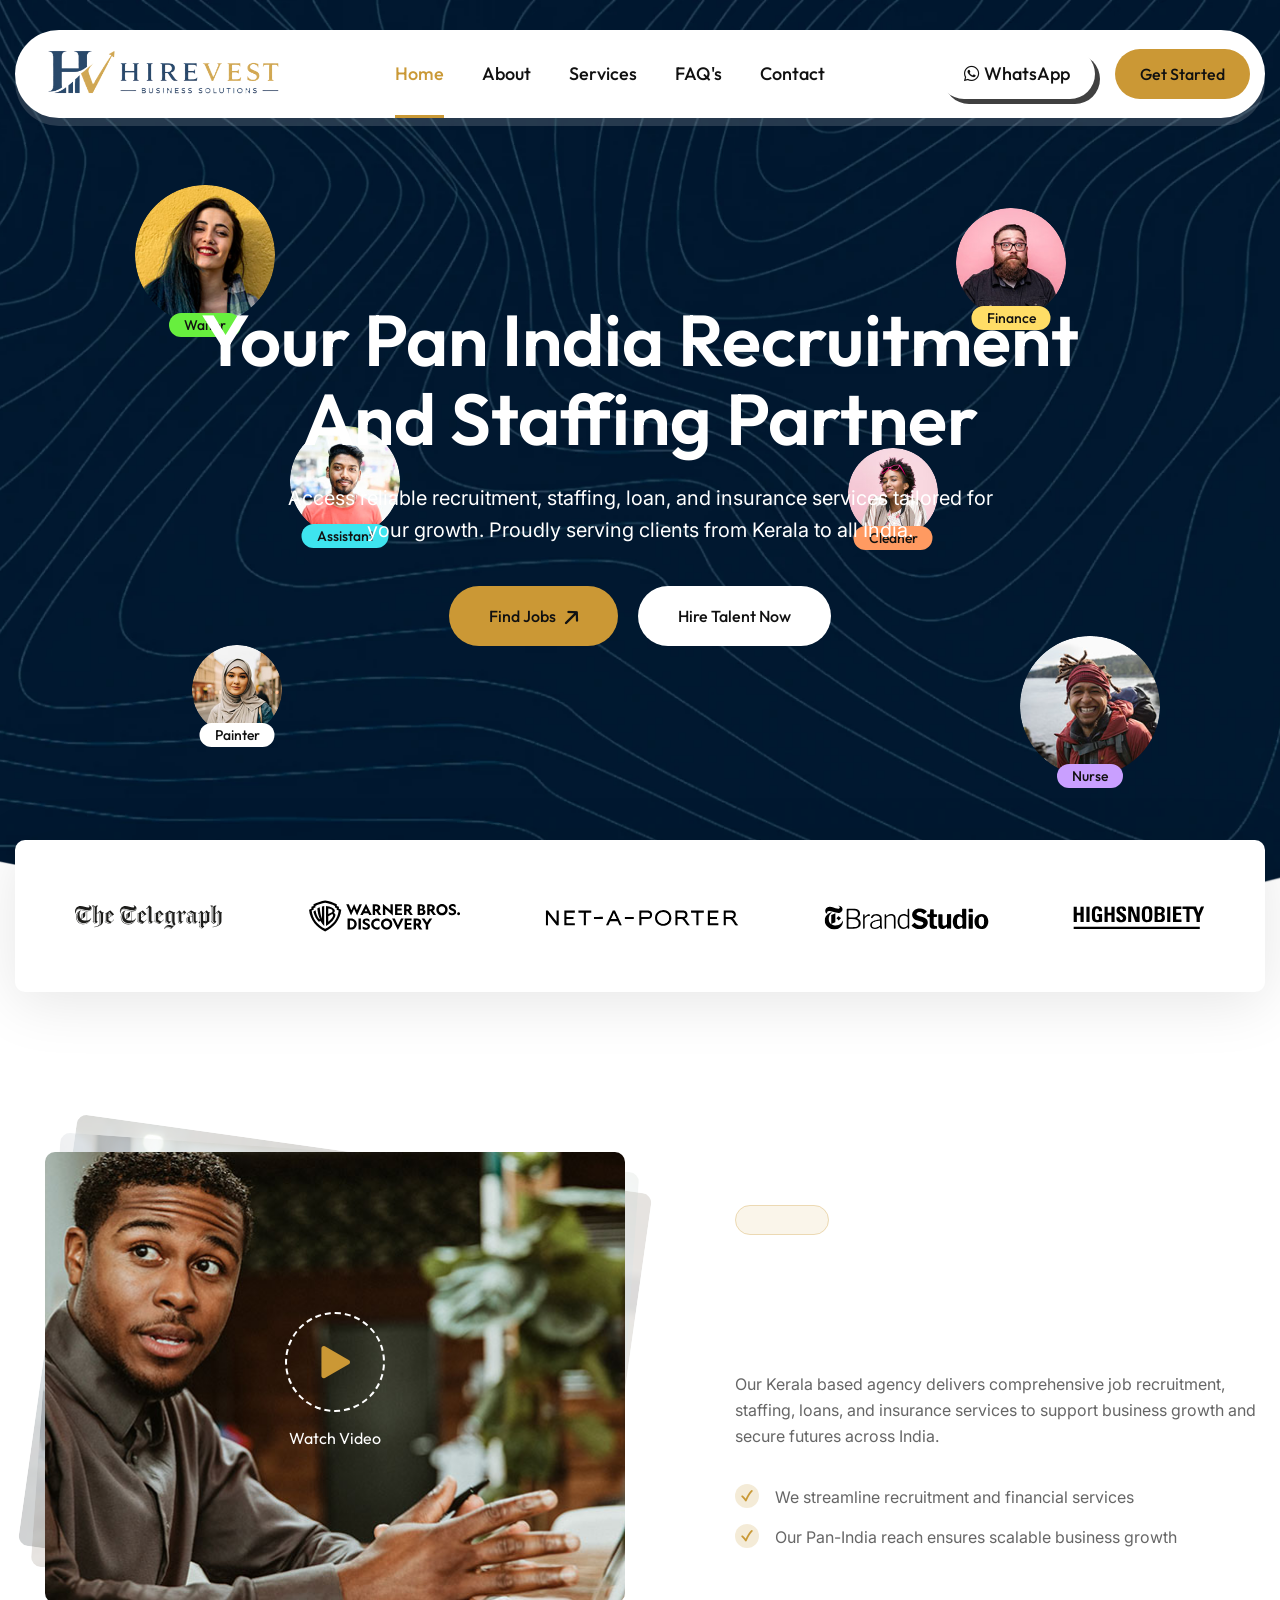
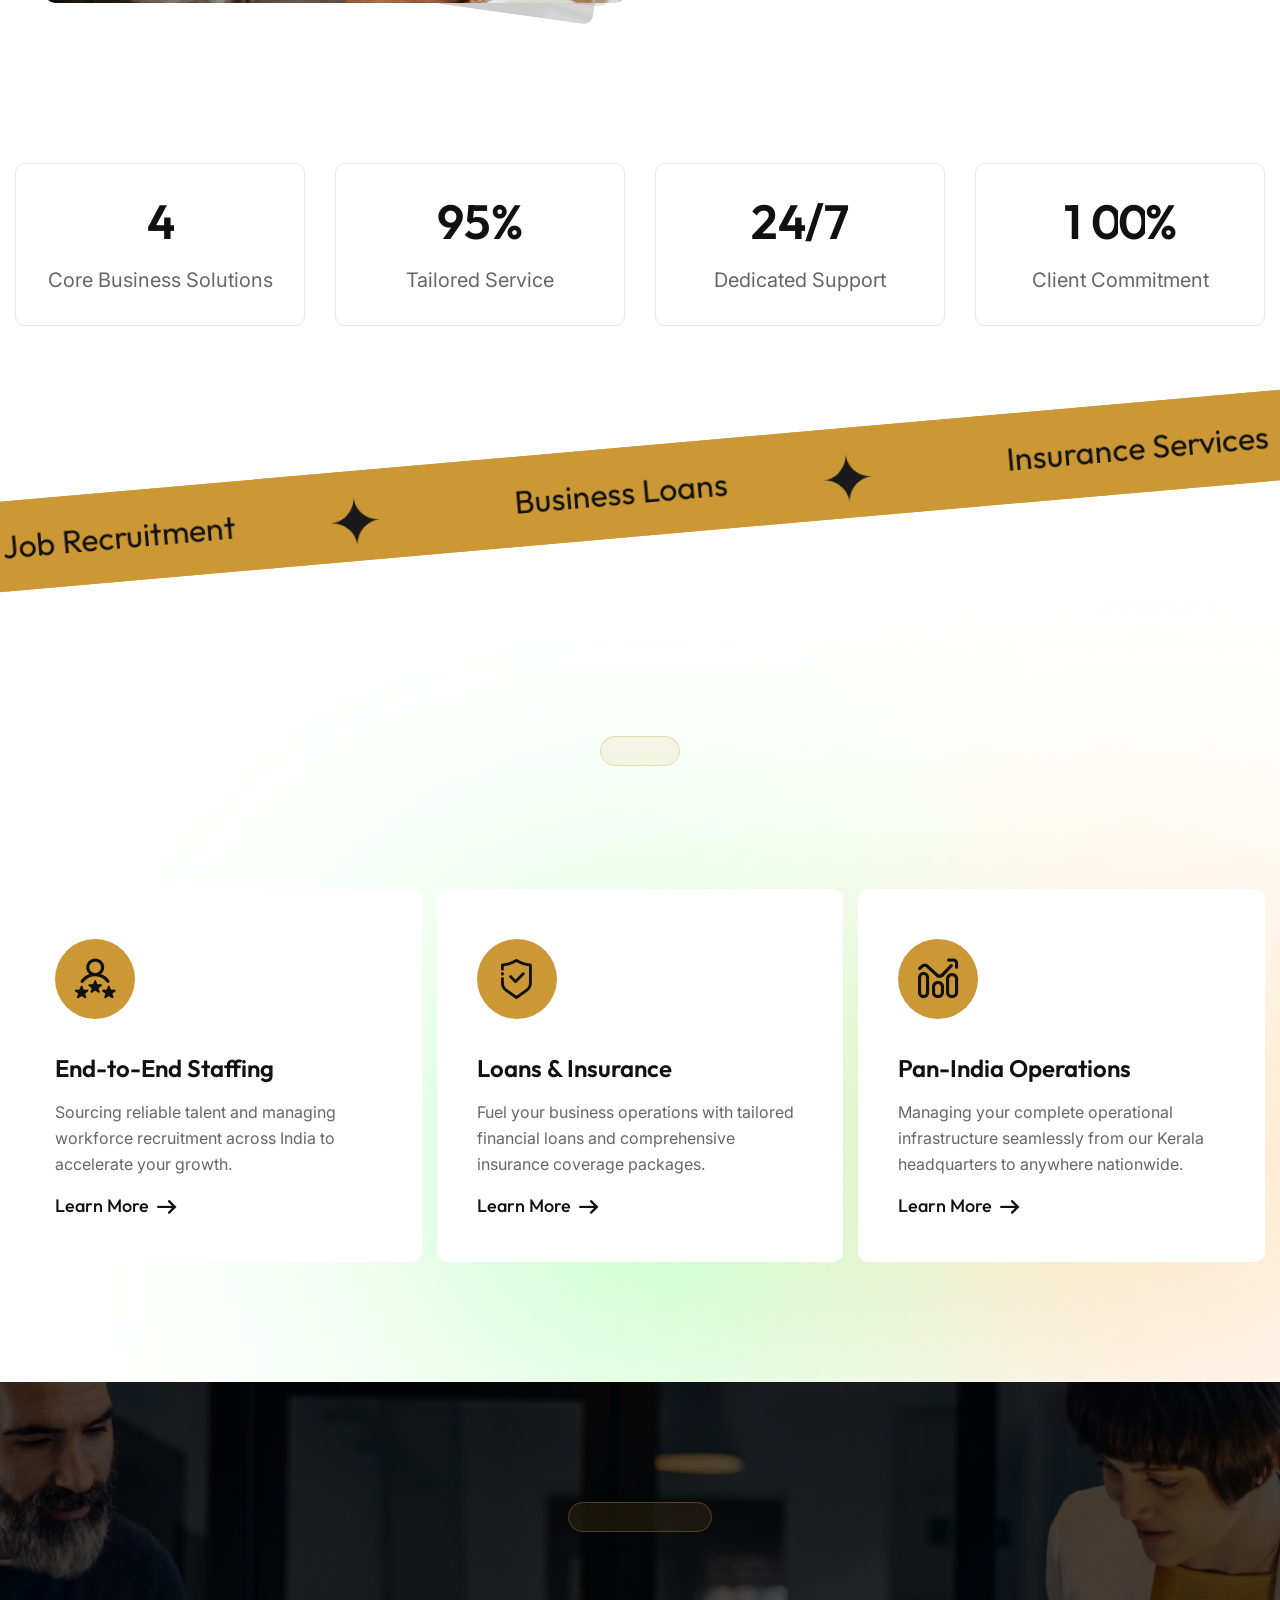
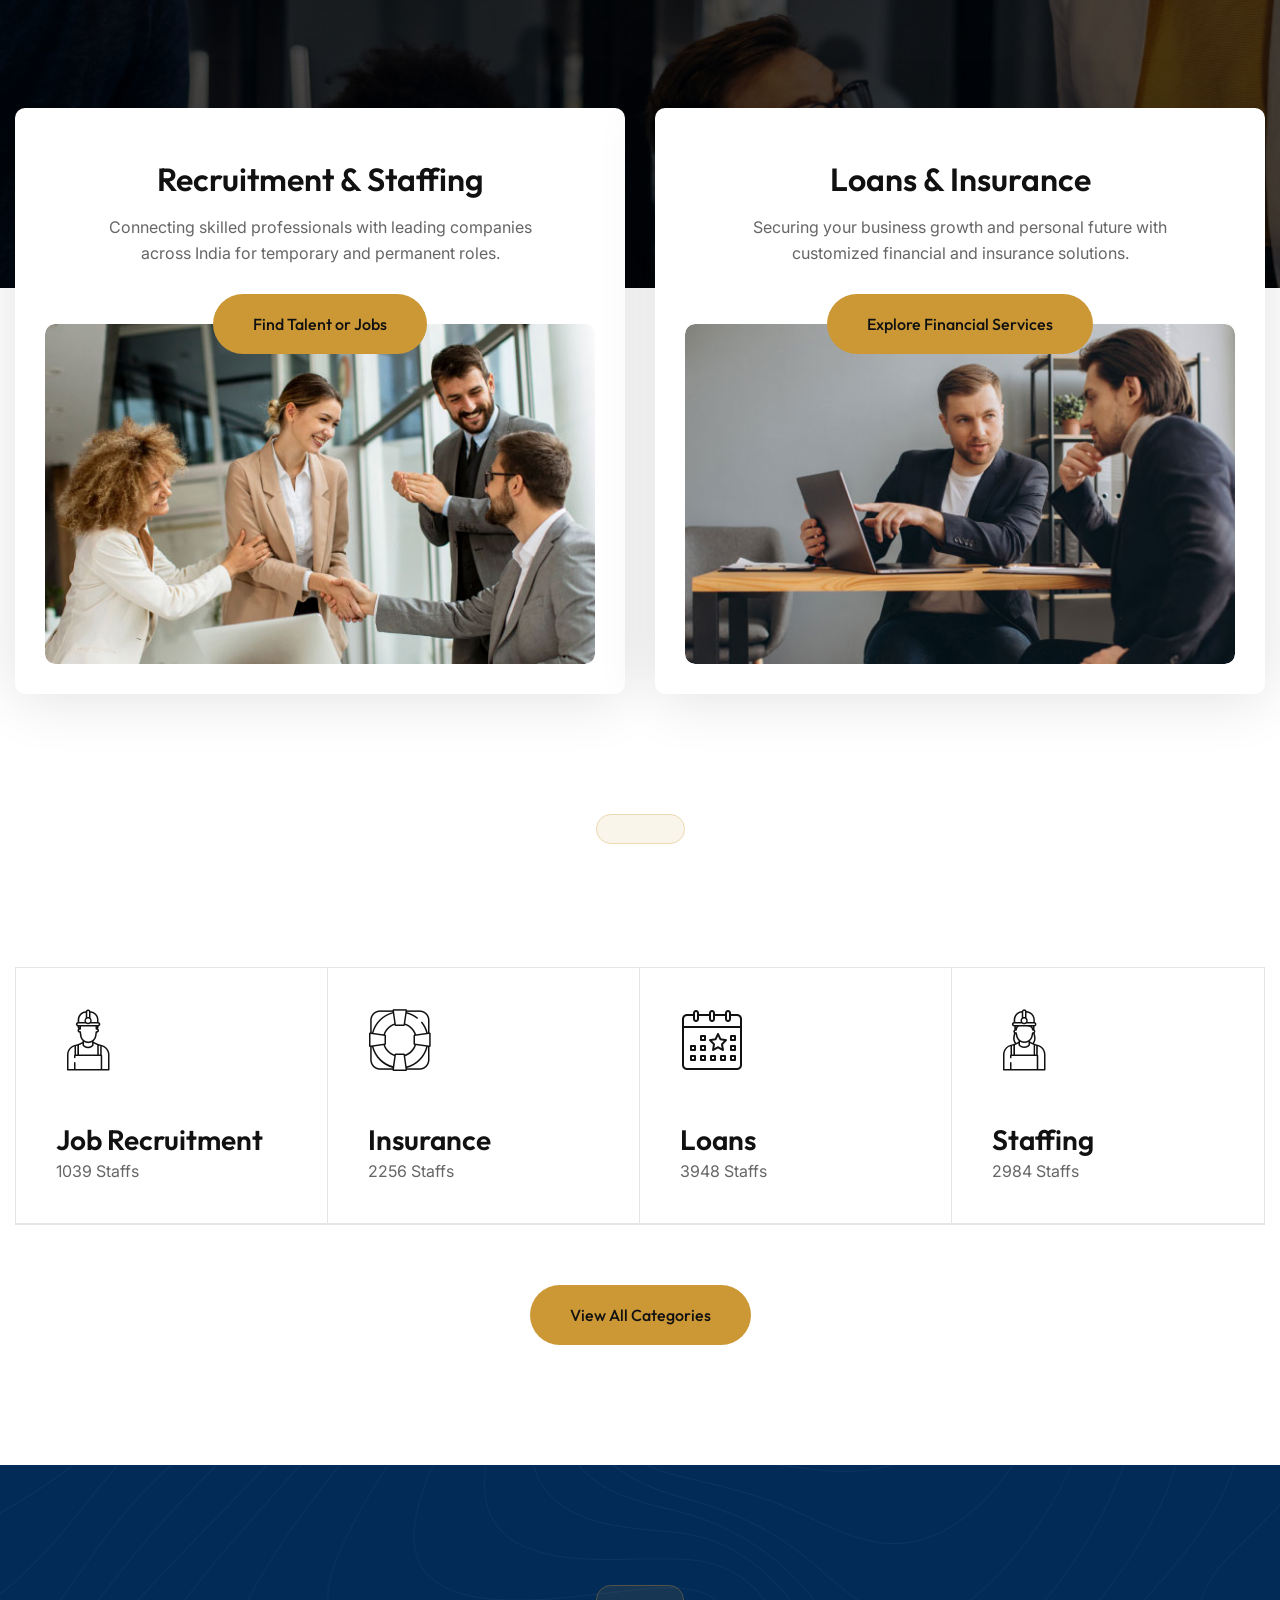
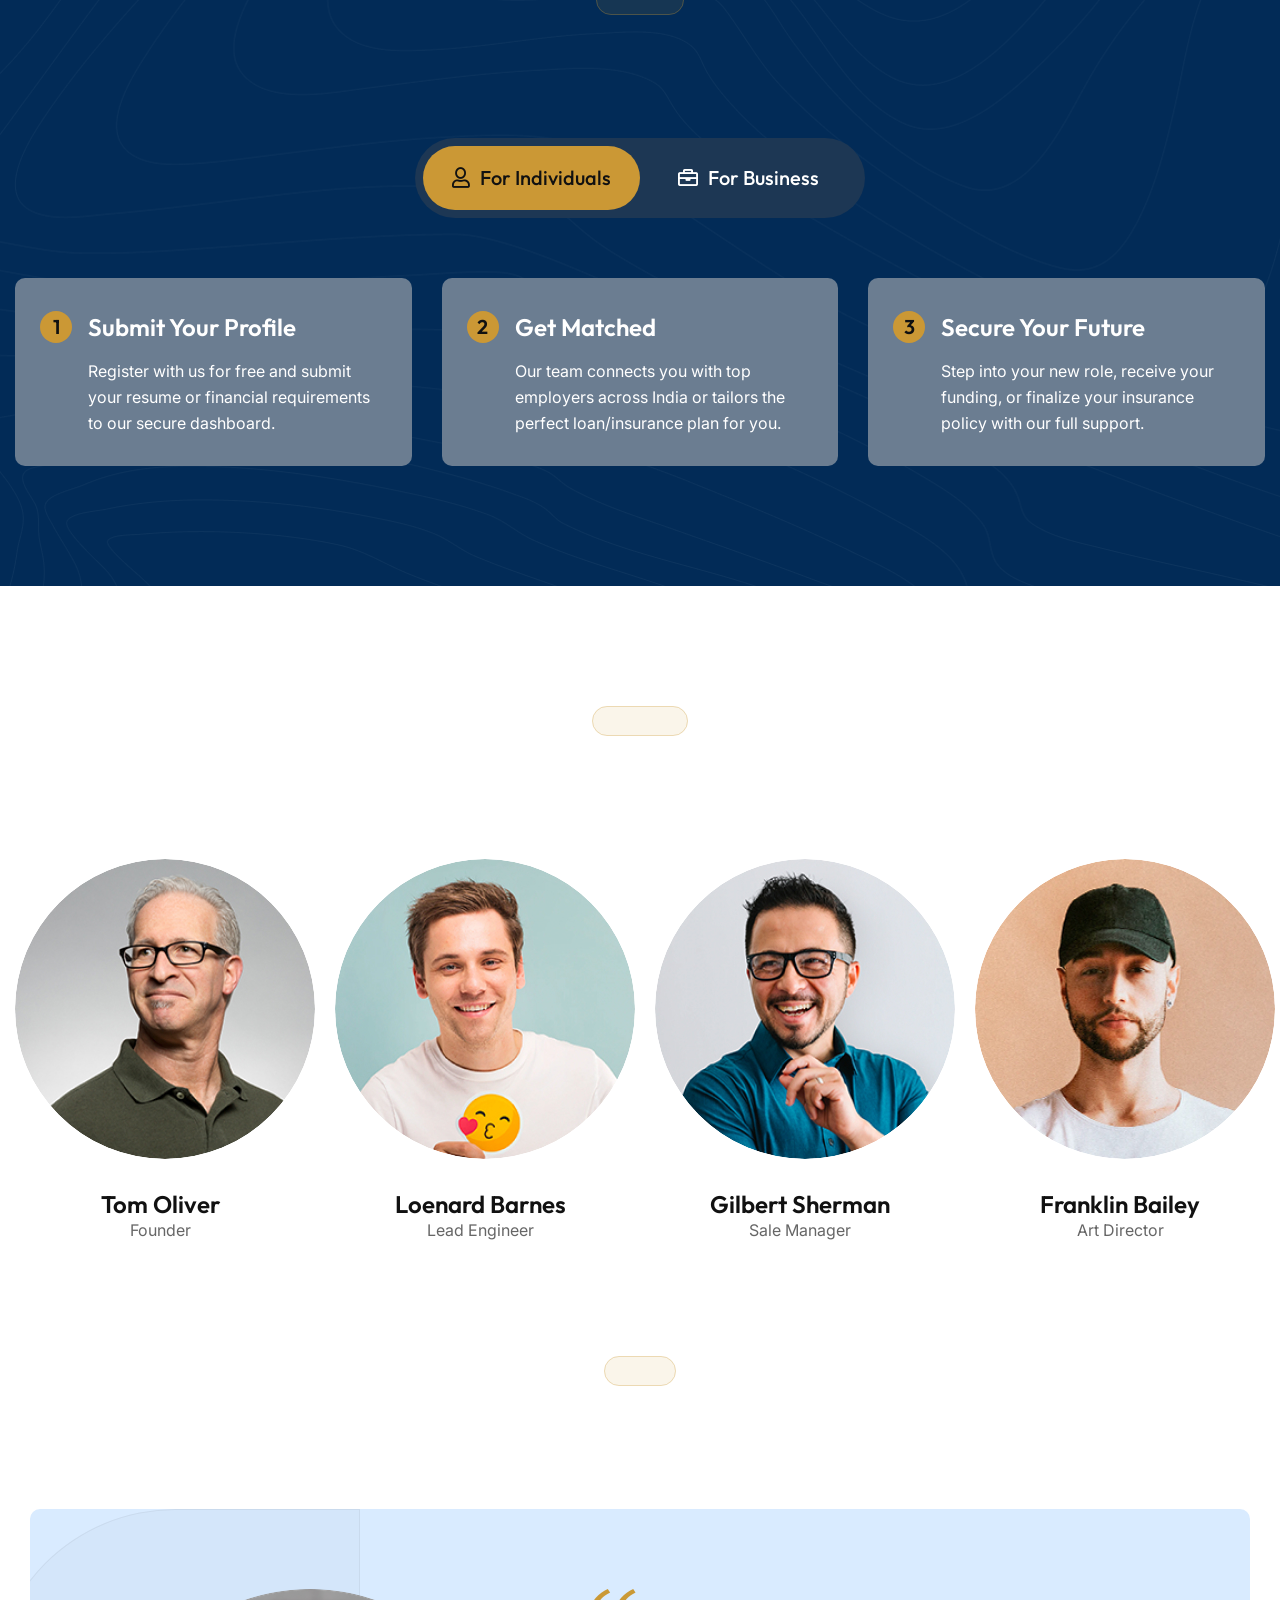
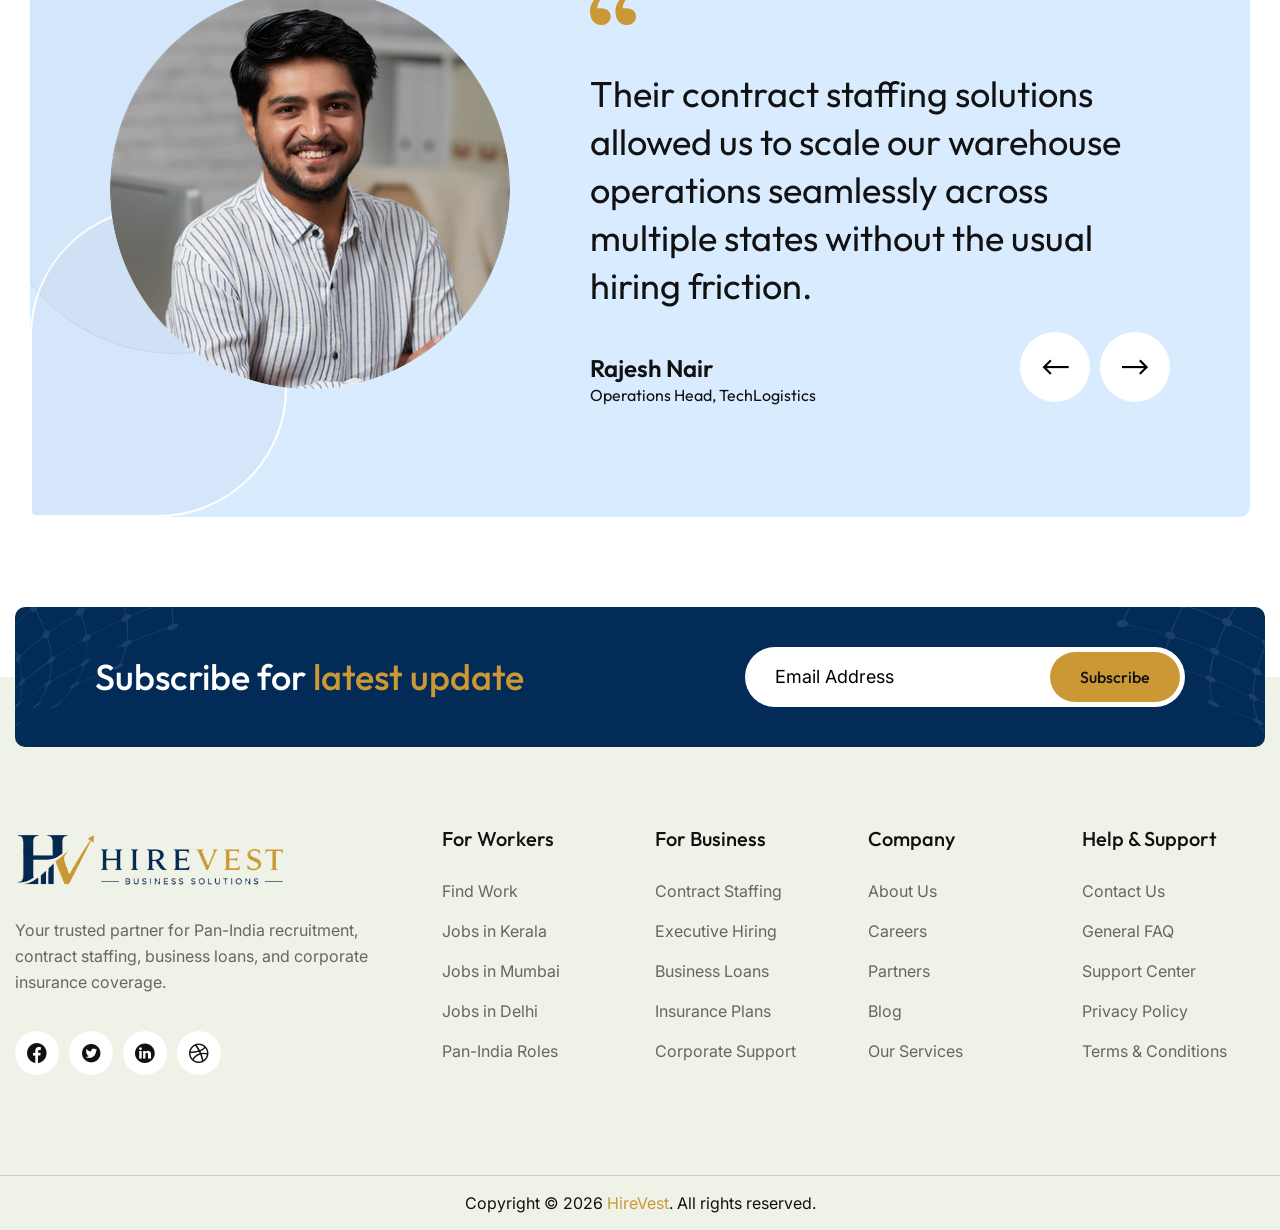
==== index.html @ b436259a "added" ====
<!DOCTYPE html>
<html lang="en">

<head>
    <meta charset="utf-8">
    <meta http-equiv="X-UA-Compatible" content="IE=edge">
    <meta name="viewport" content="width=device-width, initial-scale=1.0, maximum-scale=1.0, user-scalable=0">

    <title>Jobaway - HTML 5 Template Preview</title>

    <!-- Fav Icon -->
    <link rel="icon" href="images/favicon.ico" type="image/x-icon">

    <!-- Google Fonts -->
    <link href="https://fonts.googleapis.com/css2?family=Outfit:wght@100..900&display=swap" rel="stylesheet">
    <link href="https://fonts.googleapis.com/css2?family=Inter:wght@100..900&family=Outfit:wght@100..900&display=swap"
        rel="stylesheet">

    <!-- Stylesheets -->
    <link href="css/font-awesome-all.css" rel="stylesheet">
    <link href="css/flaticon.css" rel="stylesheet">
    <link href="css/owl.css" rel="stylesheet">
    <link href="css/bootstrap.css" rel="stylesheet">
    <link href="css/jquery.fancybox.min.css" rel="stylesheet">
    <link href="css/animate.css" rel="stylesheet">
    <link href="css/nice-select.css" rel="stylesheet">
    <link href="css/odometer.css" rel="stylesheet">
    <link href="css/elpath.css" rel="stylesheet">
    <link href="css/color.css" id="jssDefault" rel="stylesheet">
    <link href="css/rtl.css" rel="stylesheet">
    <link href="css/style.css" rel="stylesheet">
    <link href="css/header.css" rel="stylesheet">
    <link href="css/banner.css" rel="stylesheet">
    <link href="css/clients.css" rel="stylesheet">
    <link href="css/about.css" rel="stylesheet">
    <link href="css/service.css" rel="stylesheet">
    <link href="css/funfact.css" rel="stylesheet">
    <link href="css/chooseus.css" rel="stylesheet">
    <link href="css/category.css" rel="stylesheet">
    <link href="css/industries.css" rel="stylesheet">
    <link href="css/process.css" rel="stylesheet">
    <link href="css/team.css" rel="stylesheet">
    <link href="css/news.css" rel="stylesheet">
    <link href="css/subscribe.css" rel="stylesheet">
    <link href="css/footer.css" rel="stylesheet">
    <link href="css/responsive.css" rel="stylesheet">
    <link href="css/testimonial.css" rel="stylesheet">

</head>


<!-- page wrapper -->

<body>

    <div class="boxed_wrapper ltr">


        <!-- preloader -->
        <!-- <div class="loader-wrap">
            <div class="preloader">
                <div class="preloader-close"><i class="icon-27"></i></div>
                <div id="handle-preloader" class="handle-preloader">
                    <div class="animation-preloader">
                        <div class="spinner"></div>
                        <div class="txt-loading">
                            <span data-text-preloader="h" class="letters-loading">
                                H
                            </span>
                            <span data-text-preloader="i" class="letters-loading">
                                i
                            </span>
                            <span data-text-preloader="r" class="letters-loading">
                                r
                            </span>
                            <span data-text-preloader="e" class="letters-loading">
                               e
                            </span>
                            <span data-text-preloader="v" class="letters-loading">
                                V
                            </span>
                            <span data-text-preloader="e" class="letters-loading">
                                e
                            </span>
                            <span data-text-preloader="s" class="letters-loading">
                                s
                            </span>
                            <span data-text-preloader="t" class="letters-loading">
                                t
                            </span>
                        </div>
                    </div>  
                </div>
            </div>
        </div> -->
        <!-- preloader end -->


        <!-- page-direction -->
        <!-- <div class="page_direction">
            <div class="demo-rtl direction_switch"><button class="rtl">RTL</button></div>
            <div class="demo-ltr direction_switch"><button class="ltr">LTR</button></div>
        </div> -->
        <!-- page-direction end -->


        <!--Search Popup-->
        <div id="search-popup" class="search-popup">
            <div class="popup-inner">
                <div class="upper-box">
                    <a href="index.html" style="width: 250px; padding-left: 1rem;"><img src="images/logo.png"
                            alt=""></a>
                    <div class="close-search"><span class="icon-27"></span></div>
                </div>
                <div class="overlay-layer"></div>
                <div class="auto-container">
                    <div class="search-form">
                        <form method="post" action="index.html">
                            <div class="form-group">
                                <fieldset>
                                    <input type="search" class="form-control" name="search-input" value=""
                                        placeholder="Type your keyword and hit" required="">
                                    <button type="submit"><i class="icon-1"></i></button>
                                </fieldset>
                            </div>
                        </form>
                    </div>
                </div>
            </div>
        </div>


        <!-- main header -->
        <header class="main-header header-style-one">
            <!-- header-lower -->
            <div class="header-lower">
                <div class="auto-container">
                    <div class="outer-box">
                        <a href="index.html" style="width: 250px; padding-left: 1rem;"><img src="images/Hirevest transparent logo.png" alt=""></a>
                        <div class="menu-area">
                            <!--Mobile Navigation Toggler-->
                            <div class="mobile-nav-toggler">
                                <i class="icon-bar"></i>
                                <i class="icon-bar"></i>
                                <i class="icon-bar"></i>
                            </div>
                            <nav class="main-menu navbar-expand-md navbar-light clearfix">
                                <div class="collapse navbar-collapse show clearfix" id="navbarSupportedContent">
                                    <ul class="navigation clearfix">
                                        <li class="current"><a href="index.html">Home</a>
                                            <!-- <li class="current dropdown"><a href="index.html">Home</a> -->
                                            <!-- <ul>
                                                <li><a href="index.html">Home One</a></li>
                                                <li><a href="index-2.html">Home Two</a></li>
                                                <li><a href="index-3.html">Home Three</a></li>
                                                <li><a href="index-4.html">Home Four</a></li>
                                                <li><a href="index-5.html">Home Five</a></li>
                                            </ul> -->
                                        </li>
                                        <li><a href="about.html">About</a></li>
                                        <li><a href="service.html">Services</a>
                                            <!-- <ul>
                                                <li><a href="service.html">Our Solutions</a></li>
                                                <li><a href="service-details.html">Executive Search</a></li>
                                                <li><a href="service-details-2.html">Training Session</a></li>
                                                <li><a href="service-details-3.html">Career Growth</a></li>
                                                <li><a href="service-details-4.html">Payroll Services</a></li>
                                                <li><a href="service-details-5.html">Workforce System</a></li>
                                                <li><a href="service-details-6.html">Temporary Jobs</a></li>
                                            </ul> -->
                                        </li>
                                        <!-- <li class="dropdown"><a href="index.html">Pages</a>
                                            <ul>
                                                <li class="dropdown"><a href="index.html">Job</a>
                                                    <ul>
                                                        <li><a href="job.html">Place Job</a></li>
                                                        <li><a href="job-2.html">Job Seekers</a></li>
                                                        <li><a href="job-3.html">Job Openings</a></li>
                                                        <li><a href="job-4.html">Job Apply</a></li>
                                                        <li><a href="job-details.html">Job Details</a></li>
                                                    </ul>
                                                </li>
                                                <li class="dropdown"><a href="index.html">Portfolio</a>
                                                    <ul>
                                                        <li><a href="portfolio.html">Portfolio 3 column</a></li>
                                                        <li><a href="portfolio-2.html">Portfolio 2 column</a></li>
                                                        <li><a href="portfolio-3.html">Portfolio Masonry</a></li>
                                                    </ul>
                                                </li>
                                                <li><a href="team.html">Our Team</a></li>
                                                <li><a href="faq.html">FAQ's</a></li>
                                                <li><a href="testimonial.html">Testimonials</a></li>
                                                <li><a href="login.html">Login</a></li>
                                                <li><a href="signup.html">Sing Up</a></li>
                                                <li><a href="error.html">404</a></li>
                                            </ul>
                                        </li> 
                                        <li class="dropdown"><a href="index.html">Blog</a>
                                            <ul>
                                                <li><a href="blog.html">Blog Grid</a></li>
                                                <li><a href="blog-2.html">Blog Standard</a></li>
                                                <li><a href="blog-details.html">Blog Details</a></li>
                                            </ul>
                                        </li>   -->
                                        <li><a href="faq.html">FAQ's</a></li>
                                        <li><a href="contact.html">Contact</a></li>
                                    </ul>
                                </div>
                            </nav>
                        </div>
                        <div class="menu-right-content">
                            <!-- <div class="search-btn mr_20"><button class="search-toggler"><i class="icon-1"></i></button></div> -->
                            <div class="link-box mr_20">
                                <a href="https://wa.me/15551234567" target="_blank" rel="noopener" style="
    box-shadow: 5px 5px 0px 0px rgba(0, 0, 0, 0.75);
    border-radius: 30px;" class="theme-btn btn-small whatsapp-btn"><i class="fab fa-whatsapp"></i>
                                    WhatsApp</a>
                            </div>
                            <div class="btn-box"><a href="index.html" class="theme-btn btn-one">Get Started</a></div>
                        </div>
                    </div>
                </div>
            </div>

            <!--sticky Header-->
            <div class="sticky-header">
                <div class="auto-container">
                    <div class="outer-box">
                        <a href="index.html" style="width: 250px; padding-left: 1rem;"><img src="images/Hirevest transparent logo.png" alt=""></a>
                        <div class="menu-area">
                            <nav class="main-menu clearfix">
                                <!--Keep This Empty / Menu will come through Javascript-->
                            </nav>
                        </div>
                        <div class="menu-right-content">
                            <!-- <div class="search-btn mr_20"><button class="search-toggler"><i class="icon-1"></i></button></div> -->
                            <div class="link-box mr_20">
                                 <a href="https://wa.me/15551234567" target="_blank" rel="noopener" style="
    box-shadow: 5px 5px 0px 0px rgba(0, 0, 0, 0.75);
    border-radius: 30px;" class="theme-btn btn-small whatsapp-btn"><i class="fab fa-whatsapp"></i>
                                    WhatsApp</a>
                            </div>
                            <div class="btn-box"><a href="index.html" class="theme-btn btn-one">Get Started</a></div>
                        </div>
                    </div>
                </div>
            </div>
        </header>
        <!-- main-header end -->


        <!-- Mobile Menu  -->
        <div class="mobile-menu">
            <div class="menu-backdrop"></div>
            <div class="close-btn"><i class="fas fa-times"></i></div>
            <nav class="menu-box">
                <div class="nav-logo"><a href="index.html"><img src="images/Hirevest transp
                arent logo.png" alt="" title=""></a></div>
                <div class="menu-outer">
                    <!--Here Menu Will Come Automatically Via Javascript / Same Menu as in Header-->
                </div>
                <div class="contact-info">
                    <h4>Contact Info</h4>
                    <ul>
                        <li>Chicago 12, Melborne City, USA</li>
                        <li><a href="tel:+8801682648101">+88 01682648101</a></li>
                        <li><a href="mailto:info@example.com">info@example.com</a></li>
                    </ul>
                </div>
                <div class="social-links">
                    <ul class="clearfix">
                        <li><a href="index.html"><span class="fab fa-twitter"></span></a></li>
                        <li><a href="index.html"><span class="fab fa-facebook-square"></span></a></li>
                        <li><a href="index.html"><span class="fab fa-pinterest-p"></span></a></li>
                        <li><a href="index.html"><span class="fab fa-instagram"></span></a></li>
                        <li><a href="index.html"><span class="fab fa-youtube"></span></a></li>
                    </ul>
                </div>
            </nav>
        </div>
        <!-- End Mobile Menu -->


        <!-- banner-section -->
        <section class="banner-section p_relative centred">
            <div class="pattern-layer" style="background-image: url(images/shape-1.webp);"></div>
            <div class="author-box">
                <div class="author author-1"><img src="images/author-1.png" alt=""><span>Waiter</span></div>
                <div class="author author-2"><img src="images/author-2.png" alt=""><span>Assistant</span></div>
                <div class="author author-3"><img src="images/author-3.png" alt=""><span>Painter</span></div>
                <div class="author author-4"><img src="images/author-4.png" alt=""><span>Finance</span></div>
                <div class="author author-5"><img src="images/author-5.png" alt=""><span>Cleaner</span></div>
                <div class="author author-6"><img src="images/author-6.png" alt=""><span>Nurse</span></div>
            </div>
            <div class="auto-container">
                <div class="content-box">
                    <h2>Your Pan India Recruitment And Staffing Partner</h2>
                    <p>Access reliable recruitment, staffing, loan, and insurance services tailored for your growth. Proudly serving clients from Kerala to all India.</p>
                    <div class="btn-box">
                        <a href="index.html" class="theme-btn btn-one mr_20"><span>Find Jobs</span></a>
                        <a href="index.html" class="theme-btn banner-btn">Hire Talent Now</a>
                    </div>
                </div>
            </div>
        </section>
        <!-- banner-section end -->


        <!-- clients-section -->
        <section class="clients-section">
            <div class="auto-container">
                <div class="inner-container">
                    <div class="clients-box">
                        <figure class="clients-logo"><a href="index.html"><img src="images/clients-1.png" alt=""></a>
                        </figure>
                        <figure class="overlay-logo"><a href="index.html"><img src="images/clients-1.png" alt=""></a>
                        </figure>
                    </div>
                    <div class="clients-box">
                        <figure class="clients-logo"><a href="index.html"><img src="images/clients-2.png" alt=""></a>
                        </figure>
                        <figure class="overlay-logo"><a href="index.html"><img src="images/clients-2.png" alt=""></a>
                        </figure>
                    </div>
                    <div class="clients-box">
                        <figure class="clients-logo"><a href="index.html"><img src="images/clients-3.png" alt=""></a>
                        </figure>
                        <figure class="overlay-logo"><a href="index.html"><img src="images/clients-3.png" alt=""></a>
                        </figure>
                    </div>
                    <div class="clients-box">
                        <figure class="clients-logo"><a href="index.html"><img src="images/clients-4.png" alt=""></a>
                        </figure>
                        <figure class="overlay-logo"><a href="index.html"><img src="images/clients-4.png" alt=""></a>
                        </figure>
                    </div>
                    <div class="clients-box">
                        <figure class="clients-logo"><a href="index.html"><img src="images/clients-5.png" alt=""></a>
                        </figure>
                        <figure class="overlay-logo"><a href="index.html"><img src="images/clients-5.png" alt=""></a>
                        </figure>
                    </div>
                </div>
            </div>
        </section>
        <!-- clients-section end -->


        <!-- about-section -->
        <section class="about-section pt_120 pb_120">
            <div class="auto-container">
                <div class="row align-items-center">
                    <div class="col-lg-6 col-md-12 col-sm-12 video-column">
                        <div class="video_block_one">
                            <div class="video-box p_relative pt_40 pb_40 pl_30 centred">
                                <div class="image-layer">
                                    <figure class="image-1"><img src="images/video-3.jpg" alt=""></figure>
                                    <figure class="image-2"><img src="images/video-2.jpg" alt=""></figure>
                                </div>
                                <div class="video-inner" style="background-image: url(images/video-1.jpg);">
                                    <div class="video-content">
                                        <a href="https://www.youtube.com/watch?v=nfP5N9Yc72A&t=28s"
                                            class="lightbox-image video-btn" data-caption=""><i class="icon-8"></i><span
                                                class="border-animation border-1"></span><span
                                                class="border-animation border-2"></span><span
                                                class="border-animation border-3"></span></a>
                                        <h6>Watch Video</h6>
                                    </div>
                                </div>
                            </div>
                        </div>
                    </div>
                    <div class="col-lg-6 col-md-12 col-sm-12 content-column">
                        <div class="content_block_one">
                            <div class="content-box ml_80">
                                <div class="sec-title pb_20 sec-title-animation animation-style2">
                                    <span class="sub-title mb_10 title-animation">About us</span>
                                    <h2 class="title-animation">Your Complete Business Solutions <span>Partner</span>
                                    </h2>
                                </div>
                                <div class="text-box">
                                    <p>Our Kerala based agency delivers comprehensive job recruitment, staffing, loans, and insurance services to support business growth and secure futures across India.</p>
                                    <ul class="list-style-one clearfix">
                                        <li>We streamline recruitment and financial services</li>
                                        <li>Our Pan-India reach ensures scalable business growth</li>
                                    </ul>
                                </div>
                            </div>
                        </div>
                    </div>
                </div>
            </div>
        </section>
        <!-- about-section end -->


        <!-- funfact-section -->
        <section class="funfact-section centred pb_90">
            <div class="auto-container">
                <div class="row clearfix">
                    <div class="col-lg-3 col-md-6 col-sm-12 funfact-block">
                        <div class="funfact-block-one">
                            <div class="inner-box">
                                <div class="count-outer">
                                    <span class="odometer" data-count="4">00</span><span class="symble"></span>
                                </div>
                                <p>Core Business Solutions</p>
                            </div>
                        </div>
                    </div>
                    <div class="col-lg-3 col-md-6 col-sm-12 funfact-block">
                        <div class="funfact-block-one">
                            <div class="inner-box">
                                <div class="count-outer">
                                    <span class="odometer" data-count="95">00</span><span class="symble">%</span>
                                </div>
                                <p>Tailored Service</p>
                            </div>
                        </div>
                    </div>
                    <div class="col-lg-3 col-md-6 col-sm-12 funfact-block">
                        <div class="funfact-block-one">
                            <div class="inner-box">
                                <div class="count-outer">
                                    <span class="odometer" data-count="24">00</span><span class="symble">/7</span>
                                </div>
                                <p>Dedicated Support</p>
                            </div>
                        </div>
                    </div>
                    <div class="col-lg-3 col-md-6 col-sm-12 funfact-block">
                        <div class="funfact-block-one">
                            <div class="inner-box">
                                <div class="count-outer">
                                    <span class="odometer" data-count="100">00</span><span class="symble">%</span>
                                </div>
                                <p>Client Commitment</p>
                            </div>
                        </div>
                    </div>
                </div>
            </div>
        </section>
        <!-- funfact-section end -->


        <div class="slide-text">
            <div class="text-inner">
                <ul class="text-list">
                    <li>Job Recruitment</li>
                    <li>Business Loans</li>
                    <li>Insurance Services</li>
                    <li>Contract Staffing</li>
                    <li>Pan-India Hiring</li>
                    <li>Financial Solutions</li>
                    <li>Job Recruitment</li>
                    <li>Business Loans</li>
                    <li>Insurance Services</li>
                    <li>Contract Staffing</li>
                    <li>Pan-India Hiring</li>
                    <li>Financial Solutions</li>
                    <li>Job Recruitment</li>
                    <li>Business Loans</li>
                    <li>Insurance Services</li>
                    <li>Contract Staffing</li>
                    <li>Pan-India Hiring</li>
                    <li>Financial Solutions</li>
                    <li>Job Recruitment</li>
                    <li>Business Loans</li>
                    <li>Insurance Services</li>
                    <li>Contract Staffing</li>
                    <li>Pan-India Hiring</li>
                    <li>Financial Solutions</li>
                    <li>Job Recruitment</li>
                    <li>Business Loans</li>
                    <li>Insurance Services</li>
                    <li>Contract Staffing</li>
                    <li>Pan-India Hiring</li>
                    <li>Financial Solutions</li>
                    <li>Job Recruitment</li>
                    <li>Business Loans</li>
                    <li>Insurance Services</li>
                    <li>Contract Staffing</li>
                    <li>Pan-India Hiring</li>
                    <li>Financial Solutions</li>
                    <li>Job Recruitment</li>
                    <li>Business Loans</li>
                    <li>Insurance Services</li>
                    <li>Contract Staffing</li>
                    <li>Pan-India Hiring</li>
                    <li>Financial Solutions</li>
                    <li>Job Recruitment</li>
                    <li>Business Loans</li>
                    <li>Insurance Services</li>
                    <li>Contract Staffing</li>
                    <li>Pan-India Hiring</li>
                    <li>Financial Solutions</li>
                </ul>
            </div>
        </div>


        <!-- chooseus-section -->
        <section class="chooseus-section pt_200 pb_90">
            <div class="pattern-layer" style="background-image: url(images/shape-2.png);"></div>
            <div class="auto-container">
                <div class="sec-title centred pb_60 sec-title-animation animation-style2">
                    <span class="sub-title mb_10 title-animation">Why Us</span>
                    <h2 class="title-animation">Why Choose Us</h2>
                </div>
                <div class="inner-container">
                    <div class="row clearfix">
                        <div class="col-lg-4 col-md-6 col-sm-12 chooseus-block">
                            <div class="chooseus-block-one">
                                <div class="inner-box">
                                    <div class="icon-box"><i class="icon-4"></i></div>
                                    <h3><a href="index.html">End-to-End Staffing</a></h3>
                                    <p>Sourcing reliable talent and managing workforce recruitment across India to accelerate your growth.</p>
                                    <div class="link"><a href="index.html">Learn More<i class="icon-7"></i></a></div>
                                </div>
                            </div>
                        </div>
                        <div class="col-lg-4 col-md-6 col-sm-12 chooseus-block">
                            <div class="chooseus-block-one">
                                <div class="inner-box">
                                    <div class="icon-box"><i class="icon-5"></i></div>
                                    <h3><a href="index.html">Loans & Insurance</a></h3>
                                    <p>Fuel your business operations with tailored financial loans and comprehensive insurance coverage packages.</p>
                                    <div class="link"><a href="index.html">Learn More<i class="icon-7"></i></a></div>
                                </div>
                            </div>
                        </div>
                        <div class="col-lg-4 col-md-6 col-sm-12 chooseus-block">
                            <div class="chooseus-block-one">
                                <div class="inner-box">
                                    <div class="icon-box"><i class="icon-6"></i></div>
                                    <h3><a href="index.html">Pan-India Operations</a></h3>
                                    <p>Managing your complete operational infrastructure seamlessly from our Kerala headquarters to anywhere nationwide.</p>
                                    <div class="link"><a href="index.html">Learn More<i class="icon-7"></i></a></div>
                                </div>
                            </div>
                        </div>
                    </div>
                </div>
            </div>
        </section>
        <!-- chooseus-section end -->


        <!-- category-section -->
        <section class="category-section centred pt_120 pb_70">
            <div class="bg-box">
                <div class="bg-layer parallax-bg" style="background-image: url(images/category-bg.jpg);"></div>
            </div>
           <div class="auto-container">
                <div class="sec-title light pb_60 sec-title-animation animation-style2">
                    <span class="sub-title mb_10 title-animation">Our Focus Areas</span>
                    <h2 class="title-animation">Comprehensive Solutions <br>For Your Future</h2>
                </div>
                <div class="row clearfix">
                    <div class="col-lg-6 col-md-6 col-sm-12 category-block">
                        <div class="category-block-one">
                            <div class="inner-box">
                                <h2>Recruitment & Staffing</h2>
                                <p>Connecting skilled professionals with leading companies <br>across India for temporary and permanent roles.
                                </p>
                                <a href="job-details.html" class="theme-btn btn-one">Find Talent or Jobs</a>
                                <figure class="image-box image-hov-one"><img src="images/category-1.jpg" alt="">
                                </figure>
                            </div>
                        </div>
                    </div>
                    <div class="col-lg-6 col-md-6 col-sm-12 category-block">
                        <div class="category-block-one">
                            <div class="inner-box">
                                <h2>Loans & Insurance</h2>
                                <p>Securing your business growth and personal future with <br>customized financial and insurance solutions.</p>
                                <a href="job-details.html" class="theme-btn btn-one">Explore Financial Services</a>
                                <figure class="image-box image-hov-two"><img src="images/category-2.jpg" alt="">
                                </figure>
                            </div>
                        </div>
                    </div>
                </div>
            </div>
        </section>
        <!-- category-section end -->


        <!-- industries-section -->
        <section class="industries-section pt_20 pb_120">
            <div class="auto-container">
                <div class="sec-title centred pb_60 sec-title-animation animation-style2">
                    <span class="sub-title mb_10 title-animation">Services</span>
                    <h2 class="title-animation">Our Services</h2>
                </div>
                <div class="inner-container clearfix">
                    <!-- <div class="industries-block-one">
                        <div class="inner-box">
                            <div class="icon-box"><i class="icon-9"></i></div>
                            <h3><a href="index.html">Hotel</a></h3>
                            <p>2853 Staffs</p>
                        </div>
                    </div> -->
                    <div class="industries-block-one">
                        <div class="inner-box">
                            <div class="icon-box"><i class="icon-16"></i></div>
                            <h3><a href="index.html">Job Recruitment </a></h3>
                            <p>1039 Staffs</p>
                        </div>
                    </div>
                    <div class="industries-block-one">
                        <div class="inner-box">
                            <div class="icon-box"><i class="icon-10"></i></div>
                            <h3><a href="index.html">Insurance</a></h3>
                            <p>2256 Staffs</p>
                        </div>
                    </div>
                    <!-- <div class="industries-block-one">
                        <div class="inner-box">
                            <div class="icon-box"><i class="icon-11"></i></div>
                            <h3><a href="index.html">Kitchen</a></h3>
                            <p>1408 Staffs</p>
                        </div>
                    </div> -->
                    <!-- <div class="industries-block-one">
                        <div class="inner-box">
                            <div class="icon-box"><i class="icon-12"></i></div>
                            <h3><a href="index.html">Retail</a></h3>
                            <p>1740 Staffs</p>
                        </div>
                    </div> -->
                    <div class="industries-block-one">
                        <div class="inner-box">
                            <div class="icon-box"><i class="icon-13"></i></div>
                            <h3><a href="index.html">Loans</a></h3>
                            <p>3948 Staffs</p>
                        </div>
                    </div>
                    <div class="industries-block-one">
                        <div class="inner-box">
                            <div class="icon-box"><i class="icon-14"></i></div>
                            <h3><a href="index.html">Staffing</a></h3>
                            <p>2984 Staffs</p>
                        </div>
                    </div>
                    <!-- <div class="industries-block-one">
                        <div class="inner-box">
                            <div class="icon-box"><i class="icon-15"></i></div>
                            <h3><a href="index.html">Driving</a></h3>
                            <p>4509 Staffs</p>
                        </div>
                    </div> -->
                </div>
                <div class="btn-box centred mt_60"><a href="service.html" class="theme-btn btn-one">View All
                        Categories</a></div>
            </div>
        </section>
        <!-- industries-section end -->


        <!-- process-section -->
        <section class="process-section pt_120 pb_90">
            <div class="pattern-layer" style="background-image: url(images/shape-3.png);"></div>
            <div class="auto-container">
                <div class="sec-title light centred pb_60 sec-title-animation animation-style2">
                    <span class="sub-title mb_10 title-animation">Process</span>
                    <h2 class="title-animation">How It Works?</h2>
                </div>
                <div class="tabs-box">
                    <ul class="tab-btns tab-buttons">
                        <li class="tab-btn active-btn" data-tab="#tab-1"><i class="far fa-user"></i>For Individuals</li>
                        <li class="tab-btn" data-tab="#tab-2"><i class="far fa-briefcase"></i>For Business</li>
                    </ul>
                    <div class="tabs-content">
                        <div class="tab active-tab" id="tab-1">
                            <div class="row clearfix">
                                <div class="col-lg-4 col-md-6 col-sm-12 processing-block">
                                    <div class="processing-block-one">
                                        <div class="inner-box">
                                            <span class="count-text">1</span>
                                            <h3><a href="index.html">Submit Your Profile</a></h3>
                                            <p>Register with us for free and submit your resume or financial requirements to our secure dashboard.</p>
                                        </div>
                                    </div>
                                </div>
                                <div class="col-lg-4 col-md-6 col-sm-12 processing-block">
                                    <div class="processing-block-one">
                                        <div class="inner-box">
                                            <span class="count-text">2</span>
                                            <h3><a href="index.html">Get Matched</a></h3>
                                            <p>Our team connects you with top employers across India or tailors the perfect loan/insurance plan for you.</p>
                                        </div>
                                    </div>
                                </div>
                                <div class="col-lg-4 col-md-6 col-sm-12 processing-block">
                                    <div class="processing-block-one">
                                        <div class="inner-box">
                                            <span class="count-text">3</span>
                                            <h3><a href="index.html">Secure Your Future</a></h3>
                                            <p>Step into your new role, receive your funding, or finalize your insurance policy with our full support.</p>
                                        </div>
                                    </div>
                                </div>
                            </div>
                        </div>
                        
                        <div class="tab" id="tab-2">
                            <div class="row clearfix">
                                <div class="col-lg-4 col-md-6 col-sm-12 processing-block">
                                    <div class="processing-block-one">
                                        <div class="inner-box">
                                            <span class="count-text">1</span>
                                            <h3><a href="index.html">Define Your Needs</a></h3>
                                            <p>Consult with our team to outline your staffing requirements or corporate financial goals.</p>
                                        </div>
                                    </div>
                                </div>
                                <div class="col-lg-4 col-md-6 col-sm-12 processing-block">
                                    <div class="processing-block-one">
                                        <div class="inner-box">
                                            <span class="count-text">2</span>
                                            <h3><a href="index.html">Review Solutions</a></h3>
                                            <p>We provide a curated shortlist of qualified candidates or a structured proposal for your business loans.</p>
                                        </div>
                                    </div>
                                </div>
                                <div class="col-lg-4 col-md-6 col-sm-12 processing-block">
                                    <div class="processing-block-one">
                                        <div class="inner-box">
                                            <span class="count-text">3</span>
                                            <h3><a href="index.html">Hire & Scale</a></h3>
                                            <p>Onboard your new team members or deploy your financial capital to grow your operations nationwide.</p>
                                        </div>
                                    </div>
                                </div>
                            </div>
                        </div>
                    </div>
                </div>
            </div>
        </section>
        <!-- process-section -->


        <!-- team-section -->
        <section class="team-section centred pt_120 pb_70">
            <div class="auto-container">
                <div class="sec-title pb_60 sec-title-animation animation-style2">
                    <span class="sub-title mb_10 title-animation">Our Team</span>
                    <h2 class="title-animation">Meet The Team</h2>
                </div>
                <div class="row clearfix">
                    <div class="col-lg-3 col-md-6 col-sm-12 team-block">
                        <div class="team-block-one wow fadeInUp animated" data-wow-delay="00ms"
                            data-wow-duration="1500ms">
                            <div class="inner-box">
                                <div class="image-box">
                                    <figure class="image"><img src="images/team-1.jpg" alt=""></figure>
                                    <figure class="overlay-image"><img src="images/team-1.jpg" alt=""></figure>
                                </div>
                                <div class="lower-content">
                                    <h3><a href="index.html">Tom Oliver</a></h3>
                                    <span class="designation">Founder</span>
                                </div>
                            </div>
                        </div>
                    </div>
                    <div class="col-lg-3 col-md-6 col-sm-12 team-block">
                        <div class="team-block-one wow fadeInUp animated" data-wow-delay="200ms"
                            data-wow-duration="1500ms">
                            <div class="inner-box">
                                <div class="image-box">
                                    <figure class="image"><img src="images/team-2.jpg" alt=""></figure>
                                    <figure class="overlay-image"><img src="images/team-2.jpg" alt=""></figure>
                                </div>
                                <div class="lower-content">
                                    <h3><a href="index.html">Loenard Barnes</a></h3>
                                    <span class="designation">Lead Engineer</span>
                                </div>
                            </div>
                        </div>
                    </div>
                    <div class="col-lg-3 col-md-6 col-sm-12 team-block">
                        <div class="team-block-one wow fadeInUp animated" data-wow-delay="400ms"
                            data-wow-duration="1500ms">
                            <div class="inner-box">
                                <div class="image-box">
                                    <figure class="image"><img src="images/team-3.jpg" alt=""></figure>
                                    <figure class="overlay-image"><img src="images/team-3.jpg" alt=""></figure>
                                </div>
                                <div class="lower-content">
                                    <h3><a href="index.html">Gilbert Sherman</a></h3>
                                    <span class="designation">Sale Manager</span>
                                </div>
                            </div>
                        </div>
                    </div>
                    <div class="col-lg-3 col-md-6 col-sm-12 team-block">
                        <div class="team-block-one wow fadeInUp animated" data-wow-delay="600ms"
                            data-wow-duration="1500ms">
                            <div class="inner-box">
                                <div class="image-box">
                                    <figure class="image"><img src="images/team-4.jpg" alt=""></figure>
                                    <figure class="overlay-image"><img src="images/team-4.jpg" alt=""></figure>
                                </div>
                                <div class="lower-content">
                                    <h3><a href="index.html">Franklin Bailey</a></h3>
                                    <span class="designation">Art Director</span>
                                </div>
                            </div>
                        </div>
                    </div>
                </div>
            </div>
        </section>
        <!-- team-section end -->


        <!-- news-section -->
        <section class="news-section pb_90">
            <div class="auto-container">
                <div class="sec-title centred pb_60 sec-title-animation animation-style2">
                    <span class="sub-title mb_10 title-animation">Media</span>
                    <h2 class="title-animation">Our Testimonial</h2>
                </div>
                <!-- testimonial-style-three -->
               <section class="testimonial-style-three">
                    <div class="auto-container">
                        <div class="inner-container">
                            <div class="shape">
                                <div class="shape-1"></div>
                                <div class="shape-2"></div>
                            </div>
                            <div class="single-item-carousel owl-carousel owl-theme owl-dots-none nav-style-one">
                                
                                <div class="testimonial-block">
                                    <figure class="thumb-box"><img src="images/1.png" alt=""></figure>
                                    <div class="content-box">
                                        <div class="icon-box"><i class="icon-36"></i></div>
                                        <h2>Their contract staffing solutions allowed us to scale our warehouse operations seamlessly across multiple states without the usual hiring friction.</h2>
                                        <h3>Rajesh Nair</h3>
                                        <span class="designation">Operations Head, TechLogistics</span>
                                    </div>
                                </div>
                                
                                <div class="testimonial-block">
                                    <figure class="thumb-box"><img src="images/2.png" alt=""></figure>
                                    <div class="content-box">
                                        <div class="icon-box"><i class="icon-36"></i></div>
                                        <h2>Securing a business expansion loan through their financial team was transparent, fast, and exactly what our growing manufacturing firm needed.</h2>
                                        <h3>Priya Sharma</h3>
                                        <span class="designation">SME Founder, Sharma Enterprises</span>
                                    </div>
                                </div>
                                
                                <div class="testimonial-block">
                                    <figure class="thumb-box"><img src="images/3.png" alt=""></figure>
                                    <div class="content-box">
                                        <div class="icon-box"><i class="icon-36"></i></div>
                                        <h2>They structured a comprehensive corporate insurance plan that finally gave our executive team and our frontline workers complete peace of mind.</h2>
                                        <h3>Vikram Desai</h3>
                                        <span class="designation">Managing Director, Desai Group</span>
                                    </div>
                                </div>

                                <div class="testimonial-block">
                                    <figure class="thumb-box"><img src="images/4.png" alt=""></figure>
                                    <div class="content-box">
                                        <div class="icon-box"><i class="icon-36"></i></div>
                                        <h2>Having a single agency handle our recruitment and compliance across three new branch locations in India saved our HR department hundreds of hours.</h2>
                                        <h3>Ananya Patel</h3>
                                        <span class="designation">Regional HR Manager, Apex Retail</span>
                                    </div>
                                </div>

                                <div class="testimonial-block">
                                    <figure class="thumb-box"><img src="images/5.png" alt=""></figure>
                                    <div class="content-box">
                                        <div class="icon-box"><i class="icon-36"></i></div>
                                        <h2>Finding reliable, vetted entry-level talent used to be our biggest operational hurdle. Their pan-India reach and dedicated team solved it completely.</h2>
                                        <h3>Sanjay Gupta</h3>
                                        <span class="designation">Director, Gupta Ventures</span>
                                    </div>
                                </div>

                            </div>
                        </div>
                    </div>
                </section>
                <!-- testimonial-style-three end -->
            </div>
        </section>
        <!-- news-section end -->



        <!-- subscribe-style-two -->
        <section class="subscribe-style-two">
            <div class="bg-color"></div>
            <div class="auto-container">
                <div class="inner-container">
                    <div class="shape-box">
                        <div class="shape-1" style="background-image: url(images/shape-8.png);"></div>
                        <div class="shape-2" style="background-image: url(images/shape-9.png);"></div>
                    </div>
                    <div class="text-box">
                        <h2>Subscribe for <span>latest update</span></h2>
                    </div>
                    <div class="form-inner">
                        <form method="post" action="contact.html">
                            <div class="form-group">
                                <input type="email" name="email" placeholder="Email Address" required="">
                                <button type="submit" class="theme-btn btn-one">Subscribe</button>
                            </div>
                        </form>
                    </div>
                </div>
            </div>
        </section>
        <!-- subscribe-style-two end -->


        <!-- main-footer -->
        <footer class="main-footer home-2">
            <div class="widget-section p_relative pt_80 pb_100">
                <div class="auto-container">
                    <div class="row clearfix">
                        <div class="col-lg-4 col-md-6 col-sm-12 footer-column">
                            <div class="footer-widget logo-widget mr_30">
                                <figure class="footer-logo mb_20"><a href="index.html"><img
                                            src="images/Hirevest transparent logo.png" alt="" style="width: 270px;"></a>
                                </figure>
                                <p>Your trusted partner for Pan-India recruitment, contract staffing, business loans, and corporate insurance coverage.</p>
                                <ul class="social-links">
                                    <li><a href="index.html"><i class="icon-22"></i></a></li>
                                    <li><a href="index.html"><i class="icon-23"></i></a></li>
                                    <li><a href="index.html"><i class="icon-24"></i></a></li>
                                    <li><a href="index.html"><i class="icon-25"></i></a></li>
                                </ul>
                            </div>
                        </div>
                        <div class="col-lg-2 col-md-4 col-sm-12 footer-column">
                            <div class="footer-widget links-widget">
                                <div class="widget-title">
                                    <h4>For Workers</h4>
                                </div>
                                <div class="widget-content">
                                    <ul class="links-list clearfix">
                                        <li><a href="index.html">Find Work</a></li>
                                        <li><a href="index.html">Jobs in Kerala</a></li>
                                        <li><a href="index.html">Jobs in Mumbai</a></li>
                                        <li><a href="index.html">Jobs in Delhi</a></li>
                                        <li><a href="index.html">Pan-India Roles</a></li>
                                    </ul>
                                </div>
                            </div>
                        </div>
                        <div class="col-lg-2 col-md-4 col-sm-12 footer-column">
                            <div class="footer-widget links-widget">
                                <div class="widget-title">
                                    <h4>For Business</h4>
                                </div>
                                <div class="widget-content">
                                    <ul class="links-list clearfix">
                                        <li><a href="index.html">Contract Staffing</a></li>
                                        <li><a href="index.html">Executive Hiring</a></li>
                                        <li><a href="index.html">Business Loans</a></li>
                                        <li><a href="index.html">Insurance Plans</a></li>
                                        <li><a href="index.html">Corporate Support</a></li>
                                    </ul>
                                </div>
                            </div>
                        </div>
                        <div class="col-lg-2 col-md-4 col-sm-12 footer-column">
                            <div class="footer-widget links-widget">
                                <div class="widget-title">
                                    <h4>Company</h4>
                                </div>
                                <div class="widget-content">
                                    <ul class="links-list clearfix">
                                        <li><a href="about.html">About Us</a></li>
                                        <li><a href="index.html">Careers</a></li>
                                        <li><a href="index.html">Partners</a></li>
                                        <li><a href="blog.html">Blog</a></li>
                                        <li><a href="index.html">Our Services</a></li>
                                    </ul>
                                </div>
                            </div>
                        </div>
                        <div class="col-lg-2 col-md-4 col-sm-12 footer-column">
                            <div class="footer-widget links-widget">
                                <div class="widget-title">
                                    <h4>Help & Support</h4>
                                </div>
                                <div class="widget-content">
                                    <ul class="links-list clearfix">
                                        <li><a href="contact.html">Contact Us</a></li>
                                        <li><a href="faq.html">General FAQ</a></li>
                                        <li><a href="index.html">Support Center</a></li>
                                        <li><a href="index.html">Privacy Policy</a></li>
                                        <li><a href="index.html">Terms & Conditions</a></li>
                                    </ul>
                                </div>
                            </div>
                        </div>
                    </div>
                </div>
            </div>
            <div class="footer-bottom">
                <div class="auto-container">
                    <div class="bottom-inner">
                        <div class="copyright">
                            <p>Copyright © 2026 <a href="index.html">HireVest</a>. All rights reserved.</p>
                        </div>
                    </div>
                </div>
            </div>
        </footer>
        <!-- main-footer end -->


        <!--Scroll to top-->
        <div class="scroll-to-top">
            <svg class="scroll-top-inner" viewBox="-1 -1 102 102">
                <path d="M50,1 a49,49 0 0,1 0,98 a49,49 0 0,1 0,-98"></path>
            </svg>
        </div>

    </div>


    <!-- jequery plugins -->
    <script src="js/jquery.js"></script>
    <script src="js/bootstrap.min.js"></script>
    <script src="js/owl.js"></script>
    <script src="js/wow.js"></script>
    <script src="js/validation.js"></script>
    <script src="js/jquery.fancybox.js"></script>
    <script src="js/appear.js"></script>
    <script src="js/isotope.js"></script>
    <script src="js/parallax-scroll.js"></script>
    <script src="js/jquery.nice-select.min.js"></script>
    <script src="js/scrolltop.min.js"></script>
    <script src="js/gsap.js"></script>
    <script src="js/ScrollTrigger.js"></script>
    <script src="js/SplitText.js"></script>
    <script src="js/language.js"></script>
    <script src="js/jquery-ui.js"></script>
    <script src="js/lenis.min.js"></script>
    <script src="js/odometer.js"></script>

    <!-- main-js -->
    <script src="js/script.js"></script>



</body><!-- End of .page_wrapper -->

</html>
---- css/flaticon.css ----
@font-face {
  font-family: 'icomoon';
  src:  url('../fonts/icomoon.eot');
  src:  url('../fonts/icomoon.eot#iefix') format('embedded-opentype'),
    url('../fonts/icomoon.ttf') format('truetype'),
    url('../fonts/icomoon.woff') format('woff'),
    url('../images/icomoon.svg#icomoon') format('svg');
  font-weight: normal;
  font-style: normal;
  font-display: block;
}

[class^="icon-"], [class*=" icon-"] {
  /* use !important to prevent issues with browser extensions that change fonts */
  font-family: 'icomoon' !important;
  speak: never;
  font-style: normal;
  font-weight: normal;
  font-variant: normal;
  text-transform: none;
  line-height: 1;

  /* Better Font Rendering =========== */
  -webkit-font-smoothing: antialiased;
  -moz-osx-font-smoothing: grayscale;
}

.icon-1:before {
  content: "\e900";
}
.icon-2:before {
  content: "\e901";
}
.icon-3:before {
  content: "\e902";
}
.icon-4:before {
  content: "\e903";
}
.icon-5:before {
  content: "\e904";
}
.icon-6:before {
  content: "\e905";
}
.icon-7:before {
  content: "\e906";
}
.icon-8:before {
  content: "\e907";
}
.icon-9:before {
  content: "\e908";
}
.icon-10:before {
  content: "\e909";
}
.icon-11:before {
  content: "\e90a";
}
.icon-12:before {
  content: "\e90b";
}
.icon-13:before {
  content: "\e90c";
}
.icon-14:before {
  content: "\e90d";
}
.icon-15:before {
  content: "\e90e";
}
.icon-16:before {
  content: "\e90f";
}
.icon-17:before {
  content: "\e910";
}
.icon-18:before {
  content: "\e911";
}
.icon-19:before {
  content: "\e912";
}
.icon-20:before {
  content: "\e913";
}
.icon-21:before {
  content: "\e914";
}
.icon-22:before {
  content: "\e915";
}
.icon-23:before {
  content: "\e916";
}
.icon-24:before {
  content: "\e917";
}
.icon-25:before {
  content: "\e918";
}
.icon-26:before {
  content: "\e919";
}
.icon-27:before {
  content: "\e91a";
}
.icon-28:before {
  content: "\e91b";
}
.icon-29:before {
  content: "\e91c";
}
.icon-30:before {
  content: "\e91d";
}
.icon-31:before {
  content: "\e91e";
}
.icon-32:before {
  content: "\e91f";
}
.icon-33:before {
  content: "\e920";
}
.icon-34:before {
  content: "\e921";
}
.icon-35:before {
  content: "\e922";
}
.icon-36:before {
  content: "\e923";
}
.icon-37:before {
  content: "\e924";
}
.icon-38:before {
  content: "\e925";
}
.icon-39:before {
  content: "\e926";
}
.icon-40:before {
  content: "\e927";
}
.icon-41:before {
  content: "\e928";
}
.icon-42:before {
  content: "\e929";
}
.icon-43:before {
  content: "\e92a";
}
.icon-44:before {
  content: "\e92b";
}
.icon-45:before {
  content: "\e92c";
}
.icon-46:before {
  content: "\e92d";
}
.icon-47:before {
  content: "\e92e";
}
---- css/nice-select.css ----
.nice-select {
  -webkit-tap-highlight-color: transparent;
  box-sizing: border-box;
  clear: both;
  cursor: pointer;
  display: block;
  font-family: inherit;
  font-size: 14px;
  font-weight: normal;
  outline: none;
  position: relative;
  -webkit-transition: all 0.2s ease-in-out;
  transition: all 0.2s ease-in-out;
  -webkit-user-select: none;
     -moz-user-select: none;
      -ms-user-select: none;
          user-select: none;
  white-space: nowrap;
  width: auto; }
  .nice-select:hover {
    border-color: #dbdbdb; }
  .nice-select:active, .nice-select.open, .nice-select:focus {
    border-color: #999; }
  .nice-select.open .list {
    opacity: 1;
    pointer-events: auto;
    -webkit-transform: scale(1) translateY(0);
        -ms-transform: scale(1) translateY(0);
            transform: scale(1) translateY(0); }
  .nice-select.disabled {
    border-color: #ededed;
    color: #999;
    pointer-events: none; }
    .nice-select.disabled:after {
      border-color: #cccccc; }
  .nice-select.wide {
    width: 100%; }
    .nice-select.wide .list {
      left: 0 !important;
      right: 0 !important; }
  .nice-select.right {
    float: right; }
    .nice-select.right .list {
      left: auto;
      right: 0; }
  .nice-select.small {
    font-size: 12px;
    height: 36px;
    line-height: 34px; }
    .nice-select.small:after {
      height: 4px;
      width: 4px; }
    .nice-select.small .option {
      line-height: 34px;
      min-height: 34px; }
  .nice-select .list {
    background-color: #fff;
    border-radius: 5px;
    box-shadow: 0 0 0 1px rgba(68, 68, 68, 0.11);
    box-sizing: border-box;
    margin-top: 4px;
    opacity: 0;
    overflow: hidden;
    padding: 0;
    pointer-events: none;
    position: absolute;
    top: 100%;
    left: 0;
    -webkit-transform-origin: 50% 0;
        -ms-transform-origin: 50% 0;
            transform-origin: 50% 0;
    -webkit-transform: scale(0.75) translateY(-21px);
        -ms-transform: scale(0.75) translateY(-21px);
            transform: scale(0.75) translateY(-21px);
    -webkit-transition: all 0.2s cubic-bezier(0.5, 0, 0, 1.25), opacity 0.15s ease-out;
    transition: all 0.2s cubic-bezier(0.5, 0, 0, 1.25), opacity 0.15s ease-out;
    z-index: 9; }
    .nice-select .list:hover .option:not(:hover) {
      background-color: transparent !important; }
  .nice-select .option {
    cursor: pointer;
    font-weight: 400;
    line-height: 40px;
    list-style: none;
    min-height: 40px;
    outline: none;
    padding-left: 18px;
    padding-right: 29px;
    text-align: left;
    -webkit-transition: all 0.2s;
    transition: all 0.2s; }
    .nice-select .option:hover, .nice-select .option.focus, .nice-select .option.selected.focus {
      background-color: #f6f6f6; }
    .nice-select .option.selected {
      font-weight: bold; }
    .nice-select .option.disabled {
      background-color: transparent;
      color: #999;
      cursor: default; }

.no-csspointerevents .nice-select .list {
  display: none; }

.no-csspointerevents .nice-select.open .list {
  display: block; }
---- css/odometer.css ----
.odometer.odometer-auto-theme,.odometer.odometer-theme-default{display:inline-block;vertical-align:middle;position:relative}.odometer.odometer-auto-theme .odometer-digit,.odometer.odometer-theme-default .odometer-digit{vertical-align:middle;position:relative}.odometer.odometer-auto-theme .odometer-digit .odometer-digit-spacer,.odometer.odometer-theme-default .odometer-digit .odometer-digit-spacer{display:inline-block;vertical-align:middle;visibility:hidden}.odometer.odometer-auto-theme .odometer-digit .odometer-digit-inner,.odometer.odometer-theme-default .odometer-digit .odometer-digit-inner{text-align:left;display:block;position:absolute;top:0;left:0;right:0;bottom:0;overflow:hidden}.odometer.odometer-auto-theme .odometer-digit .odometer-ribbon,.odometer.odometer-theme-default .odometer-digit .odometer-ribbon{display:block}.odometer.odometer-auto-theme .odometer-digit .odometer-ribbon-inner,.odometer.odometer-theme-default .odometer-digit .odometer-ribbon-inner{display:block;-webkit-backface-visibility:hidden}.odometer.odometer-auto-theme .odometer-digit .odometer-value,.odometer.odometer-theme-default .odometer-digit .odometer-value{display:block;-webkit-transform:translateZ(0)}.odometer.odometer-auto-theme .odometer-digit .odometer-value.odometer-last-value,.odometer.odometer-theme-default .odometer-digit .odometer-value.odometer-last-value{position:absolute}.odometer.odometer-auto-theme.odometer-animating-up .odometer-ribbon-inner,.odometer.odometer-theme-default.odometer-animating-up .odometer-ribbon-inner{-webkit-transition:-webkit-transform 2s;-moz-transition:-moz-transform 2s;-ms-transition:-ms-transform 2s;-o-transition:-o-transform 2s;transition:transform 2s}.odometer.odometer-auto-theme.odometer-animating-up.odometer-animating .odometer-ribbon-inner,.odometer.odometer-theme-default.odometer-animating-up.odometer-animating .odometer-ribbon-inner{-webkit-transform:translateY(-100%);-moz-transform:translateY(-100%);-ms-transform:translateY(-100%);-o-transform:translateY(-100%);transform:translateY(-100%)}.odometer.odometer-auto-theme.odometer-animating-down .odometer-ribbon-inner,.odometer.odometer-theme-default.odometer-animating-down .odometer-ribbon-inner{-webkit-transform:translateY(-100%);-moz-transform:translateY(-100%);-ms-transform:translateY(-100%);-o-transform:translateY(-100%);transform:translateY(-100%)}.odometer.odometer-auto-theme.odometer-animating-down.odometer-animating .odometer-ribbon-inner,.odometer.odometer-theme-default.odometer-animating-down.odometer-animating .odometer-ribbon-inner{-webkit-transition:-webkit-transform 2s;-moz-transition:-moz-transform 2s;-ms-transition:-ms-transform 2s;-o-transition:-o-transform 2s;transition:transform 2s;-webkit-transform:translateY(0);-moz-transform:translateY(0);-ms-transform:translateY(0);-o-transform:translateY(0);transform:translateY(0)}.odometer.odometer-auto-theme,.odometer.odometer-theme-default{}.odometer.odometer-auto-theme .odometer-value,.odometer.odometer-theme-default .odometer-value{text-align:center}
---- css/elpath.css ----
/* Elementpath css */

/* 
el_01 
color
*/
.color_blue {
    color: #7f27d8;
}
.color_purple {
    color: #6f42c1;
}
.color_pink {
    color: #d63384;
}
.color_red {
    color: #dc3545;
}
.color_orange {
    color: #fd7e14;
}
.color_yellow {
    color: #ffc107;
}
.color_green {
    color: #198754;
}
.color_gray {
    color: #6c757d;
}
.color_gray_dark {
    color: #343a40;
}
.color_light {
    color: #f8f9fa;
}
.color_dark {
    color: #212529;
}
.color_black{
    color: #000000;
}

/* 
el_02 
background
*/
.bg_blue {
    background-color: #7f27d8;
}
.bg_purple {
    background-color: #6f42c1;
}
.bg_pink {
    background-color: #d63384;
}
.bg_red {
    background-color: #dc3545;
}
.bg_orange {
    background-color: #fd7e14;
}
.bg_yellow {
    background-color: #ffc107;
}
.bg_green {
    background-color: #198754;;
}
.bg_gray {
    background-color: #6c757d;
}
.bg_gray-dark {
    background-color: #343a40;
}
.bg_light {
    background-color: #f8f9fa;
}
.bg_dark {
    background-color: #212529;
}
.bg_cover {
    background-size: cover;
}
.bg_contain {
    background-size: contain;
}
.bg_fixed {
    background-attachment: fixed;
}
.bg_top {
    background-position: top;
}
.bg_right {
    background-position: right;
}
.bg_bottom {
    background-position: bottom;
}
.bg_left {
    background-position: left;
}
.bg_center {
    background-position: center;
}
/* 
el_03 
display
*/
.d_block {
    display: block;
}
.d_iblock {
    display: inline-block;
}
.d_flex {
    display: flex;
}
.d_table {
    display: table;
}
.d_tcell {
    display: table-cell;
}
.d_none {
    display: none;
}
/* 
el_04 
position
*/
.p_relative {
    position: relative;
}
.p_absolute {
    position: absolute;
}
.p_fixed {
    position: fixed;
}
/* 
el_05 
Border
*/
.border {
    border: 1px solid #ddd;
}
.border_top {
    border-top: 1px solid #ddd;
}
.border_right {
    border-right: 1px solid #ddd;
}
.border_bottom {
    border-bottom: 1px solid #ddd;
}
.border_left {
    border-left: 1px solid #ddd;
}
/* 
el_06 
Transition
*/
.tran_3 {
    transition: .3s;
}
.tran_4 {
    transition: .4s;
}
.tran_5 {
    transition: .5s;
}
/* 
el_07 
Font size
*/
.fs_0 {
    font-size: 0;
}
.fs_1 {
    font-size: 1px;
}
.fs_2 {
    font-size: 2px;
}
.fs_3 {
    font-size: 3px;
}
.fs_4 {
    font-size: 4px;
}
.fs_5 {
    font-size: 5px;
}
.fs_6 {
    font-size: 6px;
}
.fs_7 {
    font-size: 7px;
}
.fs_8 {
    font-size: 8px;
}
.fs_9 {
    font-size: 9px;
}
.fs_10 {
    font-size: 10px;
}
.fs_11 {
    font-size: 11px;
}
.fs_12 {
    font-size: 12px;
}
.fs_13 {
    font-size: 13px;
}
.fs_14 {
    font-size: 14px;
}
.fs_15 {
    font-size: 15px;
}
.fs_16 {
    font-size: 16px;
}
.fs_17 {
    font-size: 17px;
}
.fs_18 {
    font-size: 18px;
}
.fs_19 {
    font-size: 19px;
}
.fs_20 {
    font-size: 20px;
}
.fs_25 {
    font-size: 25px;
}
.fs_30 {
    font-size: 30px;
}
.fs_35 {
    font-size: 35px;
}
.fs_40 {
    font-size: 40px;
}
.fs_45 {
    font-size: 45px;
}
.fs_50 {
    font-size: 50px;
}
.fs_55 {
    font-size: 55px;
}
.fs_60 {
    font-size: 60px;
}
.fs_65 {
    font-size: 65px;
}
.fs_70 {
    font-size: 70px;
}
.fs_75 {
    font-size: 75px;
}
.fs_80 {
    font-size: 80px;
}
.fs_85 {
    font-size: 85px;
}
.fs_90 {
    font-size: 90px;
}
.fs_95 {
    font-size: 95px;
}
.fs_100 {
    font-size: 100px;
}
.fs_110 {
    font-size: 110px;
}
.fs_120 {
    font-size: 120px;
}
.fs_130 {
    font-size: 130px;
}
.fs_140 {
    font-size: 140px;
}
.fs_150 {
    font-size: 150px;
}
.fs_160 {
    font-size: 160px;
}
.fs_170 {
    font-size: 170px;
}
.fs_180 {
    font-size: 180px;
}
.fs_190 {
    font-size: 190px;
}
.fs_200 {
    font-size: 200px;
}
/* 
el_08 
Font wieght
*/
.fw_light {
    font-weight: 300;
}
.fw_normal {
    font-weight: 400;
}
.fw_medium {
    font-weight: 500;
}
.fw_sbold {
    font-weight: 600;
}
.fw_bold {
    font-weight: 700;
}
.fw_exbold {
    font-weight: 800;
}
/* 
el_09 
Float
*/
.float_left {
    float: left;
}
.float_right {
    float: right;
}
/* 
el_10 
Width
*/
.w_0 {
    width: 0;
}
.w_1 {
    width: 1px;
}
.w_2 {
    width: 2px;
}
.w_3 {
    width: 3px;
}
.w_4 {
    width: 4px;
}
.w_5 {
    width: 5px;
}
.w_6 {
    width: 6px;
}
.w_7 {
    width: 7px;
}
.w_8 {
    width: 8px;
}
.w_9 {
    width: 9px;
}
.w_10 {
    width: 10px;
}
.w_11 {
    width: 11px;
}
.w_12 {
    width: 12px;
}
.w_13 {
    width: 13px;
}
.w_14 {
    width: 14px;
}
.w_15 {
    width: 15px;
}
.w_16 {
    width: 16px;
}
.w_17 {
    width: 17px;
}
.w_18 {
    width: 18px;
}
.w_19 {
    width: 19px;
}
.w_20 {
    width: 20px;
}
.w_25 {
    width: 25px;
}
.w_30 {
    width: 30px;
}
.w_35 {
    width: 35px;
}
.w_40 {
    width: 40px;
}
.w_45 {
    width: 45px;
}
.w_50 {
    width: 50px;
}
.w_55 {
    width: 55px;
}
.w_60 {
    width: 60px;
}
.w_65 {
    width: 65px;
}
.w_70 {
    width: 70px;
}
.w_75 {
    width: 75px;
}
.w_80 {
    width: 80px;
}
.w_85 {
    width: 85px;
}
.w_90 {
    width: 90px;
}
.w_95 {
    width: 95px;
}
.w_100 {
    width: 100px;
}
.w_110 {
    width: 110px;
}
.w_120 {
    width: 120px;
}
.w_130 {
    width: 130px;
}
.w_140 {
    width: 140px;
}
.w_150 {
    width: 150px;
}
.w_160 {
    width: 160px;
}
.w_170 {
    width: 170px;
}
.w_180 {
    width: 180px;
}
.w_190 {
    width: 190px;
}
.w_200 {
    width: 200px;
}
.mw_0 {
    max-width: 0;
}
.mw_1 {
    max-width: 1px;
}
.mw_2 {
    max-width: 2px;
}
.mw_3 {
    max-width: 3px;
}
.mw_4 {
    max-width: 4px;
}
.mw_5 {
    max-width: 5px;
}
.mw_6 {
    max-width: 6px;
}
.mw_7 {
    max-width: 7px;
}
.mw_8 {
    max-width: 8px;
}
.mw_9 {
    max-width: 9px;
}
.mw_10 {
    max-width: 10px;
}
.mw_11 {
    max-width: 11px;
}
.mw_12 {
    max-width: 12px;
}
.mw_13 {
    max-width: 13px;
}
.mw_14 {
    max-width: 14px;
}
.mw_15 {
    max-width: 15px;
}
.mw_16 {
    max-width: 16px;
}
.mw_17 {
    max-width: 17px;
}
.mw_18 {
    max-width: 18px;
}
.mw_19 {
    max-width: 19px;
}
.mw_20 {
    max-width: 20px;
}
.mw_25 {
    max-width: 25px;
}
.mw_30 {
    max-width: 30px;
}
.mw_35 {
    max-width: 35px;
}
.mw_40 {
    max-width: 40px;
}
.mw_45 {
    max-width: 45px;
}
.mw_50 {
    max-width: 50px;
}
.mw_55 {
    max-width: 55px;
}
.mw_60 {
    max-width: 60px;
}
.mw_65 {
    max-width: 65px;
}
.mw_70 {
    max-width: 70px;
}
.mw_75 {
    max-width: 75px;
}
.mw_80 {
    max-width: 80px;
}
.mw_85 {
    max-width: 85px;
}
.mw_90 {
    max-width: 90px;
}
.mw_95 {
    max-width: 95px;
}
.mw_100 {
    max-width: 100px;
}
.mw_110 {
    max-width: 110px;
}
.mw_120 {
    max-width: 120px;
}
.mw_130 {
    max-width: 130px;
}
.mw_140 {
    max-width: 140px;
}
.mw_150 {
    max-width: 150px;
}
.mw_160 {
    max-width: 160px;
}
.mw_170 {
    max-width: 170px;
}
.mw_180 {
    max-width: 180px;
}
.mw_190 {
    max-width: 190px;
}
.mw_200 {
    max-width: 200px;
}
/* 
el_11
height
*/
.h_0 {
    height: 0;
}
.h_1 {
    height: 1px;
}
.h_2 {
    height: 2px;
}
.h_3 {
    height: 3px;
}
.h_4 {
    height: 4px;
}
.h_5 {
    height: 5px;
}
.h_6 {
    height: 6px;
}
.h_7 {
    height: 7px;
}
.h_8 {
    height: 8px;
}
.h_9 {
    height: 9px;
}
.h_10 {
    height: 10px;
}
.h_11 {
    height: 11px;
}
.h_12 {
    height: 12px;
}
.h_13 {
    height: 13px;
}
.h_14 {
    height: 14px;
}
.h_15 {
    height: 15px;
}
.h_16 {
    height: 16px;
}
.h_17 {
    height: 17px;
}
.h_18 {
    height: 18px;
}
.h_19 {
    height: 19px;
}
.h_20 {
    height: 20px;
}
.h_25 {
    height: 25px;
}
.h_30 {
    height: 30px;
}
.h_35 {
    height: 35px;
}
.h_40 {
    height: 40px;
}
.h_45 {
    height: 45px;
}
.h_50 {
    height: 50px;
}
.h_55 {
    height: 55px;
}
.h_60 {
    height: 60px;
}
.h_65 {
    height: 65px;
}
.h_70 {
    height: 70px;
}
.h_75 {
    height: 75px;
}
.h_80 {
    height: 80px;
}
.h_85 {
    height: 85px;
}
.h_90 {
    height: 90px;
}
.h_95 {
    height: 95px;
}
.h_100 {
    height: 100px;
}
.h_110 {
    height: 110px;
}
.h_120 {
    height: 120px;
}
.h_130 {
    height: 130px;
}
.h_140 {
    height: 140px;
}
.h_150 {
    height: 150px;
}
.h_160 {
    height: 160px;
}
.h_170 {
    height: 170px;
}
.h_180 {
    height: 180px;
}
.h_190 {
    height: 190px;
}
.h_200 {
    height: 200px;
}
.mh_0 {
    max-height: 0;
}
.mh_1 {
    max-height: 1px;
}
.mh_2 {
    max-height: 2px;
}
.mh_3 {
    max-height: 3px;
}
.mh_4 {
    max-height: 4px;
}
.mh_5 {
    max-height: 5px;
}
.mh_6 {
    max-height: 6px;
}
.mh_7 {
    max-height: 7px;
}
.mh_8 {
    max-height: 8px;
}
.mh_9 {
    max-height: 9px;
}
.mh_10 {
    max-height: 10px;
}
.mh_11 {
    max-height: 11px;
}
.mh_12 {
    max-height: 12px;
}
.mh_13 {
    max-height: 13px;
}
.mh_14 {
    max-height: 14px;
}
.mh_15 {
    max-height: 15px;
}
.mh_16 {
    max-height: 16px;
}
.mh_17 {
    max-height: 17px;
}
.mh_18 {
    max-height: 18px;
}
.mh_19 {
    max-height: 19px;
}
.mh_20 {
    max-height: 20px;
}
.mh_25 {
    max-height: 25px;
}
.mh_30 {
    max-height: 30px;
}
.mh_35 {
    max-height: 35px;
}
.mh_40 {
    max-height: 40px;
}
.mh_45 {
    max-height: 45px;
}
.mh_50 {
    max-height: 50px;
}
.mh_55 {
    max-height: 55px;
}
.mh_60 {
    max-height: 60px;
}
.mh_65 {
    max-height: 65px;
}
.mh_70 {
    max-height: 70px;
}
.mh_75 {
    max-height: 75px;
}
.mh_80 {
    max-height: 80px;
}
.mh_85 {
    max-height: 85px;
}
.mh_90 {
    max-height: 90px;
}
.mh_95 {
    max-height: 95px;
}
.mh_100 {
    max-height: 100px;
}
.mh_110 {
    max-height: 110px;
}
.mh_120 {
    max-height: 120px;
}
.mh_130 {
    max-height: 130px;
}
.mh_140 {
    max-height: 140px;
}
.mh_150 {
    max-height: 150px;
}
.mh_160 {
    max-height: 160px;
}
.mh_170 {
    max-height: 170px;
}
.mh_180 {
    max-height: 180px;
}
.mh_190 {
    max-height: 190px;
}
.mh_200 {
    max-height: 200px;
}
/* 
el_12
Line height
*/
.lh_0 {
    line-height: 0;
}
.lh_1 {
    line-height: 1px;
}
.lh_2 {
    line-height: 2px;
}
.lh_3 {
    line-height: 3px;
}
.lh_4 {
    line-height: 4px;
}
.lh_5 {
    line-height: 5px;
}
.lh_6 {
    line-height: 6px;
}
.lh_7 {
    line-height: 7px;
}
.lh_8 {
    line-height: 8px;
}
.lh_9 {
    line-height: 9px;
}
.lh_10 {
    line-height: 10px;
}
.lh_11 {
    line-height: 11px;
}
.lh_12 {
    line-height: 12px;
}
.lh_13 {
    line-height: 13px;
}
.lh_14 {
    line-height: 14px;
}
.lh_15 {
    line-height: 15px;
}
.lh_16 {
    line-height: 16px;
}
.lh_17 {
    line-height: 17px;
}
.lh_18 {
    line-height: 18px;
}
.lh_19 {
    line-height: 19px;
}
.lh_20 {
    line-height: 20px;
}
.lh_25 {
    line-height: 25px;
}
.lh_30 {
    line-height: 30px;
}
.lh_35 {
    line-height: 35px;
}
.lh_40 {
    line-height: 40px;
}
.lh_45 {
    line-height: 45px;
}
.lh_50 {
    line-height: 50px;
}
.lh_55 {
    line-height: 55px;
}
.lh_60 {
    line-height: 60px;
}
.lh_65 {
    line-height: 65px;
}
.lh_70 {
    line-height: 70px;
}
.lh_75 {
    line-height: 75px;
}
.lh_80 {
    line-height: 80px;
}
.lh_85 {
    line-height: 85px;
}
.lh_90 {
    line-height: 90px;
}
.lh_95 {
    line-height: 95px;
}
.lh_100 {
    line-height: 100px;
}
.lh_110 {
    line-height: 110px;
}
.lh_120 {
    line-height: 120px;
}
.lh_130 {
    line-height: 130px;
}
.lh_140 {
    line-height: 140px;
}
.lh_150 {
    line-height: 150px;
}
.lh_160 {
    line-height: 160px;
}
.lh_170 {
    line-height: 170px;
}
.lh_180 {
    line-height: 180px;
}
.lh_190 {
    line-height: 190px;
}
.lh_200 {
    line-height: 200px;
}
/* 
el_13
Margin
*/
.m_0 {
    margin: 0;
}
.m_1 {
    margin: 1px;
}
.m_2 {
    margin: 2px;
}
.m_3 {
    margin: 3px;
}
.m_4 {
    margin: 4px;
}
.m_5 {
    margin: 5px;
}
.m_6 {
    margin: 6px;
}
.m_7 {
    margin: 7px;
}
.m_8 {
    margin: 8px;
}
.m_9 {
    margin: 9px;
}
.m_10 {
    margin: 10px;
}
.m_11 {
    margin: 11px;
}
.m_12 {
    margin: 12px;
}
.m_13 {
    margin: 13px;
}
.m_14 {
    margin: 14px;
}
.m_15 {
    margin: 15px;
}
.m_16 {
    margin: 16px;
}
.m_17 {
    margin: 17px;
}
.m_18 {
    margin: 18px;
}
.m_19 {
    margin: 19px;
}
.m_20 {
    margin: 20px;
}
.m_25 {
    margin: 25px;
}
.m_30 {
    margin: 30px;
}
.m_35 {
    margin: 35px;
}
.m_40 {
    margin: 40px;
}
.m_45 {
    margin: 45px;
}
.m_50 {
    margin: 50px;
}
.m_55 {
    margin: 55px;
}
.m_60 {
    margin: 60px;
}
.m_65 {
    margin: 65px;
}
.m_70 {
    margin: 70px;
}
.m_75 {
    margin: 75px;
}
.m_80 {
    margin: 80px;
}
.m_85 {
    margin: 85px;
}
.m_90 {
    margin: 90px;
}
.m_95 {
    margin: 95px;
}
.m_100 {
    margin: 100px;
}
.m_110 {
    margin: 110px;
}
.m_120 {
    margin: 120px;
}
.m_130 {
    margin: 130px;
}
.m_140 {
    margin: 140px;
}
.m_150 {
    margin: 150px;
}
.m_160 {
    margin: 160px;
}
.m_170 {
    margin: 170px;
}
.m_180 {
    margin: 180px;
}
.m_190 {
    margin: 190px;
}
.m_200 {
    margin: 200px;
}
.mx_0 {
    margin-left: 0;
    margin-right: 0;
}
.mx_1 {
    margin-left: 1px;
    margin-right: 1px;
}
.mx_2 {
    margin-left: 2px;
    margin-right: 2px;
}
.mx_3 {
    margin-left: 3px;
    margin-right: 3px;
}
.mx_4 {
    margin-left: 4px;
    margin-right: 4px;
}
.mx_5 {
    margin-left: 5px;
    margin-right: 5px;
}
.mx_6 {
    margin-left: 6px;
    margin-right: 6px;
}
.mx_7 {
    margin-left: 7px;
    margin-right: 7px;
}
.mx_8 {
    margin-left: 8px;
    margin-right: 8px;
}
.mx_9 {
    margin-left: 9px;
    margin-right: 9px;
}
.mx_10 {
    margin-left: 10px;
    margin-right: 10px;
}
.mx_11 {
    margin-left: 11px;
    margin-right: 11px;
}
.mx_12 {
    margin-left: 12px;
    margin-right: 12px;
}
.mx_13 {
    margin-left: 13px;
    margin-right: 13px;
}
.mx_14 {
    margin-left: 14px;
    margin-right: 14px;
}
.mx_15 {
    margin-left: 15px;
    margin-right: 15px;
}
.mx_16 {
    margin-left: 16px;
    margin-right: 16px;
}
.mx_17 {
    margin-left: 17px;
    margin-right: 17px;
}
.mx_18 {
    margin-left: 18px;
    margin-right: 18px;
}
.mx_19 {
    margin-left: 19px;
    margin-right: 19px;
}
.mx_20 {
    margin-left: 20px;
    margin-right: 20px;
}
.mx_25 {
    margin-left: 25px;
    margin-right: 25px;
}
.mx_30 {
    margin-left: 30px;
    margin-right: 30px;
}
.mx_35 {
    margin-left: 35px;
    margin-right: 35px;
}
.mx_40 {
    margin-left: 40px;
    margin-right: 40px;
}
.mx_45 {
    margin-left: 45px;
    margin-right: 45px;
}
.mx_50 {
    margin-left: 50px;
    margin-right: 50px;
}
.mx_55 {
    margin-left: 55px;
    margin-right: 55px;
}
.mx_60 {
    margin-left: 60px;
    margin-right: 60px;
}
.mx_65 {
    margin-left: 65px;
    margin-right: 65px;
}
.mx_70 {
    margin-left: 70px;
    margin-right: 70px;
}
.mx_75 {
    margin-left: 75px;
    margin-right: 75px;
}
.mx_80 {
    margin-left: 80px;
    margin-right: 80px;
}
.mx_85 {
    margin-left: 85px;
    margin-right: 85px;
}
.mx_90 {
    margin-left: 90px;
    margin-right: 90px;
}
.mx_95 {
    margin-left: 95px;
    margin-right: 95px;
}
.mx_100 {
    margin-left: 100px;
    margin-right: 100px;
}
.mx_110 {
    margin-left: 110px;
    margin-right: 110px;
}
.mx_120 {
    margin-left: 120px;
    margin-right: 120px;
}
.mx_130 {
    margin-left: 130px;
    margin-right: 130px;
}
.mx_140 {
    margin-left: 140px;
    margin-right: 140px;
}
.mx_150 {
    margin-left: 150px;
    margin-right: 150px;
}
.mx_160 {
    margin-left: 160px;
    margin-right: 160px;
}
.mx_170 {
    margin-left: 170px;
    margin-right: 170px;
}
.mx_180 {
    margin-left: 180px;
    margin-right: 180px;
}
.mx_190 {
    margin-left: 190px;
    margin-right: 190px;
}
.mx_200 {
    margin-left: 200px;
    margin-right: 200px;
}
.my_0 {
    margin-top: 0;
    margin-bottom: 0;
}
.my_1 {
    margin-top: 1px;
    margin-bottom: 1px;
}
.my_2 {
    margin-top: 2px;
    margin-bottom: 2px;
}
.my_3 {
    margin-top: 3px;
    margin-bottom: 3px;
}
.my_4 {
    margin-top: 4px;
    margin-bottom: 4px;
}
.my_5 {
    margin-top: 5px;
    margin-bottom: 5px;
}
.my_6 {
    margin-top: 6px;
    margin-bottom: 6px;
}
.my_7 {
    margin-top: 7px;
    margin-bottom: 7px;
}
.my_8 {
    margin-top: 8px;
    margin-bottom: 8px;
}
.my_9 {
    margin-top: 9px;
    margin-bottom: 9px;
}
.my_10 {
    margin-top: 10px;
    margin-bottom: 10px;
}
.my_11 {
    margin-top: 11px;
    margin-bottom: 11px;
}
.my_12 {
    margin-top: 12px;
    margin-bottom: 12px;
}
.my_13 {
    margin-top: 13px;
    margin-bottom: 13px;
}
.my_14 {
    margin-top: 14px;
    margin-bottom: 14px;
}
.my_15 {
    margin-top: 15px;
    margin-bottom: 15px;
}
.my_16 {
    margin-top: 16px;
    margin-bottom: 16px;
}
.my_17 {
    margin-top: 17px;
    margin-bottom: 17px;
}
.my_18 {
    margin-top: 18px;
    margin-bottom: 18px;
}
.my_19 {
    margin-top: 19px;
    margin-bottom: 19px;
}
.my_20 {
    margin-top: 20px;
    margin-bottom: 20px;
}
.my_25 {
    margin-top: 25px;
    margin-bottom: 25px;
}
.my_30 {
    margin-top: 30px;
    margin-bottom: 30px;
}
.my_35 {
    margin-top: 35px;
    margin-bottom: 35px;
}
.my_40 {
    margin-top: 40px;
    margin-bottom: 40px;
}
.my_45 {
    margin-top: 45px;
    margin-bottom: 45px;
}
.my_50 {
    margin-top: 50px;
    margin-bottom: 50px;
}
.my_55 {
    margin-top: 55px;
    margin-bottom: 55px;
}
.my_60 {
    margin-top: 60px;
    margin-bottom: 60px;
}
.my_65 {
    margin-top: 65px;
    margin-bottom: 65px;
}
.my_70 {
    margin-top: 70px;
    margin-bottom: 70px;
}
.my_75 {
    margin-top: 75px;
    margin-bottom: 75px;
}
.my_80 {
    margin-top: 80px;
    margin-bottom: 80px;
}
.my_85 {
    margin-top: 85px;
    margin-bottom: 85px;
}
.my_90 {
    margin-top: 90px;
    margin-bottom: 90px;
}
.my_95 {
    margin-top: 95px;
    margin-bottom: 95px;
}
.my_100 {
    margin-top: 100px;
    margin-bottom: 100px;
}
.my_110 {
    margin-top: 110px;
    margin-bottom: 110px;
}
.my_120 {
    margin-top: 120px;
    margin-bottom: 120px;
}
.my_130 {
    margin-top: 130px;
    margin-bottom: 130px;
}
.my_140 {
    margin-top: 140px;
    margin-bottom: 140px;
}
.my_150 {
    margin-top: 150px;
    margin-bottom: 150px;
}
.my_160 {
    margin-top: 160px;
    margin-bottom: 160px;
}
.my_170 {
    margin-top: 170px;
    margin-bottom: 170px;
}
.my_180 {
    margin-top: 180px;
    margin-bottom: 180px;
}
.my_190 {
    margin-top: 190px;
    margin-bottom: 190px;
}
.my_200 {
    margin-top: 200px;
    margin-bottom: 200px;
}
.mt_0 {
    margin-top: 0;
}
.mt_1 {
    margin-top: 1px;
}
.mt_2 {
    margin-top: 2px;
}
.mt_3 {
    margin-top: 3px;
}
.mt_4 {
    margin-top: 4px;
}
.mt_5 {
    margin-top: 5px;
}
.mt_6 {
    margin-top: 6px;
}
.mt_7 {
    margin-top: 7px;
}
.mt_8 {
    margin-top: 8px;
}
.mt_9 {
    margin-top: 9px;
}
.mt_10 {
    margin-top: 10px;
}
.mt_11 {
    margin-top: 11px;
}
.mt_12 {
    margin-top: 12px;
}
.mt_13 {
    margin-top: 13px;
}
.mt_14 {
    margin-top: 14px;
}
.mt_15 {
    margin-top: 15px;
}
.mt_16 {
    margin-top: 16px;
}
.mt_17 {
    margin-top: 17px;
}
.mt_18 {
    margin-top: 18px;
}
.mt_19 {
    margin-top: 19px;
}
.mt_20 {
    margin-top: 20px;
}
.mt_25 {
    margin-top: 25px;
}
.mt_30 {
    margin-top: 30px;
}
.mt_35 {
    margin-top: 35px;
}
.mt_40 {
    margin-top: 40px;
}
.mt_45 {
    margin-top: 45px;
}
.mt_50 {
    margin-top: 50px;
}
.mt_55 {
    margin-top: 55px;
}
.mt_60 {
    margin-top: 60px;
}
.mt_65 {
    margin-top: 65px;
}
.mt_70 {
    margin-top: 70px;
}
.mt_75 {
    margin-top: 75px;
}
.mt_80 {
    margin-top: 80px;
}
.mt_85 {
    margin-top: 85px;
}
.mt_90 {
    margin-top: 90px;
}
.mt_95 {
    margin-top: 95px;
}
.mt_100 {
    margin-top: 100px;
}
.mt_110 {
    margin-top: 110px;
}
.mt_120 {
    margin-top: 120px;
}
.mt_130 {
    margin-top: 130px;
}
.mt_140 {
    margin-top: 140px;
}
.mt_150 {
    margin-top: 150px;
}
.mt_160 {
    margin-top: 160px;
}
.mt_170 {
    margin-top: 170px;
}
.mt_180 {
    margin-top: 180px;
}
.mt_190 {
    margin-top: 190px;
}
.mt_200 {
    margin-top: 200px;
}
.mr_0 {
    margin-right: 0;
}
.mr_1 {
    margin-right: 1px;
}
.mr_2 {
    margin-right: 2px;
}
.mr_3 {
    margin-right: 3px;
}
.mr_4 {
    margin-right: 4px;
}
.mr_5 {
    margin-right: 5px;
}
.mr_6 {
    margin-right: 6px;
}
.mr_7 {
    margin-right: 7px;
}
.mr_8 {
    margin-right: 8px;
}
.mr_9 {
    margin-right: 9px;
}
.mr_10 {
    margin-right: 10px;
}
.mr_11 {
    margin-right: 11px;
}
.mr_12 {
    margin-right: 12px;
}
.mr_13 {
    margin-right: 13px;
}
.mr_14 {
    margin-right: 14px;
}
.mr_15 {
    margin-right: 15px;
}
.mr_16 {
    margin-right: 16px;
}
.mr_17 {
    margin-right: 17px;
}
.mr_18 {
    margin-right: 18px;
}
.mr_19 {
    margin-right: 19px;
}
.mr_20 {
    margin-right: 20px;
}
.mr_25 {
    margin-right: 25px;
}
.mr_30 {
    margin-right: 30px;
}
.mr_35 {
    margin-right: 35px;
}
.mr_40 {
    margin-right: 40px;
}
.mr_45 {
    margin-right: 45px;
}
.mr_50 {
    margin-right: 50px;
}
.mr_55 {
    margin-right: 55px;
}
.mr_60 {
    margin-right: 60px;
}
.mr_65 {
    margin-right: 65px;
}
.mr_70 {
    margin-right: 70px;
}
.mr_75 {
    margin-right: 75px;
}
.mr_80 {
    margin-right: 80px;
}
.mr_85 {
    margin-right: 85px;
}
.mr_90 {
    margin-right: 90px;
}
.mr_95 {
    margin-right: 95px;
}
.mr_100 {
    margin-right: 100px;
}
.mr_110 {
    margin-right: 110px;
}
.mr_120 {
    margin-right: 120px;
}
.mr_130 {
    margin-right: 130px;
}
.mr_140 {
    margin-right: 140px;
}
.mr_150 {
    margin-right: 150px;
}
.mr_160 {
    margin-right: 160px;
}
.mr_170 {
    margin-right: 170px;
}
.mr_180 {
    margin-right: 180px;
}
.mr_190 {
    margin-right: 190px;
}
.mr_200 {
    margin-right: 200px;
}
.mb_0 {
    margin-bottom: 0;
}
.mb_1 {
    margin-bottom: 1px;
}
.mb_2 {
    margin-bottom: 2px;
}
.mb_3 {
    margin-bottom: 3px;
}
.mb_4 {
    margin-bottom: 4px;
}
.mb_5 {
    margin-bottom: 5px;
}
.mb_6 {
    margin-bottom: 6px;
}
.mb_7 {
    margin-bottom: 7px;
}
.mb_8 {
    margin-bottom: 8px;
}
.mb_9 {
    margin-bottom: 9px;
}
.mb_10 {
    margin-bottom: 10px;
}
.mb_11 {
    margin-bottom: 11px;
}
.mb_12 {
    margin-bottom: 12px;
}
.mb_13 {
    margin-bottom: 13px;
}
.mb_14 {
    margin-bottom: 14px;
}
.mb_15 {
    margin-bottom: 15px;
}
.mb_16 {
    margin-bottom: 16px;
}
.mb_17 {
    margin-bottom: 17px;
}
.mb_18 {
    margin-bottom: 18px;
}
.mb_19 {
    margin-bottom: 19px;
}
.mb_20 {
    margin-bottom: 20px;
}
.mb_25 {
    margin-bottom: 25px;
}
.mb_30 {
    margin-bottom: 30px;
}
.mb_35 {
    margin-bottom: 35px;
}
.mb_40 {
    margin-bottom: 40px;
}
.mb_45 {
    margin-bottom: 45px;
}
.mb_50 {
    margin-bottom: 50px;
}
.mb_55 {
    margin-bottom: 55px;
}
.mb_60 {
    margin-bottom: 60px;
}
.mb_65 {
    margin-bottom: 65px;
}
.mb_70 {
    margin-bottom: 70px;
}
.mb_75 {
    margin-bottom: 75px;
}
.mb_80 {
    margin-bottom: 80px;
}
.mb_85 {
    margin-bottom: 85px;
}
.mb_90 {
    margin-bottom: 90px;
}
.mb_95 {
    margin-bottom: 95px;
}
.mb_100 {
    margin-bottom: 100px;
}
.mb_110 {
    margin-bottom: 110px;
}
.mb_120 {
    margin-bottom: 120px;
}
.mb_130 {
    margin-bottom: 130px;
}
.mb_140 {
    margin-bottom: 140px;
}
.mb_150 {
    margin-bottom: 150px;
}
.mb_160 {
    margin-bottom: 160px;
}
.mb_170 {
    margin-bottom: 170px;
}
.mb_180 {
    margin-bottom: 180px;
}
.mb_190 {
    margin-bottom: 190px;
}
.mb_200 {
    margin-bottom: 200px;
}
.ml_0 {
    margin-left: 0;
}
.ml_1 {
    margin-left: 1px;
}
.ml_2 {
    margin-left: 2px;
}
.ml_3 {
    margin-left: 3px;
}
.ml_4 {
    margin-left: 4px;
}
.ml_5 {
    margin-left: 5px;
}
.ml_6 {
    margin-left: 6px;
}
.ml_7 {
    margin-left: 7px;
}
.ml_8 {
    margin-left: 8px;
}
.ml_9 {
    margin-left: 9px;
}
.ml_10 {
    margin-left: 10px;
}
.ml_11 {
    margin-left: 11px;
}
.ml_12 {
    margin-left: 12px;
}
.ml_13 {
    margin-left: 13px;
}
.ml_14 {
    margin-left: 14px;
}
.ml_15 {
    margin-left: 15px;
}
.ml_16 {
    margin-left: 16px;
}
.ml_17 {
    margin-left: 17px;
}
.ml_18 {
    margin-left: 18px;
}
.ml_19 {
    margin-left: 19px;
}
.ml_20 {
    margin-left: 20px;
}
.ml_25 {
    margin-left: 25px;
}
.ml_30 {
    margin-left: 30px;
}
.ml_35 {
    margin-left: 35px;
}
.ml_40 {
    margin-left: 40px;
}
.ml_45 {
    margin-left: 45px;
}
.ml_50 {
    margin-left: 50px;
}
.ml_55 {
    margin-left: 55px;
}
.ml_60 {
    margin-left: 60px;
}
.ml_65 {
    margin-left: 65px;
}
.ml_70 {
    margin-left: 70px;
}
.ml_75 {
    margin-left: 75px;
}
.ml_80 {
    margin-left: 80px;
}
.ml_85 {
    margin-left: 85px;
}
.ml_90 {
    margin-left: 90px;
}
.ml_95 {
    margin-left: 95px;
}
.ml_100 {
    margin-left: 100px;
}
.ml_110 {
    margin-left: 110px;
}
.ml_120 {
    margin-left: 120px;
}
.ml_130 {
    margin-left: 130px;
}
.ml_140 {
    margin-left: 140px;
}
.ml_150 {
    margin-left: 150px;
}
.ml_160 {
    margin-left: 160px;
}
.ml_170 {
    margin-left: 170px;
}
.ml_180 {
    margin-left: 180px;
}
.ml_190 {
    margin-left: 190px;
}
.ml_200 {
    margin-left: 200px;
}
/* 
el_13 
Padding
*/
.p_0 {
    padding: 0;
}
.p_1 {
    padding: 1px;
}
.p_2 {
    padding: 2px;
}
.p_3 {
    padding: 3px;
}
.p_4 {
    padding: 4px;
}
.p_5 {
    padding: 5px;
}
.p_6 {
    padding: 6px;
}
.p_7 {
    padding: 7px;
}
.p_8 {
    padding: 8px;
}
.p_9 {
    padding: 9px;
}
.p_10 {
    padding: 10px;
}
.p_11 {
    padding: 11px;
}
.p_12 {
    padding: 12px;
}
.p_13 {
    padding: 13px;
}
.p_14 {
    padding: 14px;
}
.p_15 {
    padding: 15px;
}
.p_16 {
    padding: 16px;
}
.p_17 {
    padding: 17px;
}
.p_18 {
    padding: 18px;
}
.p_19 {
    padding: 19px;
}
.p_20 {
    padding: 20px;
}
.p_25 {
    padding: 25px;
}
.p_30 {
    padding: 30px;
}
.p_35 {
    padding: 35px;
}
.p_40 {
    padding: 40px;
}
.p_45 {
    padding: 45px;
}
.p_50 {
    padding: 50px;
}
.p_55 {
    padding: 55px;
}
.p_60 {
    padding: 60px;
}
.p_65 {
    padding: 65px;
}
.p_70 {
    padding: 70px;
}
.p_75 {
    padding: 75px;
}
.p_80 {
    padding: 80px;
}
.p_85 {
    padding: 85px;
}
.p_90 {
    padding: 90px;
}
.p_95 {
    padding: 95px;
}
.p_100 {
    padding: 100px;
}
.p_110 {
    padding: 110px;
}
.p_120 {
    padding: 120px;
}
.p_130 {
    padding: 130px;
}
.p_140 {
    padding: 140px;
}
.p_150 {
    padding: 150px;
}
.p_160 {
    padding: 160px;
}
.p_170 {
    padding: 170px;
}
.p_180 {
    padding: 180px;
}
.p_190 {
    padding: 190px;
}
.p_200 {
    padding: 200px;
}
.px_0 {
    padding-left: 0;
    padding-right: 0;
}
.px_1 {
    padding-left: 1px;
    padding-right: 1px;
}
.px_2 {
    padding-left: 2px;
    padding-right: 2px;
}
.px_3 {
    padding-left: 3px;
    padding-right: 3px;
}
.px_4 {
    padding-left: 4px;
    padding-right: 4px;
}
.px_5 {
    padding-left: 5px;
    padding-right: 5px;
}
.px_6 {
    padding-left: 6px;
    padding-right: 6px;
}
.px_7 {
    padding-left: 7px;
    padding-right: 7px;
}
.px_8 {
    padding-left: 8px;
    padding-right: 8px;
}
.px_9 {
    padding-left: 9px;
    padding-right: 9px;
}
.px_10 {
    padding-left: 10px;
    padding-right: 10px;
}
.px_11 {
    padding-left: 11px;
    padding-right: 11px;
}
.px_12 {
    padding-left: 12px;
    padding-right: 12px;
}
.px_13 {
    padding-left: 13px;
    padding-right: 13px;
}
.px_14 {
    padding-left: 14px;
    padding-right: 14px;
}
.px_15 {
    padding-left: 15px;
    padding-right: 15px;
}
.px_16 {
    padding-left: 16px;
    padding-right: 16px;
}
.px_17 {
    padding-left: 17px;
    padding-right: 17px;
}
.px_18 {
    padding-left: 18px;
    padding-right: 18px;
}
.px_19 {
    padding-left: 19px;
    padding-right: 19px;
}
.px_20 {
    padding-left: 20px;
    padding-right: 20px;
}
.px_25 {
    padding-left: 25px;
    padding-right: 25px;
}
.px_30 {
    padding-left: 30px;
    padding-right: 30px;
}
.px_35 {
    padding-left: 35px;
    padding-right: 35px;
}
.px_40 {
    padding-left: 40px;
    padding-right: 40px;
}
.px_45 {
    padding-left: 45px;
    padding-right: 45px;
}
.px_50 {
    padding-left: 50px;
    padding-right: 50px;
}
.px_55 {
    padding-left: 55px;
    padding-right: 55px;
}
.px_60 {
    padding-left: 60px;
    padding-right: 60px;
}
.px_65 {
    padding-left: 65px;
    padding-right: 65px;
}
.px_70 {
    padding-left: 70px;
    padding-right: 70px;
}
.px_75 {
    padding-left: 75px;
    padding-right: 75px;
}
.px_80 {
    padding-left: 80px;
    padding-right: 80px;
}
.px_85 {
    padding-left: 85px;
    padding-right: 85px;
}
.px_90 {
    padding-left: 90px;
    padding-right: 90px;
}
.px_95 {
    padding-left: 95px;
    padding-right: 95px;
}
.px_100 {
    padding-left: 100px;
    padding-right: 100px;
}
.px_110 {
    padding-left: 110px;
    padding-right: 110px;
}
.px_120 {
    padding-left: 120px;
    padding-right: 120px;
}
.px_130 {
    padding-left: 130px;
    padding-right: 130px;
}
.px_140 {
    padding-left: 140px;
    padding-right: 140px;
}
.px_150 {
    padding-left: 150px;
    padding-right: 150px;
}
.px_160 {
    padding-left: 160px;
    padding-right: 160px;
}
.px_170 {
    padding-left: 170px;
    padding-right: 170px;
}
.px_180 {
    padding-left: 180px;
    padding-right: 180px;
}
.px_190 {
    padding-left: 190px;
    padding-right: 190px;
}
.px_200 {
    padding-left: 200px;
    padding-right: 200px;
}
.py_0 {
    padding-top: 0;
    padding-bottom: 0;
}
.py_1 {
    padding-top: 1px;
    padding-bottom: 1px;
}
.py_2 {
    padding-top: 2px;
    padding-bottom: 2px;
}
.py_3 {
    padding-top: 3px;
    padding-bottom: 3px;
}
.py_4 {
    padding-top: 4px;
    padding-bottom: 4px;
}
.py_5 {
    padding-top: 5px;
    padding-bottom: 5px;
}
.py_6 {
    padding-top: 6px;
    padding-bottom: 6px;
}
.py_7 {
    padding-top: 7px;
    padding-bottom: 7px;
}
.py_8 {
    padding-top: 8px;
    padding-bottom: 8px;
}
.py_9 {
    padding-top: 9px;
    padding-bottom: 9px;
}
.py_10 {
    padding-top: 10px;
    padding-bottom: 10px;
}
.py_11 {
    padding-top: 11px;
    padding-bottom: 11px;
}
.py_12 {
    padding-top: 12px;
    padding-bottom: 12px;
}
.py_13 {
    padding-top: 13px;
    padding-bottom: 13px;
}
.py_14 {
    padding-top: 14px;
    padding-bottom: 14px;
}
.py_15 {
    padding-top: 15px;
    padding-bottom: 15px;
}
.py_16 {
    padding-top: 16px;
    padding-bottom: 16px;
}
.py_17 {
    padding-top: 17px;
    padding-bottom: 17px;
}
.py_18 {
    padding-top: 18px;
    padding-bottom: 18px;
}
.py_19 {
    padding-top: 19px;
    padding-bottom: 19px;
}
.py_20 {
    padding-top: 20px;
    padding-bottom: 20px;
}
.py_25 {
    padding-top: 25px;
    padding-bottom: 25px;
}
.py_30 {
    padding-top: 30px;
    padding-bottom: 30px;
}
.py_35 {
    padding-top: 35px;
    padding-bottom: 35px;
}
.py_40 {
    padding-top: 40px;
    padding-bottom: 40px;
}
.py_45 {
    padding-top: 45px;
    padding-bottom: 45px;
}
.py_50 {
    padding-top: 50px;
    padding-bottom: 50px;
}
.py_55 {
    padding-top: 55px;
    padding-bottom: 55px;
}
.py_60 {
    padding-top: 60px;
    padding-bottom: 60px;
}
.py_65 {
    padding-top: 65px;
    padding-bottom: 65px;
}
.py_70 {
    padding-top: 70px;
    padding-bottom: 70px;
}
.py_75 {
    padding-top: 75px;
    padding-bottom: 75px;
}
.py_80 {
    padding-top: 80px;
    padding-bottom: 80px;
}
.py_85 {
    padding-top: 85px;
    padding-bottom: 85px;
}
.py_90 {
    padding-top: 90px;
    padding-bottom: 90px;
}
.py_95 {
    padding-top: 95px;
    padding-bottom: 95px;
}
.py_100 {
    padding-top: 100px;
    padding-bottom: 100px;
}
.py_110 {
    padding-top: 110px;
    padding-bottom: 110px;
}
.py_120 {
    padding-top: 120px;
    padding-bottom: 120px;
}
.py_130 {
    padding-top: 130px;
    padding-bottom: 130px;
}
.py_140 {
    padding-top: 140px;
    padding-bottom: 140px;
}
.py_150 {
    padding-top: 150px;
    padding-bottom: 150px;
}
.py_160 {
    padding-top: 160px;
    padding-bottom: 160px;
}
.py_170 {
    padding-top: 170px;
    padding-bottom: 170px;
}
.py_180 {
    padding-top: 180px;
    padding-bottom: 180px;
}
.py_190 {
    padding-top: 190px;
    padding-bottom: 190px;
}
.py_200 {
    padding-top: 200px;
    padding-bottom: 200px;
}
.pt_0 {
    padding-top: 0;
}
.pt_1 {
    padding-top: 1px;
}
.pt_2 {
    padding-top: 2px;
}
.pt_3 {
    padding-top: 3px;
}
.pt_4 {
    padding-top: 4px;
}
.pt_5 {
    padding-top: 5px;
}
.pt_6 {
    padding-top: 6px;
}
.pt_7 {
    padding-top: 7px;
}
.pt_8 {
    padding-top: 8px;
}
.pt_9 {
    padding-top: 9px;
}
.pt_10 {
    padding-top: 10px;
}
.pt_11 {
    padding-top: 11px;
}
.pt_12 {
    padding-top: 12px;
}
.pt_13 {
    padding-top: 13px;
}
.pt_14 {
    padding-top: 14px;
}
.pt_15 {
    padding-top: 15px;
}
.pt_16 {
    padding-top: 16px;
}
.pt_17 {
    padding-top: 17px;
}
.pt_18 {
    padding-top: 18px;
}
.pt_19 {
    padding-top: 19px;
}
.pt_20 {
    padding-top: 20px;
}
.pt_25 {
    padding-top: 25px;
}
.pt_30 {
    padding-top: 30px;
}
.pt_35 {
    padding-top: 35px;
}
.pt_40 {
    padding-top: 40px;
}
.pt_45 {
    padding-top: 45px;
}
.pt_50 {
    padding-top: 50px;
}
.pt_55 {
    padding-top: 55px;
}
.pt_60 {
    padding-top: 60px;
}
.pt_65 {
    padding-top: 65px;
}
.pt_70 {
    padding-top: 70px;
}
.pt_75 {
    padding-top: 75px;
}
.pt_80 {
    padding-top: 80px;
}
.pt_85 {
    padding-top: 85px;
}
.pt_90 {
    padding-top: 90px;
}
.pt_95 {
    padding-top: 95px;
}
.pt_100 {
    padding-top: 100px;
}
.pt_110 {
    padding-top: 110px;
}
.pt_120 {
    padding-top: 120px;
}
.pt_130 {
    padding-top: 130px;
}
.pt_140 {
    padding-top: 140px;
}
.pt_150 {
    padding-top: 150px;
}
.pt_160 {
    padding-top: 160px;
}
.pt_170 {
    padding-top: 170px;
}
.pt_180 {
    padding-top: 180px;
}
.pt_190 {
    padding-top: 190px;
}
.pt_200 {
    padding-top: 200px;
}
.pr_0 {
    padding-right: 0;
}
.pr_1 {
    padding-right: 1px;
}
.pr_2 {
    padding-right: 2px;
}
.pr_3 {
    padding-right: 3px;
}
.pr_4 {
    padding-right: 4px;
}
.pr_5 {
    padding-right: 5px;
}
.pr_6 {
    padding-right: 6px;
}
.pr_7 {
    padding-right: 7px;
}
.pr_8 {
    padding-right: 8px;
}
.pr_9 {
    padding-right: 9px;
}
.pr_10 {
    padding-right: 10px;
}
.pr_11 {
    padding-right: 11px;
}
.pr_12 {
    padding-right: 12px;
}
.pr_13 {
    padding-right: 13px;
}
.pr_14 {
    padding-right: 14px;
}
.pr_15 {
    padding-right: 15px;
}
.pr_16 {
    padding-right: 16px;
}
.pr_17 {
    padding-right: 17px;
}
.pr_18 {
    padding-right: 18px;
}
.pr_19 {
    padding-right: 19px;
}
.pr_20 {
    padding-right: 20px;
}
.pr_25 {
    padding-right: 25px;
}
.pr_30 {
    padding-right: 30px;
}
.pr_35 {
    padding-right: 35px;
}
.pr_40 {
    padding-right: 40px;
}
.pr_45 {
    padding-right: 45px;
}
.pr_50 {
    padding-right: 50px;
}
.pr_55 {
    padding-right: 55px;
}
.pr_60 {
    padding-right: 60px;
}
.pr_65 {
    padding-right: 65px;
}
.pr_70 {
    padding-right: 70px;
}
.pr_75 {
    padding-right: 75px;
}
.pr_80 {
    padding-right: 80px;
}
.pr_85 {
    padding-right: 85px;
}
.pr_90 {
    padding-right: 90px;
}
.pr_95 {
    padding-right: 95px;
}
.pr_100 {
    padding-right: 100px;
}
.pr_110 {
    padding-right: 110px;
}
.pr_120 {
    padding-right: 120px;
}
.pr_130 {
    padding-right: 130px;
}
.pr_140 {
    padding-right: 140px;
}
.pr_150 {
    padding-right: 150px;
}
.pr_160 {
    padding-right: 160px;
}
.pr_170 {
    padding-right: 170px;
}
.pr_180 {
    padding-right: 180px;
}
.pr_190 {
    padding-right: 190px;
}
.pr_200 {
    padding-right: 200px;
}
.pb_0 {
    padding-bottom: 0;
}
.pb_1 {
    padding-bottom: 1px;
}
.pb_2 {
    padding-bottom: 2px;
}
.pb_3 {
    padding-bottom: 3px;
}
.pb_4 {
    padding-bottom: 4px;
}
.pb_5 {
    padding-bottom: 5px;
}
.pb_6 {
    padding-bottom: 6px;
}
.pb_7 {
    padding-bottom: 7px;
}
.pb_8 {
    padding-bottom: 8px;
}
.pb_9 {
    padding-bottom: 9px;
}
.pb_10 {
    padding-bottom: 10px;
}
.pb_11 {
    padding-bottom: 11px;
}
.pb_12 {
    padding-bottom: 12px;
}
.pb_13 {
    padding-bottom: 13px;
}
.pb_14 {
    padding-bottom: 14px;
}
.pb_15 {
    padding-bottom: 15px;
}
.pb_16 {
    padding-bottom: 16px;
}
.pb_17 {
    padding-bottom: 17px;
}
.pb_18 {
    padding-bottom: 18px;
}
.pb_19 {
    padding-bottom: 19px;
}
.pb_20 {
    padding-bottom: 20px;
}
.pb_25 {
    padding-bottom: 25px;
}
.pb_30 {
    padding-bottom: 30px;
}
.pb_35 {
    padding-bottom: 35px;
}
.pb_40 {
    padding-bottom: 40px;
}
.pb_45 {
    padding-bottom: 45px;
}
.pb_50 {
    padding-bottom: 50px;
}
.pb_55 {
    padding-bottom: 55px;
}
.pb_60 {
    padding-bottom: 60px;
}
.pb_65 {
    padding-bottom: 65px;
}
.pb_70 {
    padding-bottom: 70px;
}
.pb_75 {
    padding-bottom: 75px;
}
.pb_80 {
    padding-bottom: 80px;
}
.pb_85 {
    padding-bottom: 85px;
}
.pb_90 {
    padding-bottom: 90px;
}
.pb_95 {
    padding-bottom: 95px;
}
.pb_100 {
    padding-bottom: 100px;
}
.pb_110 {
    padding-bottom: 110px;
}
.pb_120 {
    padding-bottom: 120px;
}
.pb_130 {
    padding-bottom: 130px;
}
.pb_140 {
    padding-bottom: 140px;
}
.pb_150 {
    padding-bottom: 150px;
}
.pb_160 {
    padding-bottom: 160px;
}
.pb_170 {
    padding-bottom: 170px;
}
.pb_180 {
    padding-bottom: 180px;
}
.pb_190 {
    padding-bottom: 190px;
}
.pb_200 {
    padding-bottom: 200px;
}
.pl_0 {
    padding-left: 0;
}
.pl_1 {
    padding-left: 1px;
}
.pl_2 {
    padding-left: 2px;
}
.pl_3 {
    padding-left: 3px;
}
.pl_4 {
    padding-left: 4px;
}
.pl_5 {
    padding-left: 5px;
}
.pl_6 {
    padding-left: 6px;
}
.pl_7 {
    padding-left: 7px;
}
.pl_8 {
    padding-left: 8px;
}
.pl_9 {
    padding-left: 9px;
}
.pl_10 {
    padding-left: 10px;
}
.pl_11 {
    padding-left: 11px;
}
.pl_12 {
    padding-left: 12px;
}
.pl_13 {
    padding-left: 13px;
}
.pl_14 {
    padding-left: 14px;
}
.pl_15 {
    padding-left: 15px;
}
.pl_16 {
    padding-left: 16px;
}
.pl_17 {
    padding-left: 17px;
}
.pl_18 {
    padding-left: 18px;
}
.pl_19 {
    padding-left: 19px;
}
.pl_20 {
    padding-left: 20px;
}
.pl_25 {
    padding-left: 25px;
}
.pl_30 {
    padding-left: 30px;
}
.pl_35 {
    padding-left: 35px;
}
.pl_40 {
    padding-left: 40px;
}
.pl_45 {
    padding-left: 45px;
}
.pl_50 {
    padding-left: 50px;
}
.pl_55 {
    padding-left: 55px;
}
.pl_60 {
    padding-left: 60px;
}
.pl_65 {
    padding-left: 65px;
}
.pl_70 {
    padding-left: 70px;
}
.pl_75 {
    padding-left: 75px;
}
.pl_80 {
    padding-left: 80px;
}
.pl_85 {
    padding-left: 85px;
}
.pl_90 {
    padding-left: 90px;
}
.pl_95 {
    padding-left: 95px;
}
.pl_100 {
    padding-left: 100px;
}
.pl_110 {
    padding-left: 110px;
}
.pl_120 {
    padding-left: 120px;
}
.pl_130 {
    padding-left: 130px;
}
.pl_140 {
    padding-left: 140px;
}
.pl_150 {
    padding-left: 150px;
}
.pl_160 {
    padding-left: 160px;
}
.pl_170 {
    padding-left: 170px;
}
.pl_180 {
    padding-left: 180px;
}
.pl_190 {
    padding-left: 190px;
}
.pl_200 {
    padding-left: 200px;
}
/* 
el_14 
Top
*/
.t_0 {
    top: 0;
}
.t_1 {
    top: 1px;
}
.t_2 {
    top: 2px;
}
.t_3 {
    top: 3px;
}
.t_4 {
    top: 4px;
}
.t_5 {
    top: 5px;
}
.t_6 {
    top: 6px;
}
.t_7 {
    top: 7px;
}
.t_8 {
    top: 8px;
}
.t_9 {
    top: 9px;
}
.t_10 {
    top: 10px;
}
.t_11 {
    top: 11px;
}
.t_12 {
    top: 12px;
}
.t_13 {
    top: 13px;
}
.t_14 {
    top: 14px;
}
.t_15 {
    top: 15px;
}
.t_16 {
    top: 16px;
}
.t_17 {
    top: 17px;
}
.t_18 {
    top: 18px;
}
.t_19 {
    top: 19px;
}
.t_20 {
    top: 20px;
}
.t_25 {
    top: 25px;
}
.t_30 {
    top: 30px;
}
.t_35 {
    top: 35px;
}
.t_40 {
    top: 40px;
}
.t_45 {
    top: 45px;
}
.t_50 {
    top: 50px;
}
.t_55 {
    top: 55px;
}
.t_60 {
    top: 60px;
}
.t_65 {
    top: 65px;
}
.t_70 {
    top: 70px;
}
.t_75 {
    top: 75px;
}
.t_80 {
    top: 80px;
}
.t_85 {
    top: 85px;
}
.t_90 {
    top: 90px;
}
.t_95 {
    top: 95px;
}
.t_100 {
    top: 100px;
}
.t_110 {
    top: 110px;
}
.t_120 {
    top: 120px;
}
.t_130 {
    top: 130px;
}
.t_140 {
    top: 140px;
}
.t_150 {
    top: 150px;
}
.t_160 {
    top: 160px;
}
.t_170 {
    top: 170px;
}
.t_180 {
    top: 180px;
}
.t_190 {
    top: 190px;
}
.t_200 {
    top: 200px;
}
/* 
el_15 
Right
*/
.r_0 {
    right: 0;
}
.r_1 {
    right: 1px;
}
.r_2 {
    right: 2px;
}
.r_3 {
    right: 3px;
}
.r_4 {
    right: 4px;
}
.r_5 {
    right: 5px;
}
.r_6 {
    right: 6px;
}
.r_7 {
    right: 7px;
}
.r_8 {
    right: 8px;
}
.r_9 {
    right: 9px;
}
.r_10 {
    right: 10px;
}
.r_11 {
    right: 11px;
}
.r_12 {
    right: 12px;
}
.r_13 {
    right: 13px;
}
.r_14 {
    right: 14px;
}
.r_15 {
    right: 15px;
}
.r_16 {
    right: 16px;
}
.r_17 {
    right: 17px;
}
.r_18 {
    right: 18px;
}
.r_19 {
    right: 19px;
}
.r_20 {
    right: 20px;
}
.r_25 {
    right: 25px;
}
.r_30 {
    right: 30px;
}
.r_35 {
    right: 35px;
}
.r_40 {
    right: 40px;
}
.r_45 {
    right: 45px;
}
.r_50 {
    right: 50px;
}
.r_55 {
    right: 55px;
}
.r_60 {
    right: 60px;
}
.r_65 {
    right: 65px;
}
.r_70 {
    right: 70px;
}
.r_75 {
    right: 75px;
}
.r_80 {
    right: 80px;
}
.r_85 {
    right: 85px;
}
.r_90 {
    right: 90px;
}
.r_95 {
    right: 95px;
}
.r_100 {
    right: 100px;
}
.r_110 {
    right: 110px;
}
.r_120 {
    right: 120px;
}
.r_130 {
    right: 130px;
}
.r_140 {
    right: 140px;
}
.r_150 {
    right: 150px;
}
.r_160 {
    right: 160px;
}
.r_170 {
    right: 170px;
}
.r_180 {
    right: 180px;
}
.r_190 {
    right: 190px;
}
.r_200 {
    right: 200px;
}
/* 
el_16
Bottom
*/
.b_0 {
    bottom: 0;
}
.b_1 {
    bottom: 1px;
}
.b_2 {
    bottom: 2px;
}
.b_3 {
    bottom: 3px;
}
.b_4 {
    bottom: 4px;
}
.b_5 {
    bottom: 5px;
}
.b_6 {
    bottom: 6px;
}
.b_7 {
    bottom: 7px;
}
.b_8 {
    bottom: 8px;
}
.b_9 {
    bottom: 9px;
}
.b_10 {
    bottom: 10px;
}
.b_11 {
    bottom: 11px;
}
.b_12 {
    bottom: 12px;
}
.b_13 {
    bottom: 13px;
}
.b_14 {
    bottom: 14px;
}
.b_15 {
    bottom: 15px;
}
.b_16 {
    bottom: 16px;
}
.b_17 {
    bottom: 17px;
}
.b_18 {
    bottom: 18px;
}
.b_19 {
    bottom: 19px;
}
.b_20 {
    bottom: 20px;
}
.b_25 {
    bottom: 25px;
}
.b_30 {
    bottom: 30px;
}
.b_35 {
    bottom: 35px;
}
.b_40 {
    bottom: 40px;
}
.b_45 {
    bottom: 45px;
}
.b_50 {
    bottom: 50px;
}
.b_55 {
    bottom: 55px;
}
.b_60 {
    bottom: 60px;
}
.b_65 {
    bottom: 65px;
}
.b_70 {
    bottom: 70px;
}
.b_75 {
    bottom: 75px;
}
.b_80 {
    bottom: 80px;
}
.b_85 {
    bottom: 85px;
}
.b_90 {
    bottom: 90px;
}
.b_95 {
    bottom: 95px;
}
.b_100 {
    bottom: 100px;
}
.b_110 {
    bottom: 110px;
}
.b_120 {
    bottom: 120px;
}
.b_130 {
    bottom: 130px;
}
.b_140 {
    bottom: 140px;
}
.b_150 {
    bottom: 150px;
}
.b_160 {
    bottom: 160px;
}
.b_170 {
    bottom: 170px;
}
.b_180 {
    bottom: 180px;
}
.b_190 {
    bottom: 190px;
}
.b_200 {
    bottom: 200px;
}
/* 
el_17
Top
*/
.l_0 {
    left: 0;
}
.l_1 {
    left: 1px;
}
.l_2 {
    left: 2px;
}
.l_3 {
    left: 3px;
}
.l_4 {
    left: 4px;
}
.l_5 {
    left: 5px;
}
.l_6 {
    left: 6px;
}
.l_7 {
    left: 7px;
}
.l_8 {
    left: 8px;
}
.l_9 {
    left: 9px;
}
.l_10 {
    left: 10px;
}
.l_11 {
    left: 11px;
}
.l_12 {
    left: 12px;
}
.l_13 {
    left: 13px;
}
.l_14 {
    left: 14px;
}
.l_15 {
    left: 15px;
}
.l_16 {
    left: 16px;
}
.l_17 {
    left: 17px;
}
.l_18 {
    left: 18px;
}
.l_19 {
    left: 19px;
}
.l_20 {
    left: 20px;
}
.l_25 {
    left: 25px;
}
.l_30 {
    left: 30px;
}
.l_35 {
    left: 35px;
}
.l_40 {
    left: 40px;
}
.l_45 {
    left: 45px;
}
.l_50 {
    left: 50px;
}
.l_55 {
    left: 55px;
}
.l_60 {
    left: 60px;
}
.l_65 {
    left: 65px;
}
.l_70 {
    left: 70px;
}
.l_75 {
    left: 75px;
}
.l_80 {
    left: 80px;
}
.l_85 {
    left: 85px;
}
.l_90 {
    left: 90px;
}
.l_95 {
    left: 95px;
}
.l_100 {
    left: 100px;
}
.l_110 {
    left: 110px;
}
.l_120 {
    left: 120px;
}
.l_130 {
    left: 130px;
}
.l_140 {
    left: 140px;
}
.l_150 {
    left: 150px;
}
.l_160 {
    left: 160px;
}
.l_170 {
    left: 170px;
}
.l_180 {
    left: 180px;
}
.l_190 {
    left: 190px;
}
.l_200 {
    left: 200px;
}
/* 
el_18
Text align
*/
.align-1 {
    text-align: left;
} 
.align-2 {
    text-align: center;
}
.align-3 {
    text-align: right;
}
/* 
el_19
Z-index
*/
.z_1 {
    z-index: 1;
}
.z_2 {
    z-index: 2;
}
.z_3 {
    z-index: 3;
}
.z_4 {
    z-index: 4;
}
.z_5 {
    z-index: 5;
}
.z_6 {
    z-index: 6;
}
.z_7 {
    z-index: 7;
}
.z_8 {
    z-index: 8;
}
.z_9 {
    z-index: 9;
}
.z_99 {
    z-index: 99;
}
.z_999 {
    z-index: 999;
}
.z_9999 {
    z-index: 9999;
}
.z_99999 {
    z-index: 99999;
}
/* 
el_20
Border radius
*/
.b_radius_0 {
    border-radius: 0;
}
.b_radius_1 {
    border-radius: 1px;
}
.b_radius_2 {
    border-radius: 2px;
}
.b_radius_3 {
    border-radius: 3px;
}
.b_radius_4 {
    border-radius: 4px;
}
.b_radius_5 {
    border-radius: 5px;
}
.b_radius_6 {
    border-radius: 6px;
}
.b_radius_7 {
    border-radius: 7px;
}
.b_radius_8 {
    border-radius: 8px;
}
.b_radius_9 {
    border-radius: 9px;
}
.b_radius_10 {
    border-radius: 10px;
}
.b_radius_11 {
    border-radius: 11px;
}
.b_radius_12 {
    border-radius: 12px;
}
.b_radius_13 {
    border-radius: 13px;
}
.b_radius_14 {
    border-radius: 14px;
}
.b_radius_15 {
    border-radius: 15px;
}
.b_radius_16 {
    border-radius: 16px;
}
.b_radius_17 {
    border-radius: 17px;
}
.b_radius_18 {
    border-radius: 18px;
}
.b_radius_19 {
    border-radius: 19px;
}
.b_radius_20 {
    border-radius: 20px;
}
.b_radius_25 {
    border-radius: 25px;
}
.b_radius_30 {
    border-radius: 30px;
}
.b_radius_50 {
    border-radius: 50%;
}
/* 
el_21
Box shadow
*/
.b_shadow_1 {
    box-shadow: 0 0 20px rgba(0, 0, 0, 0.05);
}
.b_shadow_2 {
    box-shadow: 0 0 20px rgba(0, 0, 0, 0.1);
}
.b_shadow_3 {
    box-shadow: 0 0 20px rgba(0, 0, 0, 0.15);
}
.b_shadow_4 {
    box-shadow: 0 0 20px rgba(0, 0, 0, 0.2);
}
.b_shadow_5 {
    box-shadow: 0 0 40px rgba(0, 0, 0, 0.05);
}
.b_shadow_6 {
    box-shadow: 0 0 40px rgba(0, 0, 0, 0.10);
}
.b_shadow_7 {
    box-shadow: 0 0 40px rgba(0, 0, 0, 0.15);
}
.b_shadow_8 {
    box-shadow: 0 0 40px rgba(0, 0, 0, 0.20);
}
/* 
el_22
Btn
*/
.theme_btn_1{
    position: relative;
    display: inline-block;
    font-size: 16px;
    line-height: 26px;
    font-weight: 700;
    color: #fff !important;
    text-align: center;
    padding: 14.5px 31px;
    letter-spacing: 1px;
    text-transform: uppercase;
    background-color: #0d6efd;
    z-index: 1;
    vertical-align: middle;
}
.theme_btn_1:before{
    position: absolute;
    content: '';
    width: 0%;
    height: 100%;
    background: #272727;
    left: 0px;
    top: 0px;
    z-index: -1;
    transition: all 500ms ease;
}
.theme_btn_1:hover:before{
    width: 100%;
}

.theme_btn_2{
    position: relative;
    display: inline-block;
    overflow: hidden;
    font-size: 16px;
    line-height: 25px;
    font-weight: 500;
    color: #061a3a;
    border: 1px solid #e4e8e9;
    text-align: center;
    padding: 16.5px 41.5px;
    border-radius: 4px;
    z-index: 1;
    transition: all 500ms ease;
    vertical-align: middle;
}
.theme_btn_2:hover{
    color: #ffffff;
}
.theme_btn_2:before{
    transition-duration: 800ms;
    position: absolute;
    width: 200%;
    height: 200%;
    content: "";
    top: 110%;
    left: 50%;
    background: #0d6efd;
    -webkit-transform: translateX(-50%);
    transform: translateX(-50%);
    border-radius: 50%;
    z-index: -1;
}
.theme_btn_2:hover:before{
    top: -40%;
}
/* 
el_23
Image Hover
*/
.img_hover_1 {
    position: relative;
    overflow: hidden;
}
.img_hover_1 img{
    width: 100%;
    transition: all 500ms ease;
} 
.img_hover_1:before {
    position: absolute;
    top: 50%;
    left: 50%;
    z-index: 1;
    display: block;
    content: '';
    width: 0;
    height: 0;
    background: rgba(255, 255, 255,.2);
    border-radius: 0%;
    -webkit-transform: translate(-50%, -50%);
    transform: translate(-50%, -50%);
    opacity: 0;
}
.img_hover_1:hover:before {
    -webkit-animation: circle .95s;
    animation: circle .95s;
}
.img_hover_2 {
    position: relative;
    overflow: hidden;
    background-color: #0d6efd;
}
.img_hover_2 img{
    width: 100%;
    transition: all 500ms ease;
} 
.img_hover_2:hover img{
    transform: scale(1.05);
    opacity: .5;
} 
.img_hover_2:before {
    position: absolute;
    top: 50%;
    left: 50%;
    z-index: 1;
    display: block;
    content: '';
    width: 0;
    height: 0;
    background: rgba(255, 255, 255,.2);
    border-radius: 50%;
    -webkit-transform: translate(-50%, -50%);
    transform: translate(-50%, -50%);
    opacity: 0;
}
.img_hover_2:hover:before {
    -webkit-animation: circle .95s;
    animation: circle .95s;
}
@-webkit-keyframes circle {
    0% {
      opacity: 1;
    }
    40% {
      opacity: 1;
    }
    100% {
      width: 200%;
      height: 200%;
      opacity: 0;
    }
}
@keyframes circle {
    0% {
      opacity: 1;
    }
    40% {
      opacity: 1;
    }
    100% {
      width: 200%;
      height: 200%;
      opacity: 0;
    }
}
.img_hover_3 {
    position: relative;
    overflow: hidden;
}
.img_hover_3 img{
    width: 100%;
    transition: all 500ms ease;
} 
.img_hover_3:before{
    position: absolute;
    top: 0;
    left: -75%;
    display: block;
    content: '';
    width: 50%;
    height: 100%;
    background: -o-linear-gradient(left, rgba(255, 255, 255, 0) 0%, rgba(255, 255, 255, .3) 100%);
    background: -webkit-gradient(linear, left top, right top, from(rgba(255, 255, 255, 0)), to(rgba(255, 255, 255, .3)));
    background: linear-gradient(to right, rgba(255, 255, 255, 0) 0%, rgba(255, 255, 255, .3) 100%);
    -webkit-transform: skewX(-25deg);
    -ms-transform: skewX(-25deg);
    transform: skewX(-25deg);
}
.img_hover_3:hover:before{
    -webkit-animation: shine 1s;
    animation: shine 1s;
}
@-webkit-keyframes shine {
    100% {
      left: 125%;
    }
}
@keyframes shine {
    100% {
      left: 125%;
    }
}
.img_hover_4{
    position: relative;
    overflow: hidden;
}
.img_hover_4 img{
    width: 100%;
    transition: all 500ms ease;
} 
.img_hover_4:before{
    position: absolute;
    content: '';
    width: 100%;
    height: 0%;
    left: 0px;
    top: 0px;
    opacity: 0.8;
    transition: all 500ms ease;
    background-color: #0d6efd;
}
.img_hover_4:hover:before{
    height: 100%;
}
.img_hover_5{
    position: relative;
    display: block;
    overflow: hidden;
}  
.img_hover_5:before{
    position: absolute;
    content: '';
    width: calc(100% - 20px);
    height: calc(100% - 20px);
    left: 10px;
    top: 10px;
    transform: scale(0,0);
    opacity: 0.9;
    z-index: 1;
    transition: all 500ms ease;
    background-color: #0d6efd;
}  
.img_hover_5:hover:before{
    transform: scale(1,1);
}
.img_hover_5 img{
    width: 100%;
    transition: all 500ms ease;
} 
.img_hover_5:hover img{
    transform: scale(1.1);
}
.img_hover_6{
    position: relative;
    display: block;
    overflow: hidden;
    background-color: #0d6efd;
}
.img_hover_6 img{
    width: 100%;
    transition: all 500ms ease;
}
.img_hover_6:hover img{
    transform: scale(1.1);
    opacity: 0.2;
}
.img_hover_7{
    position: relative;
    display: block;
    overflow: hidden;
}
.img_hover_7 img{
    width: 100%;
    transform: scale(1.0);
    transition: all 1700ms ease;    
}
.img_hover_7:hover img{
    transform: scale(1.2);    
}
.img_hover_7:before {
    position: absolute;
    content: '';
    top: 0;
    left: 0;
    right: 0;
    bottom: 0;
    opacity: 0;
    background: #000000;
    opacity: 1.0;
    border-radius: 5px;
    transition: .5s;
    transform: perspective(400px) scaleX(0);
    -webkit-transform-origin: bottom;
    -ms-transform-origin: bottom;
    transform-origin: bottom;
    z-index: 2;
}
.img_hover_7:hover:before{
    opacity: 0.80;
    transform: perspective(400px) scaleX(1.0);
}
.img_hover_8 {
    position: relative;
    display: block;
    overflow: hidden;
}
.img_hover_8 img{
    width: 100%;
    transition: all 1700ms ease;    
}
.img_hover_8:before {
    position: absolute;
    content: '';
    top: 0;
    left: 0;
    right: 0;
    bottom: 0;
    background-color: #000000;
    opacity: 0;
    -webkit-transition: .5s;
    -o-transition: .5s;
    transition: .5s;
    -webkit-transform: perspective(400px) rotateX(-90deg);
    -ms-transform: perspective(400px) rotateX(-90deg);
    transform: perspective(400px) rotateX(-90deg);
    -webkit-transform-origin: top;
    -ms-transform-origin: top;
    transform-origin: top;
    z-index: 1;
}
.img_hover_8:hover:before{
    opacity: .65;
    -webkit-transform: perspective(400px) rotateX(0deg);
    -ms-transform: perspective(400px) rotateX(0deg);
    transform: perspective(400px) rotateX(0deg);
}
.img_hover_9{
    position: relative;
    display: block;
    overflow: hidden;
}
.img_hover_9 img{
    width: 100%;
    transform: scale(1.0);
    transition: all 3500ms ease;   
}
.img_hover_9:hover img{
    transform:scale(1.2) rotate(1deg);      
}
.img_hover_9:before {
    position: absolute;
    content: "";
    top: 0;
    left: 0;
    right: 0;
    height: 50%;
    opacity: 0;
    transition-delay: .1s;
    transition-timing-function: ease-in-out;
    transition-duration: .5s;
    transition-property: all;
    opacity: 1;
    transform-origin: top;
    transform-style: preserve-3d;
    transform: scaleY(0);
    z-index: 1;
    background-color: #0d6efd;
}
.img_hover_9:hover:before{
    opacity: 0.80;
    transform: scaleY(1.0);    
}
.img_hover_9:after {
    position: absolute;
    content: "";
    bottom: 0;
    left: 0;
    right: 0;
    height: 50%;
    opacity: 1;
    transition-delay: .1s;
    transition-timing-function: ease-in-out;
    transition-duration: .5s;
    transition-property: all;
    opacity: 1;
    transform-origin: bottom;
    transform-style: preserve-3d;
    transform: scaleY(0);
    z-index: 1;
    background-color: #0d6efd;
}
.img_hover_9:hover:after{
    opacity: 0.80;
    transform: scaleY(1.0);
}
.img_hover_10{
    position: relative;
    display: block;
    overflow: hidden;
}
.img_hover_10:before {
    content: '';
    position: absolute;
    top: 0;
    left: 0;
    right: 0;
    bottom: 0;
    opacity: 0;
    background: #0d6efd;
    opacity: 1.0;
    transition: .5s;
    transform: perspective(400px) scaleY(0);
    -webkit-transform-origin: bottom;
    -ms-transform-origin: bottom;
    transform-origin: bottom;
    z-index: 1;
}
.img_hover_10:hover:before{
    opacity: 0.50;
    transform: perspective(400px) scaleY(1.0);
}
.img_hover_10 img{
    width: 100%;
    transition: all 3500ms ease;    
}
.img_hover_10:hover img{
    transform: scale(1.3) rotate(2deg);
}

.flexbox_1 {
    display: flex;
    flex-wrap: wrap;
    justify-content: center;
}

.flexbox_2 {
    display: flex;
    flex-wrap: wrap;
    justify-content: space-between;
}
---- css/color.css ----
/*********************************** color ******************************************/

.video_block_one .video-inner .video-content a,
.news-block-one .inner-box .content-box h4 a:hover,
.main-footer .social-links li a:hover,
.industries-block-two .inner-box .icon-box,
.training-block-one .inner-box .text-box .link a,
.subscribe-style-two .inner-container h2 span,
.industries-block-three .inner-box .icon-box,
.industries-block-three .inner-box h3 a:hover,
.main-footer.light-footer .social-links li a:hover,
.banner-carousel .content-box h2 span,
.header-style-five .header-top p span,
.header-style-five .header-top .social-links li a:hover,
.banner-style-five .content-box h2 span,
.job-form-section .form-inner .title-box .icon-box,
.job-block-one .inner-box .title-box .icon-box,
.job-details-content .share-box li a:hover,
.portfolio-block-one .inner-box .content-box .link a,
.sign-section .form-inner .other-option .forgot-password:hover,
.sign-section .form-inner .lower-text p a,
.blog-sidebar .search-widget .search-form .form-group input:focus + button,
.blog-sidebar .search-widget .search-form .form-group button:hover,
.blog-sidebar .category-widget .category-list li a:hover,
.blog-sidebar .post-widget .post h6 a:hover,
.blog-sidebar .archives-widget .archives-list li a:hover,
.sidebar-page-container .download-widget h4 span,
.contact-section .info-box .single-item p a:hover

{
  color: var(--theme-color);
}


/** background **/


.theme-btn.btn-one,
.banner-btn.theme-btn:hover,
.banner-btn.theme-btn:before,
.banner-btn.theme-btn:after,
.slide-text .text-inner,
.slide-text .text-inner:before,
.chooseus-block-one .inner-box .icon-box,
.processing-block-one .inner-box .count-text,
.process-section .tab-btns li:before,
.pricing-section .tab-btns:before,
.pricing-block-one .pricing-table .table-footer a:hover,
.welcome-section .tab-btns li.active-btn,
.image_block_one .image-box .single-item .experience-box h3,
.image_block_one .image-box .single-item .support-box .icon-box,
.image_block_two .image-inner .support-box .icon-box,
.processing-block-two .inner-box h4,
.nav-style-one .owl-nav button:before,
.service-sidebar .category-widget .category-list li a.current,
.service-sidebar .category-widget .category-list li a:hover,
.sortable-masonry .filter-tabs li:hover,
.sortable-masonry .filter-tabs li.active,
.pagination li a:hover,
.pagination li a.current,
.check-box input:checked + label:before,
.contact-section .info-box .single-item .icon-box

{
  background: var(--theme-color);
}




/** border-color **/

.subscribe-section .content-box .form-inner .form-group input:focus,
.pricing-block-one .pricing-table .table-footer a:hover,
.service-sidebar .category-widget .category-list li a.current,
.service-sidebar .category-widget .category-list li a:hover,
.job-block-one .inner-box .theme-btn,
.pagination li a:hover,
.pagination li a.current,
.sign-section .form-inner .form-group input:focus,
.sign-section .form-inner .social-links li a:hover,
.check-box input:checked + label:before,
.blog-sidebar .search-widget .search-form .form-group input:focus

{
  border-color: var(--theme-color) !important;
}



/*********************************** color-2 ******************************************/

.main-menu .navigation > li.current > a,
.main-menu .navigation > li:hover > a,
.main-menu .navigation > li > ul > li > a:hover,
.main-menu .navigation > li > .megamenu li > a:hover,
.main-menu .navigation > li > ul > li > ul > li > a:hover,
.scroll-to-top .scroll-bar-text,
.main-header .menu-right-content .search-btn button:hover,
.main-header .menu-right-content .link-box a:hover,
.sec-title h2 span,
.sec-title .sub-title,
.list-style-one li:before,
.chooseus-block-one .inner-box h3 a:hover,
.chooseus-block-one .inner-box .link a:hover,
.team-block-one .inner-box .lower-content h3 a:hover,
.main-footer .links-widget .links-list li a:hover,
.footer-bottom .bottom-inner .copyright p a,
.header-top .info li a:hover,
.header-top .social-links li a:hover,
.banner-style-two .content-box h2 span,
.video_block_two .video-content a,
.industries-block-two .inner-box:hover .icon-box,
.content_block_two .content-box .inner-box .single-item h3 a:hover,
.content_block_three .content-box .accordion-box .accordion .acc-btn.active .icon-box,
.content_block_three .content-box .accordion-box .accordion .acc-btn.active h4,
.training-block-one .inner-box .text-box h3 a:hover,
.pricing-block-one .pricing-table h3,
.download-section .content-box h2 span,
.news-block-two .inner-box .lower-content h3 a:hover,
.news-block-two .inner-box .lower-content .post-info li a:hover,
.banner-style-three .content-box h2 span,
.welcome-section .content-box h2 span,
.welcome-section .content-box .inner-box .single-item h3 a:hover,
.image_block_one .image-box .single-item .support-box h4 a:hover,
.dueal-section.alternat-2 .content_block_two .content-box .inner-box .single-item h3 a:hover,
.content_block_four .content-box .download-btn a:hover,
.main-footer.light-footer .links-widget .links-list li a:hover,
.image_block_two .image-inner .support-box h4 a:hover,
.content_block_five .content-box .inner-box .single-item h4 a:hover,
.service-block-one .inner-box .lower-content h3 a:hover,
.testimonial-block-three .inner-box .icon-box,
.testimonial-style-three .testimonial-block .content-box .icon-box,
.news-block-three .inner-box .lower-content h3 a:hover,
.news-block-three .inner-box .lower-content .post-info li i,
.news-block-three .inner-box .lower-content .post-info li a:hover,
.page-title .bread-crumb li a:hover,
.service-sidebar .download-widget h4 span,
.job-sidebar .info-widget ul li p a:hover,
.portfolio-block-one .inner-box .content-box h3 a:hover,
.blog-details-content blockquote .icon-box,
.blog-details-content .post-share-option .social-links li a:hover,
.blog-details-content .comment-box .form-inner .form-group label span

{
  color: var(--theme-color-2);
}


/** background **/

button.rtl,
button.ltr,
.sec-title .sub-title:before,
.list-style-one li:after,
.header-style-one .main-menu .navigation > li > a:after,
.content_block_two .content-box .inner-box .single-item:hover .count-text,
.content_block_two .content-box .inner-box .single-item:after,
.news-block-two .inner-box .lower-content .category,
.welcome-section .content-box .inner-box .single-item:hover .icon-box,
.testimonial-style-two .owl-dots button,
.header-style-four .main-menu .navigation > li > a:after,
.banner-carousel .content-box .upper-text,
.content_block_five .content-box .inner-box .single-item .icon-box,
.dots-style-one .owl-dots button.active,
.dots-style-one .owl-dots button:hover,
.welcome-section.alternat-2 .content-box .inner-box .single-item .icon-box,
.news-block-three .inner-box .lower-content .category,
.blog-sidebar .tags-widget .tags-list li a:hover,
.blog-details-content .post-share-option .tags-list li a:hover

{
  background: var(--theme-color-2);
}




/** border-color **/

.main-menu .navigation > li > ul,
.main-menu .navigation > li > .megamenu,
.main-menu .navigation > li > ul > li > ul,
.sec-title .sub-title:after,
.funfact-block-one .inner-box:hover,
.welcome-section .content-box .inner-box .single-item:hover,
.job-form-section .form-inner .form-group input:focus,
.job-form-section .form-inner .form-group textarea:focus,
.blog-sidebar .tags-widget .tags-list li a:hover,
.blog-details-content .post-share-option .tags-list li a:hover,
.blog-details-content .comment-box .form-inner .form-group input:focus,
.blog-details-content .comment-box .form-inner .form-group textarea:focus,
.contact-section .form-inner .form-group input:focus,
.contact-section .form-inner .form-group textarea:focus

{
  border-color: var(--theme-color-2) !important;
}
---- css/rtl.css ----
.rtl {
  direction: rtl; 
}

.ltr {
  direction: ltr; 
}

.rtl .switcher{
  right: 60px;
  left: inherit;
}

.rtl .switcher .switch_menu{
  left: inherit;
  right: 0px;
}

.rtl .owl-carousel{
  direction: ltr;
}

.rtl .scroll-to-top .scroll-bar{
  margin-right: 0px;
  margin-left: 10px;
}

.rtl .main-menu .navigation > li{
  float: right;
}

.rtl .main-menu .navigation > li:first-child{
  margin-left: 15px !important;
  margin-right: 0px;
}

.rtl .main-menu .navigation > li:last-child{
  margin-right: 15px !important;
  margin-left: 0px;
}

.rtl .main-menu .navigation > li > ul > li > a, 
.rtl .main-menu .navigation > li > .megamenu li > a{
  text-align: right;
}

.rtl .main-menu .navigation li.dropdown .megamenu li h4{
  text-align: right;
}

.rtl .main-menu .navigation > li > ul > li > ul > li > a{
  text-align: right;
}

.rtl .main-menu .navigation > li > ul > li.dropdown > a:after{
  right: inherit;
  left: 20px;
  content: "\f104";
}

.rtl .mobile-menu{
  text-align: right;
}

.rtl .mobile-menu .nav-logo{
  text-align: right;
}

.rtl .mobile-menu .navigation li > a:before{
  left: inherit;
  right: 0px;
}

.rtl .mobile-menu .navigation li.dropdown .dropdown-btn{
  right: inherit;
  left: 6px;
}

.rtl .mobile-menu .navigation li.dropdown .dropdown-btn.open{
  transform: rotate(-90deg);
}

.rtl .scroll-to-top{
  right: inherit;
  left: 30px;
}

.rtl .list-style-one li{
  padding-left: 0px;
  padding-right: 40px;
}

.rtl .list-style-one li:before,
.rtl .list-style-one li:after{
  left: inherit;
  right: 0px;
}

.rtl .slide-text{
  direction: ltr;
}

.rtl .dueal-section .bg-color{
  right: inherit;
  left: 0px;
}

.rtl .dueal-section.alternat-2 .content_block_three .content-box{
  margin-left: 150px;
  margin-right: -150px;
}

.rtl .dueal-section .testimonial-content{
  margin-left: -70px;
  margin-right: 130px;
}

.rtl .dueal-section.alternat-3 .content_block_three .content-box{
  margin-left: 100px;
  margin-right: -100px;
}

.rtl .nice-select .list li{
  text-align: right;
}

.rtl .nice-select:before{
  right: inherit;
  left: 25px;
}
---- css/style.css ----
/* Css For Jobaway */

 /************ TABLE OF CONTENTS ***************
1. Fonts
2. Reset
3. Global
4. Main Header/style-one/style-two
5. Main Slider/style-one/style-two
6. Intro Section
7. Welcome Section
9. Cta Section
8. Research Fields
10. Testimonial Section
11. Researches Section
12. Team Section
14. Video
15. Fact Counter
16. News Section
19. Clients Section
20. Main Footer
21. Footer Bottom
22. Research Style Two
23. Innovative Solution
24. Discover Section
25. Testimonial Section
26. Chooseus Section
27. News Style Two
28. Page Title
29. Research Page Section
30. Research Details
31. Professor Page Section
32. Professor Details
33. About Section
34. Error Section
35. Blog Page Section
36. Blog Details
37. Blog Sidebar
38. Contact Section
39. Google Map


**********************************************/



 /*** 

====================================================================
  Reset
====================================================================

 ***/
 * {
   margin: 0px;
   padding: 0px;
   border: none;
   outline: none;
 }


 /*** 

====================================================================
  Global Settings
====================================================================

 ***/


 :root {
   --theme-color: #cb9835;
   --theme-color-2: #ca9936;
   --secondary-color: #022b57;
   --text-color: #666666;
   --title-color: #111111;
   --text-font: "Inter", sans-serif;
   --title-font: "Outfit", sans-serif;
 }





 body {
   font-size: 16px;
   color: var(--text-color);
   line-height: 26px;
   font-weight: 400;
   background: #ffffff;
   font-family: var(--text-font);
   background-size: cover;
   background-repeat: no-repeat;
   background-position: center top;
   -webkit-font-smoothing: antialiased;
 }

 @media (min-width:1200px) {
   .container {
     max-width: 1200px;
     padding: 0px 15px;
   }
 }

 .large-container {
   max-width: 1680px;
   padding: 0px 15px;
   margin: 0 auto;
 }

 .container-fluid {
   padding: 0px;
 }

 .auto-container {
   position: static;
   max-width: 1320px;
   padding: 0px 15px;
   margin: 0 auto;
 }

 .small-container {
   max-width: 680px;
   margin: 0 auto;
 }

 .boxed_wrapper {
   position: relative;
   margin: 0 auto;
   overflow: hidden !important;
   width: 100%;
   min-width: 300px;
 }


 a {
   text-decoration: none;
   transition: all 500ms ease;
   -moz-transition: all 500ms ease;
   -webkit-transition: all 500ms ease;
   -ms-transition: all 500ms ease;
   -o-transition: all 500ms ease;
 }

 a:hover {
   text-decoration: none;
   outline: none;
 }

 input,
 button,
 select,
 textarea {
   font-family: var(--text-font);
   font-weight: 400;
   font-size: 18px;
   background: transparent;
 }

 ::-webkit-input-placeholder {
   color: inherit;
 }

 ::-moz-input-placeholder {
   color: inherit;
 }

 ::-ms-input-placeholder {
   color: inherit;
 }

 ul,
 li {
   list-style: none;
   padding: 0px;
   margin: 0px;
 }

 input {
   transition: all 500ms ease;
 }

 button:focus,
 input:focus,
 textarea:focus {
   outline: none;
   box-shadow: none;
   transition: all 500ms ease;
 }

 p {
   position: relative;
   font-family: var(--text-font);
   color: var(--text-color);
   font-weight: 400;
   margin: 0px;
   transition: all 500ms ease;
 }

 h1,
 h2,
 h3,
 h4,
 h5,
 h6 {
   position: relative;
   font-family: var(--title-font);
   font-weight: 600;
   color: var(--title-color);
   margin: 0px;
   transition: all 500ms ease;
 }


 /* Preloader */

 .handle-preloader {
   align-items: center;
   -webkit-align-items: center;
   display: flex;
   display: -ms-flexbox;
   height: 100%;
   justify-content: center;
   -webkit-justify-content: center;
   position: fixed;
   left: 0;
   top: 0;
   width: 100%;
   z-index: 9999999;
   background: var(--secondary-color);
 }

 .preloader-close {
   position: fixed;
   z-index: 99999999;
   font-size: 12px;
   background: #fff;
   color: var(--theme-color);
   width: 40px;
   height: 40px;
   line-height: 42px;
   text-align: center;
   border-radius: 50%;
   cursor: pointer;
   right: 30px;
   top: 30px;
   font-weight: 400;
 }

 .handle-preloader .animation-preloader {
   position: absolute;
   z-index: 100;
 }

 .handle-preloader .animation-preloader .spinner {
   animation: spinner 1s infinite linear;
   border-radius: 50%;
   height: 150px;
   margin: 0 auto 45px auto;
   width: 150px;
 }

 .handle-preloader .animation-preloader .txt-loading {
   text-align: center;
   user-select: none;
 }

 .handle-preloader .animation-preloader .txt-loading .letters-loading:before {
   animation: letters-loading 4s infinite;
   content: attr(data-text-preloader);
   left: 0;
   opacity: 0;
   top: 0;
   position: absolute;
 }

 .handle-preloader .animation-preloader .txt-loading .letters-loading {
   font-family: var(--title-font);
   font-weight: 500;
   letter-spacing: 15px;
   display: inline-block;
   position: relative;
   font-size: 70px;
   line-height: 70px;
   text-transform: uppercase;
   color: transparent;
   -webkit-text-stroke-width: 1px;
   -webkit-text-stroke-color: rgba(255, 255, 255, 0.30);
 }

 .handle-preloader .animation-preloader .txt-loading .letters-loading:nth-child(2):before {
   animation-delay: 0.2s;
 }

 .handle-preloader .animation-preloader .txt-loading .letters-loading:nth-child(3):before {
   animation-delay: 0.4s;
 }

 .handle-preloader .animation-preloader .txt-loading .letters-loading:nth-child(4):before {
   animation-delay: 0.6s;
 }

 .handle-preloader .animation-preloader .txt-loading .letters-loading:nth-child(5):before {
   animation-delay: 0.8s;
 }

 .handle-preloader .animation-preloader .txt-loading .letters-loading:nth-child(6):before {
   animation-delay: 1s;
 }

 .handle-preloader .animation-preloader .txt-loading .letters-loading:nth-child(7):before {
   animation-delay: 1.2s;
 }

 .handle-preloader .animation-preloader .txt-loading .letters-loading:nth-child(8):before {
   animation-delay: 1.4s;
 }

 .handle-preloader .animation-preloader .txt-loading .letters-loading:nth-child(9):before {
   animation-delay: 1.6s;
 }

 .handle-preloader .animation-preloader .txt-loading .letters-loading:nth-child(10):before {
   animation-delay: 1.8s;
 }

 .handle-preloader .loader-section {
   background-color: #ffffff;
   height: 100%;
   position: fixed;
   top: 0;
   width: calc(50% + 1px);
 }

 .preloader .loaded .animation-preloader {
   opacity: 0;
   transition: 0.3s ease-out;
 }

 .handle-preloader .animation-preloader .txt-loading .letters-loading:before {
   color: #ffffff;
 }

 .handle-preloader .animation-preloader .spinner {
   border: 3px solid #fff;
   border-top-color: rgba(255, 255, 255, 0.3);
 }

 /* AnimaciÃ³n del preloader */
 @keyframes spinner {
   to {
     transform: rotateZ(360deg);
   }
 }

 @keyframes letters-loading {

   0%,
   75%,
   100% {
     opacity: 0;
     transform: rotateY(-90deg);
   }

   25%,
   50% {
     opacity: 1;
     transform: rotateY(0deg);
   }
 }

 @media screen and (max-width: 767px) {
   .handle-preloader .animation-preloader .spinner {
     height: 8em;
     width: 8em;
   }
 }

 @media screen and (max-width: 500px) {
   .handle-preloader .animation-preloader .spinner {
     height: 7em;
     width: 7em;
   }

   .handle-preloader .animation-preloader .txt-loading .letters-loading {
     font-size: 30px;
     letter-spacing: 5px;
   }
 }


 .centred {
   text-align: center;
 }

 .pull-left {
   float: left;
 }

 .pull-right {
   float: right;
 }


 figure {
   margin: 0px;
 }

 img {
   display: inline-block;
   max-width: 100%;
   height: auto;
   transition-delay: .1s;
   transition-timing-function: ease-in-out;
   transition-duration: .7s;
   transition-property: all;
 }

 .row {
   --bs-gutter-x: 30px;
 }

 .lenis.lenis-smooth {
   scroll-behavior: auto;
 }

 html.lenis {
   height: auto;
 }

 /** button **/


 .theme-btn {
   position: relative;
   display: inline-block;
   overflow: hidden;
   vertical-align: middle;
   font-size: 16px;
   line-height: 30px;
   font-weight: 500;
   font-family: var(--title-font);
   color: var(--title-color) !important;
   text-align: center;
   border-radius: 50px;
   padding: 15px 40px;
   z-index: 1;
   transition: all 0.5s ease-in-out 0.0s;
 }

 .theme-btn:hover {
   background: var(--secondary-color);
   color: #fff !important;
 }

 .theme-btn.btn-one {}

 .theme-btn.btn-two {
   background: #111;
 }

 .theme-btn:before {
   position: absolute;
   content: '';
   width: 0%;
   height: 100%;
   left: 0px;
   top: 0px;
   transform: translateX(0);
   transform-origin: left center;
   z-index: -1;
   background: var(--secondary-color);
   transition: all 500ms ease;
 }

 .theme-btn:after {
   position: absolute;
   content: '';
   width: 0%;
   height: 100%;
   right: 0px;
   top: 0px;
   transform: translateX(0);
   transform-origin: right center;
   z-index: -1;
   background: var(--secondary-color);
   transition: all 500ms ease;
 }

 .theme-btn:hover:before,
 .theme-btn:hover:after {
   transform: translateX(1);
   width: 50%;
 }

 .theme-btn span {
   position: relative;
   padding-right: 22px;
 }

 .theme-btn span:before {
   position: absolute;
   content: '\e901';
   font-family: 'icomoon';
   font-size: 14px;
   top: -3px;
   right: 0px;
   font-weight: 400;
 }


 .parallax-bg {
   position: absolute;
   left: 0px;
   top: -30%;
   width: 100%;
   height: calc(100% + 30%);
   background-size: cover;
   background-repeat: no-repeat;
   background-position: center;
 }


 /** styled-pagination */

 .pagination {
   position: relative;
   display: flex;
   align-items: center;
   justify-content: center;
 }

 .pagination li {
   position: relative;
   display: inline-block;
   margin: 0px 3px;
 }

 .pagination li a {
   position: relative;
   display: inline-block;
   font-size: 16px;
   font-family: var(--title-font);
   color: var(--text-color);
   height: 50px;
   width: 50px;
   line-height: 50px;
   border: 1px solid #E5E5E5;
   font-weight: 500;
   text-align: center;
   border-radius: 50%;
   z-index: 1;
   transition: all 500ms ease;
 }

 .pagination li a:hover,
 .pagination li a.current {
   color: var(--title-color);
 }

 .pagination li a i {
   font-size: 12px;
 }

 .sec-pad {
   padding: 142px 0px 150px 0px;
 }

 .mr-0 {
   margin: 0px !important;
 }

 /** scroll-to-top **/

 .scroll-to-top {
   position: fixed;
   right: 30px;
   bottom: 30px;
   height: 50px;
   width: 50px;
   cursor: pointer;
   display: block;
   box-shadow: inset 0 0 0 2px rgba(0, 46, 65, 0.2);
   border-radius: 50%;
   z-index: 90000;
   opacity: 0;
   visibility: hidden;
   -webkit-transform: translateY(15px);
   -ms-transform: translateY(15px);
   transform: translateY(15px);
   -webkit-transition: all 200ms linear;
   transition: all 200ms linear;
 }

 .scroll-to-top.scroll-top-active {
   opacity: 1;
   visibility: visible;
   -webkit-transform: translateY(0);
   -ms-transform: translateY(0);
   transform: translateY(0)
 }

 .scroll-to-top::after {
   position: absolute;
   content: "\e914";
   font-family: 'icomoon';
   text-align: center;
   line-height: 50px;
   font-size: 14px;
   color: var(--theme-color);
   left: 0;
   top: 0;
   height: 50px;
   width: 50px;
   cursor: pointer;
   display: block;
   z-index: 2;
   transform: rotate(-180deg);
   -webkit-transition: all 200ms linear;
   transition: all 200ms linear
 }

 .scroll-to-top:hover::after {}

 .scroll-to-top:hover::before {
   opacity: 1
 }

 .scroll-to-top .scroll-top-inner path {
   stroke-width: 4;
   fill: transparent;
   box-sizing: border-box;
   stroke: var(--theme-color);
   -webkit-transition: all 200ms linear;
   transition: all 200ms linear;
 }



 @-webkit-keyframes ripple {
   70% {
     -webkit-box-shadow: 0 0 0 30px rgba(255, 255, 255, 0);
     box-shadow: 0 0 0 30px rgba(255, 255, 255, 0);
   }

   100% {
     -webkit-box-shadow: 0 0 0 0 rgba(255, 255, 255, 0);
     box-shadow: 0 0 0 0 rgba(255, 255, 255, 0);
   }
 }

 @keyframes ripple {
   70% {
     -webkit-box-shadow: 0 0 0 30px rgba(255, 255, 255, 0);
     box-shadow: 0 0 0 30px rgba(255, 255, 255, 0);
   }

   100% {
     -webkit-box-shadow: 0 0 0 0 rgba(255, 255, 255, 0);
     box-shadow: 0 0 0 0 rgba(255, 255, 255, 0);
   }
 }



 .sec-title {
   position: relative;
   display: block;
 }

 .sec-title h2 {
   position: relative;
   display: block;
   font-size: 48px;
   line-height: 53px;
 }

 .sec-title h2 span {}

 .sec-title.light h2 {
   color: #fff;
 }

 .sec-title .sub-title {
   position: relative;
   display: inline-block;
   font-size: 12px;
   line-height: 20px;
   font-family: var(--title-font);
   font-weight: 600;
   padding: 5px 17px;
   border-radius: 40px;
   text-transform: uppercase;
   z-index: 1;
 }

 .sec-title .sub-title:before {
   position: absolute;
   content: '';
   width: 100%;
   height: 100%;
   left: 0px;
   top: 0px;
   border-radius: 40px;
   z-index: -1;
   opacity: 0.1;
 }

 .sec-title .sub-title:after {
   position: absolute;
   content: '';
   width: 100%;
   height: 100%;
   left: 0px;
   top: 0px;
   border-radius: 40px;
   z-index: -1;
   opacity: 0.3;
   border: solid;
   border-width: 1px;
 }




 /*** 

====================================================================
                        Home-Page-One
====================================================================

***/


 /** main-header **/

 .main-header {
   position: relative;
   left: 0px;
   top: 0px;
   right: 0px;
   z-index: 999;
   width: 100%;
   transition: all 500ms ease;
   -moz-transition: all 500ms ease;
   -webkit-transition: all 500ms ease;
   -ms-transition: all 500ms ease;
   -o-transition: all 500ms ease;
 }

 .sticky-header {
   position: fixed;
   opacity: 0;
   visibility: hidden;
   left: 0px;
   top: 0px;
   width: 100%;
   z-index: 0;
   background-color: #fff;
   border-bottom: 1px solid rgba(0, 0, 0, 0.10);
   transition: all 500ms ease;
   -moz-transition: all 500ms ease;
   -webkit-transition: all 500ms ease;
   -ms-transition: all 500ms ease;
   -o-transition: all 500ms ease;
 }

 .fixed-header .sticky-header {
   z-index: 999;
   opacity: 1;
   visibility: visible;
   -ms-animation-name: fadeInDown;
   -moz-animation-name: fadeInDown;
   -op-animation-name: fadeInDown;
   -webkit-animation-name: fadeInDown;
   animation-name: fadeInDown;
   -ms-animation-duration: 500ms;
   -moz-animation-duration: 500ms;
   -op-animation-duration: 500ms;
   -webkit-animation-duration: 500ms;
   animation-duration: 500ms;
   -ms-animation-timing-function: linear;
   -moz-animation-timing-function: linear;
   -op-animation-timing-function: linear;
   -webkit-animation-timing-function: linear;
   animation-timing-function: linear;
   -ms-animation-iteration-count: 1;
   -moz-animation-iteration-count: 1;
   -op-animation-iteration-count: 1;
   -webkit-animation-iteration-count: 1;
   animation-iteration-count: 1;
 }


 /** language-switcher **/

 .language-picker label {
   display: none;
 }

 .language-picker .nice-select {
   display: none;
 }


 .language-picker {
   position: relative;
   display: inline-block;
 }

 .language-picker__button .icon {
   display: none;
 }

 .language-picker__dropdown {
   position: absolute;
   left: 0;
   top: 100%;
   width: 110px;
   background-color: #fff;
   box-shadow: 0px 0px 15px 0px rgba(0, 0, 0, 0.10);
   padding: 15px 15px;
   visibility: hidden;
   opacity: 0;
   z-index: 2;
   border-radius: 5px;
   box-shadow: 0 0 0 1px rgba(68, 68, 68, 0.11);
   text-align: left;
   transition: visibility 0s .2s, opacity .2s, -webkit-transform .2s ease-out;
   transition: visibility 0s .2s, opacity .2s, transform .2s ease-out;
   transition: visibility 0s .2s, opacity .2s, transform .2s ease-out, -webkit-transform .2s ease-out
 }

 .language-picker__button[aria-expanded=true]+.language-picker__dropdown {
   visibility: visible;
   opacity: 1;
   -webkit-transform: translateY(4px);
   -ms-transform: translateY(4px);
   transform: translateY(4px);
   transition: opacity .2s, -webkit-transform .2s ease-out;
   transition: opacity .2s, transform .2s ease-out;
   transition: opacity .2s, transform .2s ease-out, -webkit-transform .2s ease-out
 }

 .language-picker__item span {
   white-space: nowrap;
   overflow: hidden;
   text-overflow: ellipsis
 }

 .language-picker__button {
   position: relative;
   border: none !important;
   padding: 0px;
   padding-right: 7px;
 }

 .language-picker__button:before {
   position: absolute;
   content: '\e914';
   font-family: 'icomoon';
   font-size: 6px;
   top: 8px;
   right: 0px;
   color: var(--title-color);
 }

 .language-picker__flag {
   position: relative;
   font-size: 14px;
   line-height: 16px;
   font-family: var(--title-font);
   font-weight: 400;
   color: var(--title-color);
   padding-left: 33px;
   text-transform: uppercase;
 }

 .language-picker__list .language-picker__flag {
   padding: 4px 0px 4px 33px;
 }

 .language-picker__list .language-picker__flag.language-picker__label:after {
   position: absolute;
   content: '';
   background-image: url(../images/icon-1.png);
   width: 10px;
   height: 6px;
   top: 6px;
   right: 0px;
   background-repeat: no-repeat;
 }

 .language-picker__flag.language-picker__label {
   padding-left: 26px;
   padding-right: 0px;
   padding-right: 16px;
 }

 .language-picker__flag em {
   font-style: normal;
 }

 .language-picker__flag::before {
   position: absolute;
   content: '';
   height: 20px;
   width: 20px;
   top: 4px;
   left: 0px;
   border-radius: 50%;
   background-repeat: no-repeat;
   background-size: cover;
   background-position: center;
 }

 .language-picker__flag.language-picker__label:before {
   top: -3px;
   left: 0px;
 }

 .language-picker__dropdown .language-picker__flag::before {
   margin-right: .5rem;
   margin-right: var(--space-xs);
   top: -1px;
 }

 .language-picker__flag--deutsch::before {
   background-image: url(../images/flag-deutsch.png);
 }

 .language-picker__flag--english::before {
   background-image: url(../images/flag-english.png);
 }

 .language-picker__flag--francais::before {
   background-image: url(../images/flag-francais.png);
 }

 .language-picker__flag--italiano::before {
   background-image: url(../images/flag-italiano.png);
 }

 .language-picker--hide-label .language-picker__button .icon {
   margin-left: 0
 }

 .language-picker--hide-label .language-picker__button em {
   display: none
 }

 .language-picker--hide-label .language-picker__button .language-picker__flag::before {
   margin-right: .25rem;
   margin-right: var(--space-xxxs)
 }

 .language-picker__flag.language-picker__label {
   padding-right: 7px;
 }

 .nice-select {
  position: relative;
  display: block;
  width: 100%;
  font-size: 16px;
  line-height: 42px;
  color: var(--text-color);
  font-family: var(--text-font);
  padding-right: 14px;
  border-radius: 15px;
 }

 .nice-select:before {
   position: absolute;
   content: '\e914';
   font-family: 'icomoon';
   font-size: 7px;
   top: 7px;
   right: 18px;
 }

 .nice-select .list {
   min-width: 100px;
 }

 .nice-select .list li {
   color: var(--text-color);
 }

 .nice-select .list {
   max-height: 160px;
   overflow-x: hidden;
   overflow-y: auto;
 }


 .owl-dots-none .owl-dots,
 .owl-nav-none .owl-nav {
   display: none !important;
 }

 .owl-nav button {
   background: transparent;
 }

 .float-bob-y {
   animation-name: float-bob-y;
   animation-duration: 2s;
   animation-iteration-count: infinite;
   animation-timing-function: linear;
   -webkit-animation-name: float-bob-y;
   -webkit-animation-duration: 2s;
   -webkit-animation-iteration-count: infinite;
   -webkit-animation-timing-function: linear;
   -moz-animation-name: float-bob-y;
   -moz-animation-duration: 2s;
   -moz-animation-iteration-count: infinite;
   -moz-animation-timing-function: linear;
   -ms-animation-name: float-bob-y;
   -ms-animation-duration: 2s;
   -ms-animation-iteration-count: infinite;
   -ms-animation-timing-function: linear;
   -o-animation-name: float-bob-y;
   -o-animation-duration: 2s;
   -o-animation-iteration-count: infinite;
   -o-animation-timing-function: linear;
 }

 .float-bob-x {
   animation-name: float-bob-x;
   animation-duration: 15s;
   animation-iteration-count: infinite;
   animation-timing-function: linear;
   -webkit-animation-name: float-bob-x;
   -webkit-animation-duration: 15s;
   -webkit-animation-iteration-count: infinite;
   -webkit-animation-timing-function: linear;
   -moz-animation-name: float-bob-x;
   -moz-animation-duration: 15s;
   -moz-animation-iteration-count: infinite;
   -moz-animation-timing-function: linear;
   -ms-animation-name: float-bob-x;
   -ms-animation-duration: 15s;
   -ms-animation-iteration-count: infinite;
   -ms-animation-timing-function: linear;
   -o-animation-name: float-bob-x;
   -o-animation-duration: 15s;
   -o-animation-iteration-count: infinite;
   -o-animation-timing-function: linear;
 }


 /** rtl-switcher **/

 .demo-rtl {
   position: fixed;
   top: 390px;
   left: 10px;
   z-index: 9999;
 }

 button.rtl {
   background: var(--theme-color);
   display: block;
   text-indent: inherit;
   font-size: 12px;
   width: 40px;
   height: 40px;
   line-height: 40px;
   text-align: center;
   font-weight: 700;
   margin: 0px;
   color: #fff !important;
   border-radius: 50%;
   box-shadow: 0px 0px 10px 0px rgba(0, 0, 0, 0.10);
   transition: all 500ms ease;
 }

 .demo-ltr {
   position: fixed;
   top: 390px;
   left: auto;
   right: 10px;
   z-index: 9999;
 }

 button.ltr {
   background: var(--theme-color);
   display: block;
   text-indent: inherit;
   font-size: 12px;
   font-weight: 700;
   width: 40px;
   height: 40px;
   line-height: 40px;
   text-align: center;
   margin: 0px;
   color: #fff !important;
   border-radius: 50%;
   box-shadow: rgba(0, 0, 0, 1.0);
   transition: all 500ms ease;
 }

 .boxed_wrapper.ltr .demo-rtl {
   display: block;
 }

 .boxed_wrapper.ltr .demo-ltr {
   display: none;
 }

 .boxed_wrapper.rtl .demo-rtl {
   display: none;
 }

 .boxed_wrapper.rtl .demo-ltr {
   display: block;
 }

 .nav-style-one .owl-nav button {
   position: relative;
   display: inline-block;
   overflow: hidden;
   width: 70px;
   height: 70px;
   line-height: 74px;
   background: #fff;
   text-align: center;
   border-radius: 50%;
   cursor: pointer;
   font-size: 16px;
   z-index: 1;
   transition: all 500ms ease;
 }

 .nav-style-one .owl-nav .owl-prev {
   margin-right: 10px;
 }

 .nav-style-one .owl-nav button:hover {
   background: transparent !important;
 }

 .nav-style-one .owl-nav button:before {
   position: absolute;
   content: '';
   width: 100%;
   height: 100%;
   left: 0px;
   top: 0px;
   border-radius: 50%;
   transform-origin: top center;
   transform: scaleY(0);
   z-index: -1;
   transition: all 500ms ease;
 }

 .nav-style-one .owl-nav button:hover:before {
   transform: scaleY(1);
 }

 .progress-box .bar {
   position: relative;
   width: 100%;
   height: 8px;
   background: #E3E7EB;
   border-radius: 4px;
 }

 .progress-box .bar-inner {
   position: relative;
   display: block;
   width: 0px;
   height: 8px;
   border-radius: 4px;
   -webkit-transition: all 1500ms ease;
   -ms-transition: all 1500ms ease;
   -o-transition: all 1500ms ease;
   -moz-transition: all 1500ms ease;
   transition: all 1500ms ease;
 }

 .accordion-box .block .acc-content {
   position: relative;
   display: none;
 }

 .accordion-box .block .acc-content.current {
   display: block;
 }

 .nice-select .option {
   padding-left: 15px;
   padding-right: 15px;
 }

 .tabs-box .tab {
   position: relative;
   display: none;
   transition: all 900ms ease;
   -moz-transition: all 900ms ease;
   -webkit-transition: all 900ms ease;
   -ms-transition: all 900ms ease;
   -o-transition: all 900ms ease;
 }

 .tabs-box .tab.active-tab {
   display: block;
 }

 .tabs-box .tab {
   transform: scale(0.9, 0.9) translateY(0px);
 }

 .tabs-box .tab.active-tab {
   transform: scale(1) translateY(0px);
 }

 .border-animation {
   position: absolute;
   top: 0;
   left: 0;
   width: 100%;
   height: 100%;
   -webkit-border-radius: 50%;
   -khtml-border-radius: 50%;
   -moz-border-radius: 50%;
   -ms-border-radius: 50%;
   -o-border-radius: 50%;
   border-radius: 50%;
   border: 1px dashed rgba(255, 255, 255, 0.50);
   animation: squares 2.9s linear 0s infinite;
   -webkit-animation: squares 2.9s linear 0s infinite;
   -ms-animation: squares 2.9s linear 0s infinite;
   -o-animation: squares 2.9s linear 0s infinite;
   -webkit-animation-play-state: running;
   -moz-animation-play-state: running;
   -o-animation-play-state: running;
   animation-play-state: running;
   opacity: 0;
 }

 .border-animation.border-2 {
   -webkit-animation-delay: 1s;
   -moz-animation-delay: 1s;
   -o-animation-delay: 1s;
   animation-delay: 1s;
 }

 .border-animation.border-3 {
   -webkit-animation-delay: 2s;
   -moz-animation-delay: 2s;
   -o-animation-delay: 2s;
   animation-delay: 2s;
 }


 .search-popup {
   position: fixed;
   left: 0;
   top: 0px;
   width: 100%;
   height: 100%;
   z-index: 99999;
   visibility: hidden;
   opacity: 0;
   overflow: auto;
   background: rgba(0, 0, 0, 0.80);
   -webkit-transform: translateY(101%);
   -ms-transform: translateY(101%);
   transform: translateY(101%);
   transition: all 700ms ease;
   -moz-transition: all 700ms ease;
   -webkit-transition: all 700ms ease;
   -ms-transition: all 700ms ease;
   -o-transition: all 700ms ease;
 }

 .search-popup.popup-visible {
   -webkit-transform: translateY(0%);
   -ms-transform: translateY(0%);
   transform: translateY(0%);
   visibility: visible;
   opacity: 1;
 }

 .search-popup .popup-inner {
   width: 100%;
   height: 100%;
   background: #fff;
 }

 .search-popup .upper-box {
   position: relative;
   display: flex;
   align-items: center;
   justify-content: space-between;
   padding: 70px 70px;
 }

 .search-popup .overlay-layer {
   position: absolute;
   left: 0px;
   top: 0px;
   right: 0px;
   bottom: 0px;
   display: block;
 }

 .search-popup .close-search {
   position: relative;
   font-size: 16px;
   color: var(--title-color);
   cursor: pointer;
   z-index: 5;
   transition: all 500ms ease;
 }

 .search-popup .close-search:hover {
   color: red;
 }

 .search-popup .search-form {
   position: relative;
   width: 100%;
   padding: 100px 0px 250px 0px;
 }

 .search-popup .search-form .form-group {
   position: relative;
   margin: 0px;
 }

 .search-popup .search-form fieldset input[type="search"] {
   position: relative;
   height: 90px;
   padding: 20px 0px;
   background: #ffffff;
   line-height: 30px;
   font-size: 24px;
   color: #808080;
   font-family: 'Inter', sans-serif;
   border: none;
   border-radius: 0px;
   padding-right: 50px;
   border-bottom: 1px solid #e5e5e5;
 }

 .search-popup .search-form fieldset button[type="submit"] {
   position: absolute;
   top: 30px;
   right: 0px;
   font-size: 22px;
   color: #141417;
   cursor: pointer;
   transition: all 500ms ease;
 }

 .search-popup .search-form fieldset input[type="search"]:focus {
   border-color: #141417;
 }

 .search-popup .form-control:focus {
   box-shadow: none !important;
 }

 .banner-btn {
   background: #fff;
 }

 .banner-btn:hover,
 .banner-btn:before,
 .banner-btn:after {}

 .list-style-one li {
   position: relative;
   display: block;
   font-size: 16px;
   line-height: 26px;
   margin-bottom: 14px;
   padding-left: 40px;
 }

 .list-style-one li:last-child {
   margin-bottom: 0px;
 }

 .list-style-one li:before {
   position: absolute;
   content: '\e902';
   font-family: 'icomoon';
   font-size: 12px;
   width: 24px;
   height: 24px;
   line-height: 24px;
   text-align: center;
   border-radius: 50%;
   left: 0px;
   top: 0px;
 }

 .list-style-one li:after {
   position: absolute;
   content: '';
   width: 24px;
   height: 24px;
   text-align: center;
   border-radius: 50%;
   opacity: 0.2;
   left: 0px;
   top: 0px;
 }


 .slide-text {
   position: relative;
   display: block;
 }

 .slide-text .text-inner {
   position: relative;
   display: block;
   padding: 25px 0px;
   transform: rotate(-5deg);
 }

 .slide-text .text-inner:before {
   position: absolute;
   content: '';
   left: -50px;
   top: 0px;
   width: calc(100% + 100px);
   height: 100%;
 }

 .slide-text .text-inner .text-list {
   position: relative;
   display: flex;
   align-items: center;
   width: max-content;
   -moz-animation: scroll-left 400s linear infinite;
   -webkit-animation: scroll-left 400s linear infinite;
   animation: scroll-left 400s linear infinite;
 }

 .slide-text .text-inner .text-list li {
   position: relative;
   display: inline-block;
   font-size: 32px;
   line-height: 40px;
   font-family: var(--title-font);
   color: var(--title-color);
   margin-right: 280px;
 }

 .slide-text .text-inner .text-list li:last-child {
   margin: 0px;
 }

 @-moz-keyframes scroll-left {
   0% {
     -moz-transform: translateX(0%);
   }

   100% {
     -moz-transform: translateX(-100%);
   }
 }

 @-webkit-keyframes scroll-left {
   0% {
     -webkit-transform: translateX(0%);
   }

   100% {
     -webkit-transform: translateX(-100%);
   }
 }

 .slide-text .text-inner .text-list li:before {
   position: absolute;
   content: '';
   background-image: url(../images/Star-18.svg);
   width: 50px;
   height: 49px;
   top: 0px;
   right: -145px;
   background-repeat: no-repeat;
 }


 .image-hov-one {
   position: relative;
   display: block;
   overflow: hidden;
 }

 .image-hov-one::before {
   background: rgba(255, 255, 255, 0.5);
   content: "";
   position: absolute;
   left: 0;
   top: 0;
   width: 0%;
   height: 100%;
   opacity: 1;
   z-index: 1;
   pointer-events: none;
 }

 .image-hov-one:hover::before {
   width: 100%;
   opacity: 0;
   -webkit-transition: all 400ms linear;
   transition: all 400ms linear;
 }

 .image-hov-two {
   position: relative;
   display: block;
   overflow: hidden;
 }

 .image-hov-two::before {
   background: rgba(255, 255, 255, 0.5);
   content: "";
   position: absolute;
   left: 0;
   top: 0;
   width: 1000%;
   height: 0%;
   opacity: 1;
   z-index: 1;
   pointer-events: none;
 }

 .image-hov-two:hover::before {
   height: 100%;
   opacity: 0;
   -webkit-transition: all 400ms linear;
   transition: all 400ms linear;
 }

 .dueal-section {
   background: #EFF2E6;
 }

 .dueal-section .bg-color {
   position: absolute;
   content: '';
   background: var(--secondary-color);
   width: 50%;
   height: 100%;
   top: 0px;
   right: 0px;
 }

 .dueal-section.alternat-2 .content_block_three .content-box {
   margin-left: -150px;
 }

 .dueal-section.alternat-2 .content_block_two .content-box .inner-box .single-item h3 a,
 .dueal-section.alternat-2 .content_block_two .content-box .inner-box .single-item p {
   color: #fff;
 }

 .dueal-section.alternat-2 .content_block_two .content-box .inner-box .single-item h3 a:hover {}

 .dueal-section .shape .shape-1 {
   position: absolute;
   left: 0px;
   bottom: 0px;
   width: 277px;
   height: 334px;
   background: rgba(0, 0, 0, 0.03);
   border-radius: 167px 167px 167px 0px;
 }

 .dueal-section .shape .shape-2 {
   position: absolute;
   left: 50%;
   transform: translateX(-50%);
   top: 0px;
   width: 450px;
   height: 543px;
   background: rgba(0, 0, 0, 0.03);
   border-radius: 255px 0px 255px 255px;
   margin-left: -225px;
 }

 .dueal-section .shape .shape-3 {
   position: absolute;
   right: 0px;
   bottom: 0px;
   width: 277px;
   height: 334px;
   background: rgba(0, 0, 0, 0.06);
   border-radius: 167px 167px 0px 167px;
 }

 .dueal-section .shape .shape-4 {
   position: absolute;
   left: 50%;
   transform: translateX(-50%);
   top: 0px;
   width: 450px;
   height: 543px;
   background: rgba(0, 0, 0, 0.06);
   border-radius: 0px 255px 255px 255px;
   margin-left: 225px;
 }

 .banner-btn-two {
   border: 1px solid #fff;
   padding: 14px 40px;
   color: #fff !important;
 }

 .banner-btn-two:hover {
   border-color: var(--secondary-color);
 }

 .dueal-section.alternat-3 {
   background: transparent;
 }

 .dueal-section .outer-container {
   background: #EFF2E6;
   border-radius: 20px;
   overflow: hidden;
 }

 .dueal-section.alternat-3 .content_block_three .content-box {
   margin-left: -100px;
 }

 .dueal-section .testimonial-content {
   position: relative;
   display: block;
   margin-right: -70px;
 }

 .dots-style-one .owl-dots {
   position: relative;
   display: block;
 }

 .dots-style-one .owl-dots button span {
   display: none !important;
 }

 .dots-style-one .owl-dots button {
   position: relative;
   display: inline-block;
   width: 8px;
   height: 8px;
   border-radius: 50%;
   background: #D9D9D9;
   cursor: pointer;
   margin: 0px 6px;
   transition: all 500ms ease;
 }

 .dots-style-one .owl-dots button.active,
 .dots-style-one .owl-dots button:hover {
   opacity: 1;
   transform: scale(1.8);
 }

 .dueal-section .dots-style-one .owl-dots {
   margin-top: 20px;
 }

 .slide-text.alternat-2 .text-inner {
   background: transparent;
 }

 .slide-text.alternat-2 .text-inner:before {
   background: transparent;
   border-top: 1px solid #e5e5e5;
   border-bottom: 1px solid #e5e5e5;
 }

 .d_block {
   display: block !important;
 }

 .header-style-three {
   box-shadow: 0px 10px 40px 0px rgba(0, 0, 0, 0.06);
 }

 .dueal-section.service-page {
   padding-bottom: 450px;
 }

 .dueal-section .hiring-content {
   position: relative;
   display: block;
 }

 .dueal-section .hiring-content h2 {
   position: relative;
   display: block;
   font-size: 36px;
   line-height: 44px;
   margin-bottom: 20px;
 }

 .dueal-section .hiring-content p {
   margin-bottom: 50px;
   color: var(--title-color);
 }

 .dueal-section .hiring-content.light h2,
 .dueal-section .hiring-content.light p {
   color: #fff;
 }

 .dueal-section .hiring-content.light .theme-btn:hover {
   color: var(--title-color) !important;
 }

 .dueal-section .hiring-content.light .theme-btn:before,
 .dueal-section .hiring-content.light .theme-btn:after {
   background: #fff;
 }

 .b_radius_0 {
   border-radius: 0px !important;
 }


 .check-box input {
   display: none;
 }

 .check-box label {
   position: relative;
   font-size: 14px;
   line-height: 30px;
   color: var(--title-color);
   padding-left: 24px;
   display: inline-block;
   cursor: pointer;
   margin-bottom: 0px;
 }

 .check-box label:before {
   position: absolute;
   content: '';
   left: 0px;
   top: 7px;
   width: 16px;
   height: 16px;
   border-radius: 2px;
   border-style: solid;
   border-width: 1px;
   border-color: #DDDDDD;
   background: transparent;
 }

 .check-box label:after {
   position: absolute;
   content: '\e919';
   font-family: 'icomoon';
   left: 3px;
   top: 1px;
   opacity: 0;
   font-size: 7px;
   color: #fff;
 }

 .check-box input:checked+label:after {
   opacity: 1;
 }

 .check-box input:checked+label:before {}
---- css/header.css ----
/** main-header **/

.main-header{
  position: relative;
}

.main-header .outer-box{
  position: relative;
  display: flex;
  align-items: center;
  justify-content: space-between;
}

.header-style-one{
  position: absolute;
  left: 0px;
  top: 30px;
  width: 100%;
}

.header-style-one .outer-box{
  background: #fff;
  border-radius: 60px;
  padding: 0px 15px;
}

.header-style-one .header-lower .outer-box:before{
  position: absolute;
  content: '';
  background: rgba(255, 255, 255, 0.15);
  width: 100%;
  height: 100%;
  border-radius: 60px;
  left: 0px;
  top: 8px;
}


.main-header .menu-right-content{
  position: relative;
  display: flex;
  align-items: center;
}

.main-header .menu-right-content .search-btn button{
  position: relative;
  display: inline-block;
  font-size: 20px;
  color: var(--title-color);
  transition: all 500ms ease;
}

.main-header .menu-right-content .search-btn button:hover{

}

.main-header .menu-right-content .link-box a{
  position: relative;
  display: inline-block;
  font-size: 18px;
  line-height: 30px;
  font-family: var(--title-font);
  color: var(--title-color);
  font-weight: 500;
  text-transform: capitalize;
}

.main-header .menu-right-content .link-box a:hover{

}

.main-header .menu-right-content .theme-btn{
  padding: 10px 25px;
}


/** main-menu **/

.main-menu{
  float: left;
}

.main-menu .navbar-collapse{
  padding:0px;
  display:block !important;
}

.main-menu .navigation{
  margin:0px;
}

.main-menu .navigation > li{
  position:inherit;
  float:left;
  z-index:2;
  margin: 0px 19px;
  -webkit-transition:all 300ms ease;
  -moz-transition:all 300ms ease;
  -ms-transition:all 300ms ease;
  -o-transition:all 300ms ease;
  transition:all 300ms ease;
}

.main-menu .navigation > li:last-child{
  margin-right:0px !important;
}

.main-menu .navigation > li:first-child{
  margin-left: 0px !important;
}

.main-menu .navigation > li > a{
  position:relative;
  display:block;
  text-align:center;
  font-size:18px;
  line-height:26px;
  padding-top: 31px;
  padding-bottom: 31px;
  font-weight:500;
  font-family: var(--title-font);
  opacity:1;
  color: var(--title-color);
  z-index:1;
  -webkit-transition:all 500ms ease;
  -moz-transition:all 500ms ease;
  -ms-transition:all 500ms ease;
  -o-transition:all 500ms ease;
  transition:all 500ms ease;
}

.main-menu .navigation > li.dropdown > a{
  padding-right: 17px;
}

.main-menu .navigation > li.current > a,
.main-menu .navigation > li:hover > a{
  
}

.main-menu .navigation > li.dropdown > a:before{
  position: absolute;
  content: "\f107";
  font-family: 'Font Awesome 5 Pro';
  top: 31px;
  right: 0px;
  font-weight: 500;
  transition: all 500ms ease;
}

.header-style-one .main-menu .navigation > li > a:after{
  position: absolute;
  content: '';
  width: 100%;
  height: 3px;
  right: 0px;
  bottom: 0px;
  transform: scale(0,0);
  transition: all 500ms ease;
}

.header-style-one .main-menu .navigation > li.current > a:after,
.header-style-one .main-menu .navigation > li:hover > a:after{
  transform: scale(1,1);
}

.main-menu .navigation > li > ul,
.main-menu .navigation > li > .megamenu{
  position:absolute;
  left: inherit;
  top:100%;
  width:230px;
  margin-top: 15px;
  padding: 15px 30px;
  z-index:100;
  display:none;
  background: #fff;
  opacity: 0;
  border-bottom: solid;
  border-width: 3px;
  visibility: hidden;
  box-shadow: 0px 0px 30px 0px rgba(0, 0, 0, 0.10);
  border-radius: 0px;
  transition:all 500ms ease;
  -moz-transition:all 500ms ease;
  -webkit-transition:all 500ms ease;
  -ms-transition:all 500ms ease;
  -o-transition:all 500ms ease;
}

.main-menu .navigation > li > ul.from-right{
  left:auto;
  right:0px;  
}

.main-menu .navigation > li > ul > li{
  position:relative;
  width:100%;
}

.main-menu .navigation > li > ul > li > a,
.main-menu .navigation > li > .megamenu li > a{
  position:relative;
  display:block;
  padding: 5px 0px;
  line-height:24px;
  font-weight:500;
  font-size:16px;
  text-transform:capitalize;
  font-family: var(--title-font);
  color:var(--title-color);
  text-align: left;
  transition:all 500ms ease;
  -moz-transition:all 500ms ease;
  -webkit-transition:all 500ms ease;
  -ms-transition:all 500ms ease;
  -o-transition:all 500ms ease;
}

.main-menu .navigation > li > .megamenu li > a{
  padding-left: 0px;
}

.main-menu .navigation > li > .megamenu h4{
  display: block;
  font-size: 20px;
  line-height: 30px;
  color: #ffffff;
}

.main-menu .navigation > li > ul > li > a:hover,
.main-menu .navigation > li > .megamenu li > a:hover{
  letter-spacing: 1px;
}

.main-menu .navigation > li > ul > li:last-child > a,
.main-menu .navigation > li > .megamenu li:last-child > a{
  border-bottom: none;
}

.main-menu .navigation > li > ul > li.dropdown > a:after{
  font-family: 'Font Awesome 5 Pro';
  content: "\f105";
  position:absolute;
  right:0px;
  top:6px;
  display:block;
  line-height:24px;
  font-size:16px;
  font-weight:500;
  text-align:center;
  z-index:5;  
}

.main-menu .navigation > li > ul > li > ul{
  position:absolute;
  left:100%;
  top:0%;
  margin-left: 30px;
  width:230px;
  margin-top: 15px;
  padding: 15px 30px;
  z-index:100;
  display:none;
  background: #fff;
  opacity: 0;
  border-bottom: solid;
  border-width: 3px;
  visibility: hidden;
  box-shadow: 0px 0px 30px 0px rgba(0, 0, 0, 0.10);
  border-radius: 0px;
  transition:all 500ms ease;
  -moz-transition:all 500ms ease;
  -webkit-transition:all 500ms ease;
  -ms-transition:all 500ms ease;
  -o-transition:all 500ms ease;
}

.main-menu .navigation > li > ul > li > ul:before{
  position: absolute;
  content: '';
  background: transparent;
  width: 30px;
  height: 100%;
  left: -30px;
  top: 0px;
}

.main-menu .navigation > li > ul > li > ul.from-right{
  left:auto;
  right:0px;  
}

.main-menu .navigation > li > ul > li > ul > li{
  position:relative;
  width:100%;
}

.main-menu .navigation > li > ul > li > ul > li:last-child{
  border-bottom:none; 
}

.main-menu .navigation > li > ul > li > ul > li > a{
  position:relative;
  display:block;
  padding: 5px 0px;
  line-height:24px;
  font-weight:500;
  font-size:16px;
  text-transform:capitalize;
  font-family: var(--title-font);
  color:var(--title-color);
  text-align: left;
  transition:all 500ms ease;
  -moz-transition:all 500ms ease;
  -webkit-transition:all 500ms ease;
  -ms-transition:all 500ms ease;
  -o-transition:all 500ms ease;
}

.main-menu .navigation > li > ul > li > ul > li:last-child > a{
  border-bottom: none;
}

.main-menu .navigation > li > ul > li > ul > li > a:hover{
  letter-spacing: 1px;
}

.main-menu .navigation > li.dropdown:hover > ul,
.main-menu .navigation > li.dropdown:hover > .megamenu{
  visibility:visible;
  opacity:1;
  margin-top: 0px;
  top: 100%;
}

.main-menu .navigation li > ul > li.dropdown:hover > ul{
  visibility:visible;
  opacity:1;
  top: 0%; 
  margin-top: 0px;
}

.main-menu .navigation li.dropdown .dropdown-btn{
  position:absolute;
  right:-32px;
  top:66px;
  width:34px;
  height:30px;
  text-align:center;
  font-size:18px;
  line-height:26px;
  color:#3b3b3b;
  cursor:pointer;
  display: none;
  z-index:5;
  transition: all 500ms ease;
}

.main-menu .navigation li.current.dropdown .dropdown-btn,
.main-menu .navigation li:hover .dropdown-btn{
  
}

.main-menu .navigation li.dropdown ul li.dropdown .dropdown-btn{
  display: none;
}

.menu-area .mobile-nav-toggler {
  position: relative;
  float: right;
  font-size: 40px;
  line-height: 50px;
  cursor: pointer;
  background: var(--theme-color);
  display: none;
}

.mobile-menu .nav-logo img{
  max-width: 160px;
}

.menu-area .mobile-nav-toggler .icon-bar{
  position: relative;
  height: 2px;
  width: 30px;
  display: block;
  margin-bottom: 5px;
  background-color: #fff;
  -webkit-transition: all 300ms ease;
  -moz-transition: all 300ms ease;
  -ms-transition: all 300ms ease;
  -o-transition: all 300ms ease;
  transition: all 300ms ease;
}

.menu-area .mobile-nav-toggler .icon-bar:last-child{
  margin-bottom: 0px;
}


/** megamenu-style **/

.main-menu .navigation > li.dropdown > .megamenu{
  position: absolute;
  width: 100%;
  padding: 30px 50px;
  left: 0px;
}

.main-menu .navigation li.dropdown .megamenu li h4{
  margin-bottom: 10px;
}


/** mobile-menu **/

.nav-outer .mobile-nav-toggler{
  position: relative;
  float: right;
  font-size: 40px;
  line-height: 50px;
  cursor: pointer;
  color:#3786ff;
  display: none;
}

.mobile-menu{
  position: fixed;
  right: 0;
  top: 0;
  width: 300px;
  padding-right:30px;
  max-width:100%;
  height: 100%;
  opacity: 0;
  visibility: hidden;
  z-index: 999999;
  transition: all 900ms ease;
}

.mobile-menu .navbar-collapse{
  display:block !important; 
}

.mobile-menu .nav-logo{
  position:relative;
  padding:50px 25px;
  text-align:left;  
  padding-bottom: 100px;
}

.mobile-menu-visible{
  overflow: hidden;
}

.mobile-menu-visible .mobile-menu{
  opacity: 1;
  visibility: visible;
}

.mobile-menu .menu-backdrop{
  position: fixed;
  left: 0%;
  top: 0;
  width: 100%;
  height: 100%;
  z-index: 1;
  transition: all 900ms ease;
  background-color: #000;
}

.mobile-menu-visible .mobile-menu .menu-backdrop{
  opacity: 0.70;
  visibility: visible;
  right: 100%;
  -webkit-transition: all .8s ease-out 0s;
  -o-transition: all .8s ease-out 0s
}

.mobile-menu .menu-box{
  position: absolute;
  left: 0px;
  top: 0px;
  width: 100%;
  height: 100%;
  max-height: 100%;
  overflow-y: auto;
  background: #141417;
  padding: 0px 0px;
  z-index: 5;
  opacity: 0;
  visibility: hidden;
  border-radius: 0px;
  -webkit-transform: translateX(100%);
  -ms-transform: translateX(100%);
  transform: translateX(100%);
  transition: all 900ms ease !important;
}

.mobile-menu-visible .mobile-menu .menu-box{
  opacity: 1;
  visibility: visible;
  -webkit-transition: all 0.7s ease;
  -o-transition: all 0.7s ease;
  transition: all 0.7s ease;
  -webkit-transform: translateX(0%);
  -ms-transform: translateX(0%);
  transform: translateX(0%);
}

.mobile-menu .close-btn{
  position: absolute;
  right: 25px;
  top: 10px;
  line-height: 30px;
  width: 24px;
  text-align: center;
  font-size: 18px;
  color: #ffffff;
  cursor: pointer;
  z-index: 10;
}

.mobile-menu .navigation{
  position: relative;
  display: block;
  width: 100%;
  float: none;
}

.mobile-menu .navigation li{
  position: relative;
  display: block;
  border-top: 1px solid rgba(255,255,255,0.10);
}

.mobile-menu .navigation:last-child{
  border-bottom: 1px solid rgba(255,255,255,0.10);
}

.mobile-menu .navigation li > ul > li:first-child{
  border-top: 1px solid rgba(255,255,255,0.10);
}

.mobile-menu .navigation li > a{
  position: relative;
  display: block;
  line-height: 24px;
  padding: 10px 25px;
  font-size: 15px;
  font-weight: 500;
  color: #ffffff;
  text-transform: uppercase;
  -webkit-transition: all 500ms ease;
  -moz-transition: all 500ms ease;
  -ms-transition: all 500ms ease;
  -o-transition: all 500ms ease;
  transition: all 500ms ease; 
}

.mobile-menu .navigation li ul li > a{
  font-size: 16px;
  margin-left: 20px;
  text-transform: capitalize;
}

.mobile-menu .navigation li > a:before{
  content:'';
  position:absolute;
  left:0;
  top:0;
  height:0;
  border-left:5px solid #fff;
  -webkit-transition: all 500ms ease;
  -moz-transition: all 500ms ease;
  -ms-transition: all 500ms ease;
  -o-transition: all 500ms ease;
  transition: all 500ms ease; 
}

.mobile-menu .navigation li.current > a:before{
  height:100%;
}

.mobile-menu .navigation li.dropdown .dropdown-btn{
  position:absolute;
  right:6px;
  top:6px;
  width:32px;
  height:32px;
  text-align:center;
  font-size:16px;
  line-height:32px;
  color:#ffffff;
  background:rgba(255,255,255,0.10);
  cursor:pointer;
  border-radius:2px;
  -webkit-transition: all 500ms ease;
  -moz-transition: all 500ms ease;
  -ms-transition: all 500ms ease;
  -o-transition: all 500ms ease;
  transition: all 500ms ease; 
  z-index:5;
}

.mobile-menu .navigation li.dropdown .dropdown-btn.open{
  color: #ffffff;
  -webkit-transform:rotate(90deg);
  -ms-transform:rotate(90deg);
  transform:rotate(90deg);  
}

.mobile-menu .navigation li > ul,
.mobile-menu .navigation li > ul > li > ul,
.mobile-menu .navigation > li.dropdown > .megamenu{
  display: none;
}

.mobile-menu .social-links{
  position:relative;
  padding:0px 25px;
}

.mobile-menu .social-links li{
  position:relative;
  display:inline-block;
  margin:0px 10px 10px;
}

.mobile-menu .social-links li a{
  position:relative;
  line-height:32px;
  font-size:16px;
  color:#ffffff;
  -webkit-transition: all 500ms ease;
  -moz-transition: all 500ms ease;
  -ms-transition: all 500ms ease;
  -o-transition: all 500ms ease;
  transition: all 500ms ease; 
}

.mobile-menu .social-links li a:hover{
  
}

div#mCSB_1_container{
  top: 0px !important;
}

.mobile-menu .contact-info {
  position: relative;
  padding: 120px 30px 20px 30px;
}

.mobile-menu .contact-info h4 {
  position: relative;
  font-size: 20px;
  color: #ffffff;
  font-weight: 700;
  margin-bottom: 20px;
}

.mobile-menu .contact-info ul li {
  position: relative;
  display: block;
  font-size: 15px;
  color: rgba(255,255,255,0.80);
  margin-bottom: 3px;
}

.mobile-menu .contact-info ul li a{
  color: rgba(255,255,255,0.80);
}

.mobile-menu .contact-info ul li a:hover{
  
}

.mobile-menu .contact-info ul li:last-child{
  margin-bottom: 0px;
}


/** header-style-two **/

.header-style-two{
  position: relative;
  background: #EFF2E6;
}

.header-top{
  position: relative;
  padding: 6px 0px;
  border-bottom: 1px solid #D1D1D1;
}

.main-header .outer-container{
  position: relative;
  padding: 0px 40px;
}

.header-top .top-inner{
  position: relative;
  display: flex;
  align-items: center;
  justify-content: space-between;
}

.header-top .info{
  position: relative;
  display: flex;
  align-items: center;
}

.header-top .info li{
  position: relative;
  display: inline-block;
  margin-right: 30px;
  font-size: 14px;
  line-height: 20px;
  font-weight: 600;
  color: var(--title-color);
  padding-left: 25px;
}

.header-top .info li:last-child{
  margin: 0px !important;
}

.header-top .info li a{
  position: relative;
  display: inline-block;
  font-weight: 400;
  color: #666666;
}

.header-top .info li a:hover{

}

.header-top .info li img{
  position: absolute;
  left: 0px;
  top: 0px;
}

.header-top p{
  font-size: 14px;
  color: var(--title-color);
}

.header-top p span{
  font-weight: 600;
  text-transform: uppercase;
  color: #FF3E3E;
}

.header-top .right-column{
  position: relative;
  display: flex;
  align-items: center;
}

.header-top .social-links{
  position: relative;
  display: flex;
  align-items: center;
}

.header-top .social-links li{
  position: relative;
  display: flex;
  margin-right: 10px;
}

.header-top .social-links li:last-child{
  margin: 0px !important;
}

.header-top .social-links li span{
  position: relative;
  display: inline-block;
  font-size: 14px;
  line-height: 20px;
  font-weight: 600;
  text-transform: uppercase;
  color: var(--title-color);
}

.header-top .social-links li a{
  position: relative;
  display: inline-block;
  font-size: 20px;
  line-height: 20px;
  color: var(--title-color);
}

.header-top .social-links li a:hover{

}


/** header-style-three **/

.header-style-three{
  position: relative;
  display: block;
}

.header-style-three .header-top{
  background: var(--secondary-color);
  border-bottom: none;
}

.header-style-three .header-top .info li,
.header-style-three .header-top .info li a{
  color: #fff;
}

.header-style-three .header-top .info li a:hover{
  text-decoration: underline;
}

.header-style-three .language-picker__flag,
.header-style-three .language-picker__button:before{
  color: #fff;
}

.header-style-three .language-picker__list li a{
  color: var(--text-color);
}

.header-style-three .header-top .social-links li span,
.header-style-three .header-top .social-links li a{
  color: #fff;
}


/** header-style-four **/

.header-style-four .main-menu .navigation > li > a:after{
  position: absolute;
  content: '';
  width: 100%;
  height: 3px;
  right: 0px;
  top: 0px;
  transform: scale(0,0);
  transition: all 500ms ease;
}

.header-style-four .main-menu .navigation > li.current > a:after,
.header-style-four .main-menu .navigation > li:hover > a:after{
  transform: scale(1,1);
}


.header-style-five .header-top{
  border: none;
  background: var(--secondary-color);
}

.header-style-five .header-top .info li a,
.header-style-five .header-top .info li,
.header-style-five .header-top p{
  color: #fff;
}

.header-style-five .language-picker__flag,
.header-style-five .language-picker__button:before,
.header-style-five .header-top .social-links li span{
  color: #fff;
}

.header-style-five .header-top .social-links li a{
  color: rgba(255, 255, 255, 0.80);
}

.header-style-five .header-top .social-links li a:hover{

}

.header-style-five .language-picker__list li a{
  color: var(--text-color);
}



/** rtl-css **/

.rtl .main-header .menu-right-content .search-btn,
.rtl .main-header .menu-right-content .link-box{
  margin-right: 0px;
  margin-left: 20px;
}

.rtl .header-style-one .outer-box .logo-box{
  padding-left: 0px;
  padding-right: 15px;
}

.rtl .header-top .info li{
  margin-right: 0px;
  margin-left: 30px;
}

.rtl .language-picker{
  margin-right: 0px;
  margin-left: 30px;
}

.rtl .header-top .social-links li{
  margin-right: 0px;
  margin-left: 10px;
}


/** responsive-css **/


@media only screen and (max-width: 1349px){



}

@media only screen and (max-width: 1200px){
  .header-top .top-inner{
    display: block;
    text-align: center;
  }

  .header-top .info,
  .header-top .right-column{
    justify-content: center;
  }

  .main-header .outer-box{
    padding-top: 15px;
    padding-bottom: 15px;
  }
}

@media only screen and (max-width: 991px){
  

}

@media only screen and (max-width: 767px){
  

}

@media only screen and (max-width: 599px){
  .main-header .menu-right-content{
    display: none;
  }

  .header-style-one .outer-box .logo-box{
    padding-left: 0px;
  }

  .rtl .header-style-one .outer-box .logo-box{
    padding-right: 0px;
  }
}

@media only screen and (max-width: 499px){

  .main-header .outer-container{
    padding-left: 15px;
    padding-right: 15px;
  }

  .header-top .info{
    display: block;
  }

  .main-header .logo-box{
    padding: 0px !important;
  }

}
---- css/banner.css ----
/** banner-section **/

.banner-section{
  padding: 300px 0px;
}

.banner-section .pattern-layer{
  position: absolute;
  left: 0px;
  top: 0px;
  width: 100%;
  height: 100%;
  background-size: cover;
  background-repeat: no-repeat;
  background-position: bottom center;
}

.banner-section .content-box{
  position: relative;
  display: block;
}

.banner-section .content-box h2{
  font-size: 72px;
  line-height: 79px;
  color: #fff;
  max-width: 930px;
  margin: 0 auto;
  margin-bottom: 24px;
}

.banner-section .content-box p{
  font-size: 20px;
  line-height: 32px;
  color: #fff;
  max-width: 720px;
  margin: 0 auto;
  margin-bottom: 40px;
}

.banner-section .content-box .btn-box{
  position: relative;
  display: flex;
  align-items: center;
  justify-content: center;
}

.banner-section .content-box .btn-box .theme-btn.btn-one span{
  position: relative;
  padding-right: 22px;
}

.banner-section .content-box .btn-box .theme-btn.btn-one span:before{
  position: absolute;
  content: '\e901';
  font-family: 'icomoon';
  font-size: 14px;
  top: -3px;
  right: 0px;
  font-weight: 400;
}

.banner-section .content-box .btn-box .theme-btn.btn-one:hover,
.banner-section .content-box .btn-box .theme-btn.btn-one:before,
.banner-section .content-box .btn-box .theme-btn.btn-one:after{
  background: #fff;
}

.banner-section .content-box .btn-box .theme-btn.btn-one:hover{
  color: var(--title-color) !important;
}

.banner-section .author-box{
  position: absolute;
  left: 0px;
  right: 0px;
  top: 0px;
  width: 100%;
  height: 100%;
  max-width: 1920px;
  margin: 0 auto;
}

.banner-section .author-box .author{
  position: absolute;
  display: inline-block;
  border-radius: 50%;
}

.banner-section .author-box .author img{
  width: 100%;
  border-radius: 50%;
  -webkit-animation: zoom-fade 4s infinite linear;
  animation: zoom-fade 4s infinite linear;
}

.banner-section .author-box .author span{
  position: absolute;
  left: 50%;
  transform: translateX(-50%);
  bottom: -12px;
  font-size: 14px;
  line-height: 20px;
  font-family: var(--title-font);
  color: var(--title-color);
  border-radius: 30px;
  font-weight: 500;
  padding: 2px 15px;
}

.banner-section .author-box .author-1 span{
  background: #67EF3E;
}

.banner-section .author-box .author-2 span{
  background: #3EE4EF;
}

.banner-section .author-box .author-3 span{
  background: #ffffff;
}

.banner-section .author-box .author-4 span{
  background: #FFDD66;
}

.banner-section .author-box .author-5 span{
  background: #FF9A61;
}

.banner-section .author-box .author-6 span{
  background: #C99FFF;
}

.banner-section .author-box .author-1{
  left: 135px;
  top: 185px;
}

.banner-section .author-box .author-2{
  left: 290px;
  top: 426px;
}

.banner-section .author-box .author-3{
  left: 192px;
  bottom: 211px;
}

.banner-section .author-box .author-4{
  position: absolute;
  top: 208px;
  right: 214px;
}

.banner-section .author-box .author-5{
  position: absolute;
  top: 448px;
  right: 342px;
}

.banner-section .author-box .author-6{
  position: absolute;
  bottom: 170px;
  right: 120px;
}


/** banner-style-two **/

.banner-style-two{
  position: relative;
  background: var(--secondary-color);
  padding: 240px 0px 250px 0px;
}

.banner-style-two .bg-layer{
  position: absolute;
  top: 0px;
  right: 0px;
  width: 50%;
  height: 100%;
  background-size: cover;
  background-repeat: no-repeat;
  background-position: center;
}

.banner-style-two .content-box{
  max-width: 600px;
}

.banner-style-two .content-box h2{
  margin: 0px;
  margin-bottom: 20px;
  font-size: 56px;
  line-height: 62px;
}

.banner-style-two .content-box p{
  margin: 0px;
  margin-bottom: 35px;
}

.banner-style-two .content-box .btn-box{
  justify-content: left;
}

.banner-style-two .outer-container{
  position: relative;
  padding-left: 155px;
  padding-right: 155px;
}

.banner-style-two .pattern-layer-2{
  position: absolute;
  left: 0px;
  bottom: 0px;
  width: 100%;
  height: 31px;
  background-repeat: repeat-x;
  z-index: 1;
}

.banner-style-two .shape{
  position: absolute;
  left: 0px;
  top: 60px;
  width: 440px;
  height: 621px;
  background-repeat: no-repeat;
  opacity: 0.5;
}


/** banner-style-three **/

.banner-style-three{
  position: relative;
  padding: 72px 0px 68px 0px;
}

.banner-style-three .pattern-layer{
  position: absolute;
  left: 0px;
  top: 0px;
  width: 100%;
  height: 100%;
  background-size: cover;
  background-repeat: no-repeat;
  background-position: center;
}

.banner-style-three .content-box h2{
  max-width: 100%;
  color: var(--title-color);
  font-size: 64px;
  line-height: 70px;
}

.banner-style-three .content-box p{
  max-width: 100%;
  color: var(--text-color);
  font-size: 18px;
  line-height: 30px;
}

.banner-style-three .content-box .btn-box{
  justify-content: left;
}

.banner-style-three .image-inner{
  position: relative;
  display: flex;
  align-items: center;
  margin-left: 135px;
}

.banner-style-three .image-inner .image{
  position: relative;
  display: block;
}

.banner-style-three .image-inner .image img{
  width: 100%;
}

.banner-style-three .image-inner .image-1,
.banner-style-three .image-inner .image-1 img{
  border-radius: 120px 120px 0px 120px;
}

.banner-style-three .image-inner .image-2,
.banner-style-three .image-inner .image-2 img{
  border-radius: 120px 0px 120px 120px;
}

.banner-style-three .image-inner .image-3,
.banner-style-three .image-inner .image-3 img{
  border-radius: 120px 120px 120px 0px;
}

.banner-style-three .image-inner .image-4,
.banner-style-three .image-inner .image-4 img{
  border-radius: 0px 120px 120px 120px;
}

.banner-style-three .image-inner .icon-logo{
  position: absolute;
  display: inline-block;
  width: 105px;
  height: 105px;
  background: #fff;
  text-align: center;
  border-radius: 50%;
  padding: 4px;
  z-index: 1;
  left: 50%;
  top: 50%;
  transform: translate(-50%,-50%);
}

.banner-style-three .banner-btn,
.banner-style-three .theme-btn.btn-one:hover{
  box-shadow: 0px 0px 40px 0px rgba(0, 0, 0, 0.04);
}

.banner-style-three .shape .shape-1{
  position: absolute;
  left: 0px;
  bottom: 0px;
  width: 251px;
  height: 251px;
  background-repeat: no-repeat;
  -webkit-animation: zoom-fade 4s infinite linear;
  animation: zoom-fade 4s infinite linear;
}

.banner-style-three .shape .shape-2{
  position: absolute;
  top: 80px;
  right: 260px;
  width: 91px;
  height: 116px;
  background-repeat: no-repeat;
}

.banner-style-three .shape .shape-3{
  position: absolute;
  right: 790px;
  bottom: 165px;
  width: 119px;
  height: 111px;
  background-repeat: no-repeat;
}


/** banner-style-four **/

.banner-style-four{
  padding: 0px 100px;
}

.banner-carousel .slide-item{
  position: relative;
  padding: 187px 0px;
  border-radius: 20px;
  overflow: hidden;
}
  
.banner-carousel .content-box{
  max-width: 600px;
}
  
.banner-carousel .slide-item .bg-layer{
  position: absolute;
  left:0;
  top:0;
  width:100%;
  height:100%;
  background-repeat: no-repeat;
  background-position: center;
  background-size: cover;
  -webkit-transform:scale(1);
  -ms-transform:scale(1);
  transform:scale(1);
  -webkit-transition: all 8000ms linear;
  -moz-transition: all 8000ms linear;
  -ms-transition: all 8000ms linear;
  -o-transition: all 8000ms linear;
  transition: all 8000ms linear;
}

.banner-carousel .slide-item .bg-layer:before{
  position: absolute;
  content: '';
  width: 100%;
  height: 100%;
  left: 0px;
  top: 0px;
  background: linear-gradient(270deg, rgba(0, 0, 0, 0) 46.57%, rgba(0, 0, 0, 0.48) 70.88%, rgba(0, 0, 0, 0.8) 100%);
}
  
.banner-carousel .active .slide-item .bg-layer{
  -webkit-transform:scale(1.25);
  -ms-transform:scale(1.25);
  transform:scale(1.25);
}
  
.banner-carousel .content-box .upper-text{
  position: relative;
  display: inline-block;
  font-size: 12px;
  line-height: 20px;
  font-family: var(--title-font);
  font-weight: 600;
  margin-bottom: 16px;
  color: #fff;
  border-radius: 30px;
  text-transform: uppercase;
  padding: 5px 13px;
  opacity: 0;
  -webkit-transform: translateY(-50px);
  -moz-transform: translateY(-50px);
  -ms-transform: translateY(-50px);
  -o-transform: translateY(-50px);
  transform: translateY(-50px);
  -webkit-transition: all 1000ms ease;
  -moz-transition: all 1000ms ease;
  -ms-transition: all 1000ms ease;
  -o-transition: all 1000ms ease;
  transition: all 1000ms ease;
}
  
.banner-carousel .active .content-box .upper-text{
  opacity: 1;
  -webkit-transform: translateY(0);
  -moz-transform: translateY(0);
  -ms-transform: translateY(0);
  -o-transform: translateY(0);
  transform: translateY(0);
  -webkit-transition-delay: 1000ms;
  -moz-transition-delay: 1000ms;
  -ms-transition-delay: 1000ms;
  -o-transition-delay: 1000ms;
  transition-delay: 1000ms;
}
  
.banner-carousel .content-box h2{
  font-size: 64px;
  line-height: 70px;
  color: #fff;
  margin-bottom: 20px;
  opacity: 0;
  -webkit-transform: translateY(50px);
  -moz-transform: translateY(50px);
  -ms-transform: translateY(50px);
  -o-transform: translateY(50px);
  transform: translateY(50px);
  -webkit-transition: all 1000ms ease;
  -moz-transition: all 1000ms ease;
  -ms-transition: all 1000ms ease;
  -o-transition: all 1000ms ease;
  transition: all 1000ms ease;
}

.banner-carousel .content-box h2 span{
  position: relative;
}
  
.banner-carousel .active .content-box h2{
  opacity: 1;
  -webkit-transform: translateY(0);
  -moz-transform: translateY(0);
  -ms-transform: translateY(0);
  -o-transform: translateY(0);
  transform: translateY(0);
  -webkit-transition-delay: 700ms;
  -moz-transition-delay: 700ms;
  -ms-transition-delay: 700ms;
  -o-transition-delay: 700ms;
  transition-delay: 700ms;
}
  
.banner-carousel .content-box p{
  font-size: 18px;
  line-height: 30px;
  color: #fff;
  margin-bottom: 40px;
  opacity: 0;
  -webkit-transform: translateY(50px);
  -moz-transform: translateY(50px);
  -ms-transform: translateY(50px);
  -o-transform: translateY(50px);
  transform: translateY(50px);
  -webkit-transition: all 1000ms ease;
  -moz-transition: all 1000ms ease;
  -ms-transition: all 1000ms ease;
  -o-transition: all 1000ms ease;
  transition: all 1000ms ease;
}
  
.banner-carousel .active .content-box p{
  opacity: 1;
  -webkit-transform: translateY(0);
  -moz-transform: translateY(0);
  -ms-transform: translateY(0);
  -o-transform: translateY(0);
  transform: translateY(0);
  -webkit-transition-delay: 1200ms;
  -moz-transition-delay: 1200ms;
  -ms-transition-delay: 1200ms;
  -o-transition-delay: 1200ms;
  transition-delay: 1200ms;
}
  
.banner-carousel .content-box .btn-box{
  position: relative;
  display: flex;
  align-items: center;
  opacity: 0;
  -webkit-transform: translateY(50px);
  -moz-transform: translateY(50px);
  -ms-transform: translateY(50px);
  -o-transform: translateY(50px);
  transform: translateY(50px);
  -webkit-transition: all 1000ms ease;
  -moz-transition: all 1000ms ease;
  -ms-transition: all 1000ms ease;
  -o-transition: all 1000ms ease;
  transition: all 1000ms ease;
}
  
.banner-carousel .active .content-box .btn-box{
  opacity: 1;
  -webkit-transform: translateY(0);
  -moz-transform: translateY(0);
  -ms-transform: translateY(0);
  -o-transform: translateY(0);
  transform: translateY(0);
  -webkit-transition-delay: 1400ms;
  -moz-transition-delay: 1400ms;
  -ms-transition-delay: 1400ms;
  -o-transition-delay: 1400ms;
  transition-delay: 1400ms;
}

.banner-style-four .shape-box .shape-1{
  position: absolute;
  left: -108px;
  bottom: -49px;
  width: 520px;
  height: 520px;
  border-radius: 50%;
  border: 1px solid rgba(255, 255, 255, 0.20);
}

.banner-style-four .shape-box .shape-2{
  position: absolute;
  left: 78px;
  top: 68px;
  width: 520px;
  height: 520px;
  background: rgba(255, 255, 255, 0.05);
  border-radius: 50%;
}

.banner-carousel .owl-dots{
  position: absolute;
  top: 50%;
  right: 40px;
  transform: translateY(-50%);
}

.banner-carousel .owl-dots button span{
  display: none !important;
}

.banner-carousel .owl-dots button{
  position: relative;
  display: block !important;
  width: 9px;
  height: 9px;
  background: rgba(255, 255, 255, 0.30);
  border-radius: 50%;
  margin: 10px 0px;
  transition: all 500ms ease;
}

.banner-carousel .owl-dots button:hover,
.banner-carousel .owl-dots button.active{
  transform: scale(1.45);
  background: #fff;
}


/** banner-style-five **/

.banner-style-five{
  position: relative;
}

.banner-style-five .left-column{
  position: relative;
  display: block;
  width: 50%;
}

.banner-style-five .right-column{
  position: absolute;
  top: 0px;
  right: 0px;
  width: 50%;
  height: 100%;
}

.banner-style-five .bg-layer{
  position: absolute;
  top: 0px;
  width: calc(100% + 50px);
  height: 100%;
  background-size: cover;
  background-repeat: no-repeat;
  background-position: center;
}

.banner-style-five .left-column .bg-layer{
  left: 0px;
  clip-path: polygon(0% 0%, 99% 0%, 89% 100%, 0% 100%, 0% 0%);
}

.banner-style-five .right-column .bg-layer{
  right: 0px;
  clip-path: polygon(0% 0%, 100% 0%, 100% 100%, 0% 100%, 10% 0%);
}

.banner-style-five .bg-layer:before{
  position: absolute;
  content: '';
  background: #000;
  width: 100%;
  height: 100%;
  left: 0px;
  top: 0px;
  opacity: 0.4;
}

.banner-style-five .content-box{
  position: relative;
  padding: 220px 200px;
}

.banner-style-five .content-box h2{
  position: relative;
  display: block;
  font-size: 64px;
  line-height: 70px;
  color: #fff;
  margin-bottom: 20px;
}

.banner-style-five .content-box p{
  font-size: 20px;
  line-height: 30px;
  color: #fff;
  margin-bottom: 30px;
}


/** rtl-css **/

.rtl .banner-section .content-box .btn-box .theme-btn.btn-one{
  margin-right: 0px;
  margin-left: 20px;
}

.rtl .banner-style-two .bg-layer{
  right: inherit;
  left: 0px;
}

.rtl .banner-style-two .content-box .btn-box{
  justify-content: right;
}

.rtl .banner-style-three .image-inner{
  direction: ltr;
  margin-left: 0px;
  margin-right: 135px;
}

.rtl .banner-style-three .content-box .btn-box{
  justify-content: right;
}

.rtl .banner-carousel .content-box{
  text-align: right;
}

.rtl .banner-carousel .content-box .btn-box{
  justify-content: right;
}

.rtl .banner-style-five{
  direction: ltr;
}

.rtl .banner-style-five .content-box{
  text-align: right;
}


/** responsive-css **/

@media only screen and (max-width: 1600px){
  .banner-style-five .content-box{
    padding-left: 100px;
    padding-right: 100px;
  }
}

@media only screen and (max-width: 1200px){
  .banner-section .author-box{
    display: none;
  }
}

@media only screen and (max-width: 991px){
  .banner-style-two .outer-container{
    padding-left: 50px;
    padding-right: 50px;
  }

  .banner-style-three .image-inner{
    margin-left: 0px;
  }

  .rtl .banner-style-three .image-inner{
    margin-right: 0px;
  }

  .banner-style-four{
    padding: 0px;
  }

  .banner-style-five .content-box{
    padding-left: 50px;
    padding-right: 50px;
  }
}

@media only screen and (max-width: 767px){
  .banner-section .content-box h2{
    font-size: 40px;
    line-height: 50px;
  }

  .banner-section{
    padding: 200px 0px;
  }

  .banner-style-two .outer-container{
    padding-left: 30px;
    padding-right: 30px;
  }

  .banner-style-two .bg-layer{
    display: none;
  }

  .banner-style-two{
    padding: 100px 0px;
  }

  .banner-style-three{
    padding: 90px 0px 100px 0px;
  }

  .banner-style-three .shape{
    display: none;
  }

  .banner-carousel .content-box h2{
    font-size: 40px;
    line-height: 50px;
  }

  .banner-carousel .slide-item{
    padding: 90px 0px;
  }

  .banner-style-four .shape-box{
    display: none;
  }

  .banner-carousel .owl-dots{
    display: none !important;
  }

  .banner-style-five .left-column,
  .banner-style-five .right-column{
    position: relative;
    width: 100%;
  }

  .banner-style-five .bg-layer{
    clip-path: inherit !important;
  }

  .banner-style-five .content-box{
    padding: 90px 30px 100px 30px;
  }

  .banner-style-five .content-box h2{
    font-size: 40px;
    line-height: 50px;
  }
}

@media only screen and (max-width: 599px){
  
}

@media only screen and (max-width: 499px){
  .banner-section .content-box .btn-box{
    display: block;
  }

  .banner-section .content-box .btn-box .theme-btn.btn-one{
    margin-right: 0px;
    margin-bottom: 15px;
  }

  .rtl .banner-section .content-box .btn-box .theme-btn.btn-one{
    margin-left: 0px;
  }

  .banner-style-two .outer-container{
    padding-left: 15px;
    padding-right: 15px;
  }

  .banner-carousel .content-box .btn-box{
    display: block;
  }

  .banner-carousel .content-box .btn-box .theme-btn.mr_20{
    margin-right: 0px;
    margin-bottom: 20px;
    margin-left: 0px !important;
  }
}
---- css/clients.css ----
/** clients-section **/

.clients-section{
  position: relative;
}

.clients-section .inner-container{
  position: relative;
  display: flex;
  align-items: center;
  justify-content: space-between;
  background: #fff;
  padding: 60px;
  border-radius: 10px;
  box-shadow: 0px 10px 60px 0px rgba(0, 0, 0, 0.10);
  margin-top: -106px;
}

.clients-section .clients-box{
  position: relative;
  display: inline-block;
  overflow: hidden;
}

.clients-section .clients-box .overlay-logo{
  position: absolute;
  left: 0px;
  top: -100%;
  transition: all 500ms ease;
}

.clients-section .clients-box:hover .overlay-logo{
  top: 0px;
}


/** clients-style-two **/

.clients-style-two{
  position: relative;
}

.clients-style-two .title-text{
  position: relative;
  display: block;
  margin-bottom: 50px;
}

.clients-style-two .title-text h3{
  font-size: 30px;
  line-height: 40px;
  font-weight: 500;
}

.clients-style-two .clients-logo{
  position: relative;
  display: block;
  border: 1px solid #111;
  border-radius: 10px;
  opacity: 0.3;
  transition: all 500ms ease;
}

.clients-style-two .clients-logo a{
  position: relative;
  display: block;
}

.clients-style-two .clients-logo:hover{
  opacity: 1;
}

.clients-section.home-3 .inner-container{
  margin-top: 0px;
}

.clients-section .bg-color{
  position: absolute;
  left: 0px;
  bottom: 0px;
  width: 100%;
  height: 50%;
  background: var(--secondary-color);
}

.clients-section .inner-box{
  position: relative;
  display: flex;
  align-items: center;
  justify-content: space-between;
}

.clients-section .title-text h3{
  font-size: 30px;
  line-height: 40px;
  font-weight: 500;
}


/** rtl-css **/




/** responsive-css **/

@media only screen and (max-width: 1200px){

}

@media only screen and (max-width: 991px){
  .clients-section .inner-container{
    display: block;
    text-align: center;
    padding-bottom: 30px;
  }

  .clients-section .clients-box{
    margin-bottom: 30px;
    margin-right: 30px;
  }

  .clients-section .clients-box:last-child{
    margin-right: 0px;
  }
}

@media only screen and (max-width: 767px){
  .clients-style-two{
    padding: 60px 0px 70px 0px;
  }

  .clients-section.pt_110{
    padding: 60px 0px 0px 0px;
  }

  .clients-section .inner-box{
    display: block;
  }

  .clients-section.pb_120{
    padding-bottom: 40px;
  }
}

@media only screen and (max-width: 599px){
  
}

@media only screen and (max-width: 499px){

}
---- css/about.css ----
/** about-section **/

.about-section{
  position: relative;
}

.video_block_one .video-inner{
  position: relative;
  display: block;
  overflow: hidden;
  border-radius: 10px;
  padding: 160px 30px 150px 30px;
  width: 100%;
  background-size: cover;
  background-repeat: no-repeat;
  background-position: center;
}

.video_block_one .video-inner .video-content a{
  position: relative;
  display: inline-block;
  width: 100px;
  height: 100px;
  line-height: 102px;
  text-align: center;
  font-size: 34px;
  border-radius: 50%;
  border: dashed;
  border-width: 2px;
  border-color: #fff;
  margin-bottom: 11px;
}

.video_block_one .video-inner .video-content h6{
  display: block;
  font-size: 16px;
  line-height: 30px;
  font-weight: 400;
  color: #fff;
}

.video_block_one .video-box .image-layer .image-1{
  position: absolute;
  left: 30px;
  top: 40px;
  border-radius: 10px;
  opacity: 0.2;
  transform: rotate(8deg);
}

.video_block_one .video-box .image-layer .image-2{
  position: absolute;
  left: 30px;
  top: 40px;
  border-radius: 10px;
  opacity: 0.2;
  transform: rotate(4deg);
}

.video_block_one .video-box .image-layer img{
  width: 100%;
  border-radius: 10px;
}

.content_block_one .content-box{
  position: relative;
  display: block;
}

.content_block_one .content-box .text-box p{
  margin-bottom: 35px;
}


/** about-style-two **/

.about-style-two{
  position: relative;
}

.video_block_two .video-inner{
  position: relative;
  width: 100%;
  padding: 218px 0px;
  border-radius: 10px;
  overflow: hidden;
  background-size: cover;
  background-repeat: no-repeat;
  background-position: center;
}

.video_block_two .video-box .video-content{
  position: relative;
  display: inline-block;
  width: 148px;
  height: 148px;
  background: rgba(255, 255, 255, 0.50);
  border-radius: 50%;
  text-align: center;
}

.video_block_two .video-box .video-content a{
  position: absolute;
  display: inline-block;
  left: 32px;
  top: 32px;
  width: 82px;
  height: 82px;
  line-height: 88px;
  background: #fff;
  font-size: 30px;
  border-radius: 50%;
}

.video_block_two .video-content .curve-text{
  position: absolute;
  left: 74px;
  top: 7px;
  width: 148px;
  height: 148px;
}

.video_block_two .video-content .curve-text span{
  position: absolute;
  left: 0px;
  top: 0px;
  font-size: 14px;
  line-height: 20px;
  font-weight: 700;
  text-transform: uppercase;
  color: var(--title-color);
}


/** about-style-three **/

.about-style-three{
  position: relative;
  background: var(--secondary-color);
  padding: 120px 0px;
}

.about-style-three .content_block_one .content-box .text-box p{
  color: #fff;
}

.about-style-three .content_block_one .content-box .list-style-one li{
  color: #fff;
}

.about-style-three .content_block_one .content-box .theme-btn:before,
.about-style-three .content_block_one .content-box .theme-btn:after{
  background: #fff;
}

.about-style-three .content_block_one .content-box .theme-btn:hover{
  color: var(--title-color) !important;
}

.about-style-three .video_block_two .video-box .image-1{
  position: relative;
  display: block;
  border-radius: 255px 255px 255px 10px;
}

.about-style-three .video_block_two .video-box .image-1 img{
  width: 100%;
  border-radius: 255px 255px 255px 10px;
}

.about-style-three .video_block_two .video-box .image-2,
.about-style-three .video_block_two .video-box .image-2 img{
  border-radius: 150px 150px 10px 150px;
}

.about-style-three .video_block_two .video-box .video-content{
  position: absolute;
  top: 86px;
  right: 82px;
}

.about-style-three .video_block_two .video-box .image-2:before{
  position: absolute;
  content: '';
  background: #2D4D31;
  width: 100%;
  height: 100%;
  right: 10px;
  bottom: 10px;
  border-radius: 150px 150px 10px 150px;
  z-index: -1;
}

.about-style-three .video_block_two .video-box .shape{
  position: absolute;
  top: 106px;
  right: 0px;
  width: 90px;
  height: 116px;
  background-repeat: no-repeat;
}

.about-style-three .pattern-layer .pattern-1{
  position: absolute;
  left: 50%;
  top: 110px;
  width: 590px;
  height: 590px;
  background: rgba(0, 0, 0, 0.05);
  border-radius: 50%;
  margin-left: -262px;
}

.about-style-three .pattern-layer .pattern-2{
  position: absolute;
  left: 50%;
  top: 110px;
  width: 590px;
  height: 590px;
  background: rgba(255, 255, 255, 0.03);
  border-radius: 50%;
  margin-left: 135px;
}


/** about-style-four **/

.about-style-four{
  position: relative;
}

.image_block_two .image-inner{
  position: relative;
  display: flex;
  align-items: center;
}

.image_block_two .image-inner .image{
  position: relative;
  display: block;
}

.image_block_two .image-inner .image img{
  width: 100%;
}

.image_block_two .image-inner .image-1,
.image_block_two .image-inner .image-1 img{
  border-radius: 145px 145px 10px 145px;
}

.image_block_two .image-inner .image-2,
.image_block_two .image-inner .image-2 img{
  border-radius: 145px 10px 145px 145px;
}

.image_block_two .image-inner .image-3,
.image_block_two .image-inner .image-3 img{
  border-radius: 145px 145px 145px 10px;
}

.image_block_two .image-inner .image-4,
.image_block_two .image-inner .image-4 img{
  border-radius: 10px 145px 145px 145px;
}

.image_block_two .image-inner .support-box{
  position: absolute;
  display: inline-block;
  background: #F4F4F4;
  border-radius: 130px;
  padding: 19px 25px 21px 85px;
  min-height: 94px;
  width: 290px;
  background: #fff;
  left: 50%;
  top: 50%;
  transform: translate(-50%,-50%);
}

.image_block_two .image-inner .support-box .icon-box{
  position: absolute;
  display: inline-block;
  left: 22px;
  top: 22px;
  width: 50px;
  height: 50px;
  line-height: 50px;
  text-align: center;
  border-radius: 50%;
  font-size: 20px;
  color: var(--title-color);
}

.image_block_two .image-inner .support-box span{
  position: relative;
  display: block;
  font-size: 13px;
  line-height: 24px;
  font-family: var(--title-font);
  color: #666666;
  font-weight: 600;
  text-transform: uppercase;
}

.image_block_two .image-inner .support-box h4{
  display: block;
  font-size: 20px;
  line-height: 30px;
  font-weight: 500;
}

.image_block_two .image-inner .support-box h4 a{
  display: inline-block;
  color: var(--title-color);
}

.image_block_two .image-inner .support-box h4 a:hover{

}

.content_block_five .content-box{
  position: relative;
  display: block;
}

.content_block_five .content-box .sec-title p{
  font-size: 18px;
  line-height: 30px;
  margin-top: 20px;
}

.content_block_five .content-box .inner-box .single-item{
  position: relative;
  display: inline-block;
  float: left;
  margin-right: 15px;
  margin-bottom: 15px;
  background: #fff;
  box-shadow: 0px 0px 70px 0px rgba(0, 0, 0, 0.08);
  border-radius: 10px;
  padding: 16px 25px 15px 88px;
  transition: all 500ms ease;
}

.content_block_five .content-box .inner-box .single-item:hover{

}

.content_block_five .content-box .inner-box .single-item .icon-box{
  position: absolute;
  display: inline-block;
  width: 48px;
  height: 48px;
  line-height: 48px;
  border-radius: 50%;
  text-align: center;
  font-size: 28px;
  color: #fff;
  top: 20px;
  left: 24px;
  transition: all 500ms ease;
}

.content_block_five .content-box .inner-box .single-item:hover .icon-box{
  color: #fff;
}

.content_block_five .content-box .inner-box .single-item h4{
  display: block;
  font-size: 20px;
  line-height: 28px;
  margin-bottom: 3px;
}

.content_block_five .content-box .inner-box .single-item h4 a{
  display: inline-block;
  color: var(--title-color);
}

.content_block_five .content-box .inner-box .single-item h4 a:hover{

}

.content_block_five .content-box .inner-box .single-item span{
  position: relative;
  display: block;
}


/** about-style-five **/

.about-style-five{
  position: relative;
  background: transparent;
}

.about-style-five .video_block_two .video-box .image-2:before{
  background: #fff;
}

.about-style-five .video_block_two .video-box .video-content{
  background: #EFF2E6;
  border: 8px solid #fff;
  width: 164px;
  height: 164px;
}

.about-style-five .video_block_two .video-box .video-content a{
  border: 2px solid #000;
}

.about-style-five .content_block_one .content-box .text-box p,
.about-style-five .content_block_one .content-box .list-style-one li{
  color: var(--text-color);
}

.about-style-five .content_block_one .content-box .theme-btn:before, 
.about-style-five .content_block_one .content-box .theme-btn:after{
  background: var(--secondary-color);
}

.about-style-five .content_block_one .content-box .theme-btn:hover{
  color: #fff !important;
}



/** rtl-css **/

.rtl .about-section .content-box{
  margin-left: 0px;
  margin-right: 80px;
}

.rtl .about-style-two .content_block_one .content-box{
  margin-right: 0px;
  margin-left: 80px;
}

.rtl .image_block_two .image-inner{
  direction: ltr;
}

.rtl .content_block_five .content-box .inner-box .single-item{
  float: right;
  margin-right: 0px;
  margin-left: 15px;
}

.rtl .image_block_two .image-inner{
  justify-content: right;
}


/** responsive-css **/

@media only screen and (max-width: 1200px){

}

@media only screen and (max-width: 991px){
  .content_block_one .content-box{
    margin-left: 0px;
  }

  .rtl .content_block_one .content-box{
    margin-right: 0px;
  }

  .video_block_one .video-box .image-layer{
    display: none;
  }

  .video_block_one .video-box{
    padding-left: 0px;
    padding-top: 0px;
  }

  .about-style-two .content_block_one .content-box{
    margin-right: 0px;
    margin-bottom: 30px;
  }

  .rtl .about-style-two .content_block_one .content-box{
    margin-left: 0px;
  }

  .video_block_two .video-box{
    top: 0px;
    margin: 0px;
  }

  .about-style-two{
    padding-bottom: 120px;
  }

  .about-style-three .content_block_one .content-box{
    margin-right: 0px;
  }

  .image_block_two .image-inner{
    margin-bottom: 40px;
  }

  .about-style-five .video_block_two .video-box{
    margin-bottom: 30px;
  }
}

@media only screen and (max-width: 767px){
  .about-section{
    padding: 70px 0px;
  }

  .about-style-two{
    padding-bottom: 70px;
  }

  .about-style-three{
    padding: 70px 0px;
  }

  .about-style-four{
    padding: 70px 0px 55px 0px;
  }

  .about-section.pt_0{
    padding-top: 0px;
  }
}

@media only screen and (max-width: 599px){
  .about-style-three .video_block_two .video-box{
    padding: 0px;
  }

  .about-style-three .video_block_two .video-box .image-2{
    position: relative;
    margin-top: 30px;
  }

  .about-style-three .video_block_two .video-box .image-2:before{
    display: none;
  }

  .about-style-three .video_block_two .video-box{
    margin-bottom: 40px;
  }
}

@media only screen and (max-width: 499px){

}
---- css/service.css ----
/** service-section **/

.service-section{
  position: relative;
}

.service-block-one .inner-box{
  position: relative;
  display: block;
  padding: 0px 30px 40px 30px;
  margin-bottom: 30px;
  z-index: 1;
}

.service-block-one .inner-box:before{
  position: absolute;
  content: '';
  background: #fff;
  width: 100%;
  height: calc(100% - 90px);
  left: 0px;
  bottom: 0px;
  box-shadow: 0px 0px 80px 0px rgba(0, 0, 0, 0.06);
  z-index: -1;
  border-radius: 10px;
  transition: all 500ms ease;
}

.service-block-one .inner-box:hover:before{
  box-shadow: 0px 20px 80px 0px rgba(0, 0, 0, 0.10);
}

.service-block-one .inner-box .image-box{
  position: relative;
  display: block;
  overflow: hidden;
  border-radius: 10px 10px 0px 0px;
}

.service-block-one .inner-box .image-box img{
  width: 100%;
  border-radius: 10px 10px 0px 0px;
}

.service-block-one .inner-box .image-box .overlay-image{
  position: absolute;
  left: 0px;
  top: 0px;
  width: 100%;
  height: 100%;
  background-size: cover;
  background-repeat: no-repeat;
  background-position: center;
  transform: translatey(-50%) scaleY(1.5);
  opacity: 0;
  filter: blur(10px);
  transition: opacity 0.5s ease;
  transition: background-color 0.5s ease;
  transition: all 0.5s ease;
  z-index: 1;
}

.service-block-one .inner-box:hover .image-box .overlay-image{
  transform: translatey(0) scaleY(1);
  opacity: 1;
  filter: blur(0);
}

.service-block-one .inner-box .lower-content{
  position: relative;
  display: block;
  padding: 33px 10px 0px 10px;
}

.service-block-one .inner-box .lower-content h3{
  position: relative;
  display: block;
  font-size: 24px;
  line-height: 30px;
  margin-bottom: 14px;
}

.service-block-one .inner-box .lower-content h3 a{
  position: relative;
  display: inline-block;
  color: var(--title-color);
}

.service-block-one .inner-box .lower-content h3 a:hover{

}

.service-block-one .inner-box .lower-content p{
  margin-bottom: 30px;
}

.service-block-one .inner-box .lower-content .theme-btn{
  background: transparent;
  border: 1px solid #E5E5E5;
  padding: 9px 40px;
}

.service-block-one .inner-box .lower-content .theme-btn:hover{
  background: var(--secondary-color);
  border-color: var(--secondary-color);
}


/** rtl-css **/




/** responsive-css **/

@media only screen and (max-width: 1200px){

}

@media only screen and (max-width: 991px){

}

@media only screen and (max-width: 767px){
  .service-section{
    padding: 70px 0px 40px 0px;
  }
}

@media only screen and (max-width: 599px){
  
}

@media only screen and (max-width: 499px){

}
---- css/funfact.css ----
/** funfact-section **/

.funfact-section{
  position: relative;
}

.funfact-block-one .inner-box{
  position: relative;
  display: block;
  border: 1px solid #E7E7E7;
  border-radius: 10px;
  padding: 32px 15px 30px 15px;
  margin-bottom: 30px;
  transition: all 500ms ease;
}

.funfact-block-one .inner-box:hover{
  
}

.funfact-block-one .inner-box .count-outer{
  position: relative;
  display: block;
  font-size: 48px;
  line-height: 50px;
  font-family: var(--title-font);
  color: var(--title-color);
  font-weight: 600;
  margin-bottom: 8px;
}

.funfact-block-one .inner-box p{
  font-size: 20px;
  line-height: 30px;
}

.funfact-section.alternat-2 .funfact-block-one .inner-box{
  background: #fff;
  border-color: #fff;
  box-shadow: 0px 0px 80px 0px rgba(0, 0, 0, 0.06);
}


/** rtl-css **/




/** responsive-css **/

@media only screen and (max-width: 1200px){

}

@media only screen and (max-width: 991px){

}

@media only screen and (max-width: 767px){
  .funfact-section.pb_90{
    padding-bottom: 40px;
  }
}

@media only screen and (max-width: 599px){
  
}

@media only screen and (max-width: 499px){

}
---- css/chooseus.css ----
/** chooseus-section **/

.chooseus-section{
  position: relative;
}

.chooseus-section .pattern-layer{
  position: absolute;
  left: 0px;
  bottom: -400px;
  width: 1827px;
  height: 1235px;
  background-repeat: no-repeat;
  background-position: center;
}

.chooseus-section .inner-container{
  position: relative;
  margin: 0px 7.5px;
}

.chooseus-section .inner-container .chooseus-block{
  padding: 0px 7.5px;
}

.chooseus-block-one .inner-box{
  position: relative;
  display: block;
  background: #fff;
  border-radius: 10px;
  padding: 50px 40px 41px 40px;
  margin-bottom: 30px;
  transition: all 500ms ease;
}

.chooseus-block-one .inner-box:hover{
  box-shadow: 0px 10px 70px 0px rgba(0, 0, 0, 0.20);
}

.chooseus-block-one .inner-box .icon-box{
  position: relative;
  display: inline-block;
  overflow: hidden;
  width: 80px;
  height: 80px;
  line-height: 80px;
  text-align: center;
  font-size: 40px;
  color: var(--title-color);
  border-radius: 50%;
  margin-bottom: 26px;
  z-index: 1;
  transition: all 500ms ease;
}

.chooseus-block-one .inner-box:hover .icon-box{
  color: #fff;
}

.chooseus-block-one .inner-box .icon-box:before{
  position: absolute;
  content: '';
  background: var(--secondary-color);
  width: 100%;
  height: 0%;
  left: 0px;
  top: 0px;
  border-radius: 50%;
  z-index: -1;
  transition: all 500ms ease;
}

.chooseus-block-one .inner-box:hover .icon-box:before{
  height: 100%;
}

.chooseus-block-one .inner-box h3{
  position: relative;
  display: block;
  font-size: 24px;
  line-height: 32px;
  margin-bottom: 15px;
}

.chooseus-block-one .inner-box h3 a{
  display: inline-block;
  color: var(--title-color);
}

.chooseus-block-one .inner-box h3 a:hover{

}

.chooseus-block-one .inner-box p{
  margin-bottom: 14px;
}

.chooseus-block-one .inner-box .link a{
  position: relative;
  display: inline-block;
  font-size: 18px;
  line-height: 30px;
  font-family: var(--title-font);
  font-weight: 500;
  color: var(--title-color);
  padding-right: 28px;
}

.chooseus-block-one .inner-box .link a:hover{

}

.chooseus-block-one .inner-box .link a i{
  position: absolute;
  top: 9px;
  right: 0px;
  font-size: 14px;
  font-weight: 400;
}

.chooseus-section.alternat-2{
  background: #EFF2E6;
}


/** chooseus-style-two **/

.chooseus-style-two{
  position: relative;
}

.chooseus-style-two .chooseus-block-one .inner-box{
  margin-bottom: 30px;
  padding-left: 30px;
  padding-right: 30px;
}


.chooseus-section .outer-container{
  overflow: hidden;
  border-radius: 20px;
  background: var(--secondary-color);
}

.chooseus-section.light-section .chooseus-block-one .inner-box{
  padding-left: 30px;
  padding-right: 30px;
}

.chooseus-section .outer-container .shape .shape-1{
  position: absolute;
  left: -155px;
  bottom: -305px;
  width: 520px;
  height: 520px;
  background: rgba(255, 255, 255, 0.05);
  border-radius: 50%;
}

.chooseus-section .outer-container .shape .shape-2{
  position: absolute;
  left: 48px;
  bottom: -222px;
  width: 520px;
  height: 520px;
  border-radius: 50%;
  border: 1px solid rgba(255, 255, 255, 0.05);
  -webkit-animation: zoom-fade 6s infinite linear;
  animation: zoom-fade 6s infinite linear;
}

.chooseus-section .outer-container .shape .shape-3{
  position: absolute;
  right: -155px;
  top: -305px;
  width: 520px;
  height: 520px;
  background: rgba(255, 255, 255, 0.05);
  border-radius: 50%;
}

.chooseus-section .outer-container .shape .shape-4{
  position: absolute;
  right: -35px;
  top: 34px;
  width: 520px;
  height: 520px;
  border-radius: 50%;
  border: 1px solid rgba(255, 255, 255, 0.05);
  -webkit-animation: zoom-fade 4s infinite linear;
  animation: zoom-fade 4s infinite linear;
}


/** chooseus-style-three **/

.chooseus-style-three{
  position: relative;
  background: #EFF2E6;
}

.chooseus-style-three .chooseus-block-one .inner-box{
  padding-left: 30px;
  padding-right: 30px;
}

.chooseus-style-three .owl-carousel .owl-stage-outer{
  overflow: visible;
}

.chooseus-style-three .owl-carousel .owl-stage-outer .owl-item{
  opacity: 0;
  visibility: hidden;
}

.chooseus-style-three .owl-carousel .owl-stage-outer .owl-item.active{
  opacity: 1;
  visibility: visible;
}

.chooseus-style-three .owl-nav{
  position: absolute;
  left: -330px;
  bottom: 180px;
}

.chooseus-section.alternat-3{
  background: var(--secondary-color);
}

.chooseus-section.alternat-3 .pattern-layer{
  bottom: 0px;
  width: 100%;
  height: calc(100% + 76px);
  opacity: 0.05;
}

.chooseus-section .outer-container.b_radius_0{
  border-radius: 0px;
}



/** rtl-css **/

.rtl .chooseus-style-three .owl-nav{
  left: inherit;
  right: -330px;
}

.rtl .chooseus-style-three .chooseus-block-one .inner-box{
  text-align: right;
}


/** responsive-css **/

@media only screen and (max-width: 1200px){
  .chooseus-section{
    padding-left: 0px;
    padding-right: 0px;
  }

  .chooseus-style-three .owl-nav{
    display: none;
  }
}

@media only screen and (max-width: 991px){

}

@media only screen and (max-width: 767px){
  .chooseus-section{
    padding: 120px 0px 40px 0px;
  }

  .chooseus-block-one .inner-box{
    box-shadow: 0px 0px 50px 0px rgba(0, 0, 0, 0.10);
  }

  .chooseus-section.alternat-2{
    padding-top: 70px;
  }

  .chooseus-section.light-section{
    padding: 0px;
  }

  .chooseus-section .outer-container,
  .chooseus-style-three{
    padding: 70px 0px 40px 0px;
  }
}

@media only screen and (max-width: 599px){
  
}

@media only screen and (max-width: 499px){

}
---- css/category.css ----
/** category-section **/

.category-section{
  position: relative;
}

.category-section .bg-box{
  position: absolute;
  left: 0px;
  top: 0px;
  width: 100%;
  height: 50%;
  overflow: hidden;
}

.category-section .bg-box .bg-layer:before{
  position: absolute;
  content: '';
  background: #000;
  width: 100%;
  height: 100%;
  left: 0px;
  top: 0px;
  opacity: 0.7;
}

.category-block-one .inner-box{
  position: relative;
  display: block;
  background: #fff;
  padding: 50px 30px 30px 30px;
  border-radius: 10px;
  box-shadow: 0px 4px 60px 0px rgba(0, 0, 0, 0.12);
  margin-bottom: 30px;
}

.category-block-one .inner-box h2{
  display: block;
  font-size: 32px;
  line-height: 42px;
  margin-bottom: 14px;
}

.category-block-one .inner-box p{
  margin-bottom: 28px;
}

.category-block-one .inner-box .theme-btn{
  margin-bottom: -30px;
  z-index: 2;
}

.category-block-one .inner-box .image-box{
  border-radius: 10px;
}

.category-block-one .inner-box .image-box img{
  width: 100%;
  border-radius: 10px;
  transition: all 500ms ease;
}

.category-block-one .inner-box:hover .image-hov-one img{
  transform: scaleY(1.03);
}

.category-block-one .inner-box:hover .image-hov-two img{
  transform: scaleX(1.03);
}

.category-section.home-3{
  background: #EFF2E6;
}



/** rtl-css **/




/** responsive-css **/

@media only screen and (max-width: 1200px){

}

@media only screen and (max-width: 991px){

}

@media only screen and (max-width: 767px){
  .category-section{
    padding: 70px 0px 40px 0px;
  }

  .category-section.pb_0{
    padding-bottom: 0px;
  }
}

@media only screen and (max-width: 599px){
  
}

@media only screen and (max-width: 499px){

}
---- css/industries.css ----
/** industries-section **/

.industries-section{
  position: relative;
}

.industries-section .inner-container{
  position: relative;
  display: block;
  border: 1px solid #E5E5E5;
}

.industries-section .industries-block-one{
  position: relative;
  float: left;
  width: 25%;
  border-right: 1px solid #E5E5E5;
  border-bottom: 1px solid #E5E5E5;
}

.industries-section .industries-block-one:nth-child(4),
.industries-section .industries-block-one:nth-child(8){
  border-right: none;
}

.industries-section .industries-block-one:nth-child(5),
.industries-section .industries-block-one:nth-child(6),
.industries-section .industries-block-one:nth-child(7),
.industries-section .industries-block-one:nth-child(8){
  border-bottom: none;
}

.industries-block-one .inner-box{
  position: relative;
  display: block;
  padding: 40px;
  z-index: 1;
}

.industries-block-one .inner-box:before{
  position: absolute;
  content: '';
  background: var(--secondary-color);
  width: calc(100% + 2px);
  height: 0%;
  left: -1px;
  top: -1px;
  z-index: -1;
  transition: all 500ms ease;
}

.industries-block-one .inner-box:hover:before{
  height: calc(100% + 2px);
}

.industries-block-one .inner-box .icon-box{
  position: relative;
  display: inline-block;
  font-size: 64px;
  color: var(--title-color);
  margin-bottom: 49px;
  transition: all 500ms ease;
}

.industries-block-one .inner-box:hover .icon-box{
  color: #fff;
}

.industries-block-one .inner-box h3{
  font-size: 28px;
  line-height: 38px;
}

.industries-block-one .inner-box h3 a{
  display: inline-block;
  color: var(--title-color);
}

.industries-block-one .inner-box h3 a:hover{
  text-decoration: underline;
}

.industries-block-one .inner-box p{
  line-height: 24px;
  transition: all 500ms ease;
}

.industries-block-one .inner-box:hover h3 a,
.industries-block-one .inner-box:hover p{
  color: #fff;
}


/** industries-style-two **/

.industries-style-two{
  position: relative;
  background: var(--secondary-color);
}

.industries-style-two .pattern-layer{
  position: absolute;
  left: 0px;
  top: 0px;
  width: 100%;
  height: 100%;
  background-size: cover;
  background-repeat: no-repeat;
  background-position: center;
}

.industries-block-two .inner-box{
  position: relative;
  display: block;
  background: rgba(255, 255, 255, 0.10);
  border-radius: 10px;
  padding: 28px 30px 33px 125px;
  margin-bottom: 30px;
  z-index: 1;
}

.industries-block-two .inner-box:before{
  position: absolute;
  content: '';
  background: #fff;
  border-radius: 10px;
  width: 100%;
  height: 100%;
  left: 0px;
  top: 0px;
  transform-origin: center;
  transform: scaleY(0);
  z-index: -1;
  transition: all 500ms ease;
}

.industries-block-two .inner-box:hover:before{
  transform: scaleY(1);
}

.industries-block-two .inner-box .icon-box{
  position: absolute;
  left: 30px;
  top: 30px;
  font-size: 64px;
  transition: all 500ms ease;
}

.industries-block-two .inner-box:hover .icon-box{
  
}

.industries-block-two .inner-box h3{
  display: block;
  font-size: 28px;
  line-height: 38px;
}

.industries-block-two .inner-box h3 a{
  display: inline-block;
  color: #fff;
}

.industries-block-two .inner-box h3 a:hover{
  text-decoration: underline;
}

.industries-block-two .inner-box:hover h3 a{
  color: var(--title-color);
}

.industries-block-two .inner-box p{
  color: rgba(255, 255, 255, 0.80);
  transition: all 500ms ease;
}

.industries-block-two .inner-box:hover p{
  color: var(--text-color);
}


/** industries-style-three **/

.industries-style-three{
  position: relative;
  background: #1F1F1F;
}

.industries-style-three .pattern-layer{
  position: absolute;
  left: 0px;
  top: 0px;
  width: 100%;
  height: 100%;
  background-size: cover;
  background-repeat: no-repeat;
  background-position: center;
  opacity: 0.5;
}

.industries-block-three .inner-box{
  position: relative;
  display: block;
  margin-bottom: 60px;
}

.industries-block-three .inner-box .icon-box{
  position: relative;
  display: inline-block;
  font-size: 64px;
  margin-bottom: 19px;
  transition: all 500ms ease;
}

.industries-block-three .inner-box:hover .icon-box{
  transform: rotateY(180deg);
}

.industries-block-three .inner-box h3{
  position: relative;
  display: block;
  font-size: 28px;
  line-height: 38px;
  font-weight: 600;
  margin-bottom: 4px;
}

.industries-block-three .inner-box h3 a{
  position: relative;
  display: inline-block;
  color: #fff;
}

.industries-block-three .inner-box h3 a:hover{

}

.industries-block-three .inner-box p{
  color: #fff;
  opacity: 0.8;
}


/** industries-style-four **/

.industries-style-four{
  position: relative;
}

.industries-style-four .industries-block-two .inner-box{
  box-shadow: 0px 0px 80px 0px rgba(0, 0, 0, 0.06);
}

.industries-style-four .industries-block-two .inner-box:before{
  background: var(--secondary-color);
}

.industries-style-four .industries-block-two .inner-box h3 a{
  color: var(--title-color);
}

.industries-style-four .industries-block-two .inner-box p{
  color: var(--text-color);
}

.industries-style-four .industries-block-two .inner-box:hover h3 a,
.industries-style-four .industries-block-two .inner-box:hover p{
  color: #fff;
}


/** industries-style-five **/

.industries-style-five{
  position: relative;
}

.industries-block-four .inner-box{
  position: relative;
  display: block;
  overflow: hidden;
  border-radius: 10px;
  margin-bottom: 30px;
  padding: 26px 15px;
}

.industries-block-four .inner-box .bg-layer{
  position: absolute;
  left: 0px;
  top: 0px;
  width: 100%;
  height: 100%;
  background-size: cover;
  background-repeat: no-repeat;
  background-position: center;
}

.industries-block-four .inner-box .bg-layer:before{
  position: absolute;
  content: '';
  background: #000;
  width: 100%;
  height: 100%;
  left: 0px;
  top: 0px;
  opacity: 0.4;
}

.industries-block-four .inner-box .overlay-bg{
  position: absolute;
  left: 0px;
  top: 0px;
  width: 100%;
  height: 100%;
  background-size: cover;
  background-repeat: no-repeat;
  background-position: center;
  transform: translatey(-50%) scaleY(1.5);
  opacity: 0;
  filter: blur(10px);
  transition: opacity 0.5s ease;
  transition: background-color 0.5s ease;
  transition: all 0.5s ease;
}

.industries-block-four .inner-box .overlay-bg:before{
  position: absolute;
  content: '';
  background: #000;
  width: 100%;
  height: 100%;
  left: 0px;
  top: 0px;
  opacity: 0.4;
}

.industries-block-four .inner-box:hover .overlay-bg{
  transform: translatey(0) scaleY(1);
  opacity: 1;
  filter: blur(0);
}

.industries-block-four .inner-box h4{
  font-size: 20px;
  line-height: 28px;
}

.industries-block-four .inner-box h4 a{
  display: inline-block;
  color: #fff;
}

.industries-block-four .inner-box h4 a:hover{
  text-decoration: underline;
}

.industries-style-five .pattern-layer{
  position: absolute;
  left: 0px;
  top: 110px;
  width: 476px;
  height: 621px;
  background-repeat: no-repeat;
}



/** rtl-css **/




/** responsive-css **/

@media only screen and (max-width: 1200px){

}

@media only screen and (max-width: 991px){
  .industries-section .industries-block-one{
    width: 50%;
  }
}

@media only screen and (max-width: 767px){
  .industries-section .industries-block-one{
    width: 100%;
    border-right: none;
    border-bottom: 1px solid #e5e5e5 !important;
  }

  .industries-section .industries-block-one:last-child{
    border-bottom: none !important;
  }

  .industries-section{
    padding-top: 0px;
    padding-bottom: 70px;
  }

  .industries-style-two{
    padding: 70px 0px 40px 0px;
  }

  .industries-style-three{
    padding: 70px 0px;
  }

  .industries-style-five{
    padding: 70px 0px;
  }
}

@media only screen and (max-width: 599px){
  
}

@media only screen and (max-width: 499px){

}
---- css/process.css ----
/** process-section **/

.process-section{
  position: relative;
  background: var(--secondary-color);
}

.process-section .pattern-layer{
  position: absolute;
  left: 0px;
  top: 0px;
  width: 100%;
  height: 100%;
  background-size: cover;
  background-repeat: no-repeat;
  background-position: center;
}

.process-section .tab-btns{
  position: relative;
  display: flex;
  align-items: center;
  justify-content: center;
  background: #1d3754;
  border-radius: 120px;
  max-width: 450px;
  margin: 0 auto;
  margin-bottom: 60px;
  padding: 8px;
}

.process-section .tab-btns li{
  position: relative;
  display: inline-block;
  overflow: hidden;
  width: 50%;
  font-size: 20px;
  line-height: 24px;
  font-family: var(--title-font);
  color: #fff;
  padding: 20px 20px;
  font-weight: 500;
  border-radius: 60px;
  text-align: center;
  z-index: 1;
  cursor: pointer;
  transition: all 500ms ease;
}

.process-section .tab-btns li.active-btn{
  color: var(--title-color);
}

.process-section .tab-btns li:before{
  position: absolute;
  content: '';
  width: 100%;
  height: 0%;
  left: 0px;
  top: 0px;
  z-index: -1;
  transition: all 500ms ease;
}

.process-section .tab-btns li.active-btn:before,
.process-section .tab-btns li:hover:before{
  height: 100%;
}

.process-section .tab-btns li i{
  position: relative;
  display: inline-block;
  margin-right: 10px;
}

.processing-block-one{
  position: relative;
  display: block;
  background: #6b7d91;
  padding: 33px 40px 30px 25px;
  border-radius: 10px;
  margin-bottom: 30px;
}

.processing-block-one .inner-box{
  position: relative;
  display: block;
  padding-left: 48px;
  z-index: 1;
}

.processing-block-one:before{
  position: absolute;
  content: '';
  background: #fff;
  border-radius: 10px;
  width: 100%;
  height: 100%;
  left: 0px;
  top: 0px;
  transform: scaleX(0);
  transform-origin: center;
  transition: all 500ms ease;
}

.processing-block-one:hover:before{
  transform: scaleX(1);
}

.processing-block-one .inner-box .count-text{
  position: absolute;
  display: inline-block;
  left: 0px;
  top: 0px;
  width: 32px;
  height: 32px;
  line-height: 32px;
  border-radius: 50%;
  text-align: center;
  font-size: 20px;
  font-family: var(--title-font);
  color: var(--title-color);
  font-weight: 600;
}

.processing-block-one .inner-box h3{
  position: relative;
  display: block;
  font-size: 24px;
  line-height: 32px;
  color: #fff;
  margin-bottom: 15px;
  transition: all 500ms ease;
}

.processing-block-one .inner-box h3 a{
  display: inline-block;
  color: #fff;
}

.processing-block-one .inner-box h3 a:hover{
  text-decoration: underline;
}

.processing-block-one:hover .inner-box h3,
.processing-block-one:hover .inner-box h3 a{
  color: var(--title-color);
}

.processing-block-one .inner-box p{
  color: #fff;
  transition: all 500ms ease;
}

.processing-block-one:hover .inner-box p{
  color: var(--text-color);
}

.content_block_two .content-box{
  position: relative;
  display: block;
}

.content_block_two .content-box .inner-box .single-item{
  position: relative;
  display: block;
  padding-bottom: 45px;
  padding-left: 48px;
  z-index: 1;
}

.content_block_two .content-box .inner-box .single-item:last-child{
  padding-bottom: 0px;
}

.content_block_two .content-box .inner-box .single-item:before{
  position: absolute;
  content: '';
  background: #E5E5E5;
  width: 1px;
  height: 100%;
  left: 16px;
  top: 0px;
  z-index: -1;
}

.content_block_two .content-box .inner-box .single-item:after{
  position: absolute;
  content: '';
  width: 1px;
  height: calc(50% + 20px);
  left: 16px;
  top: 0px;
  z-index: -1;
  opacity: 0;
  transition: all 500ms ease;
}

.content_block_two .content-box .inner-box .single-item:hover:after{
  opacity: 1;
}

.content_block_two .content-box .inner-box .single-item:last-child:before,
.content_block_two .content-box .inner-box .single-item:last-child:after{
  display: none;
}

.content_block_two .content-box .inner-box .single-item .count-text{
  position: absolute;
  display: inline-block;
  left: 0px;
  top: 0px;
  width: 32px;
  height: 32px;
  line-height: 32px;
  background: #fff;
  border-radius: 4px;
  font-size: 18px;
  font-weight: 700;
  color: var(--title-color);
  text-align: center;
  transition: all 500ms ease;
}

.content_block_two .content-box .inner-box .single-item:hover .count-text{
  color: #fff;
}

.content_block_two .content-box .inner-box .single-item h3{
  position: relative;
  display: block;
  font-size: 24px;
  line-height: 32px;
  font-weight: 500;
  margin-bottom: 9px;
}

.content_block_two .content-box .inner-box .single-item h3 a{
  display: inline-block;
  color: var(--title-color);
}

.content_block_two .content-box .inner-box .single-item h3 a:hover{

}

.content_block_two .content-box .inner-box .single-item p{
  font-size: 18px;
  line-height: 30px;
  color: var(--title-color);
}


/** process-style-two **/

.process-style-two{
  position: relative;
}

.process-style-two .outer-container{
  background: #EFF2E6;
  border-radius: 20px;
  overflow: hidden;
}

.process-style-two .inner-container{
  position: relative;
  display: flex;
  align-items: center;
  justify-content: space-between;
}

.process-style-two .inner-container .shape{
  position: absolute;
  left: 0px;
  top: 0px;
  width: 100%;
  height: 100%;
  background-repeat: no-repeat;
  background-position: center;
}

.processing-block-two{
  position: relative;
  display: flex;
  align-items: center;
  justify-content: center;
  text-align: center;
  width: 290px;
  height: 290px;
  border-radius: 50%;
  background: rgba(255, 255, 255, 0.50);
  padding: 30px;
}

.processing-block-two:before{
  position: absolute;
  content: '';
  background: #fff;
  width: calc(100% - 28px);
  height: calc(100% - 28px);
  left: 14px;
  top: 14px;
  border-radius: 50%;
}

.processing-block-two .inner-box h4{
  position: absolute;
  display: inline-block;
  left: 0px;
  top: 0px;
  width: 90px;
  height: 90px;
  font-size: 22px;
  line-height: 24px;
  border-radius: 50%;
  padding-top: 20px;
}

.processing-block-two .inner-box h4 span{
  position: relative;
  display: block;
  font-size: 16px;
  line-height: 24px;
  font-weight: 400;
}

.processing-block-two .inner-box h3{
  display: block;
  font-size: 24px;
  line-height: 30px;
  margin-bottom: 14px;
}


/** rtl-css **/

.rtl .process-section .tab-btns li i{
  margin-right: 0px;
  margin-left: 10px;
}

.rtl .content_block_two .content-box .inner-box .single-item{
  padding-left: 0px;
  padding-right: 48px;
}

.rtl .content_block_two .content-box .inner-box .single-item .count-text{
  left: inherit;
  right: 0px;
}

.rtl .content_block_two .content-box .inner-box .single-item:before,
.rtl .content_block_two .content-box .inner-box .single-item:after{
  left: inherit;
  right: 16px;
}

.rtl .content_block_two .content-box{
  margin-right: 0px;
  margin-left: 100px;
}

.rtl .dueal-section.alternat-2 .content_block_two .content-box{
  margin-left: 0px;
  margin-right: 100px;
}


/** responsive-css **/

@media only screen and (max-width: 1200px){
  .process-style-two{
    padding-left: 0px;
    padding-right: 0px;
  }
}

@media only screen and (max-width: 991px){
  .content_block_two .content-box{
    margin-right: 0px;
    margin-bottom: 30px;
  }

  .rtl .content_block_two .content-box{
    margin-left: 0px;
  }

  .dueal-section.alternat-2 .content_block_three .content-box{
    margin-left: 0px;
    margin-right: 0px;
    margin-bottom: 30px;
  }

  .dueal-section.alternat-2 .content_block_two .content-box{
    margin: 0px;
  }

  .dueal-section .bg-color{
    width: 100%;
  }

  .dueal-section.alternat-2 .sec-title h2{
    color: #fff;
  }
}

@media only screen and (max-width: 767px){
  .process-section{
    padding: 70px 0px 40px 0px;
  }

  .process-style-two .inner-container{
    display: block;
  }

  .processing-block-two{
    margin: 0 auto;
    margin-bottom: 30px;
  }

  .processing-block-two:last-child{
    margin-bottom: 0px;
  }

  .process-style-two .inner-container .shape{
    display: none;
  }

  .process-style-two .outer-container{
    padding: 70px 0px;
  }
}

@media only screen and (max-width: 599px){
  
}

@media only screen and (max-width: 499px){
  .process-section .tab-btns{
    display: block;
    background: transparent;
    border-radius: 0px;
  }

  .process-section .tab-btns li{
    width: 100%;
  }
}
---- css/team.css ----
/** team-section **/

.team-section{
  position: relative;
}

.team-section .pattern-layer{
  position: absolute;
  left: 0px;
  bottom: 0px;
  width: 1827px;
  height: 1235px;
  background-repeat: no-repeat;
  background-position: center;
}

.team-block-one{
  position: relative;
  max-width: 300px;
  margin: 0 auto;
}

.team-block-one .inner-box{
  position: relative;
  display: block;
  margin-bottom: 45px;
}

.team-block-one .inner-box .image-box{
  position: relative;
  display: inline-block;
  width: 300px;
  height: 300px;
  border-radius: 50%;
  overflow: hidden;
}

.team-block-one .inner-box .image-box img{
  width: 100%;
  border-radius: 50%;
}

.team-block-one .inner-box .image-box .overlay-image {
  position: absolute;
  left: 0px;
  top: 0px;
  right: 0px;
  bottom: 0px;
  transform: translatex(50%) scaleX(1.5);
  opacity: 0;
  filter: blur(10px);
  transition: opacity 0.3s ease;
  transition: background-color 0.3s ease;
  transition: all 0.3s ease;
  z-index: 1;
  border-radius: 50%;
}

.team-block-one .inner-box:hover .image-box .overlay-image {
  transform: translatex(0) scaleX(1);
  opacity: 1;
  filter: blur(0);
}

.team-block-one .inner-box .lower-content{
  position: relative;
  display: block;
  padding-top: 23px;
}

.team-block-one .inner-box .lower-content h3{
  position: relative;
  display: block;
  font-size: 24px;
  line-height: 30px;
}

.team-block-one .inner-box .lower-content h3 a{
  display: inline-block;
  color: var(--title-color);
}

.team-block-one .inner-box .lower-content h3 a:hover{

}

.team-block-one .inner-box .lower-content .designation{
  position: relative;
  display: block;
  font-size: 16px;
  line-height: 22px;
}

.team-section .lower-box{
  max-width: 960px;
  width: 100%;
  margin: 0 auto;
}

.join-section{
  position: relative;
}

.join-section .content-box{
  position: relative;
  display: block;
}

.join-section .content-box p{
  font-size: 18px;
  line-height: 30px;
  margin-bottom: 40px;
}


/** rtl-css **/




/** responsive-css **/

@media only screen and (max-width: 1200px){

}

@media only screen and (max-width: 991px){
  .join-section .content-box p br{
    display: none;
  }
}

@media only screen and (max-width: 767px){
  .team-section{
    padding: 70px 0px 20px 0px;
  }

  .team-section.pt_0.pb_0{
    padding: 0px;
  }

  .join-section{
    padding: 70px 0px;
  }
}

@media only screen and (max-width: 599px){
  
}

@media only screen and (max-width: 499px){
  .team-block-one .inner-box .image-box{
    width: 280px;
    height: 280px;
  }
}
---- css/news.css ----
/** news-section **/

.news-section{
  position: relative;
}

.news-block-one .inner-box{
  position: relative;
  display: block;
  overflow: hidden;
  border-radius: 10px;
  padding: 170px 30px 24px 30px;
  margin-bottom: 30px;
}

.news-block-one .inner-box .bg-layer{
  position: absolute;
  left: 0px;
  top: 0px;
  width: 100%;
  height: 100%;
  background-size: cover;
  background-repeat: no-repeat;
  background-position: center;
}

.news-block-one .inner-box .bg-layer:before{
  position: absolute;
  content: '';
  background: linear-gradient(180deg, rgba(0, 0, 0, 0) 38.21%, #000000 100%);
  width: 100%;
  height: 100%;
  left: 0px;
  top: 0px;
}

.news-block-one .inner-box .content-box{
  position: relative;
  display: block;
  z-index: 2;
}

.news-block-one .inner-box .content-box .post-date{
  position: relative;
  display: block;
  font-size: 14px;
  line-height: 20px;
  color: #fff;
  margin-bottom: 10px;
}

.news-block-one .inner-box .content-box h4{
  display: block;
  font-size: 20px;
  line-height: 28px;
  font-weight: 700;
}

.news-block-one .inner-box .content-box h4 a{
  display: inline-block;
  color: #fff;
}

.news-block-one .inner-box .content-box h4 a:hover{

}

.news-block-one .inner-box .overlay-bg-layer{
  position: absolute;
  left: 0px;
  top: 0px;
  width: 100%;
  height: 100%;
  background-size: cover;
  background-repeat: no-repeat;
  background-position: center;
  transform: translatey(-50%) scaleY(1.5);
  opacity: 0;
  filter: blur(10px);
  transition: opacity 0.5s ease;
  transition: background-color 0.5s ease;
  transition: all 0.5s ease;
  z-index: 1;
}

.news-block-one .inner-box .overlay-bg-layer:before{
  position: absolute;
  content: '';
  background: linear-gradient(180deg, rgba(0, 0, 0, 0) 38.21%, #000000 100%);
  width: 100%;
  height: 100%;
  left: 0px;
  top: 0px;
}

.news-block-one .inner-box:hover .overlay-bg-layer{
  transform: translatey(0) scaleY(1);
  opacity: 1;
  filter: blur(0);
}


.news-block-two .inner-box{
  position: relative;
  display: block;
  margin-bottom: 30px;
}

.news-block-two .inner-box .image-box{
  position: relative;
  display: block;
  overflow: hidden;
  border-radius: 10px 10px 0px 0px;
}

.news-block-two .inner-box .image-box img{
  width: 100%;
  border-radius: 10px 10px 0px 0px;
}

.news-block-two .inner-box .image-box .overlay-image{
  position: absolute;
  left: 0px;
  top: 0px;
  width: 100%;
  height: 100%;
  background-size: cover;
  background-repeat: no-repeat;
  background-position: center;
  transform: translatey(-50%) scaleY(1.5);
  opacity: 0;
  filter: blur(10px);
  transition: opacity 0.5s ease;
  transition: background-color 0.5s ease;
  transition: all 0.5s ease;
  z-index: 1;
}

.news-block-two .inner-box:hover .image-box .overlay-image{
  transform: translatey(0) scaleY(1);
  opacity: 1;
  filter: blur(0);
}

.news-block-two .inner-box .lower-content{
  position: relative;
  border: 1px solid #e5e5e5;
  border-radius: 0px 0px 10px 10px;
  padding: 28px 30px 31px 30px;
}

.news-block-two .inner-box .lower-content .category{
  position: absolute;
  left: 30px;
  top: -15px;
  display: inline-block;
  font-size: 16px;
  line-height: 20px;
  font-family: var(--title-font);
  color: #fff;
  font-weight: 500;
  border-radius: 30px;
  padding: 5px 20px;
  z-index: 1;
}

.news-block-two .inner-box .lower-content h3{
  position: relative;
  display: block;
  font-size: 24px;
  line-height: 30px;
  margin-bottom: 13px;
}

.news-block-two .inner-box .lower-content h3 a{
  position: relative;
  display: inline-block;
  color: var(--title-color);
}

.news-block-two .inner-box .lower-content h3 a:hover{

}

.news-block-two .inner-box .lower-content .post-info{
  position: relative;
  display: flex;
  align-items: center;
}

.news-block-two .inner-box .lower-content .post-info li{
  position: relative;
  display: inline-block;
  font-size: 16px;
  line-height: 26px;
  color: var(--title-color);
  font-weight: 500;
  margin-right: 35px;
}

.news-block-two .inner-box .lower-content .post-info li:last-child{
  margin: 0px !important;
}

.news-block-two .inner-box .lower-content .post-info li span{
  font-weight: 400;
  color: var(--text-color);
}

.news-block-two .inner-box .lower-content .post-info li a{
  display: inline-block;
  color: var(--title-color);
}

.news-block-two .inner-box .lower-content .post-info li a:hover{

}

.news-block-two .inner-box .lower-content .post-info li:before{
  position: absolute;
  content: '';
  width: 2px;
  height: 16px;
  top: 5px;
  right: -18px;
  background: var(--title-color);
  opacity: 0.1;
}

.news-block-two .inner-box .lower-content .post-info li:last-child:before{
  display: none;
}


.news-block-three .inner-box{
  position: relative;
  display: block;
  margin-bottom: 25px;
}

.news-block-three .inner-box .image-box{
  position: relative;
  display: block;
  overflow: hidden;
  border-radius: 10px 10px 0px 0px;
}

.news-block-three .inner-box .image-box img{
  width: 100%;
  border-radius: 10px 10px 0px 0px;
}

.news-block-three .inner-box .image-box .overlay-image{
  position: absolute;
  left: 0px;
  top: 0px;
  width: 100%;
  height: 100%;
  background-size: cover;
  background-repeat: no-repeat;
  background-position: center;
  transform: translatey(-50%) scaleY(1.5);
  opacity: 0;
  filter: blur(10px);
  transition: opacity 0.5s ease;
  transition: background-color 0.5s ease;
  transition: all 0.5s ease;
  z-index: 1;
}

.news-block-three .inner-box:hover .image-box .overlay-image{
  transform: translatey(0) scaleY(1);
  opacity: 1;
  filter: blur(0);
}

.news-block-three .inner-box .lower-content{
  position: relative;
  padding-top: 24px;
}

.news-block-three .inner-box .lower-content .category{
  position: relative;
  display: inline-block;
  font-size: 16px;
  line-height: 20px;
  font-family: var(--title-font);
  color: #fff;
  font-weight: 500;
  border-radius: 30px;
  padding: 5px 20px;
  z-index: 1;
  margin-bottom: 12px;
}

.news-block-three .inner-box .lower-content h3{
  display: block;
  font-size: 24px;
  line-height: 30px;
  margin-bottom: 20px;
}

.news-block-three .inner-box .lower-content h3 a{
  display: inline-block;
  color: var(--title-color);
}

.news-block-three .inner-box .lower-content h3 a:hover{

}

.news-block-three .inner-box .lower-content .post-info{
  position: relative;
  display: flex;
  align-items: center;
}

.news-block-three .inner-box .lower-content .post-info li{
  position: relative;
  display: inline-block;
  padding-left: 29px;
  font-size: 16px;
  line-height: 26px;
  font-weight: 500;
  color: #555;
  margin-right: 28px;
}

.news-block-three .inner-box .lower-content .post-info li:last-child{
  margin: 0px !important;
}

.news-block-three .inner-box .lower-content .post-info li i{
  position: absolute;
  left: 0px;
  top: 2px;
  font-size: 20px;
}

.news-block-three .inner-box .lower-content .post-info li a{
  color: #555;
}

.news-block-three .inner-box .lower-content .post-info li a:hover{

}

.news-section .shape .shape-1{
  position: absolute;
  left: -285px;
  bottom: -258px;
  width: 520px;
  height: 520px;
  background: rgba(0, 0, 0, 0.02);
  border-radius: 50%;
  -webkit-animation: zoom-fade 4s infinite linear;
  animation: zoom-fade 4s infinite linear;
}

.news-section .shape .shape-2{
  position: absolute;
  left: -39px;
  bottom: 0px;
  width: 341px;
  height: 341px;
  border: 1px solid rgba(0, 0, 0, 0.05);
  border-radius: 50%;
}

.sidebar-page-container .news-block-two .inner-box{
  margin-bottom: 70px;
}

.blog-standard-content .news-block-two .inner-box .lower-content h3{
  font-size: 28px;
  line-height: 32px;
}


/** rtl-css **/

.rtl .news-block-two .inner-box .lower-content .category{
  left: inherit;
  right: 30px;
}

.rtl .news-block-two .inner-box .lower-content .post-info li{
  margin-right: 0px;
  margin-left: 35px;
}

.rtl .news-block-two .inner-box .lower-content .post-info li:before{
  right: inherit;
  left: -18px;
}


/** responsive-css **/

@media only screen and (max-width: 1200px){

}

@media only screen and (max-width: 991px){

}

@media only screen and (max-width: 767px){
  .news-section{
    padding-bottom: 40px;
  }

  .news-section.pt_120{
    padding-top: 70px;
  }

  .news-section .shape{
    display: none;
  }
}

@media only screen and (max-width: 599px){
  .blog-standard-content .news-block-two .inner-box .lower-content h3{
    font-size: 20px;
    line-height: 30px;
  }
}

@media only screen and (max-width: 499px){
  .news-block-two .inner-box .lower-content .post-info{
    display: block;
  }

  .news-block-two .inner-box .lower-content .post-info li:before{
    display: none;
  }
}
---- css/subscribe.css ----
/** subscribe-section **/

.subscribe-section{
  position: relative;
  overflow: hidden;
}

.subscribe-section .bg-layer:before{
  position: absolute;
  content: '';
  background: #000;
  width: 100%;
  height: 100%;
  left: 0px;
  top: 0px;
  opacity: 0.5;
}

.subscribe-section .content-box{
  position: relative;
  display: block;
  max-width: 770px;
  width: 100%;
  margin: 0 auto;
}

.subscribe-section .content-box h2{
  font-size: 48px;
  line-height: 58px;
  color: #fff;
  margin-bottom: 35px;
}

.subscribe-section .content-box .form-inner .form-group{
  position: relative;
  display: block;
  margin-bottom: 12px;
}

.subscribe-section .content-box .form-inner .form-group input[type='email']{
  position: relative;
  display: block;
  width: 100%;
  height: 70px;
  background: #fff;
  border: 1px solid #fff;
  border-radius: 55px;
  padding: 10px 170px 10px 56px;
  font-size: 16px;
  color: #8A8A8A;
  transition: all 500ms ease;
}

.subscribe-section .content-box .form-inner .form-group input:focus{

}

.subscribe-section .content-box .form-inner .form-group .icon-box{
  position: absolute;
  left: 30px;
  top: 26px;
  font-size: 16px;
  color: #AAAAAA;
  z-index: 1;
}

.subscribe-section .content-box .form-inner .form-group button[type='submit']{
  position: absolute;
  top: 5px;
  right: 5px;
}

.subscribe-section .content-box p{
  line-height: 30px;
  color: #fff;
}


/** subscribe-style-two **/

.subscribe-style-two{
  position: relative;
}

.subscribe-style-two .bg-color{
  position: absolute;
  left: 0px;
  bottom: 0px;
  width: 100%;
  height: 50%;
  background: #EFF2E6;
}

.subscribe-style-two .inner-container{
  position: relative;
  display: flex;
  align-items: center;
  justify-content: space-between;
  background: var(--secondary-color);
  border-radius: 10px;
  overflow: hidden;
  padding: 40px 80px;
}

.subscribe-style-two .inner-container h2{
  font-size: 36px;
  line-height: 44px;
  color: #fff;
  font-weight: 500;
}

.subscribe-style-two .inner-container h2 span{

}

.subscribe-style-two .inner-container .form-inner{
  position: relative;
  width: 440px;
}

.subscribe-style-two .inner-container .form-inner .form-group{
  position: relative;
  display: block;
  margin-bottom: 0px;
}

.subscribe-style-two .inner-container .form-inner .form-group input[type='email']{
  position: relative;
  display: block;
  width: 100%;
  height: 60px;
  background: #fff;
  border-radius: 50px;
  padding: 10px 150px 10px 30px;
}

.subscribe-style-two .inner-container .form-inner .form-group button[type='submit']{
  position: absolute;
  top: 5px;
  right: 5px;
  padding: 10px 30px;
}

.subscribe-style-two .inner-container .shape-box .shape-1{
  position: absolute;
  left: 0px;
  top: 0px;
  width: 100%;
  height: 140px;
  background-repeat: no-repeat;
}

.subscribe-style-two .inner-container .shape-box .shape-2{
  position: absolute;
  right: 0px;
  top: 0px;
  width: 159px;
  height: 140px;
  background-repeat: no-repeat;
}

.subscribe-style-two .inner-container .shape-box{
  position: absolute;
  left: 0px;
  top: 0px;
  width: 100%;
  height: 100%;
}

.subscribe-style-two .bg-color-2{
  position: absolute;
  left: 0px;
  bottom: 0px;
  width: 100%;
  height: 50%;
  background: #1A1A1A;
}


/** rtl-css **/

.rtl .subscribe-section .content-box .form-inner .form-group button[type='submit']{
  right: inherit;
  left: 5px;
}

.rtl .subscribe-section .content-box .form-inner .form-group input[type='email']{
  padding-right: 56px;
  padding-left: 170px;
}

.rtl .subscribe-section .content-box .form-inner .form-group .icon-box{
  left: inherit;
  right: 30px;
}


/** responsive-css **/

@media only screen and (max-width: 1200px){

}

@media only screen and (max-width: 991px){
  .subscribe-style-two .inner-container{
    padding-left: 50px;
    padding-right: 50px;
  }
}

@media only screen and (max-width: 767px){
  .subscribe-section{
    padding: 70px 0px;
  }

  .subscribe-style-two .inner-container{
    display: block;
    padding-left: 30px;
    padding-right: 30px;
  }

  .subscribe-style-two .inner-container h2{
    margin-bottom: 30px;
  }

  .subscribe-style-two .inner-container .form-inner{
    width: 100%;
  }
}

@media only screen and (max-width: 599px){
  
}

@media only screen and (max-width: 499px){

}
---- css/footer.css ----
/** main-footer **/

.main-footer{
  position: relative;
  background: #F2F2F2;
}

.main-footer .widget-section{
  border-bottom: 1px solid #CFCFCF;
}

.main-footer .logo-widget p{
  margin-bottom: 36px;
}

.main-footer .logo-widget .download-btn{
  position: relative;
  display: flex;
  align-items: center;
}

.main-footer .logo-widget .download-btn a{
  position: relative;
  display: inline-block;
  width: 182px;
  background: #000;
  padding: 11px 20px 11px 55px;
  font-size: 18px;
  line-height: 20px;
  font-family: var(--title-font);
  font-weight: 600;
  color: #fff;
  margin-right: 15px;
  border-radius: 10px;
}

.main-footer .logo-widget .download-btn a:hover{
  background: var(--secondary-color);
}

.main-footer .logo-widget .download-btn a img{
  position: absolute;
  left: 16px;
  top: 13px;
}

.main-footer .logo-widget .download-btn a:last-child{
  margin: 0px !important;
}

.main-footer .logo-widget .download-btn a span{
  position: relative;
  display: block;
  font-size: 12px;
  line-height: 18px;
  font-weight: 500;
  text-transform: uppercase;
}

.main-footer .widget-title{
  position: relative;
  display: block;
  margin-bottom: 20px;
}

.main-footer .widget-title h4{
  display: block;
  font-size: 20px;
  line-height: 24px;
  font-weight: 500;
}

.main-footer .links-widget .links-list li{
  position: relative;
  display: block;
}

.main-footer .links-widget .links-list li a{
  position: relative;
  display: inline-block;
  font-size: 16px;
  line-height: 40px;
  color: var(--text-color);
}

.main-footer .links-widget .links-list li a:hover{

}


.footer-bottom{
  position: relative;
  padding: 13px 0px;
}

.footer-bottom .bottom-inner{
  position: relative;
  display: flex;
  align-items: center;
  justify-content: center;
}

.footer-bottom .bottom-inner .copyright p{
  line-height: 28px;
  color: var(--title-color);
}

.footer-bottom .bottom-inner .copyright p a{
  display: inline-block;
}

.footer-bottom .bottom-inner .copyright p a:hover{
  text-decoration: underline;
}

.main-footer .social-links{
  position: relative;
  display: flex;
  align-items: center;
}

.main-footer .social-links li{
  margin-right: 10px;
}

.main-footer .social-links li:last-child{
  margin: 0px !important;
}

.main-footer .social-links li a{
  position: relative;
  display: inline-block;
  width: 44px;
  height: 44px;
  line-height: 48px;
  background: #fff;
  text-align: center;
  border-radius: 50%;
  font-size: 20px;
  color: var(--title-color);
}

.main-footer .social-links li a:hover{
  background: var(--secondary-color);
}

.main-footer .social-links li h5{
  font-size: 18px;
  line-height: 24px;
  font-weight: 500;
}

.main-footer.home-2{
  background: #EFF2E6;
}

.main-footer.light-footer{
  background: #1A1A1A;
}

.main-footer.light-footer .logo-widget p{
  color: #fff;
}

.main-footer.light-footer .social-links li a{
  background: rgba(255, 255, 255, 0.10);
  color: #fff;
}

.main-footer.light-footer .social-links li a:hover{
  background: #22522A;
}

.main-footer.light-footer .widget-title h4{
  color: #fff;
}

.main-footer.light-footer .links-widget .links-list li a{
  color: rgba(255, 255, 255, 0.80);
}

.main-footer.light-footer .links-widget .links-list li a:hover{

}

.main-footer.light-footer .widget-section{
  border-bottom: 1px solid rgba(255, 255, 255, 0.10);
}

.main-footer.light-footer .footer-bottom .bottom-inner .copyright p{
  color: #fff;
}

.main-footer.light-footer .logo-widget .download-btn a{
  background: #fff;
  color: var(--title-color);
}

.main-footer.light-footer .social-links li h5{
  color: #fff;
}


/** rtl-css **/

.rtl .main-footer .logo-widget .download-btn a{
  margin-right: 0px;
  margin-left: 15px;
}

.rtl .main-footer .logo-widget{
  margin-right: 0px;
  margin-left: 30px;
}

.rtl .main-footer .social-links li{
  margin-right: 0px;
  margin-left: 10px;
}


/** responsive-css **/

@media only screen and (max-width: 1200px){

}

@media only screen and (max-width: 991px){
  .footer-widget{
    margin: 0px 0px 30px 0px !important;
  }

  .main-footer .widget-section{
    padding-bottom: 70px;
  }
}

@media only screen and (max-width: 767px){
  .footer-bottom .bottom-inner{
    display: block;
    text-align: center;
  }

  .main-footer .social-links{
    justify-content: center;
    margin-top: 10px;
  }
}

@media only screen and (max-width: 599px){
  
}

@media only screen and (max-width: 499px){
  .main-footer .logo-widget .download-btn{
    display: block;
  }

  .main-footer .logo-widget .download-btn a{
    margin-right: 0px;
    margin-bottom: 15px;
  }

  .rtl .main-footer .logo-widget .download-btn a{
    margin-left: 0px;
  }
}
---- css/responsive.css ----
/* Responsive Css */


@media only screen and (max-width: 1799px){
  .dueal-section.alternat-3{
    padding-left: 0px;
    padding-right: 0px;
  }

}


@media only screen and (max-width: 1499px){



}


@media only screen and (max-width: 1399px){


}


@media only screen and (max-width: 1299px){


}



@media only screen and (max-width: 1200px){

  .main-menu,
  .sticky-header,
  .main-header.style-one .outer-container:before{
    display: none !important;
  }

  .menu-area .mobile-nav-toggler {
    display: block;
    padding: 10px;
  }

  .megamenu ul li:first-child{
    display: none;
  }

  .dueal-section .testimonial-content,
  .dueal-section.alternat-3 .content_block_three .content-box{
    margin: 0px;
  }

  .dueal-section .image-layer-1,
  .dueal-section .image-layer-2{
    display: none;
  }

  .dueal-section.service-page{
    padding-bottom: 120px;
    overflow: hidden;
  }

}



@media only screen and (min-width: 768px){
  .main-menu .navigation > li > ul,
  .main-menu .navigation > li > ul > li > ul,
  .main-menu .navigation > li > .megamenu{
    display:block !important;
    visibility:hidden;
    opacity:0;
  }
}



@media only screen and (max-width: 991px){
  .dueal-section.alternat-3 .content_block_three .content-box{
    margin-bottom: 30px;
  }

  .dueal-section.alternat-3 .content_block_three .content-box .sec-title h2{
    color: #fff;
  }

  .dueal-section.service-page .bg-color{
    width: 100%;
  }

  .dueal-section .hiring-content{
    margin: 0px 0px 30px 0px;
  }

  .dueal-section.service-page{
    padding-bottom: 90px;
  }

  .dueal-section .hiring-content h2,
  .dueal-section .hiring-content p{
    color: #fff;
  }

  .dueal-section .bg-color{
    width: 100%;
  }

}


@media only screen and (max-width: 767px){

  .sec-title h2{
    font-size: 36px;
    line-height: 44px;
  }

  .dueal-section,
  .dueal-section .outer-container{
    padding: 70px 0px;
  }

  .dueal-section .dots-style-one .owl-dots{
    display: none;
  }

  .dueal-section.alternat-3{
    padding: 0px;
  }

  .dueal-section.service-page{
    padding: 60px 0px 40px 0px;
  }

}

@media only screen and (max-width: 599px){

  .pagination li a{
    width: 40px;
    height: 40px;
    line-height: 40px;
  }

}


@media only screen and (max-width: 499px){

  .mobile-menu{
    width: 100%;
  }

}


/* Force main logo and its container to 170px on small screens */
@media only screen and (max-width: 767px){
  .nav-logo img,
  .header-style-one .nav-logo img,
  .main-header .nav-logo img,
  .mobile-menu .nav-logo img{
    width: 170px !important;
    max-width: 170px !important;
    height: auto !important;
  }

  .main-header .outer-box > a,
  .sticky-header .outer-box > a{
    width: 170px !important;
  }
}

@media only screen and (max-width: 480px){
  .nav-logo img,
  .header-style-one .nav-logo img,
  .main-header .nav-logo img,
  .mobile-menu .nav-logo img{
    width: 170px !important;
    max-width: 170px !important;
  }
  .main-header .outer-box > a,
  .sticky-header .outer-box > a{
    width: 170px !important;
  }
}
---- css/testimonial.css ----
/** testimonial-section **/

.testimonial-section{
  position: relative;
  background: var(--secondary-color);
}

.testimonial-section .pattern-layer{
  position: absolute;
  left: 0px;
  top: 0px;
  width: 100%;
  height: 100%;
  background-size: cover;
  background-repeat: no-repeat;
  background-position: center;
}

.testimonial-block-one{
  max-width: 410px;
  padding-right: 10px;
  margin-bottom: 45px;
  margin-top: 10px;
  padding-bottom: 30px;
}

.testimonial-block-one .inner-box{
  position: relative;
  display: block;
  background: #fff;
  border-radius: 10px;
  padding: 40px 30px 55px 40px;
}

.testimonial-block-one .inner-box:before{
  position: absolute;
  content: '';
  background: #fff;
  width: 45px;
  height: 45px;
  left: 37px;
  bottom: -45px;
  clip-path: polygon(0% 0%, 100% 0%, 0% 100%, 0% 100%, 0% 0%);
}

.testimonial-block-one .inner-box .author-box{
  position: relative;
  display: block;
  padding: 4px 0px 5px 70px;
  margin-bottom: 28px;
}

.testimonial-block-one .inner-box .author-box .thumb-box{
  position: absolute;
  display: inline-block;
  left: 0px;
  top: 0px;
  width: 59px;
  height: 59px;
  border-radius: 50%;
}

.testimonial-block-one .inner-box .author-box .thumb-box img{
  width: 100%;
  border-radius: 50%;
}

.testimonial-block-one .inner-box .icon-box{
  position: absolute;
  top: 30px;
  right: 30px;
} 

.testimonial-block-one .inner-box .author-box h4{
  display: block;
  font-size: 20px;
  line-height: 30px;
  font-weight: 500;
}

.testimonial-block-one .inner-box .author-box .designation{
  position: relative;
  display: block;
  font-size: 16px;
  line-height: 20px;
}

.testimonial-block-one .inner-box .shape{
  position: absolute;
  left: 10px;
  top: -10px;
  width: 400px;
  height: 321px;
  background-repeat: no-repeat;
  background-position: left bottom;
}


/** testimonial-style-two **/

.testimonial-style-two{
  position: relative;
}

.testimonial-style-two .owl-carousel .owl-stage-outer{
  overflow: visible;
}

.testimonial-style-two .owl-carousel .owl-stage-outer .owl-item{
  opacity: 0;
}

.testimonial-style-two .owl-carousel .owl-stage-outer .owl-item.active{
  opacity: 1;
}

.testimonial-block-two .inner-box{
  position: relative;
  display: block;
  background: #fff;
  border-radius: 10px;
  box-shadow: 0px 10px 50px 0px rgba(0, 0, 0, 0.07);
  padding: 40px;
  margin-bottom: 30px;
}

.testimonial-block-two .inner-box .author-box{
  position: relative;
  display: block;
  padding: 7px 0px 8px 71px;
  margin-bottom: 20px;
}

.testimonial-block-two .inner-box .author-box .thumb-box{
  position: absolute;
  display: inline-block;
  left: 0px;
  top: 0px;
  width: 59px;
  height: 59px;
  border-radius: 50%;
}

.testimonial-block-two .inner-box .author-box h4{
  position: relative;
  display: block;
  font-size: 20px;
  line-height: 24px;
  font-weight: 500;
}

.testimonial-block-two .inner-box .author-box .designation{
  position: relative;
  display: block;
  font-size: 16px;
  line-height: 20px;
}

.testimonial-block-two .inner-box .icon-box{
  position: absolute;
  top: 44px;
  right: 40px;
}

.testimonial-style-two .pattern-layer{
  position: absolute;
  left: 0px;
  top: -350px;
  width: 1537px;
  height: 1383px;
  background-repeat: no-repeat;
}

.testimonial-style-two .owl-dots{
  position: relative;
  display: block;
  text-align: center;
  margin-top: 30px;
}

.testimonial-style-two .owl-dots button span{
  display: none !important;
}

.testimonial-style-two .owl-dots button{
  position: relative;
  display: inline-block;
  width: 9px;
  height: 9px;
  border-radius: 50%;
  cursor: pointer;
  margin: 0px 5px;
  opacity: 0.3;
  transition: all 500ms ease;
}

.testimonial-style-two .owl-dots button.active,
.testimonial-style-two .owl-dots button:hover{
  opacity: 1;
  transform: scale(1.35);
}

.testimonial-block-three .inner-box{
  position: relative;
  display: block;
}

.testimonial-block-three .inner-box .icon-box{
  position: relative;
  display: inline-block;
  font-size: 36px;
  line-height: 36px;
  margin-bottom: 45px;
}

.testimonial-block-three .inner-box h2{
  position: relative;
  display: block;
  font-size: 36px;
  line-height: 48px;
  color: #fff;
  font-weight: 400;
  margin-bottom: 40px;
}

.testimonial-block-three .inner-box .author-box{
  position: relative;
  display: block;
  padding: 5px 0px 5px 70px;
}

.testimonial-block-three .inner-box .author-box .author-thumb{
  position: absolute;
  left: 0px;
  top: 0px;
  width: 60px;
  height: 60px;
  border-radius: 50%;
}

.testimonial-block-three .inner-box .author-box .author-thumb img{
  width: 100%;
  border-radius: 50%;
}

.testimonial-block-three .inner-box .author-box h3{
  position: relative;
  display: block;
  font-size: 24px;
  line-height: 30px;
  color: #fff;
  margin-bottom: 2;
}

.testimonial-block-three .inner-box .author-box .designation{
  position: relative;
  display: block;
  font-size: 16px;
  line-height: 20px;
  font-family: var(--title-font);
  color: #fff;
}

.testimonial-block-three .inner-box .signature{
  position: relative;
  display: inline-block;
}


/** testimonial-style-three **/

.testimonial-style-three{
  position: relative;
}

.testimonial-style-three .inner-container{
  position: relative;
  display: block;
  background: #d9ebff;
  border-radius: 10px;
  overflow: hidden;
  padding: 80px;
}

.testimonial-style-three .testimonial-block{
  position: relative;
  display: block;
  padding: 0px 0px 0px 480px;
}

.testimonial-style-three .testimonial-block .thumb-box{
  position: absolute;
  left: 0px;
  top: 0px;
  display: inline-block;
  border-radius: 50%;
}

.testimonial-style-three .testimonial-block .thumb-box img{
  width: 100%;
  border-radius: 50%;
}

.testimonial-style-three .testimonial-block .content-box{
  position: relative;
  display: block;
  padding: 0px 0px 32px 0px;
}

.testimonial-style-three .testimonial-block .content-box .icon-box{
  position: relative;
  display: inline-block;
  font-size: 36px;
  line-height: 36px;
  margin-bottom: 45px;
}

.testimonial-style-three .testimonial-block .content-box h2{
  display: block;
  font-size: 36px;
  line-height: 48px;
  font-weight: 400;
  margin-bottom: 43px;
}

.testimonial-style-three .testimonial-block .content-box h3{
  display: block;
  font-size: 24px;
  line-height: 30px;
  margin-bottom: 2px;
}

.testimonial-style-three .testimonial-block .content-box .designation{
  position: relative;
  display: block;
  font-size: 16px;
  line-height: 20px;
  font-family: var(--title-font);
  color: var(--title-color);
}

.testimonial-style-three .owl-nav{
  position: absolute;
  right: 0px;
  bottom: 35px;
}

.testimonial-style-three .inner-container .shape .shape-1{
  position: absolute;
  left: 0px;
  bottom: 0px;
  width: 257px;
  height: 310px;
  border-radius: 255px 255px 255px 0px;
  border: 2px solid #fff;
}

.testimonial-style-three .inner-container .shape .shape-2{
  position: absolute;
  right: 0px;
  top: 0px;
  width: 369px;
  height: 445px;
  border-radius: 255px 0px 255px 255px;
  background: rgba(0, 0, 0, 0.02);
}


/** rtl-css **/


.rtl .testimonial-block-two .inner-box{
  text-align: right;
}

.rtl .testimonial-block-two .inner-box .icon-box{
  right: inherit;
  left: 40px;
}

.rtl .testimonial-block-two .inner-box .author-box{
  padding-left: 0px;
  padding-right: 71px;
}

.rtl .testimonial-block-two .inner-box .author-box .thumb-box{
  left: inherit;
  right: 0px;
}

.rtl .testimonial-block-three .inner-box{
  text-align: right;
}

.rtl .testimonial-block-three .inner-box .author-box{
  padding-left: 0px;
  padding-right: 70px;
}

.rtl .testimonial-block-three .inner-box .author-box .author-thumb{
  left: inherit;
  right: 0px;
}

.rtl .dueal-section .dots-style-one .owl-dots{
  text-align: right;
}

.rtl .testimonial-style-three .testimonial-block{
  padding-left: 0px;
  padding-right: 480px;
  text-align: right;
}

.rtl .testimonial-style-three .testimonial-block .thumb-box{
  left: inherit;
  right: 0px;
}

.rtl .testimonial-style-three .owl-nav{
  right: inherit;
  left: 0px;
}


/** responsive-css **/

@media only screen and (max-width: 1200px){

}

@media only screen and (max-width: 991px){
  .testimonial-block-one .inner-box .shape{
    display: none;
  }

  .testimonial-style-three .testimonial-block{
    padding-left: 0px;
  }

  .rtl .testimonial-style-three .testimonial-block{
    padding-right: 0px;
  }

  .testimonial-style-three .testimonial-block .thumb-box{
    position: relative;
    margin-bottom: 30px;
  }
}

@media only screen and (max-width: 767px){
  .testimonial-section{
    padding: 70px 0px 40px 0px;
  }

  .testimonial-style-two .owl-dots{
    display: none;
  }

  .testimonial-style-two{
    padding-bottom: 70px;
  }

  .testimonial-block-three .inner-box h2{
    font-size: 24px;
    line-height: 30px;
  }

  .testimonial-style-three .inner-container{
    padding: 70px 30px;
  }

  .testimonial-style-three .owl-nav,
  .testimonial-style-three .inner-container .shape{
    display: none;
  }

  .testimonial-style-two.pt_70{
    padding-top: 20px;
  }

  .testimonial-style-three.pt_120.pb_120{
    padding: 70px 0px;
  }

  .testimonial-style-three.pb_120{
    padding-bottom: 70px;
  }
}

@media only screen and (max-width: 599px){
  .testimonial-style-three .testimonial-block .content-box h2{
    font-size: 24px;
    line-height: 30px;
  }
}

@media only screen and (max-width: 499px){

}
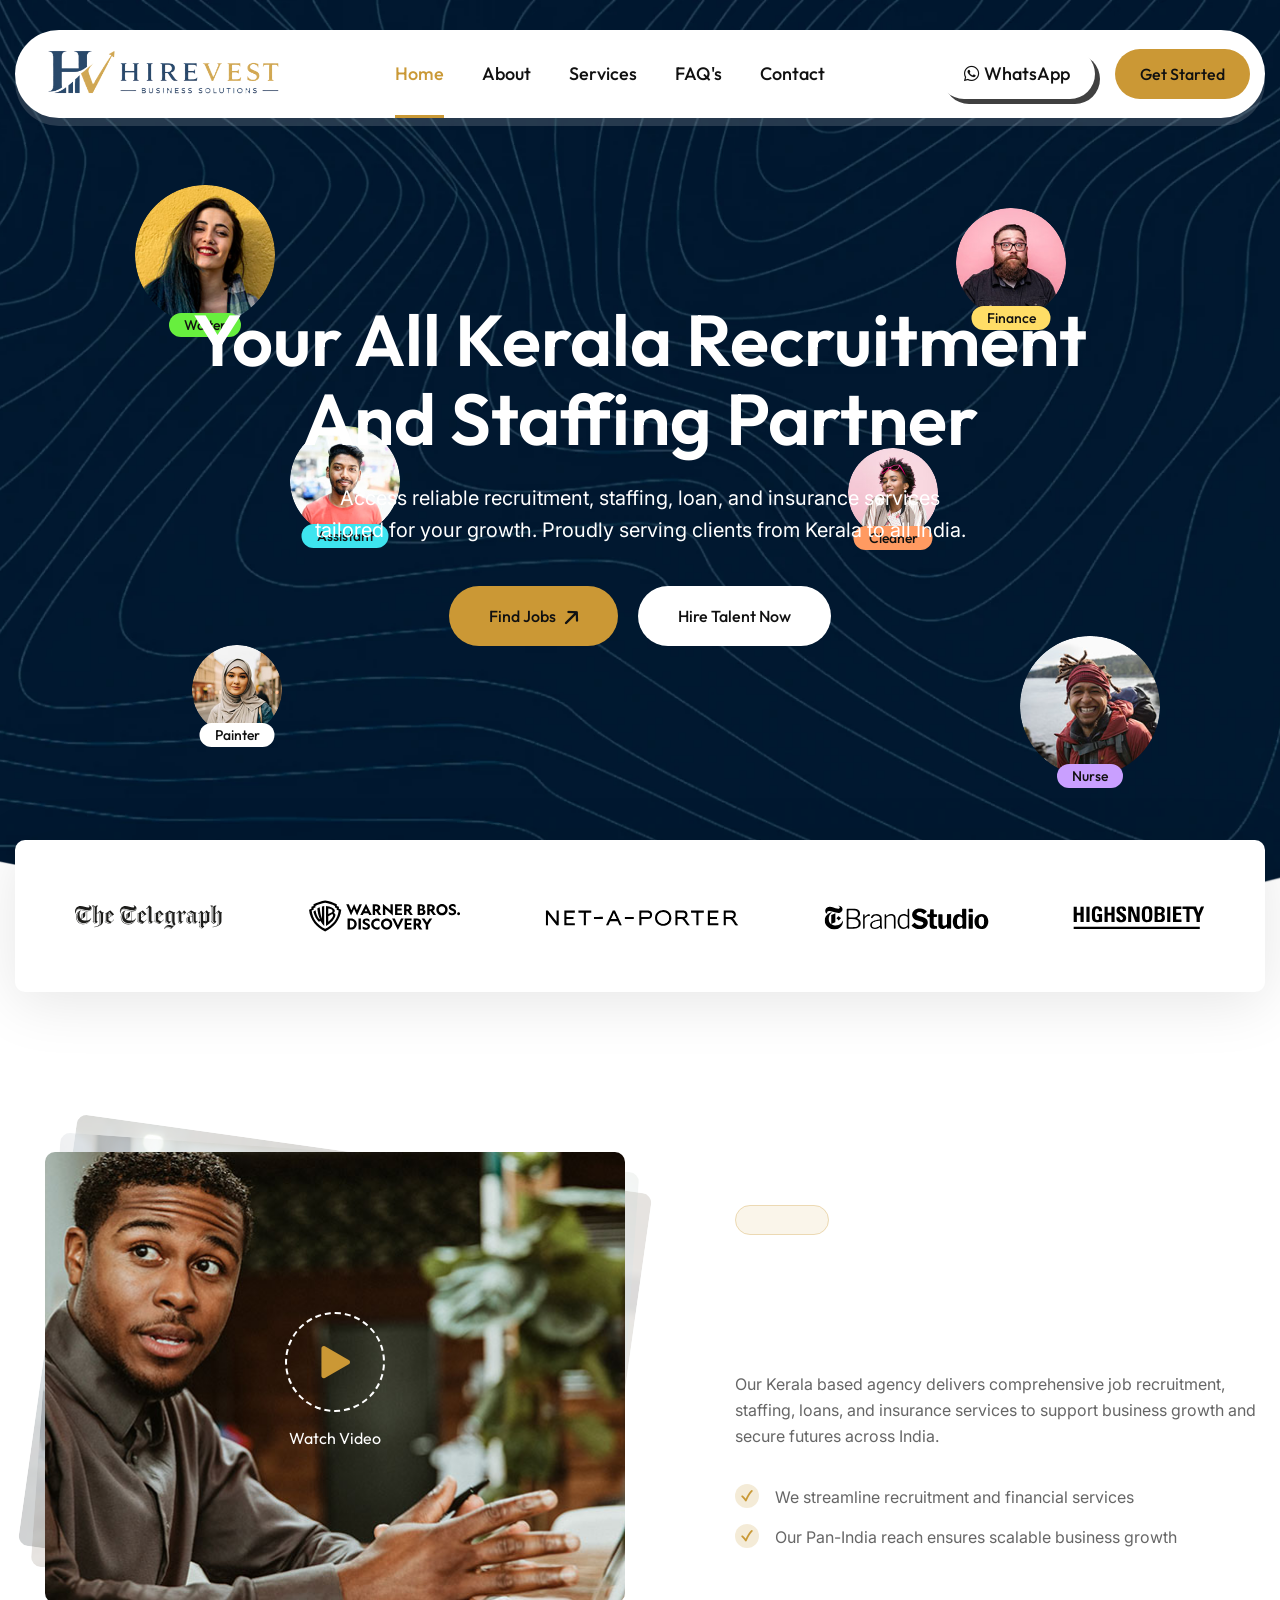
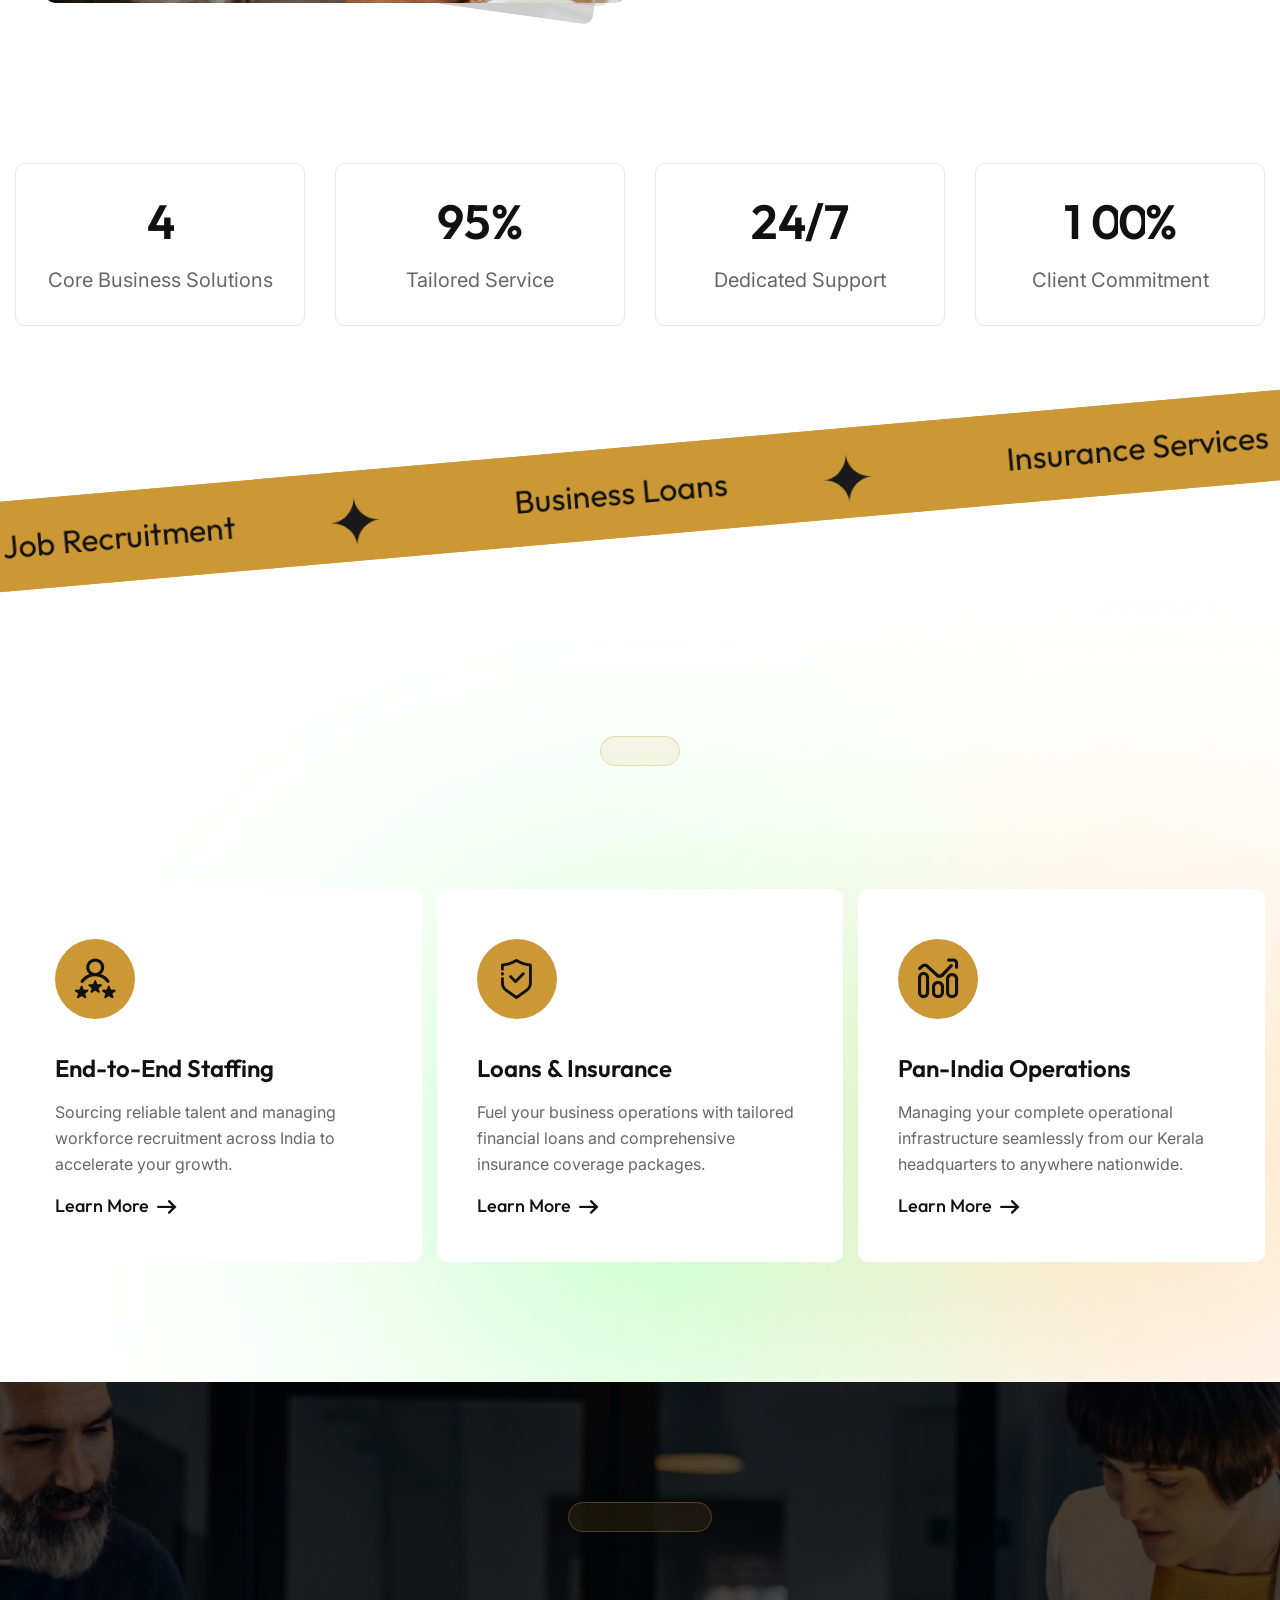
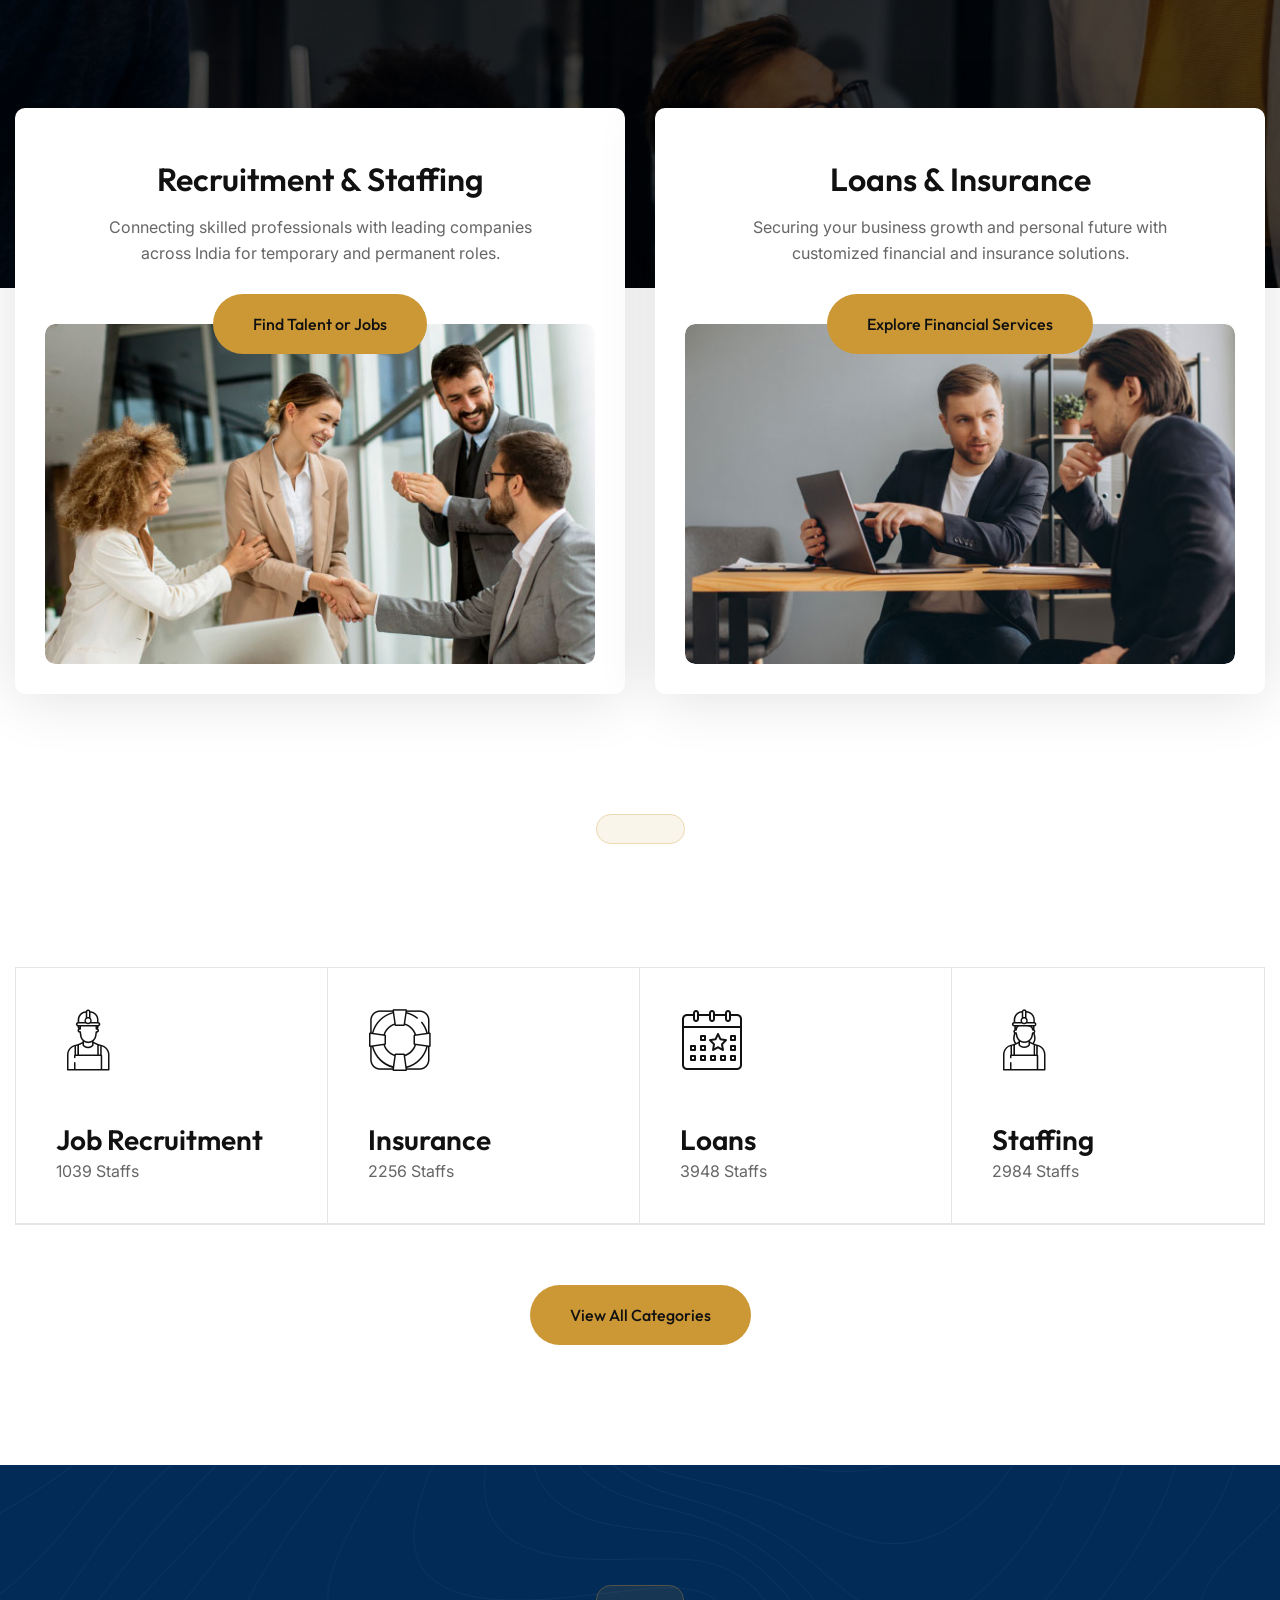
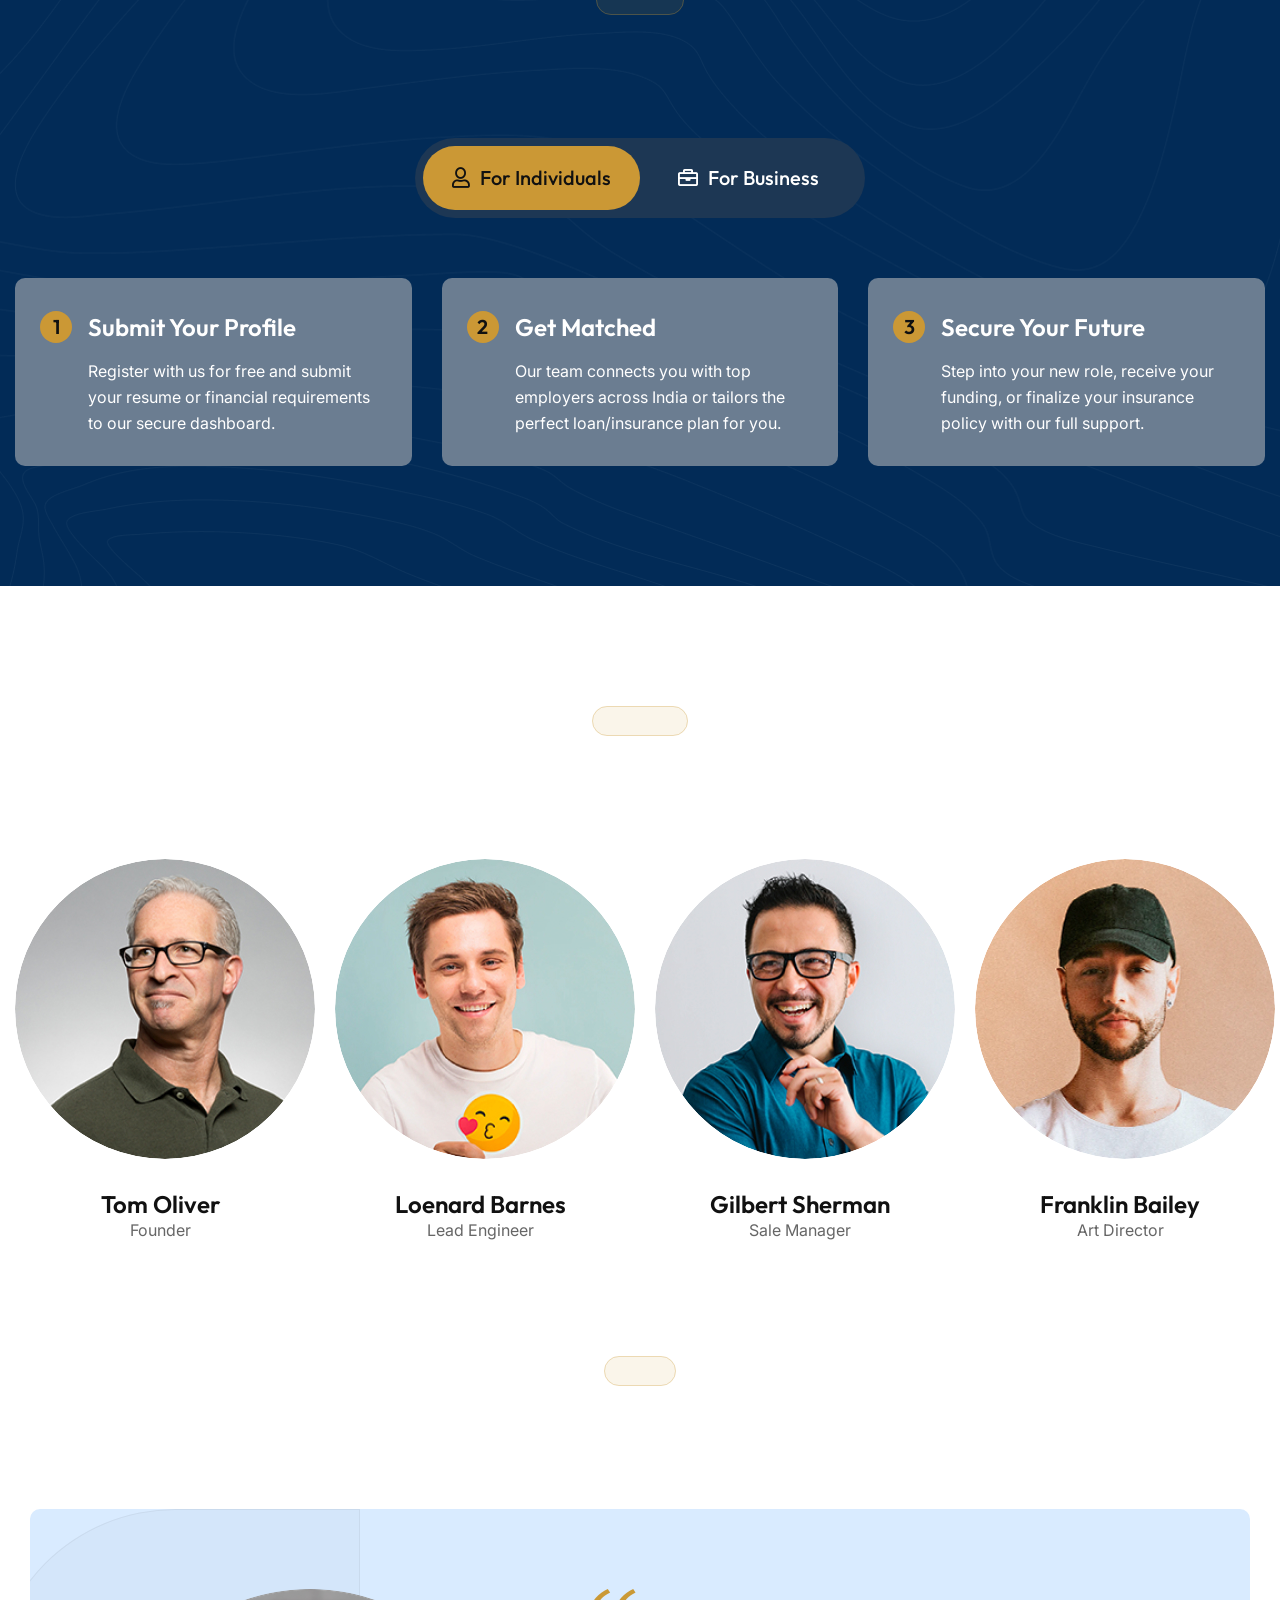
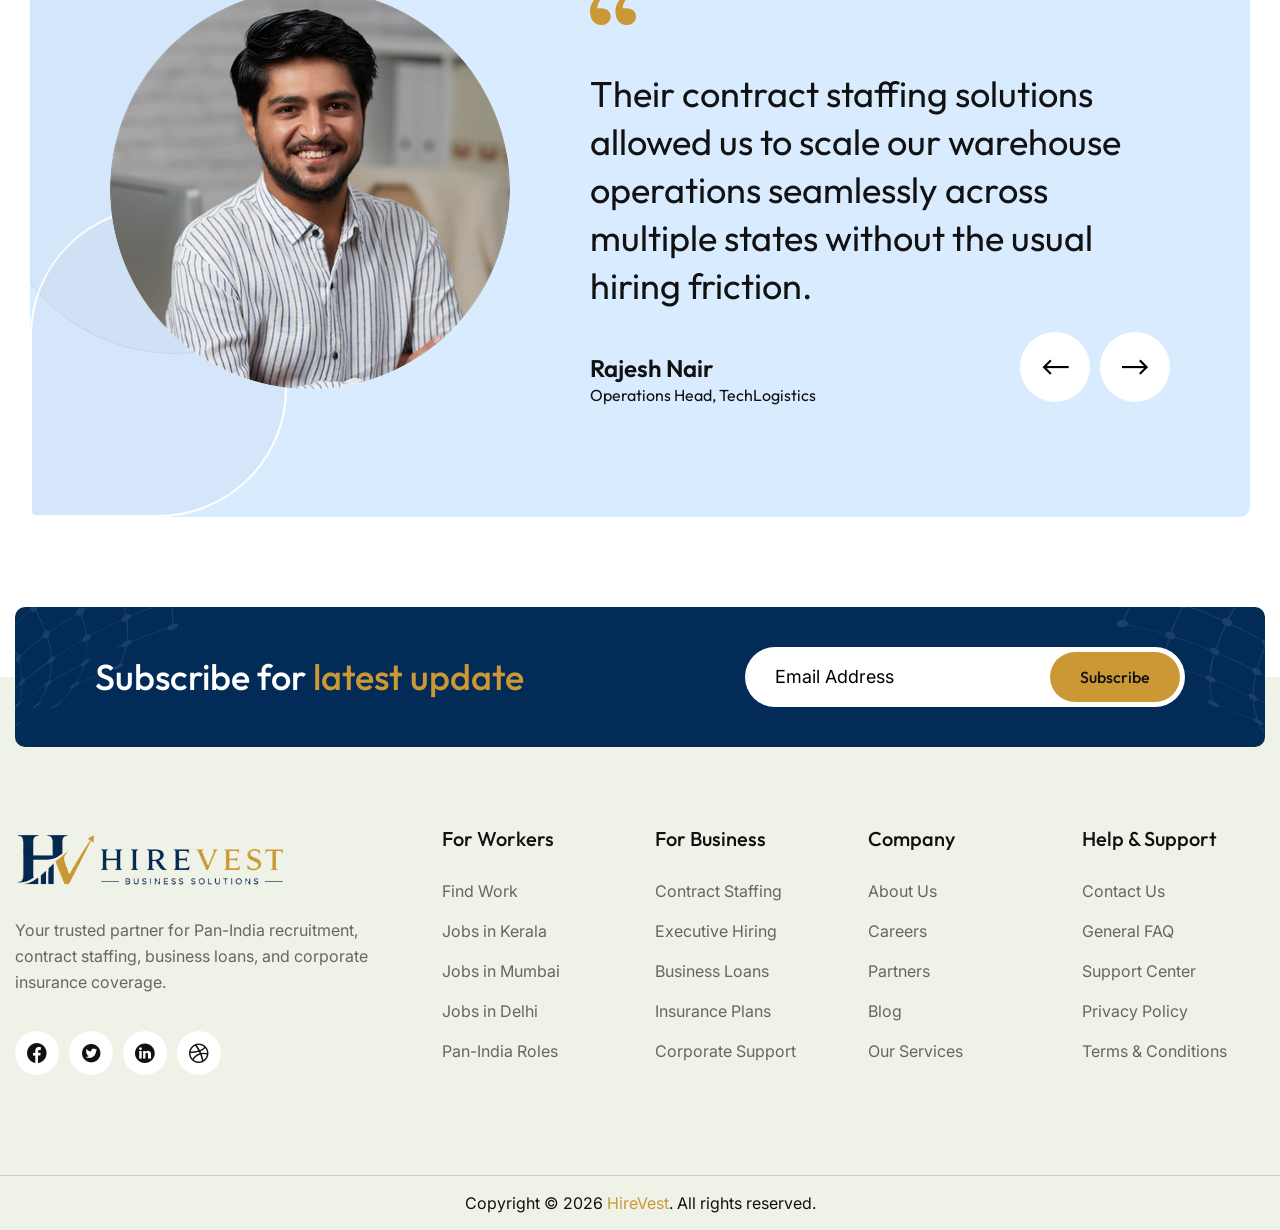
==== commit 4f9cf297: "updated" ====
--- a/index.html
+++ b/index.html
@@ -294,8 +294,8 @@
             </div>
             <div class="auto-container">
                 <div class="content-box">
-                    <h2>Your Pan India Recruitment And Staffing Partner</h2>
-                    <p>Access reliable recruitment, staffing, loan, and insurance services tailored for your growth. Proudly serving clients from Kerala to all India.</p>
+                    <h2>Your All Kerala Recruitment And Staffing Partner</h2>
+                    <p>Access reliable recruitment, staffing, loan, and insurance services <br> tailored for your growth. Proudly serving clients from Kerala to all India.</p>
                     <div class="btn-box">
                         <a href="index.html" class="theme-btn btn-one mr_20"><span>Find Jobs</span></a>
                         <a href="index.html" class="theme-btn banner-btn">Hire Talent Now</a>
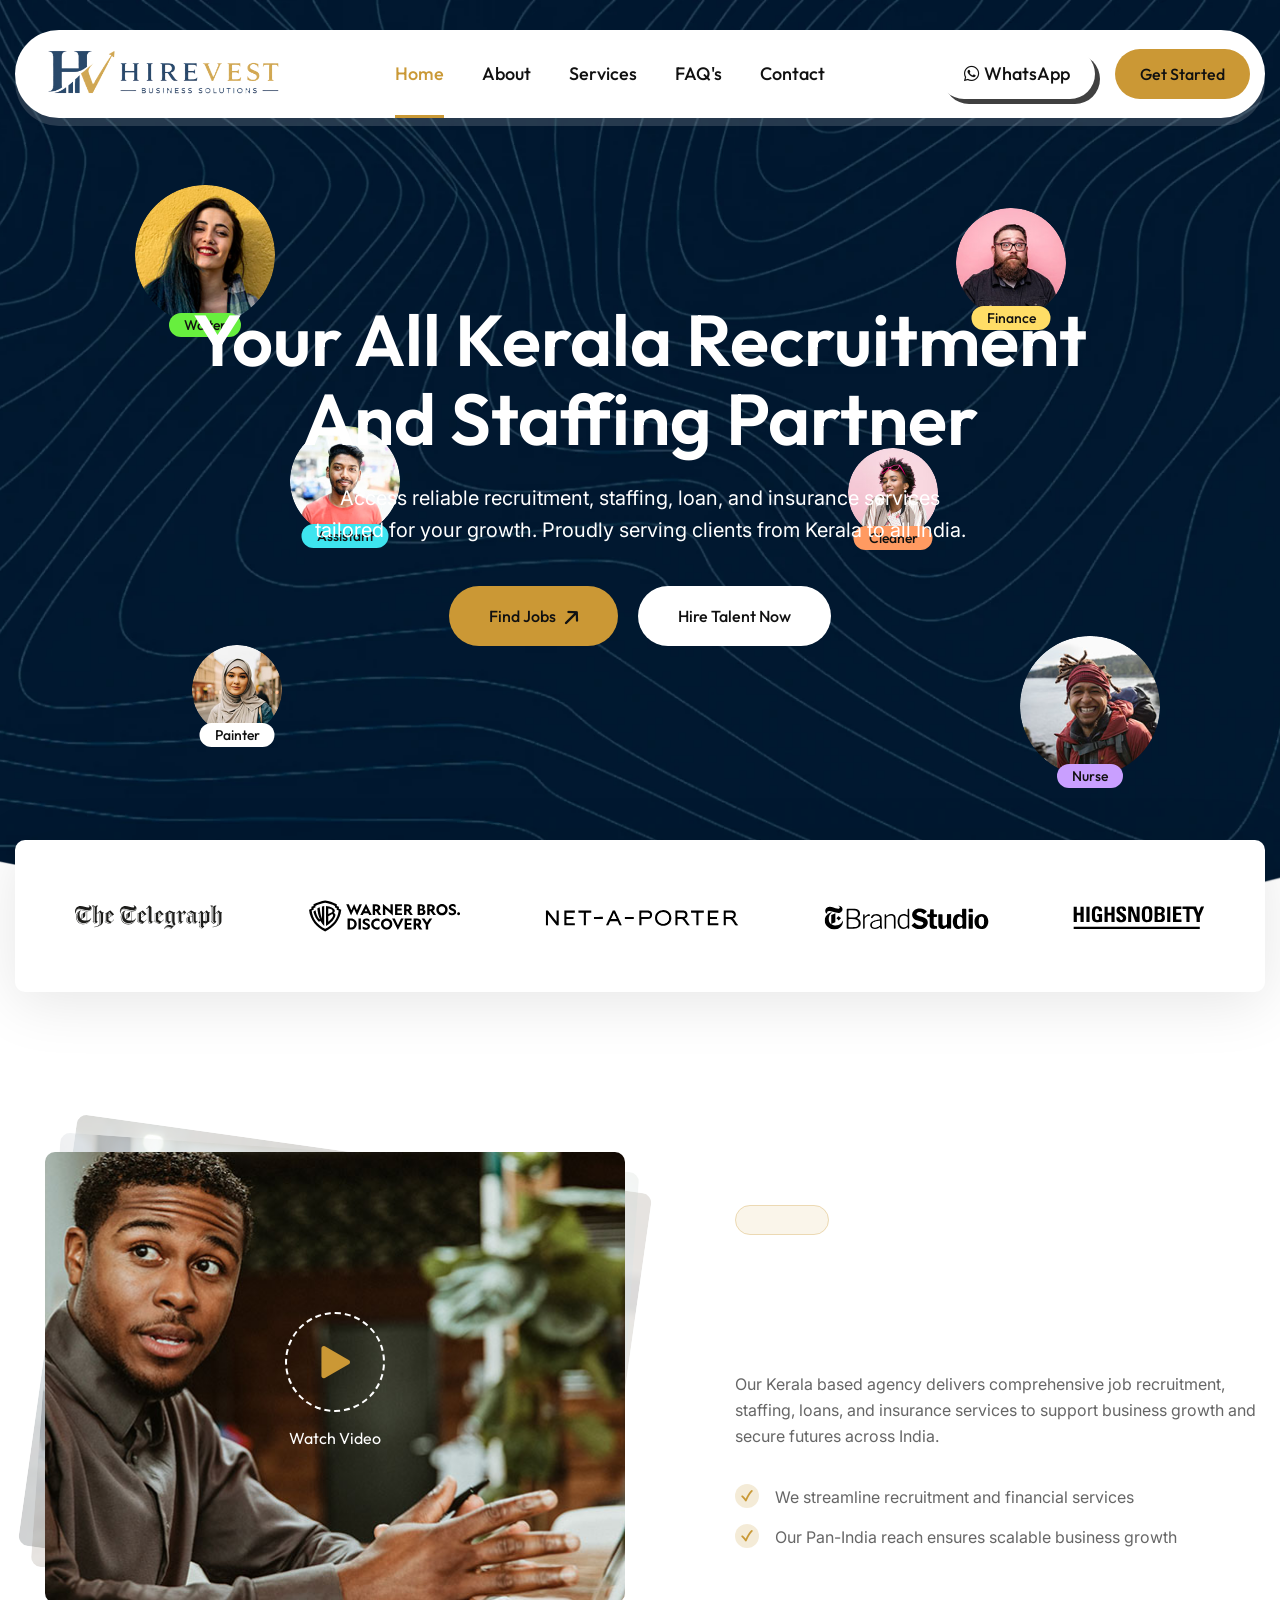
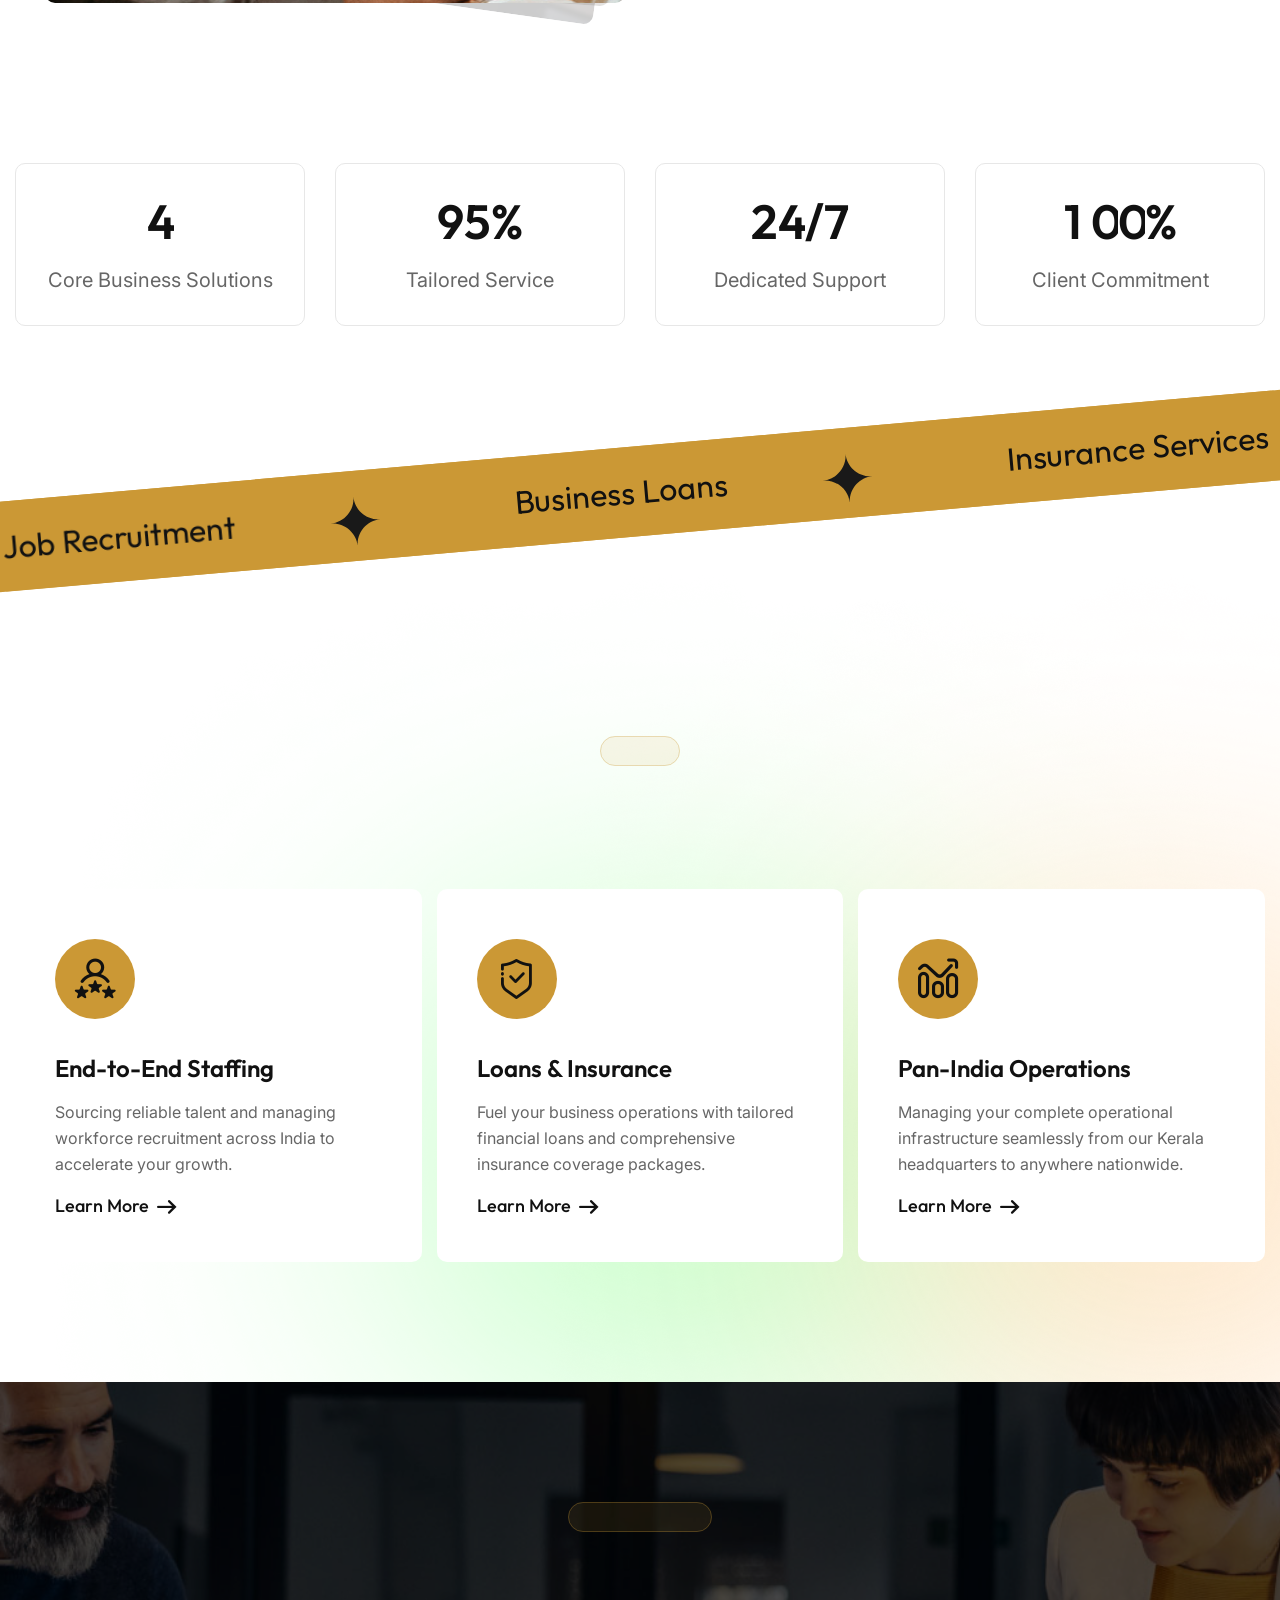
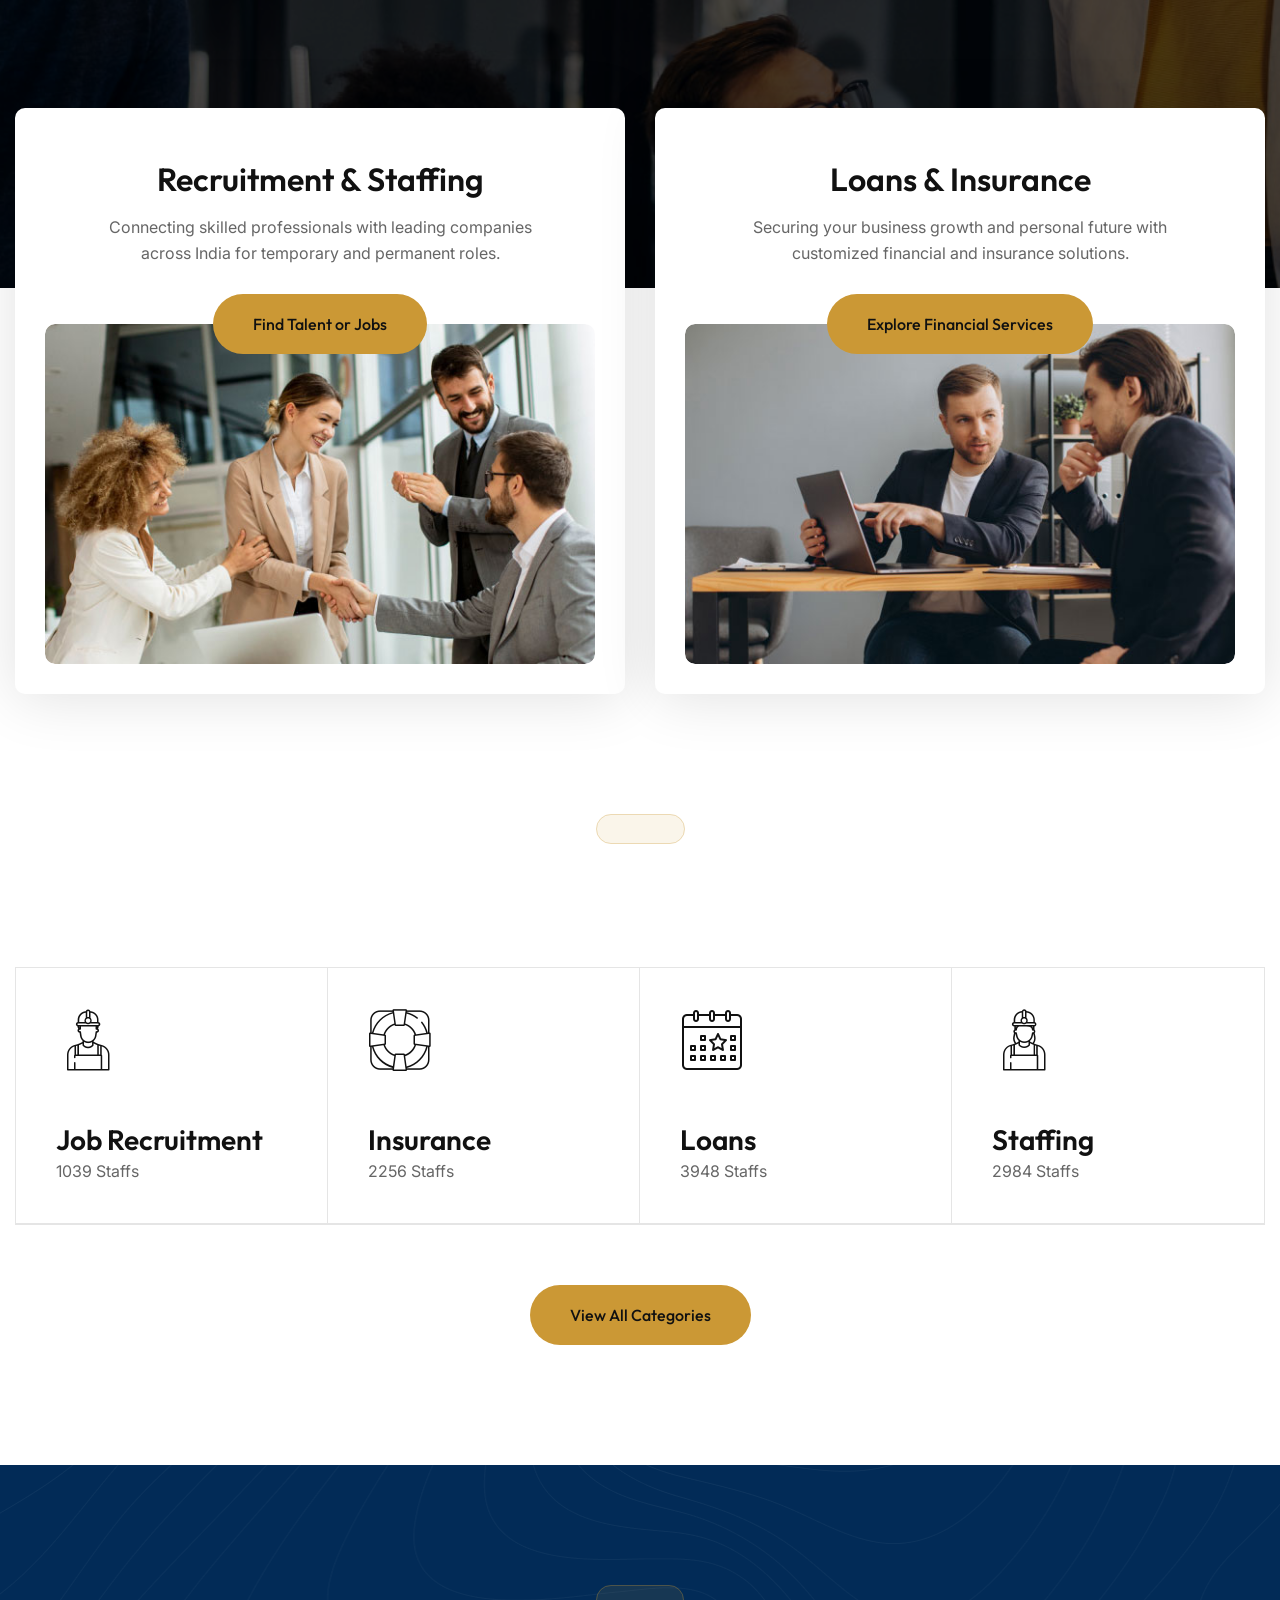
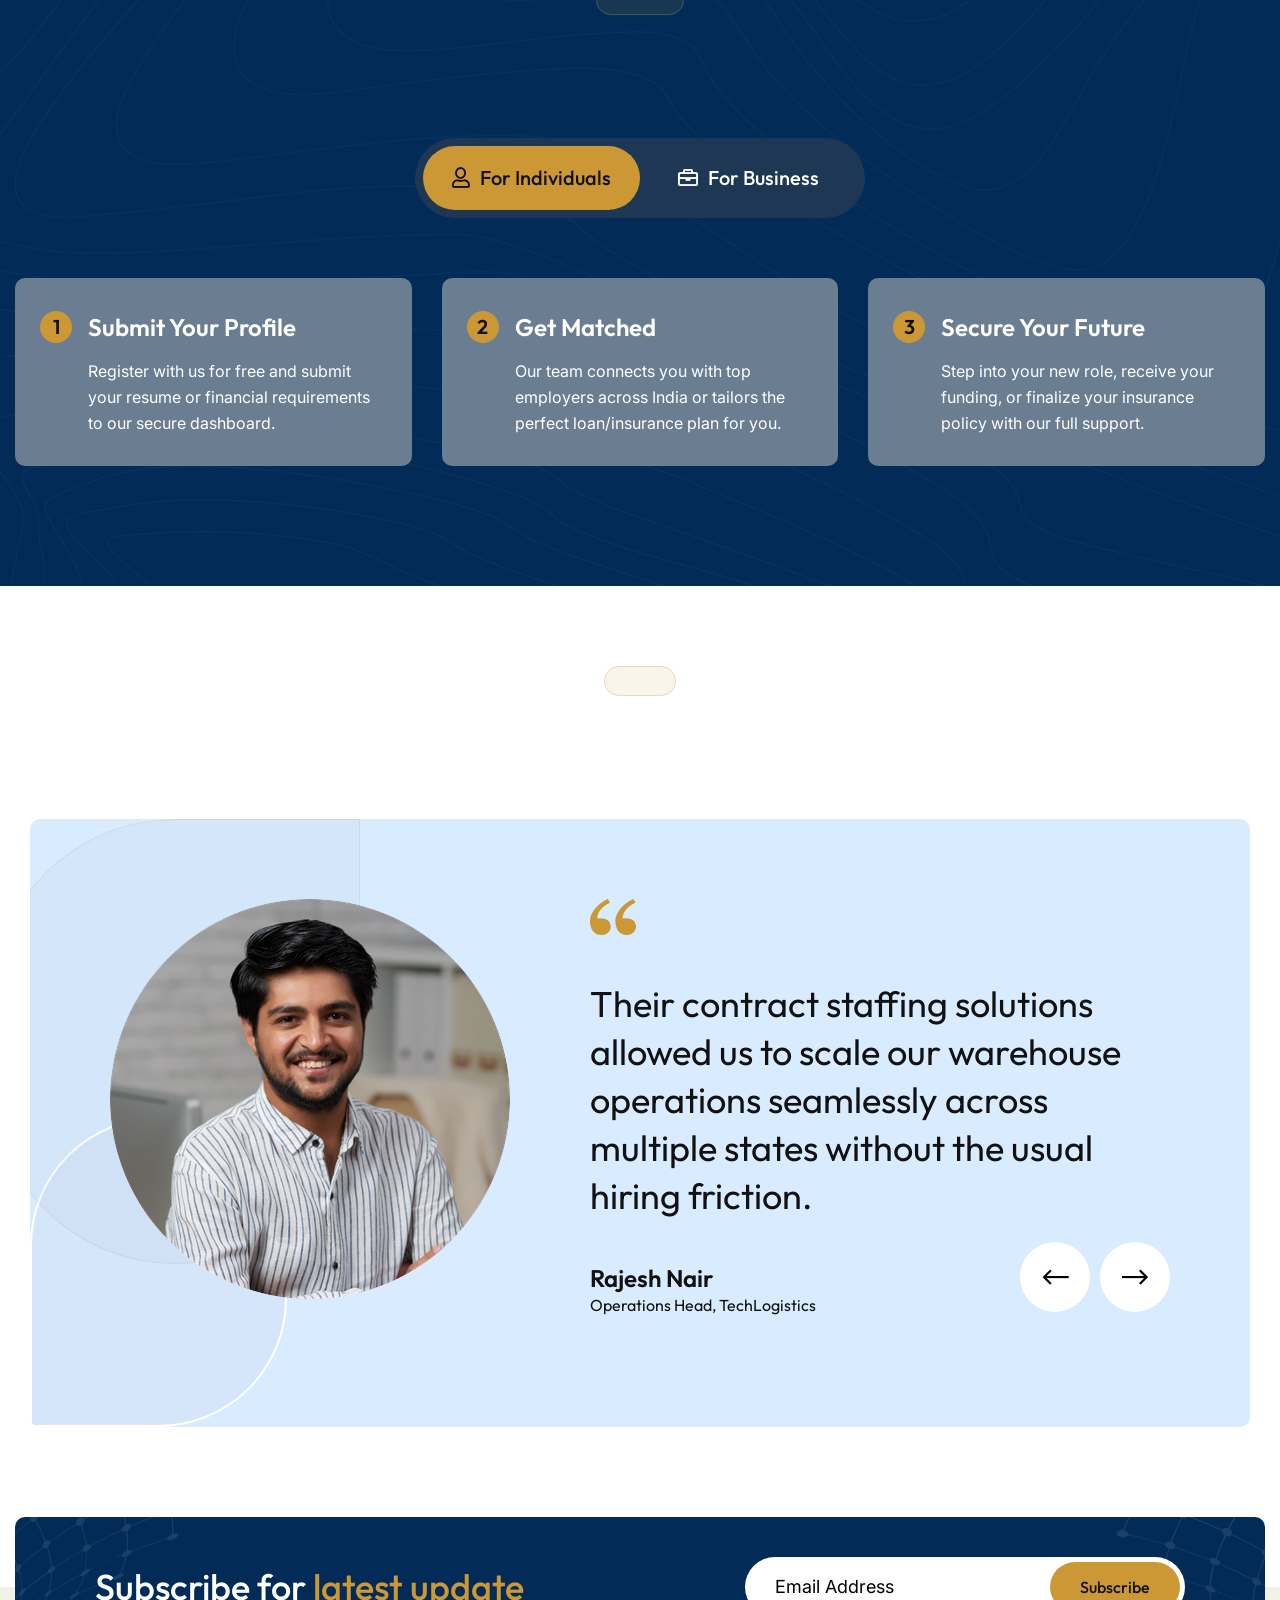
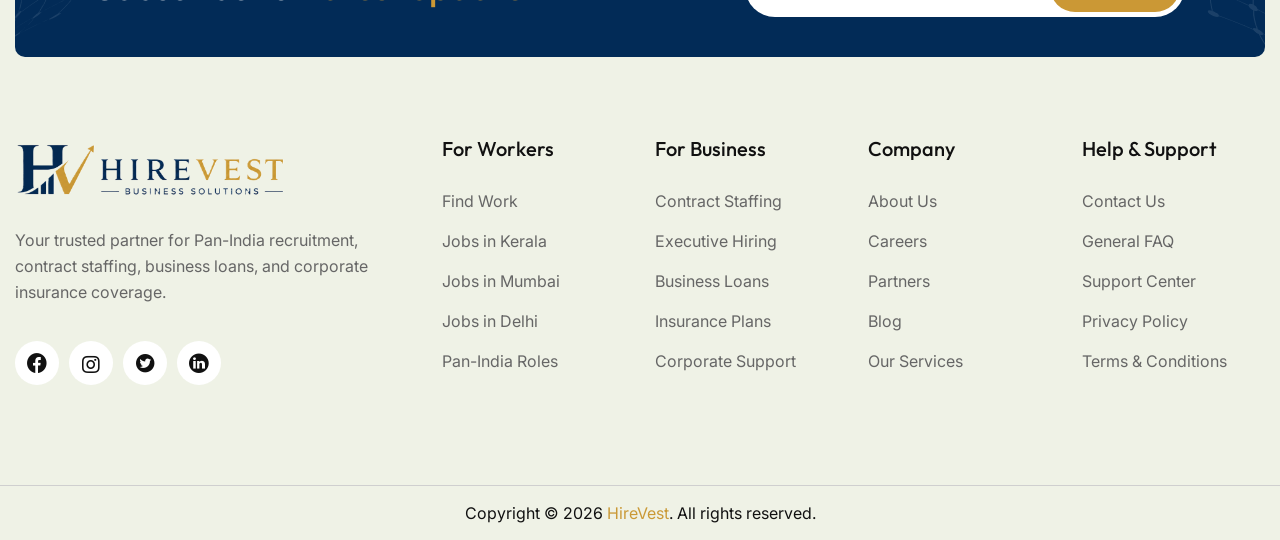
==== commit 8ed82967: "Updated Content" ====
--- a/index.html
+++ b/index.html
@@ -15,6 +15,9 @@
     <link href="https://fonts.googleapis.com/css2?family=Outfit:wght@100..900&display=swap" rel="stylesheet">
     <link href="https://fonts.googleapis.com/css2?family=Inter:wght@100..900&family=Outfit:wght@100..900&display=swap"
         rel="stylesheet">
+
+    <!-- Font Awesome -->
+    <link rel="stylesheet" href="https://cdnjs.cloudflare.com/ajax/libs/font-awesome/6.5.1/css/all.min.css">
 
     <!-- Stylesheets -->
     <link href="css/font-awesome-all.css" rel="stylesheet">
@@ -136,7 +139,8 @@
             <div class="header-lower">
                 <div class="auto-container">
                     <div class="outer-box">
-                        <a href="index.html" style="width: 250px; padding-left: 1rem;"><img src="images/Hirevest transparent logo.png" alt=""></a>
+                        <a href="index.html" style="width: 250px; padding-left: 1rem;"><img
+                                src="images/Hirevest transparent logo.png" alt=""></a>
                         <div class="menu-area">
                             <!--Mobile Navigation Toggler-->
                             <div class="mobile-nav-toggler">
@@ -216,7 +220,7 @@
     border-radius: 30px;" class="theme-btn btn-small whatsapp-btn"><i class="fab fa-whatsapp"></i>
                                     WhatsApp</a>
                             </div>
-                            <div class="btn-box"><a href="index.html" class="theme-btn btn-one">Get Started</a></div>
+                            <div class="btn-box"><a href="contact.html" class="theme-btn btn-one">Get Started</a></div>
                         </div>
                     </div>
                 </div>
@@ -226,7 +230,8 @@
             <div class="sticky-header">
                 <div class="auto-container">
                     <div class="outer-box">
-                        <a href="index.html" style="width: 250px; padding-left: 1rem;"><img src="images/Hirevest transparent logo.png" alt=""></a>
+                        <a href="index.html" style="width: 250px; padding-left: 1rem;"><img
+                                src="images/Hirevest transparent logo.png" alt=""></a>
                         <div class="menu-area">
                             <nav class="main-menu clearfix">
                                 <!--Keep This Empty / Menu will come through Javascript-->
@@ -235,12 +240,12 @@
                         <div class="menu-right-content">
                             <!-- <div class="search-btn mr_20"><button class="search-toggler"><i class="icon-1"></i></button></div> -->
                             <div class="link-box mr_20">
-                                 <a href="https://wa.me/15551234567" target="_blank" rel="noopener" style="
+                                <a href="https://wa.me/15551234567" target="_blank" rel="noopener" style="
     box-shadow: 5px 5px 0px 0px rgba(0, 0, 0, 0.75);
     border-radius: 30px;" class="theme-btn btn-small whatsapp-btn"><i class="fab fa-whatsapp"></i>
                                     WhatsApp</a>
                             </div>
-                            <div class="btn-box"><a href="index.html" class="theme-btn btn-one">Get Started</a></div>
+                            <div class="btn-box"><a href="contact.html" class="theme-btn btn-one">Get Started</a></div>
                         </div>
                     </div>
                 </div>
@@ -273,7 +278,11 @@
                         <li><a href="index.html"><span class="fab fa-facebook-square"></span></a></li>
                         <li><a href="index.html"><span class="fab fa-pinterest-p"></span></a></li>
                         <li><a href="index.html"><span class="fab fa-instagram"></span></a></li>
-                        <li><a href="index.html"><span class="fab fa-youtube"></span></a></li>
+                        <li>
+                            <a href="https://www.instagram.com/YOUR_USERNAME/" target="_blank">
+                                <i class="fab fa-instagram"></i>
+                            </a>
+                        </li>
                     </ul>
                 </div>
             </nav>
@@ -295,7 +304,8 @@
             <div class="auto-container">
                 <div class="content-box">
                     <h2>Your All Kerala Recruitment And Staffing Partner</h2>
-                    <p>Access reliable recruitment, staffing, loan, and insurance services <br> tailored for your growth. Proudly serving clients from Kerala to all India.</p>
+                    <p>Access reliable recruitment, staffing, loan, and insurance services <br> tailored for your
+                        growth. Proudly serving clients from Kerala to all India.</p>
                     <div class="btn-box">
                         <a href="index.html" class="theme-btn btn-one mr_20"><span>Find Jobs</span></a>
                         <a href="index.html" class="theme-btn banner-btn">Hire Talent Now</a>
@@ -379,7 +389,9 @@
                                     </h2>
                                 </div>
                                 <div class="text-box">
-                                    <p>Our Kerala based agency delivers comprehensive job recruitment, staffing, loans, and insurance services to support business growth and secure futures across India.</p>
+                                    <p>Our Kerala based agency delivers comprehensive job recruitment, staffing, loans,
+                                        and insurance services to support business growth and secure futures across
+                                        India.</p>
                                     <ul class="list-style-one clearfix">
                                         <li>We streamline recruitment and financial services</li>
                                         <li>Our Pan-India reach ensures scalable business growth</li>
@@ -515,7 +527,8 @@
                                 <div class="inner-box">
                                     <div class="icon-box"><i class="icon-4"></i></div>
                                     <h3><a href="index.html">End-to-End Staffing</a></h3>
-                                    <p>Sourcing reliable talent and managing workforce recruitment across India to accelerate your growth.</p>
+                                    <p>Sourcing reliable talent and managing workforce recruitment across India to
+                                        accelerate your growth.</p>
                                     <div class="link"><a href="index.html">Learn More<i class="icon-7"></i></a></div>
                                 </div>
                             </div>
@@ -525,7 +538,8 @@
                                 <div class="inner-box">
                                     <div class="icon-box"><i class="icon-5"></i></div>
                                     <h3><a href="index.html">Loans & Insurance</a></h3>
-                                    <p>Fuel your business operations with tailored financial loans and comprehensive insurance coverage packages.</p>
+                                    <p>Fuel your business operations with tailored financial loans and comprehensive
+                                        insurance coverage packages.</p>
                                     <div class="link"><a href="index.html">Learn More<i class="icon-7"></i></a></div>
                                 </div>
                             </div>
@@ -535,7 +549,8 @@
                                 <div class="inner-box">
                                     <div class="icon-box"><i class="icon-6"></i></div>
                                     <h3><a href="index.html">Pan-India Operations</a></h3>
-                                    <p>Managing your complete operational infrastructure seamlessly from our Kerala headquarters to anywhere nationwide.</p>
+                                    <p>Managing your complete operational infrastructure seamlessly from our Kerala
+                                        headquarters to anywhere nationwide.</p>
                                     <div class="link"><a href="index.html">Learn More<i class="icon-7"></i></a></div>
                                 </div>
                             </div>
@@ -552,7 +567,7 @@
             <div class="bg-box">
                 <div class="bg-layer parallax-bg" style="background-image: url(images/category-bg.jpg);"></div>
             </div>
-           <div class="auto-container">
+            <div class="auto-container">
                 <div class="sec-title light pb_60 sec-title-animation animation-style2">
                     <span class="sub-title mb_10 title-animation">Our Focus Areas</span>
                     <h2 class="title-animation">Comprehensive Solutions <br>For Your Future</h2>
@@ -562,7 +577,8 @@
                         <div class="category-block-one">
                             <div class="inner-box">
                                 <h2>Recruitment & Staffing</h2>
-                                <p>Connecting skilled professionals with leading companies <br>across India for temporary and permanent roles.
+                                <p>Connecting skilled professionals with leading companies <br>across India for
+                                    temporary and permanent roles.
                                 </p>
                                 <a href="job-details.html" class="theme-btn btn-one">Find Talent or Jobs</a>
                                 <figure class="image-box image-hov-one"><img src="images/category-1.jpg" alt="">
@@ -574,7 +590,8 @@
                         <div class="category-block-one">
                             <div class="inner-box">
                                 <h2>Loans & Insurance</h2>
-                                <p>Securing your business growth and personal future with <br>customized financial and insurance solutions.</p>
+                                <p>Securing your business growth and personal future with <br>customized financial and
+                                    insurance solutions.</p>
                                 <a href="job-details.html" class="theme-btn btn-one">Explore Financial Services</a>
                                 <figure class="image-box image-hov-two"><img src="images/category-2.jpg" alt="">
                                 </figure>
@@ -680,7 +697,8 @@
                                         <div class="inner-box">
                                             <span class="count-text">1</span>
                                             <h3><a href="index.html">Submit Your Profile</a></h3>
-                                            <p>Register with us for free and submit your resume or financial requirements to our secure dashboard.</p>
+                                            <p>Register with us for free and submit your resume or financial
+                                                requirements to our secure dashboard.</p>
                                         </div>
                                     </div>
                                 </div>
@@ -689,7 +707,8 @@
                                         <div class="inner-box">
                                             <span class="count-text">2</span>
                                             <h3><a href="index.html">Get Matched</a></h3>
-                                            <p>Our team connects you with top employers across India or tailors the perfect loan/insurance plan for you.</p>
+                                            <p>Our team connects you with top employers across India or tailors the
+                                                perfect loan/insurance plan for you.</p>
                                         </div>
                                     </div>
                                 </div>
@@ -698,13 +717,14 @@
                                         <div class="inner-box">
                                             <span class="count-text">3</span>
                                             <h3><a href="index.html">Secure Your Future</a></h3>
-                                            <p>Step into your new role, receive your funding, or finalize your insurance policy with our full support.</p>
+                                            <p>Step into your new role, receive your funding, or finalize your insurance
+                                                policy with our full support.</p>
                                         </div>
                                     </div>
                                 </div>
                             </div>
                         </div>
-                        
+
                         <div class="tab" id="tab-2">
                             <div class="row clearfix">
                                 <div class="col-lg-4 col-md-6 col-sm-12 processing-block">
@@ -712,7 +732,8 @@
                                         <div class="inner-box">
                                             <span class="count-text">1</span>
                                             <h3><a href="index.html">Define Your Needs</a></h3>
-                                            <p>Consult with our team to outline your staffing requirements or corporate financial goals.</p>
+                                            <p>Consult with our team to outline your staffing requirements or corporate
+                                                financial goals.</p>
                                         </div>
                                     </div>
                                 </div>
@@ -721,7 +742,8 @@
                                         <div class="inner-box">
                                             <span class="count-text">2</span>
                                             <h3><a href="index.html">Review Solutions</a></h3>
-                                            <p>We provide a curated shortlist of qualified candidates or a structured proposal for your business loans.</p>
+                                            <p>We provide a curated shortlist of qualified candidates or a structured
+                                                proposal for your business loans.</p>
                                         </div>
                                     </div>
                                 </div>
@@ -730,7 +752,8 @@
                                         <div class="inner-box">
                                             <span class="count-text">3</span>
                                             <h3><a href="index.html">Hire & Scale</a></h3>
-                                            <p>Onboard your new team members or deploy your financial capital to grow your operations nationwide.</p>
+                                            <p>Onboard your new team members or deploy your financial capital to grow
+                                                your operations nationwide.</p>
                                         </div>
                                     </div>
                                 </div>
@@ -744,7 +767,7 @@
 
 
         <!-- team-section -->
-        <section class="team-section centred pt_120 pb_70">
+        <!-- <section class="team-section centred pt_120 pb_70">
             <div class="auto-container">
                 <div class="sec-title pb_60 sec-title-animation animation-style2">
                     <span class="sub-title mb_10 title-animation">Our Team</span>
@@ -813,19 +836,19 @@
                     </div>
                 </div>
             </div>
-        </section>
+        </section> -->
         <!-- team-section end -->
 
 
         <!-- news-section -->
-        <section class="news-section pb_90">
+        <section class="news-section pb_90 mt_80">
             <div class="auto-container">
                 <div class="sec-title centred pb_60 sec-title-animation animation-style2">
                     <span class="sub-title mb_10 title-animation">Media</span>
                     <h2 class="title-animation">Our Testimonial</h2>
                 </div>
                 <!-- testimonial-style-three -->
-               <section class="testimonial-style-three">
+                <section class="testimonial-style-three">
                     <div class="auto-container">
                         <div class="inner-container">
                             <div class="shape">
@@ -833,32 +856,37 @@
                                 <div class="shape-2"></div>
                             </div>
                             <div class="single-item-carousel owl-carousel owl-theme owl-dots-none nav-style-one">
-                                
+
                                 <div class="testimonial-block">
                                     <figure class="thumb-box"><img src="images/1.png" alt=""></figure>
                                     <div class="content-box">
                                         <div class="icon-box"><i class="icon-36"></i></div>
-                                        <h2>Their contract staffing solutions allowed us to scale our warehouse operations seamlessly across multiple states without the usual hiring friction.</h2>
+                                        <h2>Their contract staffing solutions allowed us to scale our warehouse
+                                            operations seamlessly across multiple states without the usual hiring
+                                            friction.</h2>
                                         <h3>Rajesh Nair</h3>
                                         <span class="designation">Operations Head, TechLogistics</span>
                                     </div>
                                 </div>
-                                
+
                                 <div class="testimonial-block">
                                     <figure class="thumb-box"><img src="images/2.png" alt=""></figure>
                                     <div class="content-box">
                                         <div class="icon-box"><i class="icon-36"></i></div>
-                                        <h2>Securing a business expansion loan through their financial team was transparent, fast, and exactly what our growing manufacturing firm needed.</h2>
+                                        <h2>Securing a business expansion loan through their financial team was
+                                            transparent, fast, and exactly what our growing manufacturing firm needed.
+                                        </h2>
                                         <h3>Priya Sharma</h3>
                                         <span class="designation">SME Founder, Sharma Enterprises</span>
                                     </div>
                                 </div>
-                                
+
                                 <div class="testimonial-block">
                                     <figure class="thumb-box"><img src="images/3.png" alt=""></figure>
                                     <div class="content-box">
                                         <div class="icon-box"><i class="icon-36"></i></div>
-                                        <h2>They structured a comprehensive corporate insurance plan that finally gave our executive team and our frontline workers complete peace of mind.</h2>
+                                        <h2>They structured a comprehensive corporate insurance plan that finally gave
+                                            our executive team and our frontline workers complete peace of mind.</h2>
                                         <h3>Vikram Desai</h3>
                                         <span class="designation">Managing Director, Desai Group</span>
                                     </div>
@@ -868,7 +896,9 @@
                                     <figure class="thumb-box"><img src="images/4.png" alt=""></figure>
                                     <div class="content-box">
                                         <div class="icon-box"><i class="icon-36"></i></div>
-                                        <h2>Having a single agency handle our recruitment and compliance across three new branch locations in India saved our HR department hundreds of hours.</h2>
+                                        <h2>Having a single agency handle our recruitment and compliance across three
+                                            new branch locations in India saved our HR department hundreds of hours.
+                                        </h2>
                                         <h3>Ananya Patel</h3>
                                         <span class="designation">Regional HR Manager, Apex Retail</span>
                                     </div>
@@ -878,7 +908,9 @@
                                     <figure class="thumb-box"><img src="images/5.png" alt=""></figure>
                                     <div class="content-box">
                                         <div class="icon-box"><i class="icon-36"></i></div>
-                                        <h2>Finding reliable, vetted entry-level talent used to be our biggest operational hurdle. Their pan-India reach and dedicated team solved it completely.</h2>
+                                        <h2>Finding reliable, vetted entry-level talent used to be our biggest
+                                            operational hurdle. Their pan-India reach and dedicated team solved it
+                                            completely.</h2>
                                         <h3>Sanjay Gupta</h3>
                                         <span class="designation">Director, Gupta Ventures</span>
                                     </div>
@@ -931,12 +963,17 @@
                                 <figure class="footer-logo mb_20"><a href="index.html"><img
                                             src="images/Hirevest transparent logo.png" alt="" style="width: 270px;"></a>
                                 </figure>
-                                <p>Your trusted partner for Pan-India recruitment, contract staffing, business loans, and corporate insurance coverage.</p>
+                                <p>Your trusted partner for Pan-India recruitment, contract staffing, business loans,
+                                    and corporate insurance coverage.</p>
                                 <ul class="social-links">
-                                    <li><a href="index.html"><i class="icon-22"></i></a></li>
-                                    <li><a href="index.html"><i class="icon-23"></i></a></li>
-                                    <li><a href="index.html"><i class="icon-24"></i></a></li>
-                                    <li><a href="index.html"><i class="icon-25"></i></a></li>
+                                    <li><a href="index-2.html"><i class="icon-22"></i></a></li>
+                                <li>
+                                    <a href="https://www.instagram.com/hirevestbusinesssolutions?utm_source=qr&igsh=NjRjdnRnd29zYmoy" target="_blank">
+                                        <i class="fab fa-instagram"></i>
+                                    </a>
+                                </li>
+                                <li><a href="index-2.html"><i class="icon-23"></i></a></li>
+                                <li><a href="index-2.html"><i class="icon-24"></i></a></li>
                                 </ul>
                             </div>
                         </div>
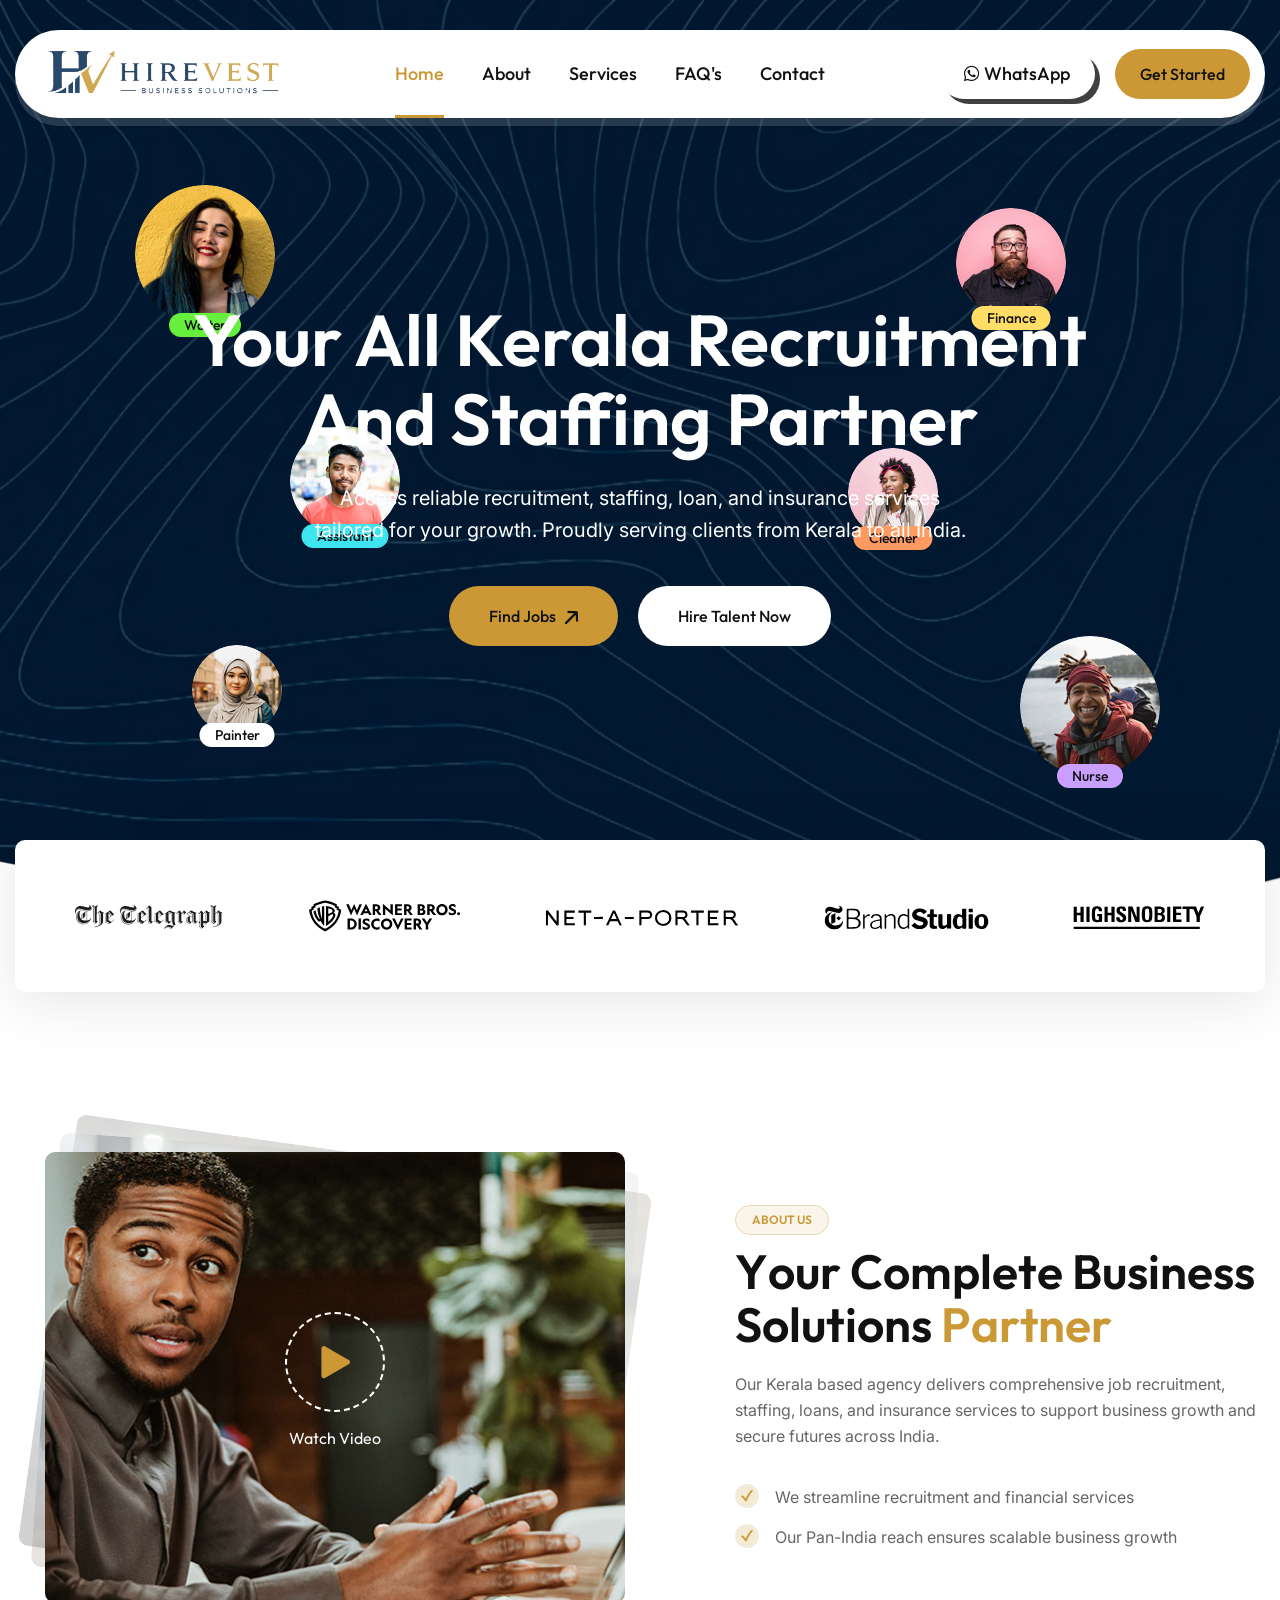
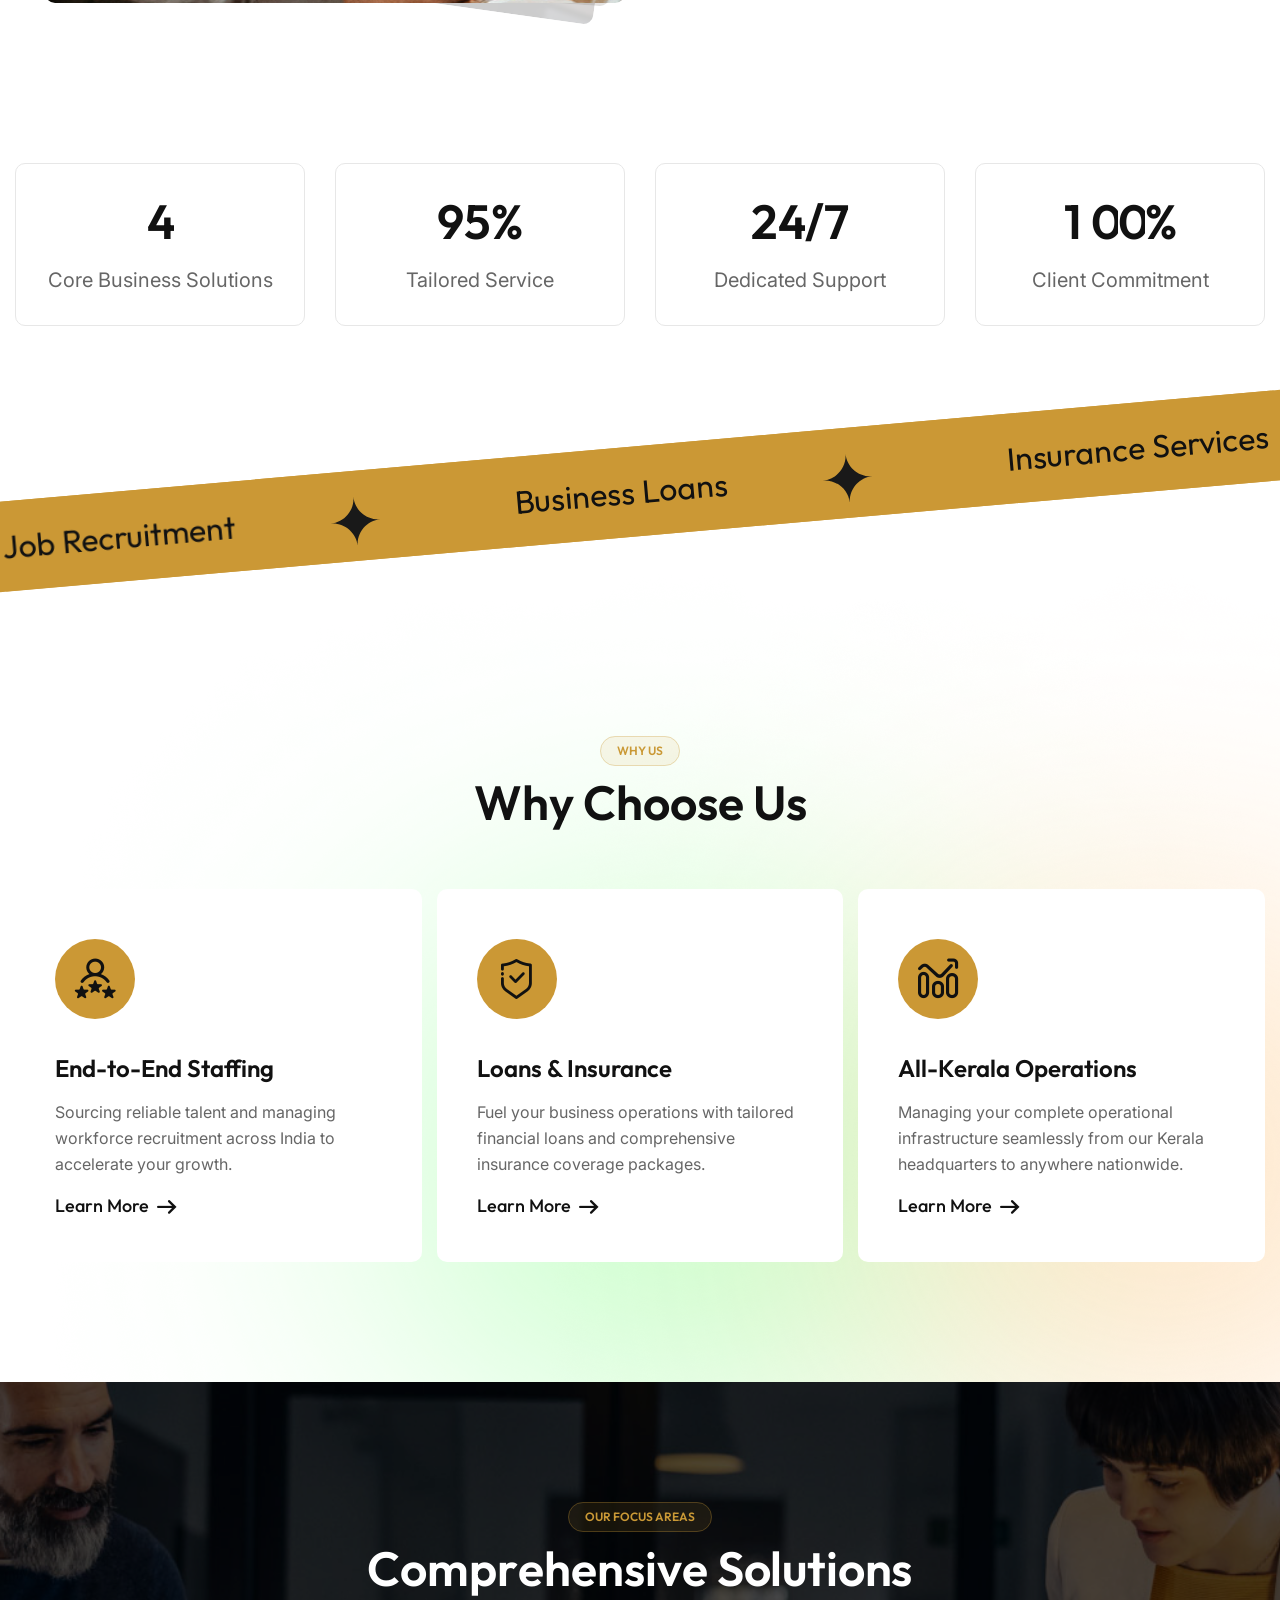
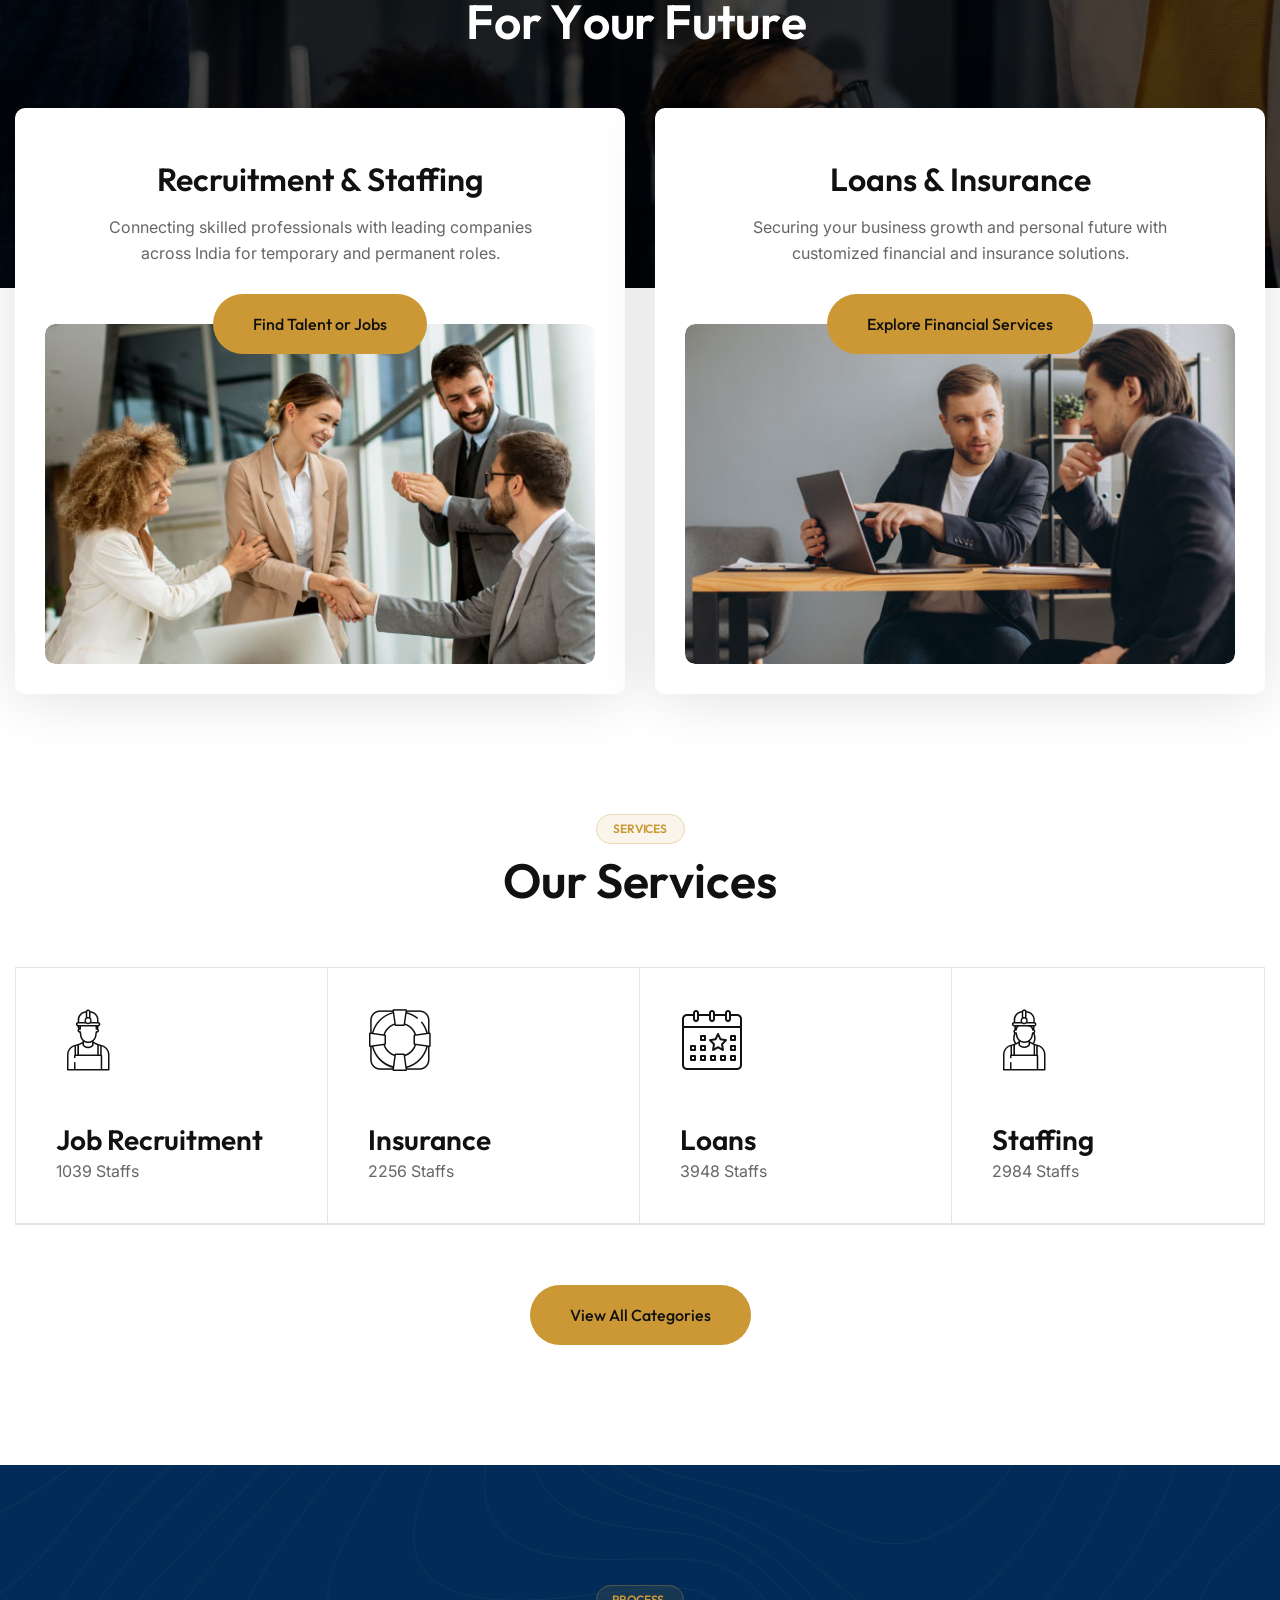
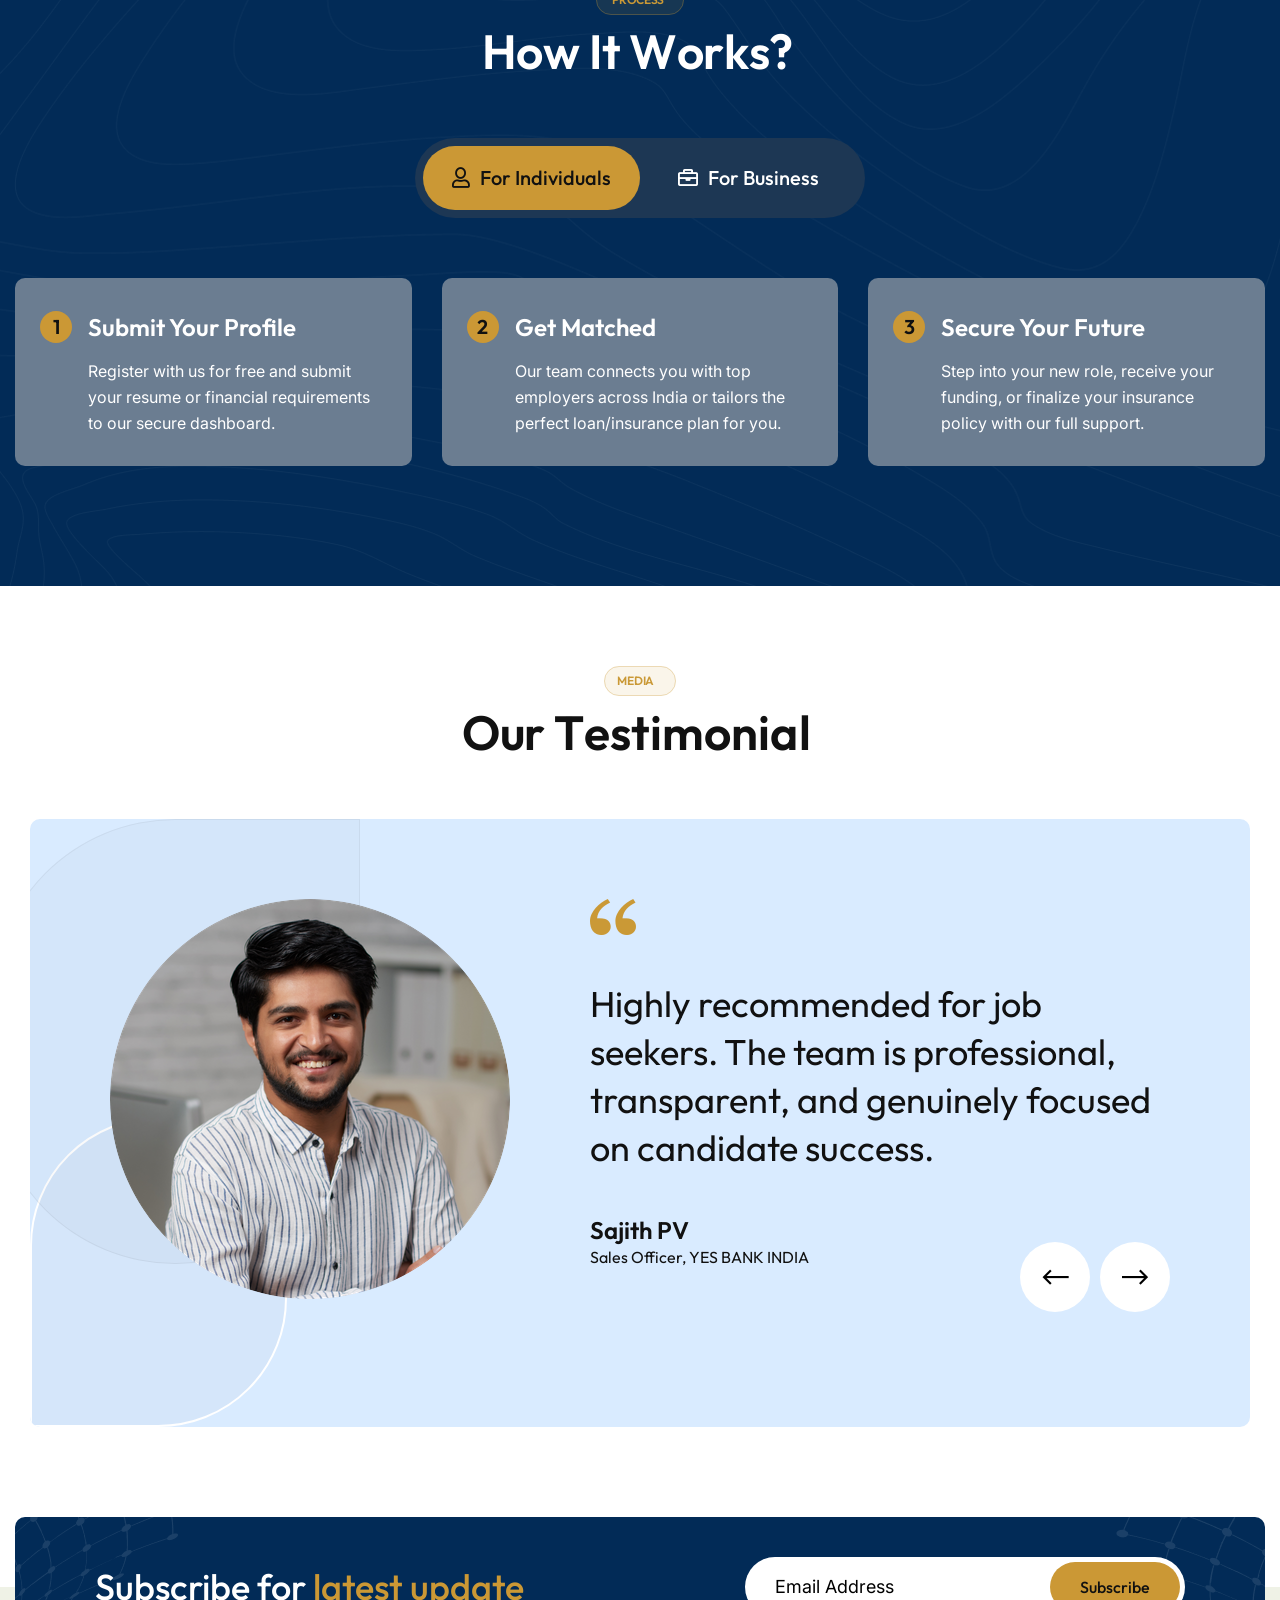
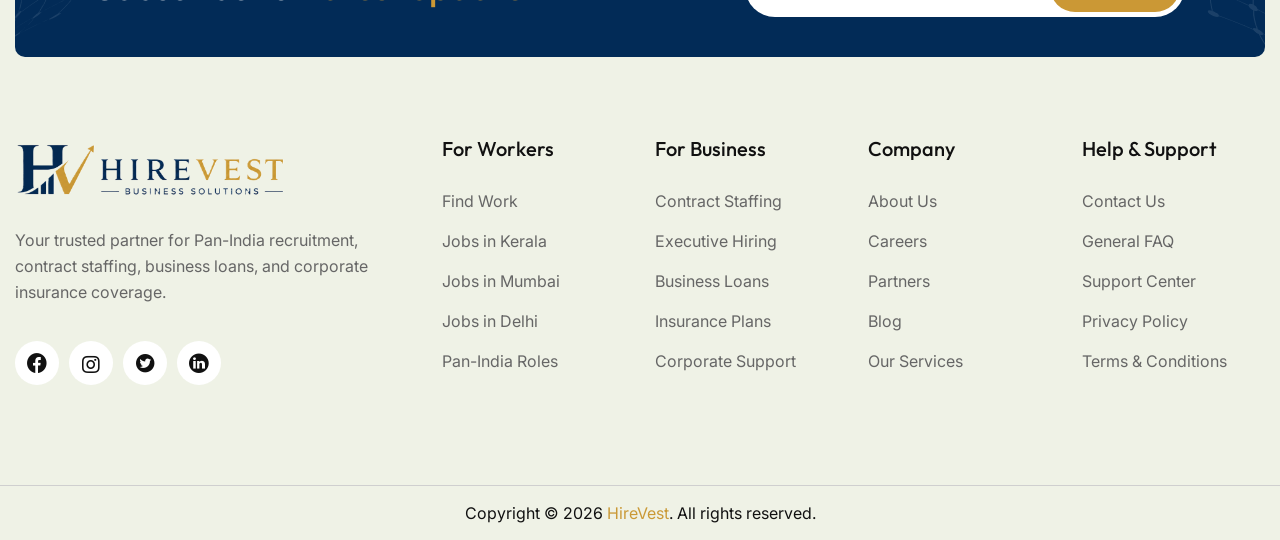
==== commit 28741d0f: "site updated" ====
--- a/index.html
+++ b/index.html
@@ -6,7 +6,17 @@
     <meta http-equiv="X-UA-Compatible" content="IE=edge">
     <meta name="viewport" content="width=device-width, initial-scale=1.0, maximum-scale=1.0, user-scalable=0">
 
-    <title>Jobaway - HTML 5 Template Preview</title>
+    <title>HireVest | Recruitment, Contract Staffing, Business Loans & Insurance in India</title>
+
+    <meta name="title" content="Recruitment & Contract Staffing Agency in Kerala | HireVest">
+    <meta name="description"
+        content="HireVest provides recruitment, contract staffing, business loans, and corporate insurance solutions for businesses across Kerala and India.">
+    <meta name="keywords"
+        content="recruitment agency in Kerala, contract staffing Kerala, manpower consultancy Kerala, staffing agency India, recruitment services India, contract staffing company, business loans for companies, corporate insurance India, hiring agency Kerala, HR consultancy Kerala, job recruitment Kerala, staffing solutions for business, executive hiring India, corporate manpower services, business loan support, insurance for companies">
+
+    <meta name="robots" content="index, follow">
+    <meta name="author" content="HireVest">
+    <meta name="viewport" content="width=device-width, initial-scale=1.0">
 
     <!-- Fav Icon -->
     <link rel="icon" href="images/favicon.ico" type="image/x-icon">
@@ -215,9 +225,10 @@
                         <div class="menu-right-content">
                             <!-- <div class="search-btn mr_20"><button class="search-toggler"><i class="icon-1"></i></button></div> -->
                             <div class="link-box mr_20">
-                                <a href="https://wa.me/15551234567" target="_blank" rel="noopener" style="
-    box-shadow: 5px 5px 0px 0px rgba(0, 0, 0, 0.75);
-    border-radius: 30px;" class="theme-btn btn-small whatsapp-btn"><i class="fab fa-whatsapp"></i>
+                                <a href="https://wa.me/918089331054" data-whatsapp="918089331054" target="_blank"
+                                    rel="noopener" style="
+                    box-shadow: 5px 5px 0px 0px rgba(0, 0, 0, 0.75);
+                    border-radius: 30px;" class="theme-btn btn-small whatsapp-btn"><i class="fab fa-whatsapp"></i>
                                     WhatsApp</a>
                             </div>
                             <div class="btn-box"><a href="contact.html" class="theme-btn btn-one">Get Started</a></div>
@@ -240,9 +251,10 @@
                         <div class="menu-right-content">
                             <!-- <div class="search-btn mr_20"><button class="search-toggler"><i class="icon-1"></i></button></div> -->
                             <div class="link-box mr_20">
-                                <a href="https://wa.me/15551234567" target="_blank" rel="noopener" style="
-    box-shadow: 5px 5px 0px 0px rgba(0, 0, 0, 0.75);
-    border-radius: 30px;" class="theme-btn btn-small whatsapp-btn"><i class="fab fa-whatsapp"></i>
+                                <a href="https://wa.me/918089331054" data-whatsapp="918089331054" target="_blank"
+                                    rel="noopener" style="
+                    box-shadow: 5px 5px 0px 0px rgba(0, 0, 0, 0.75);
+                    border-radius: 30px;" class="theme-btn btn-small whatsapp-btn"><i class="fab fa-whatsapp"></i>
                                     WhatsApp</a>
                             </div>
                             <div class="btn-box"><a href="contact.html" class="theme-btn btn-one">Get Started</a></div>
@@ -548,7 +560,7 @@
                             <div class="chooseus-block-one">
                                 <div class="inner-box">
                                     <div class="icon-box"><i class="icon-6"></i></div>
-                                    <h3><a href="index.html">Pan-India Operations</a></h3>
+                                    <h3><a href="index.html">All-Kerala Operations</a></h3>
                                     <p>Managing your complete operational infrastructure seamlessly from our Kerala
                                         headquarters to anywhere nationwide.</p>
                                     <div class="link"><a href="index.html">Learn More<i class="icon-7"></i></a></div>
@@ -861,28 +873,24 @@
                                     <figure class="thumb-box"><img src="images/1.png" alt=""></figure>
                                     <div class="content-box">
                                         <div class="icon-box"><i class="icon-36"></i></div>
-                                        <h2>Their contract staffing solutions allowed us to scale our warehouse
-                                            operations seamlessly across multiple states without the usual hiring
-                                            friction.</h2>
-                                        <h3>Rajesh Nair</h3>
-                                        <span class="designation">Operations Head, TechLogistics</span>
+                                        <h2>Highly recommended for job seekers. The team is professional, transparent, and genuinely focused on candidate success.</h2>
+                                        <h3>Sajith PV</h3>
+                                        <span class="designation">Sales Officer, YES BANK INDIA</span>
+                                    </div>
+                                </div>
+
+                                <div class="testimonial-block">
+                                    <figure class="thumb-box"><img src="images/3.png" alt=""></figure>
+                                    <div class="content-box">
+                                        <div class="icon-box"><i class="icon-36"></i></div>
+                                        <h2>Thanks to Hirevest Business Solutions, I got a job opportunity that matched my skills. The team was supportive throughout the recruitment process.</h2>
+                                        <h3>Sujith vp</h3>
+                                        <span class="designation">Territory Process Manager, JOVARAS PHARMA PVT LTD</span>
                                     </div>
                                 </div>
 
                                 <div class="testimonial-block">
                                     <figure class="thumb-box"><img src="images/2.png" alt=""></figure>
-                                    <div class="content-box">
-                                        <div class="icon-box"><i class="icon-36"></i></div>
-                                        <h2>Securing a business expansion loan through their financial team was
-                                            transparent, fast, and exactly what our growing manufacturing firm needed.
-                                        </h2>
-                                        <h3>Priya Sharma</h3>
-                                        <span class="designation">SME Founder, Sharma Enterprises</span>
-                                    </div>
-                                </div>
-
-                                <div class="testimonial-block">
-                                    <figure class="thumb-box"><img src="images/3.png" alt=""></figure>
                                     <div class="content-box">
                                         <div class="icon-box"><i class="icon-36"></i></div>
                                         <h2>They structured a comprehensive corporate insurance plan that finally gave
@@ -967,13 +975,14 @@
                                     and corporate insurance coverage.</p>
                                 <ul class="social-links">
                                     <li><a href="index-2.html"><i class="icon-22"></i></a></li>
-                                <li>
-                                    <a href="https://www.instagram.com/hirevestbusinesssolutions?utm_source=qr&igsh=NjRjdnRnd29zYmoy" target="_blank">
-                                        <i class="fab fa-instagram"></i>
-                                    </a>
-                                </li>
-                                <li><a href="index-2.html"><i class="icon-23"></i></a></li>
-                                <li><a href="index-2.html"><i class="icon-24"></i></a></li>
+                                    <li>
+                                        <a href="https://www.instagram.com/hirevestbusinesssolutions?utm_source=qr&igsh=NjRjdnRnd29zYmoy"
+                                            target="_blank">
+                                            <i class="fab fa-instagram"></i>
+                                        </a>
+                                    </li>
+                                    <li><a href="index-2.html"><i class="icon-23"></i></a></li>
+                                    <li><a href="index-2.html"><i class="icon-24"></i></a></li>
                                 </ul>
                             </div>
                         </div>
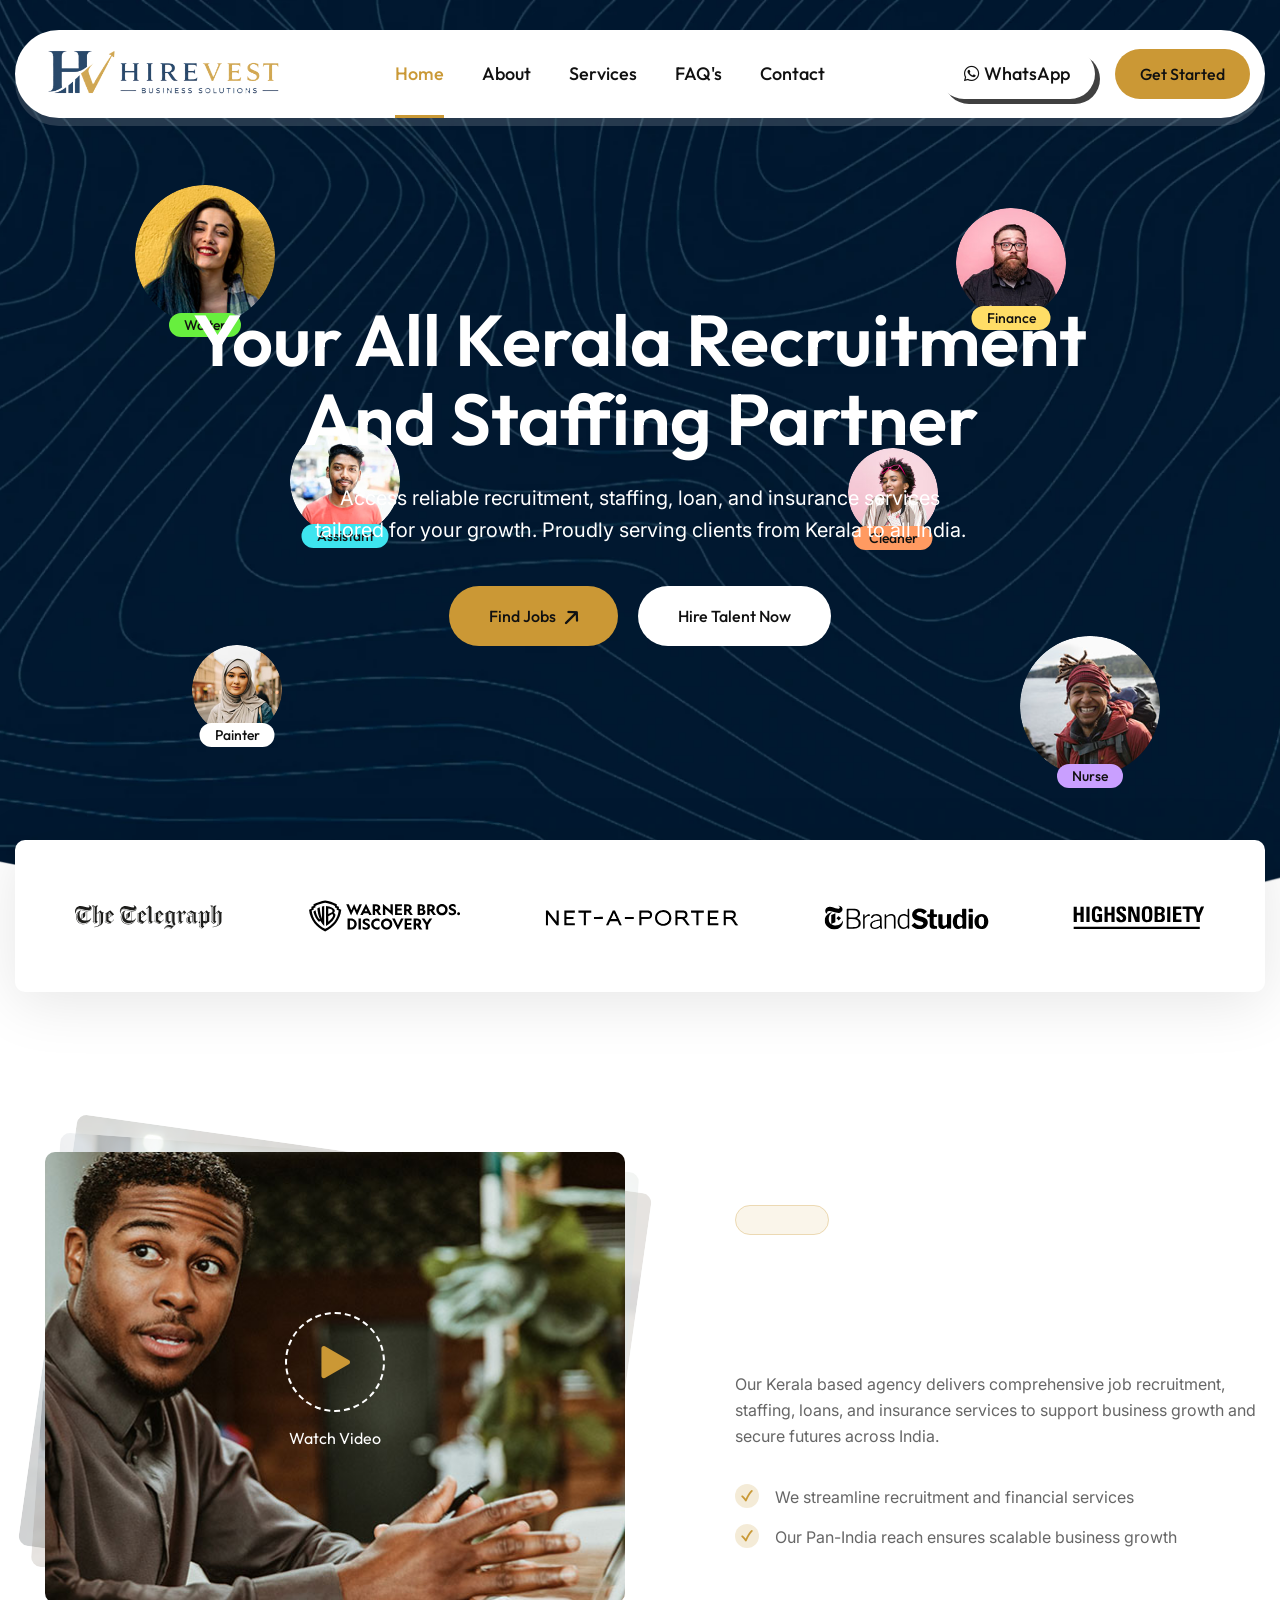
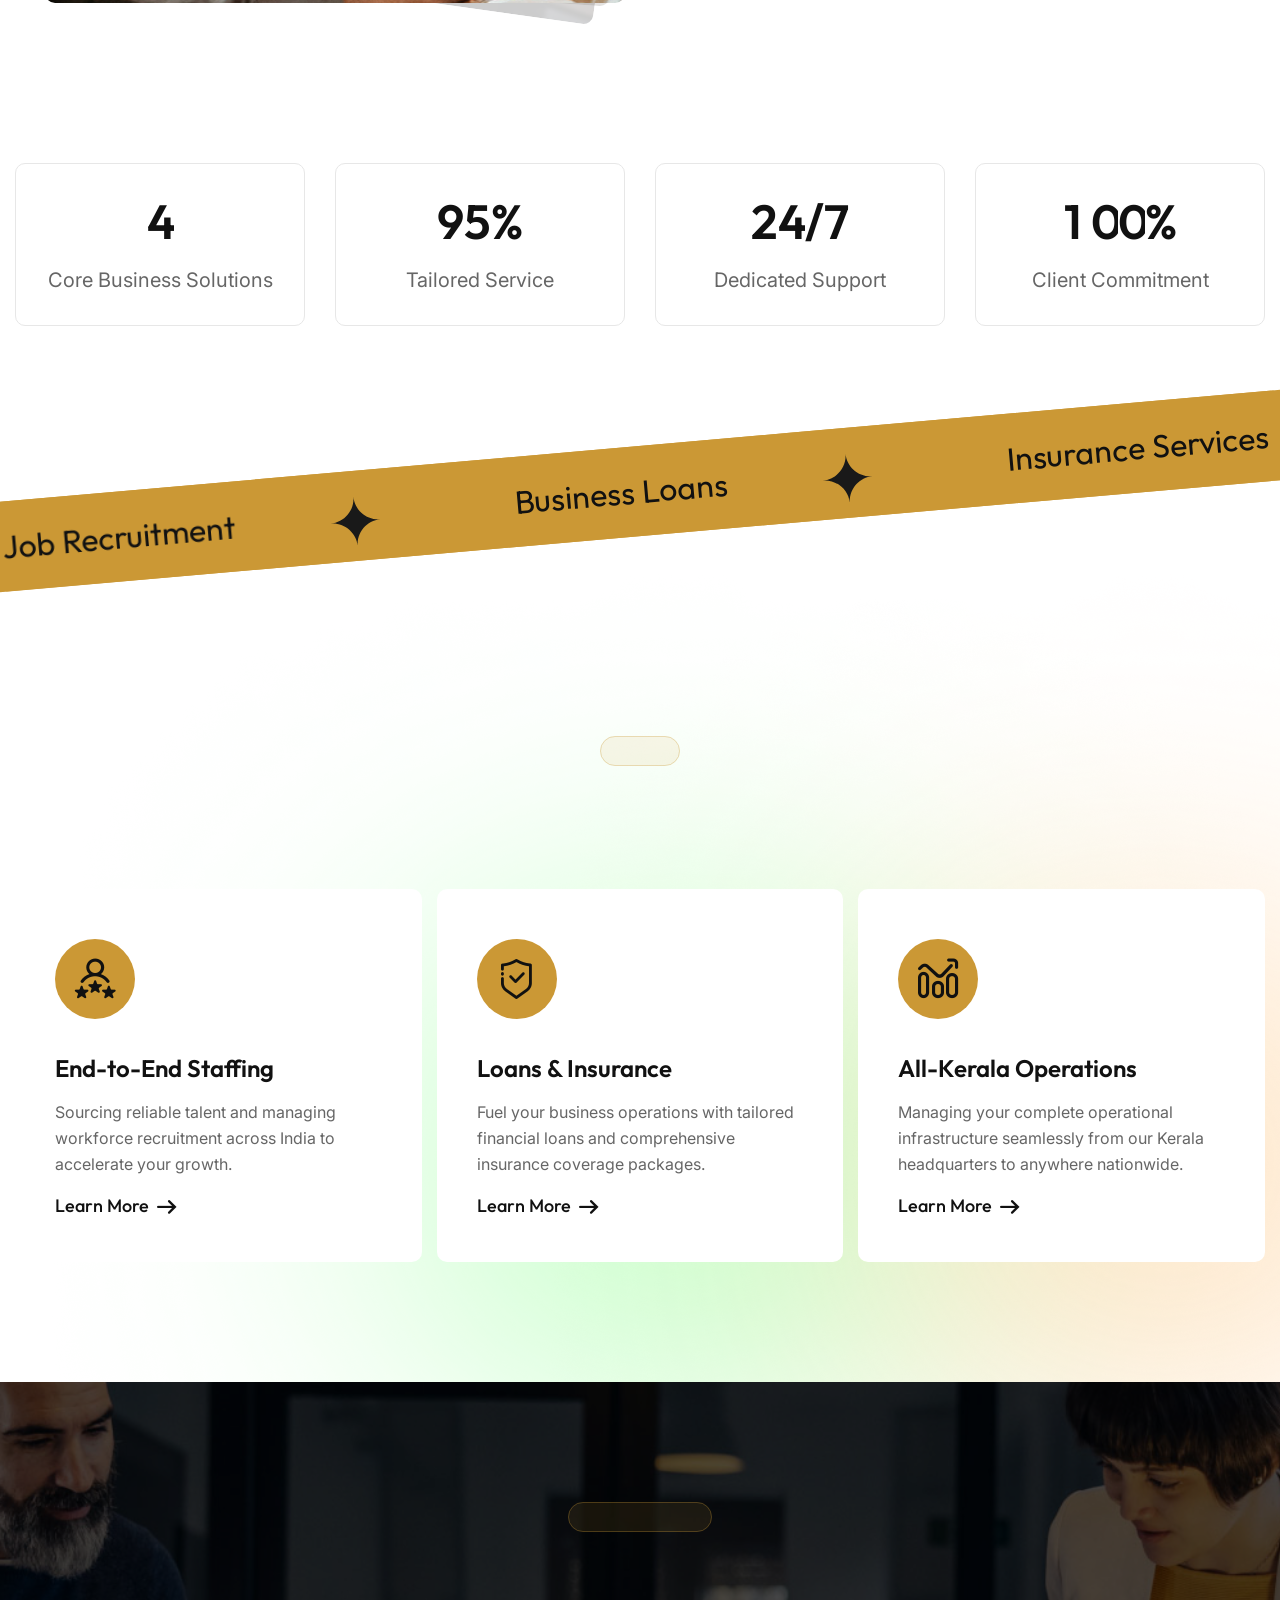
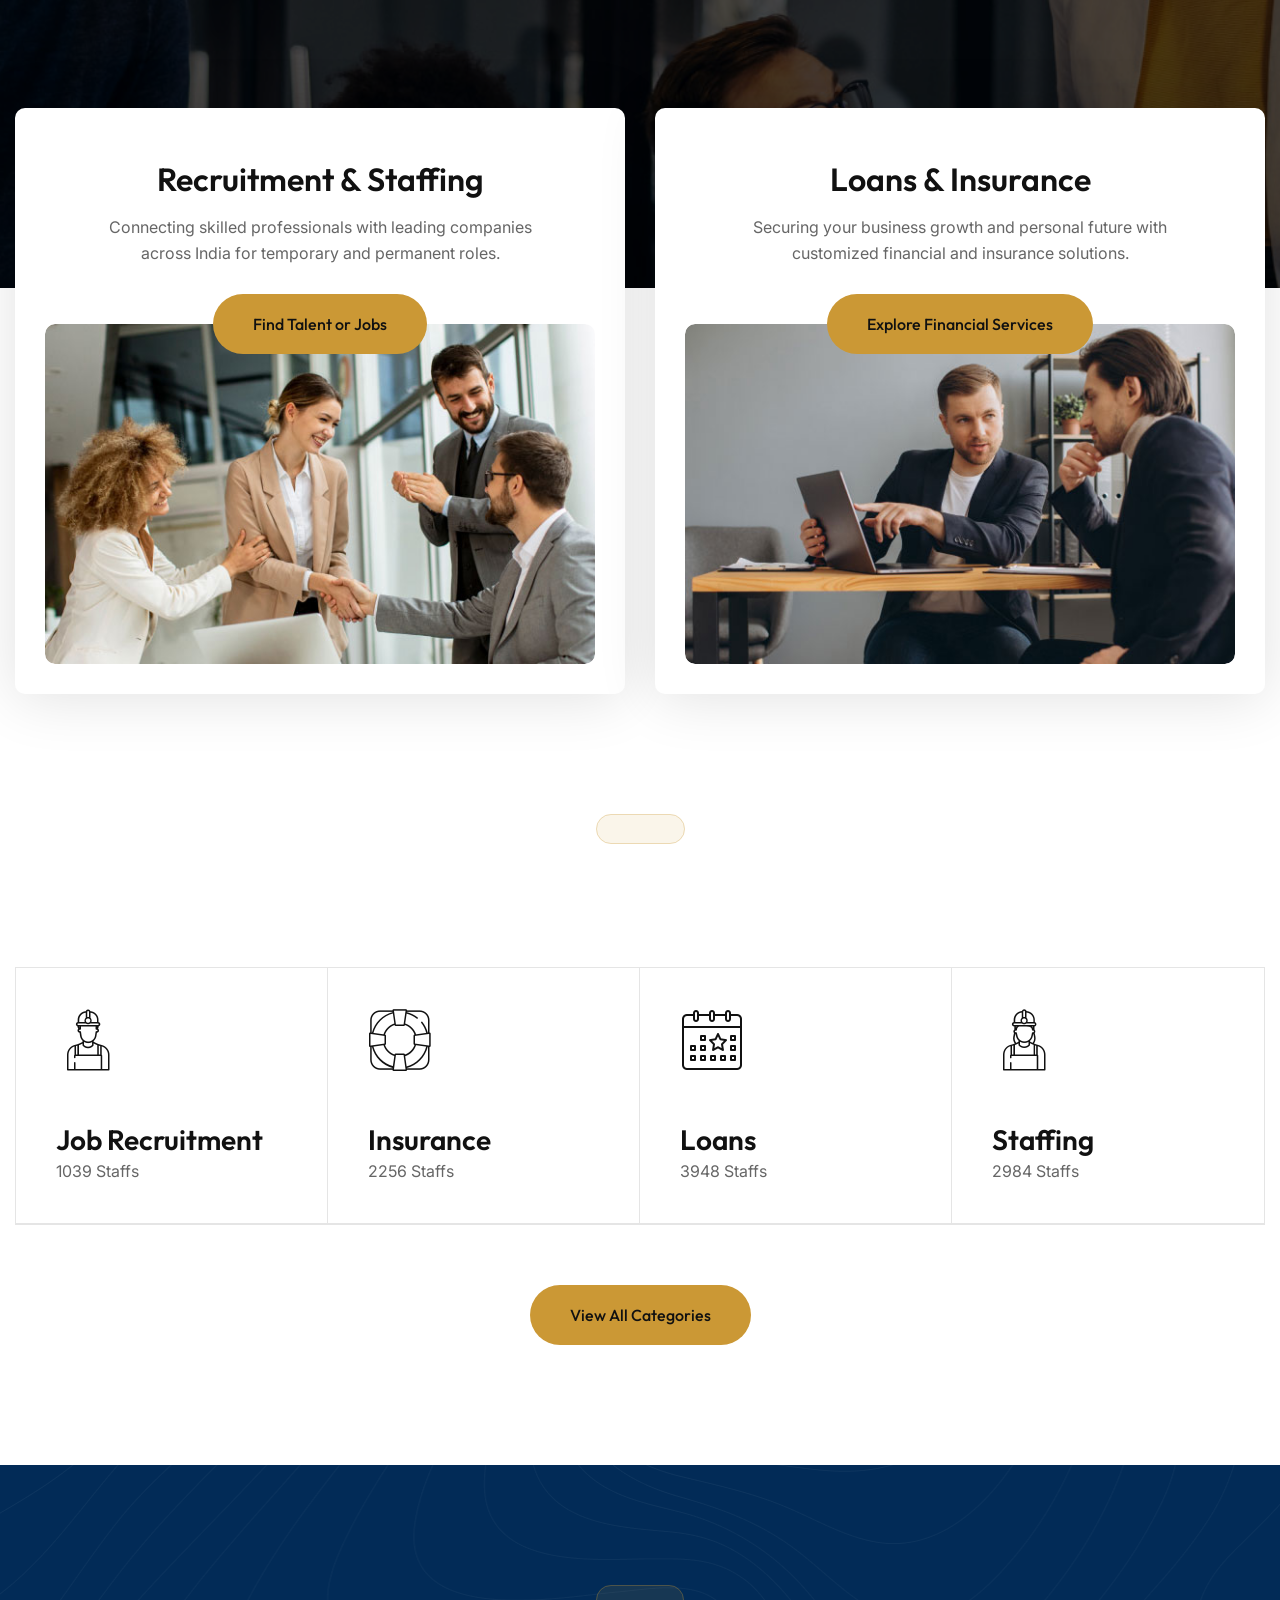
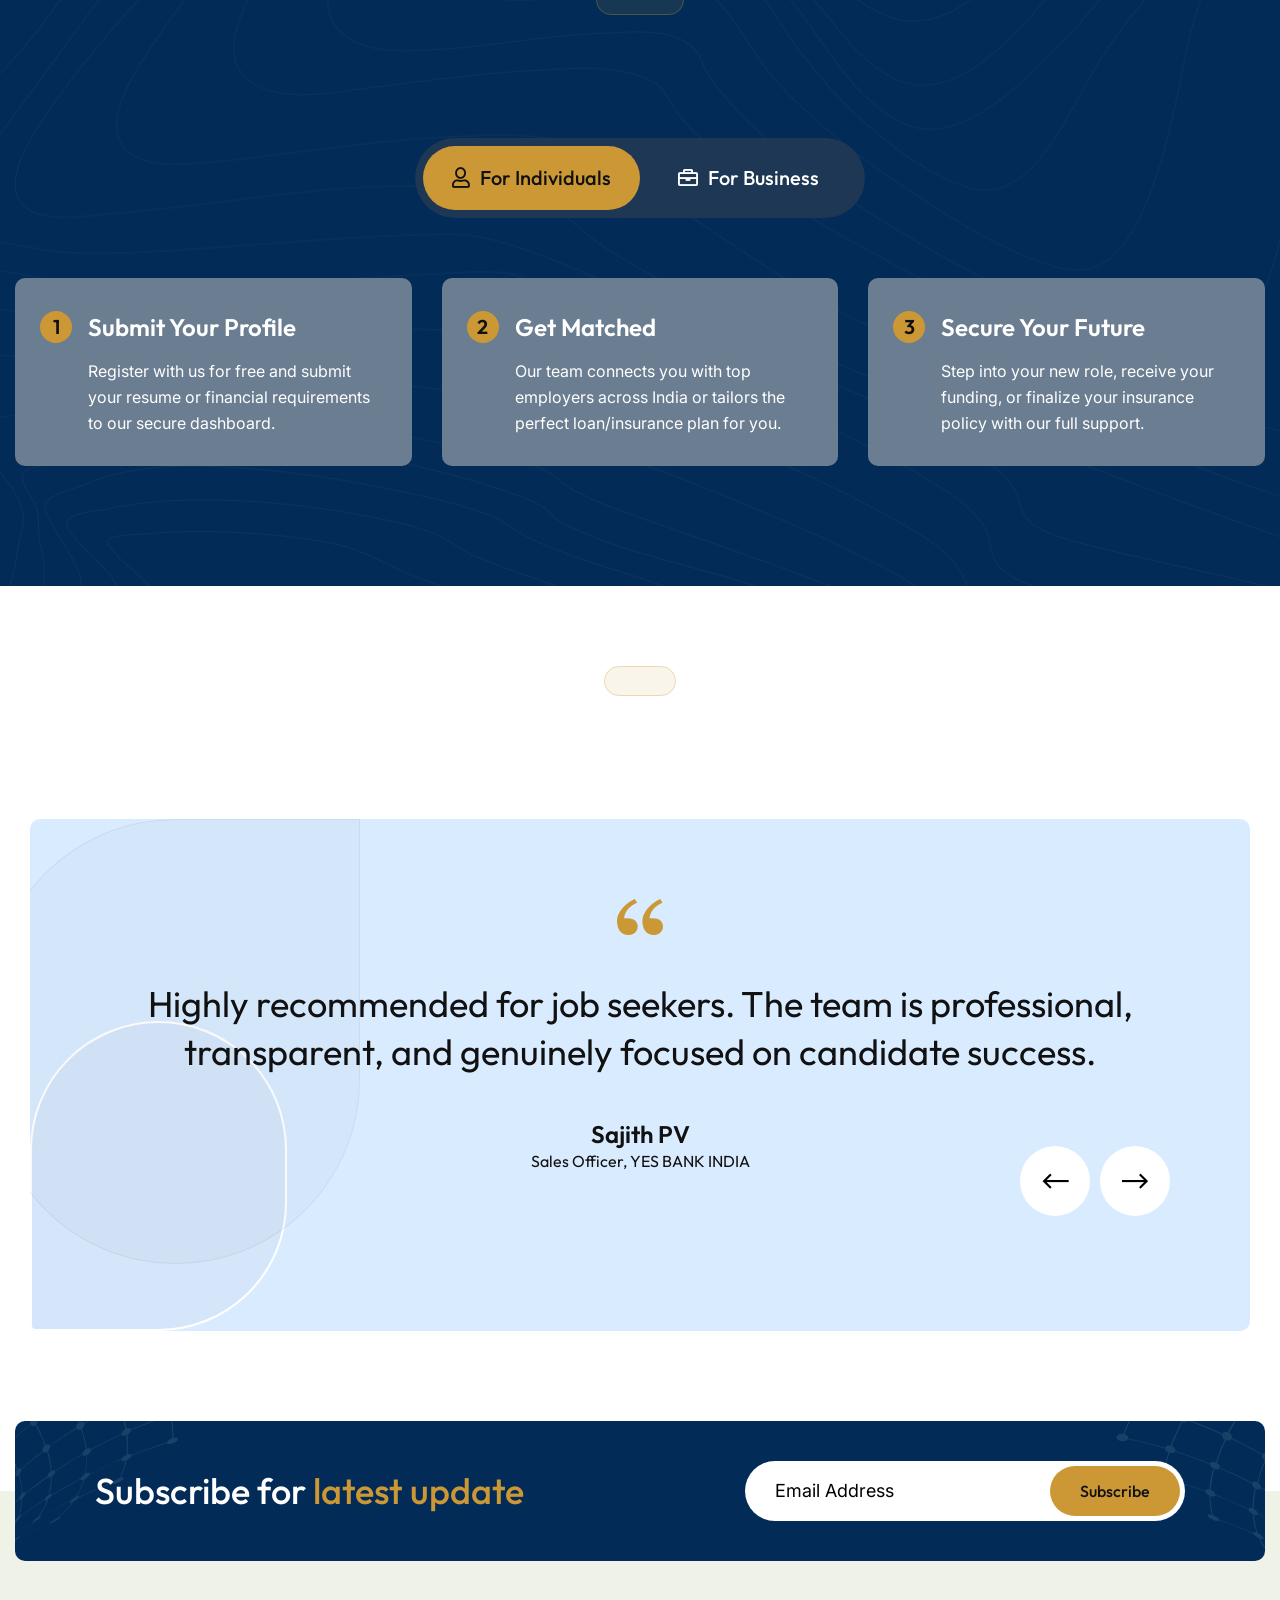
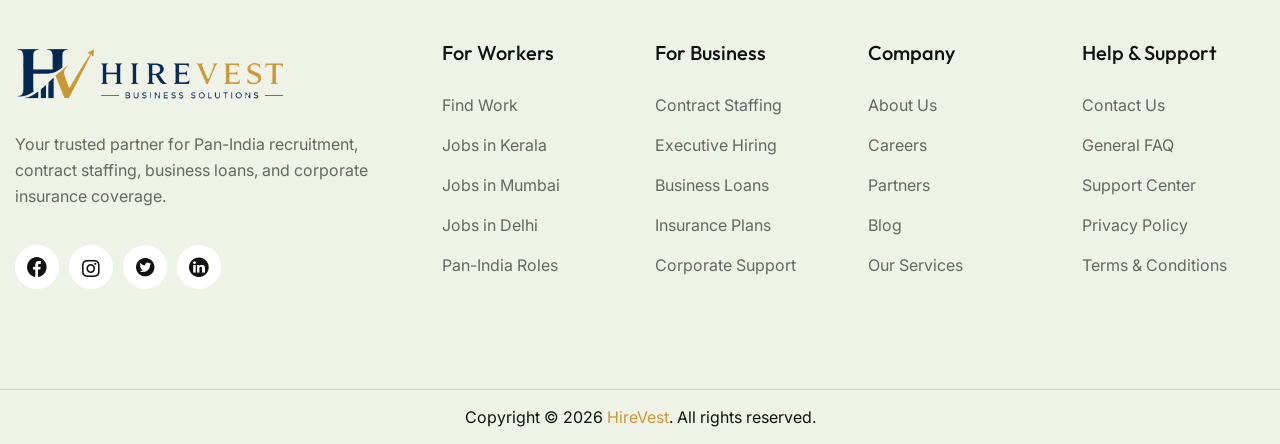
==== commit f0827940: "updated" ====
--- a/index.html
+++ b/index.html
@@ -870,7 +870,7 @@
                             <div class="single-item-carousel owl-carousel owl-theme owl-dots-none nav-style-one">
 
                                 <div class="testimonial-block">
-                                    <figure class="thumb-box"><img src="images/1.png" alt=""></figure>
+                                    <!-- <figure class="thumb-box"><img src="images/1.png" alt=""></figure> -->
                                     <div class="content-box">
                                         <div class="icon-box"><i class="icon-36"></i></div>
                                         <h2>Highly recommended for job seekers. The team is professional, transparent, and genuinely focused on candidate success.</h2>
@@ -880,7 +880,7 @@
                                 </div>
 
                                 <div class="testimonial-block">
-                                    <figure class="thumb-box"><img src="images/3.png" alt=""></figure>
+                                    <!-- <figure class="thumb-box"><img src="images/3.png" alt=""></figure> -->
                                     <div class="content-box">
                                         <div class="icon-box"><i class="icon-36"></i></div>
                                         <h2>Thanks to Hirevest Business Solutions, I got a job opportunity that matched my skills. The team was supportive throughout the recruitment process.</h2>
@@ -889,13 +889,13 @@
                                     </div>
                                 </div>
 
-                                <div class="testimonial-block">
+                                <!-- <div class="testimonial-block">
                                     <figure class="thumb-box"><img src="images/2.png" alt=""></figure>
                                     <div class="content-box">
                                         <div class="icon-box"><i class="icon-36"></i></div>
                                         <h2>They structured a comprehensive corporate insurance plan that finally gave
                                             our executive team and our frontline workers complete peace of mind.</h2>
-                                        <h3>Vikram Desai</h3>
+                                        <h3>Sajitha</h3>
                                         <span class="designation">Managing Director, Desai Group</span>
                                     </div>
                                 </div>
@@ -922,7 +922,7 @@
                                         <h3>Sanjay Gupta</h3>
                                         <span class="designation">Director, Gupta Ventures</span>
                                     </div>
-                                </div>
+                                </div> -->
 
                             </div>
                         </div>
--- a/css/testimonial.css
+++ b/css/testimonial.css
@@ -125,11 +125,11 @@
   margin-bottom: 30px;
 }
 
-.testimonial-block-two .inner-box .author-box{
-  position: relative;
-  display: block;
-  padding: 7px 0px 8px 71px;
-  margin-bottom: 20px;
+.testimonial-block-two .inner-box .author-box {
+    /* position: relative; */
+    /* display: block; */
+    /* padding: 7px 0px 8px 71px; */
+    margin-bottom: 20px;
 }
 
 .testimonial-block-two .inner-box .author-box .thumb-box{
@@ -283,10 +283,11 @@
   padding: 80px;
 }
 
-.testimonial-style-three .testimonial-block{
-  position: relative;
-  display: block;
-  padding: 0px 0px 0px 480px;
+.testimonial-style-three .testimonial-block {
+    /* position: relative; */
+    /* display: block; */
+    /* padding: 0px 0px 0px 480px; */
+    text-align: center;
 }
 
 .testimonial-style-three .testimonial-block .thumb-box{
